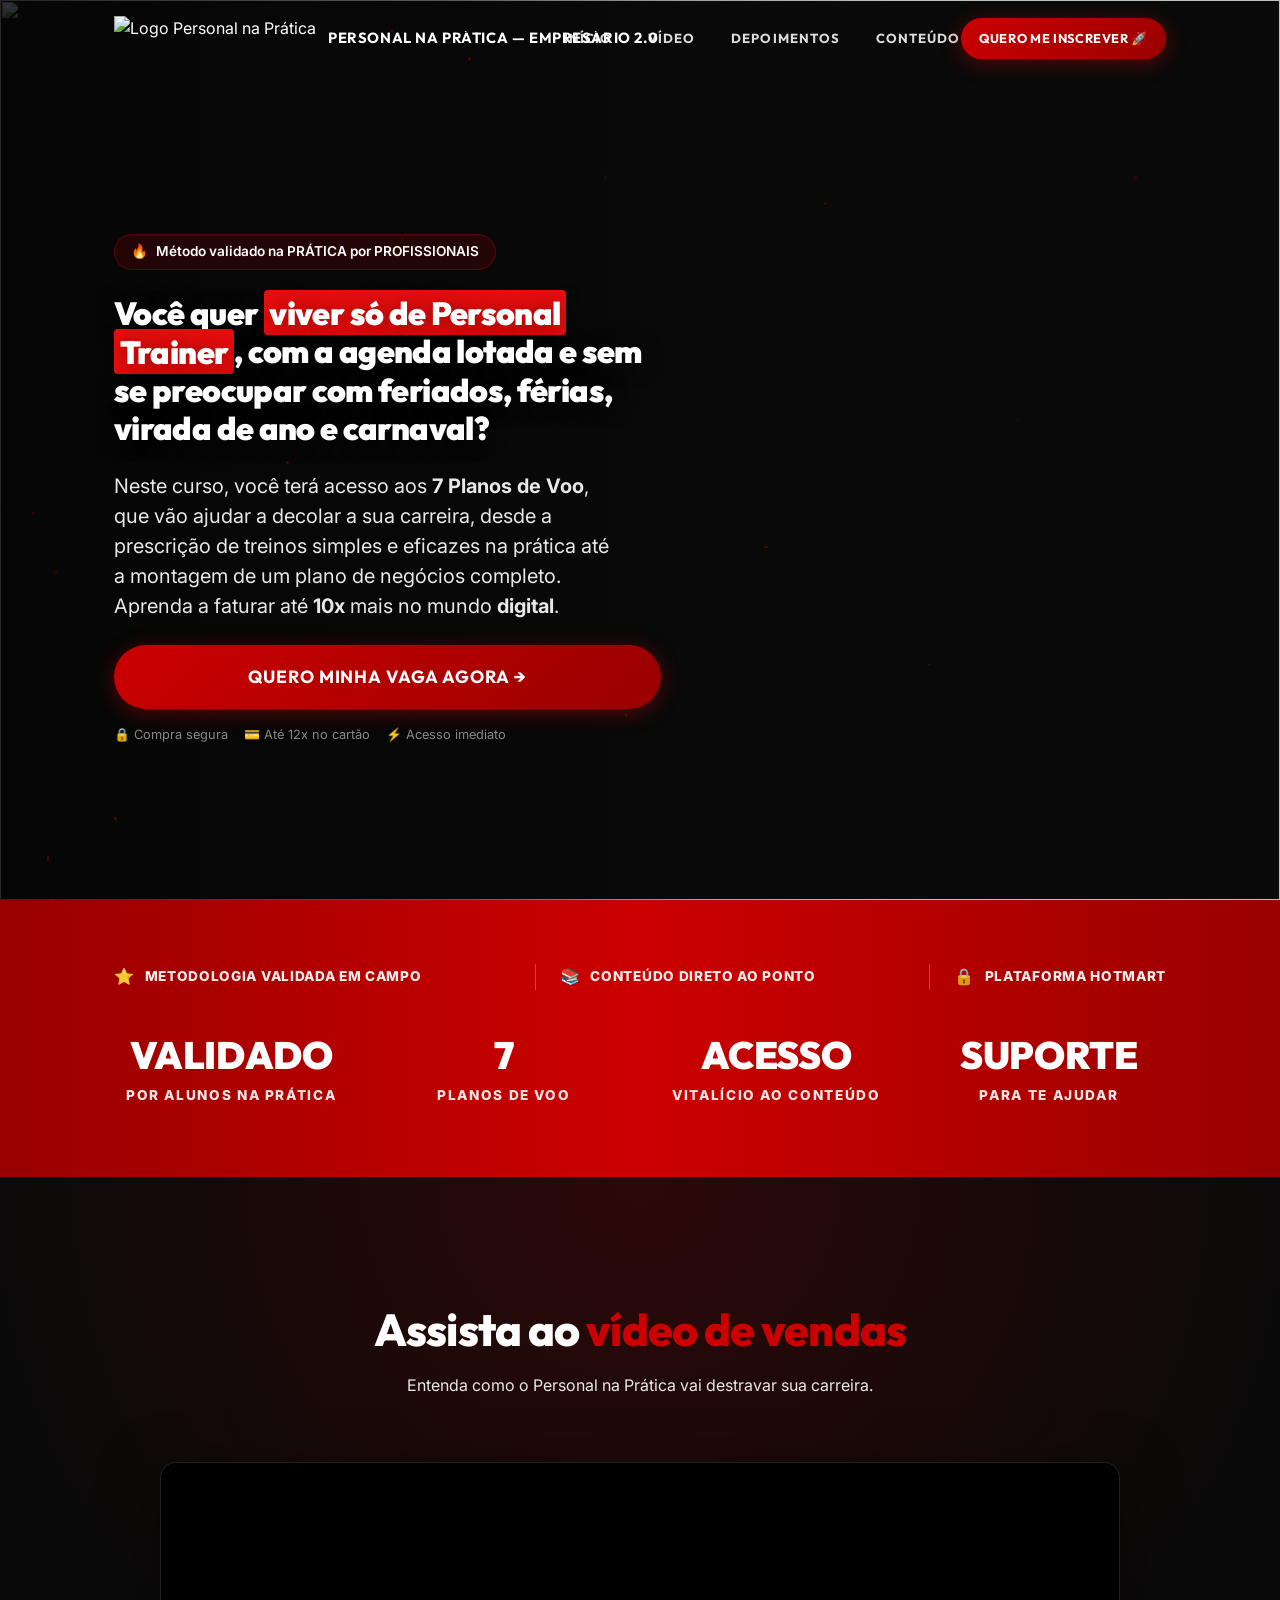
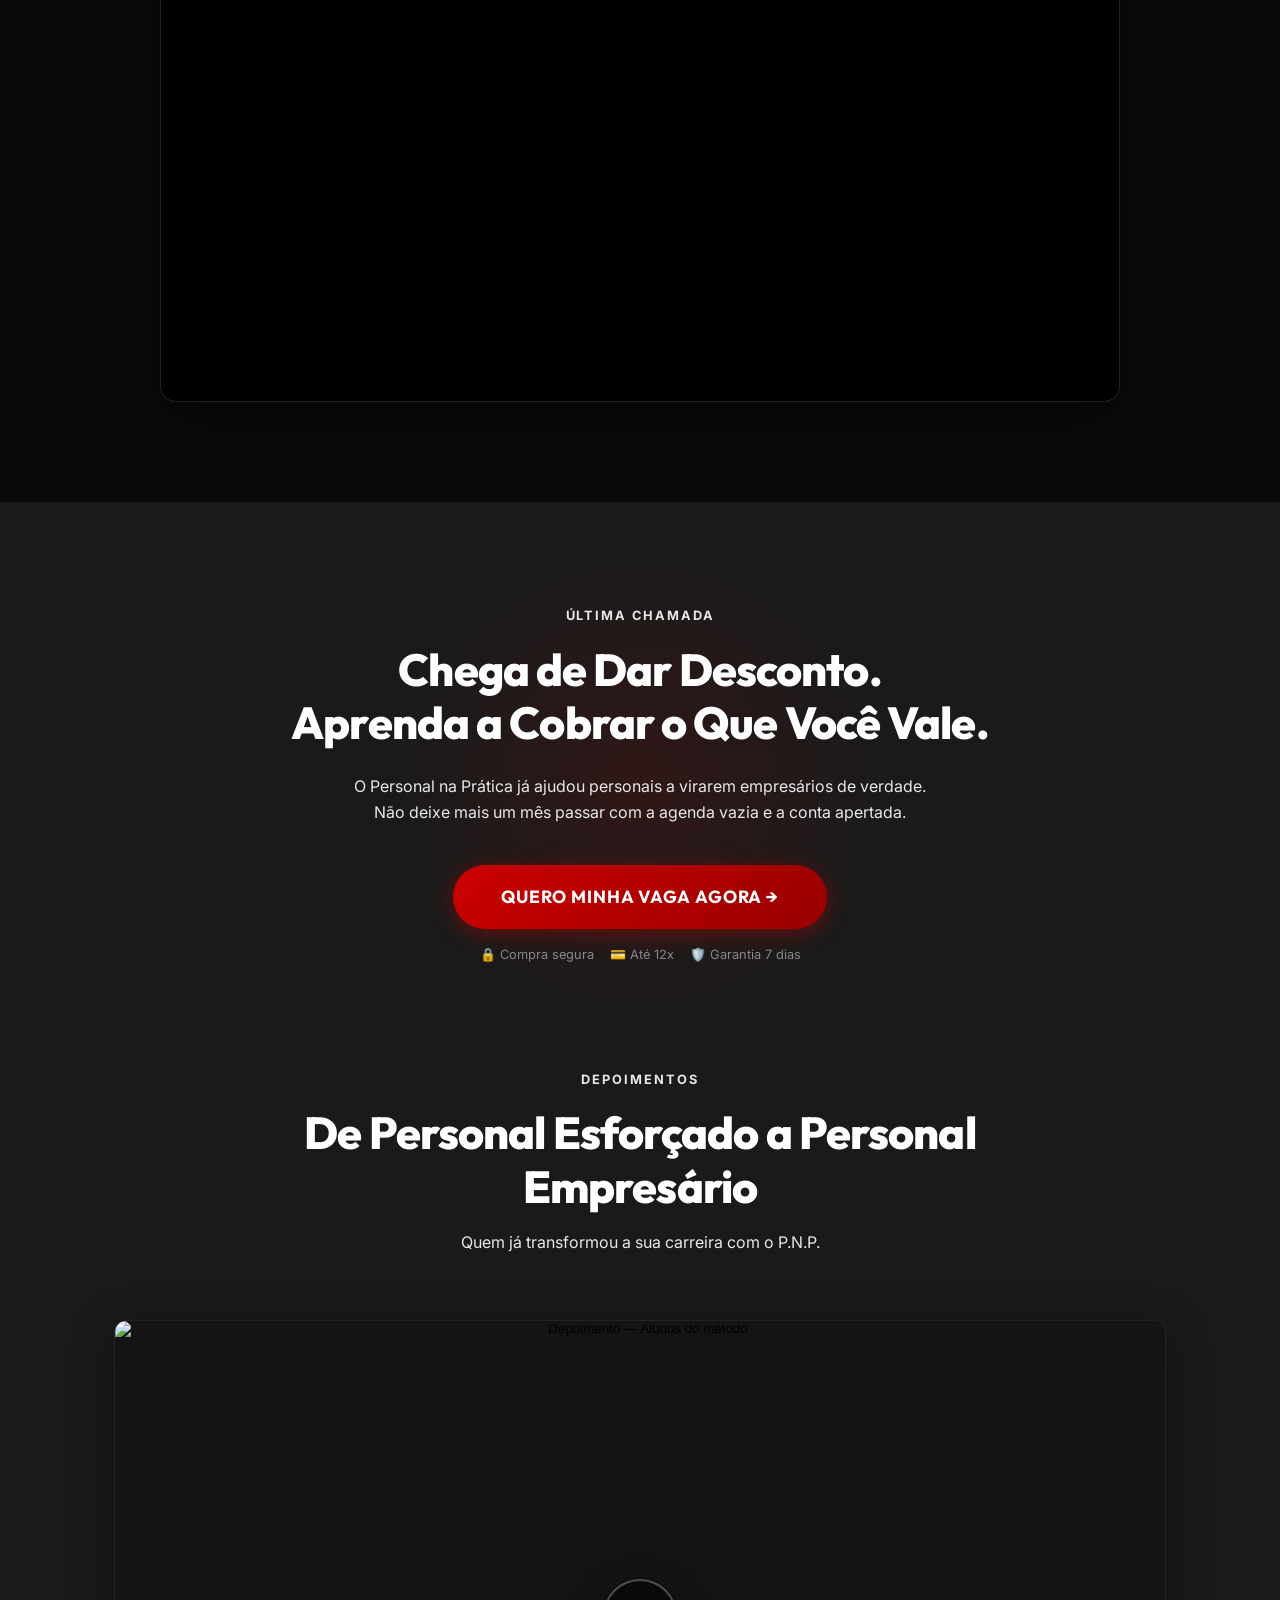
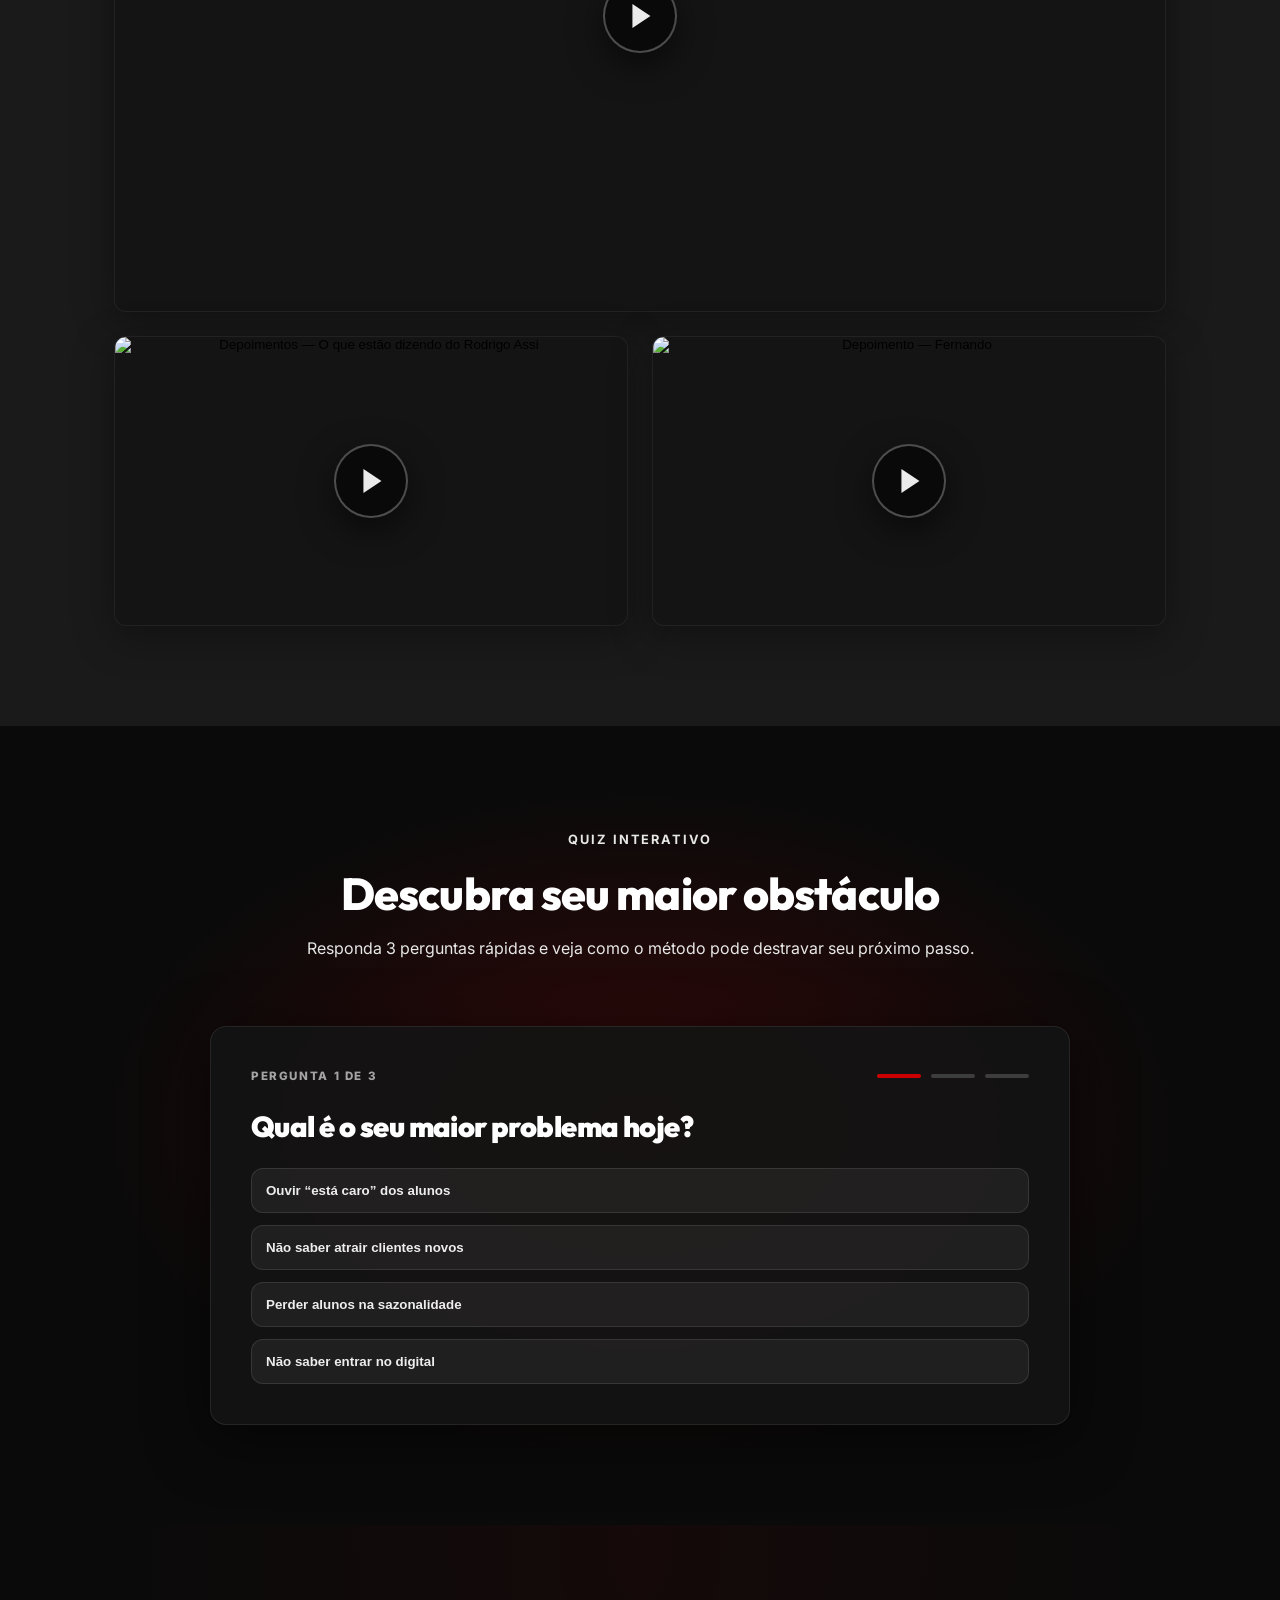
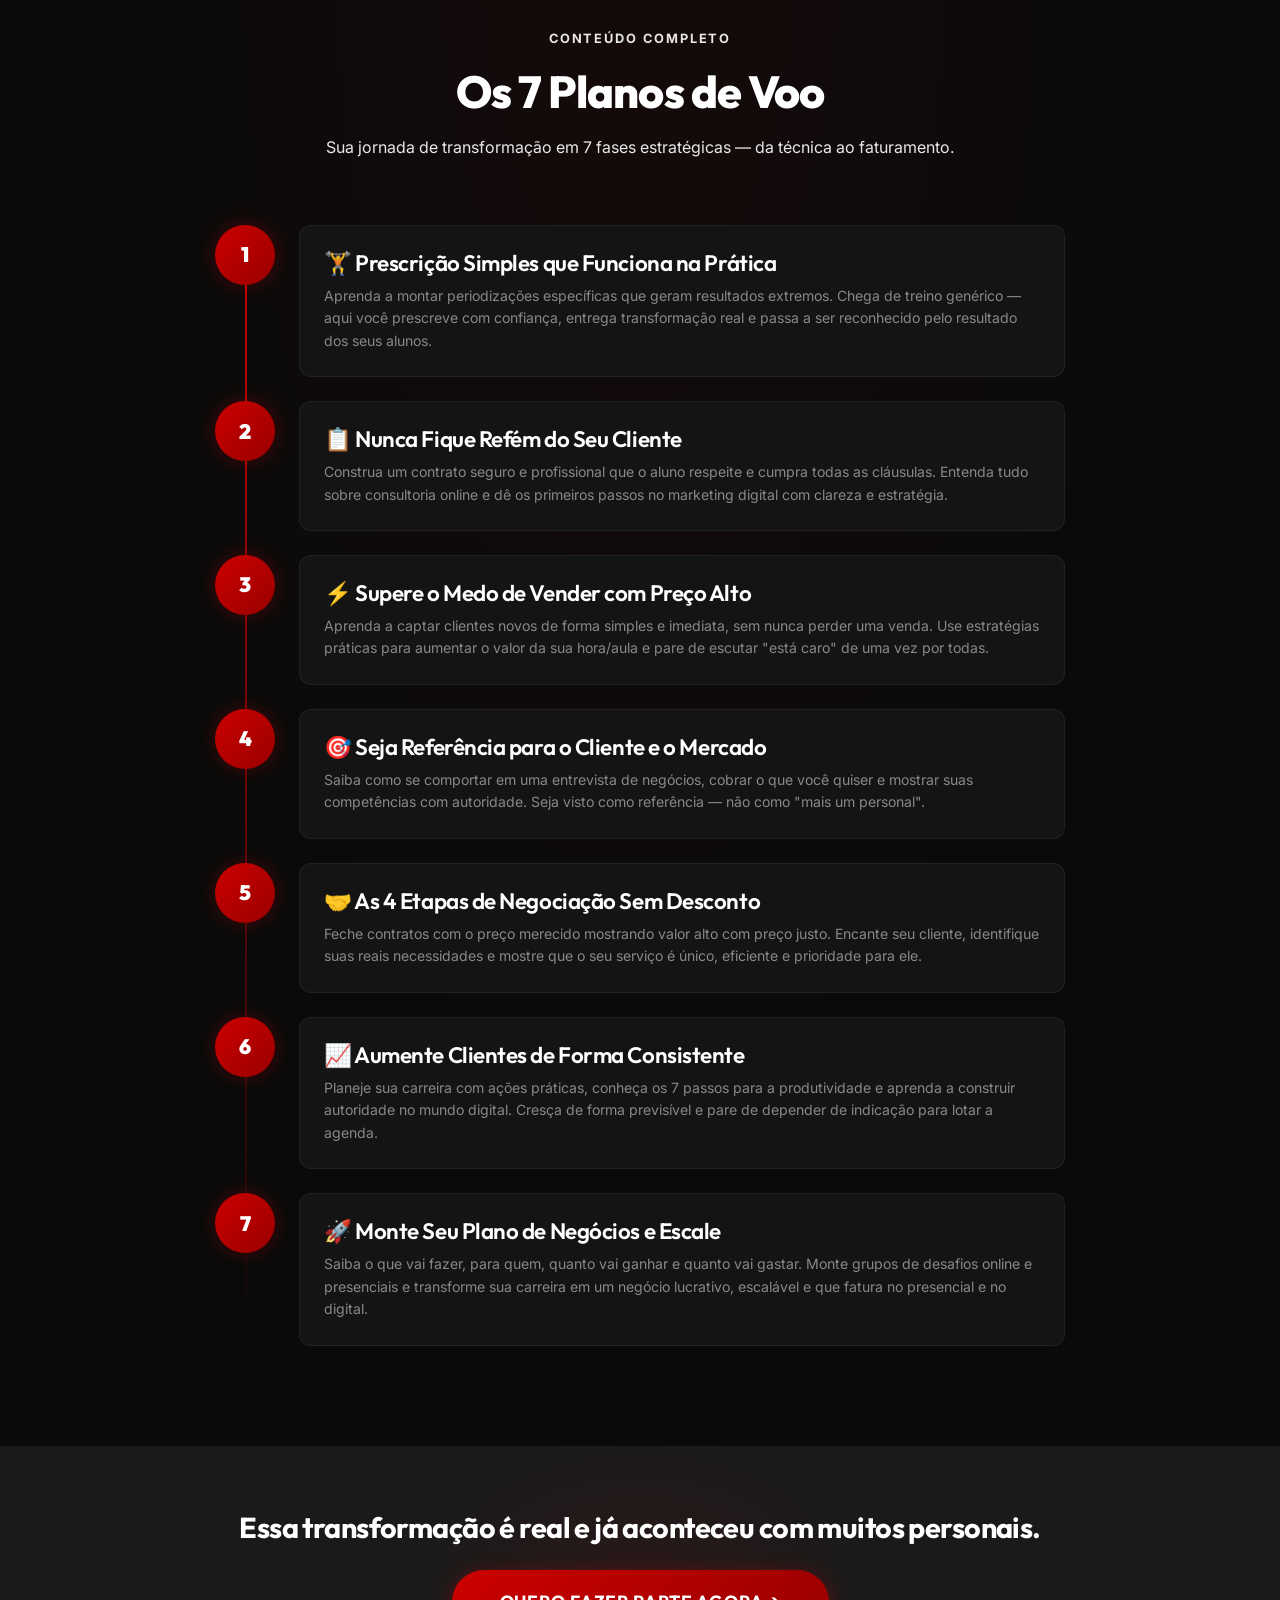
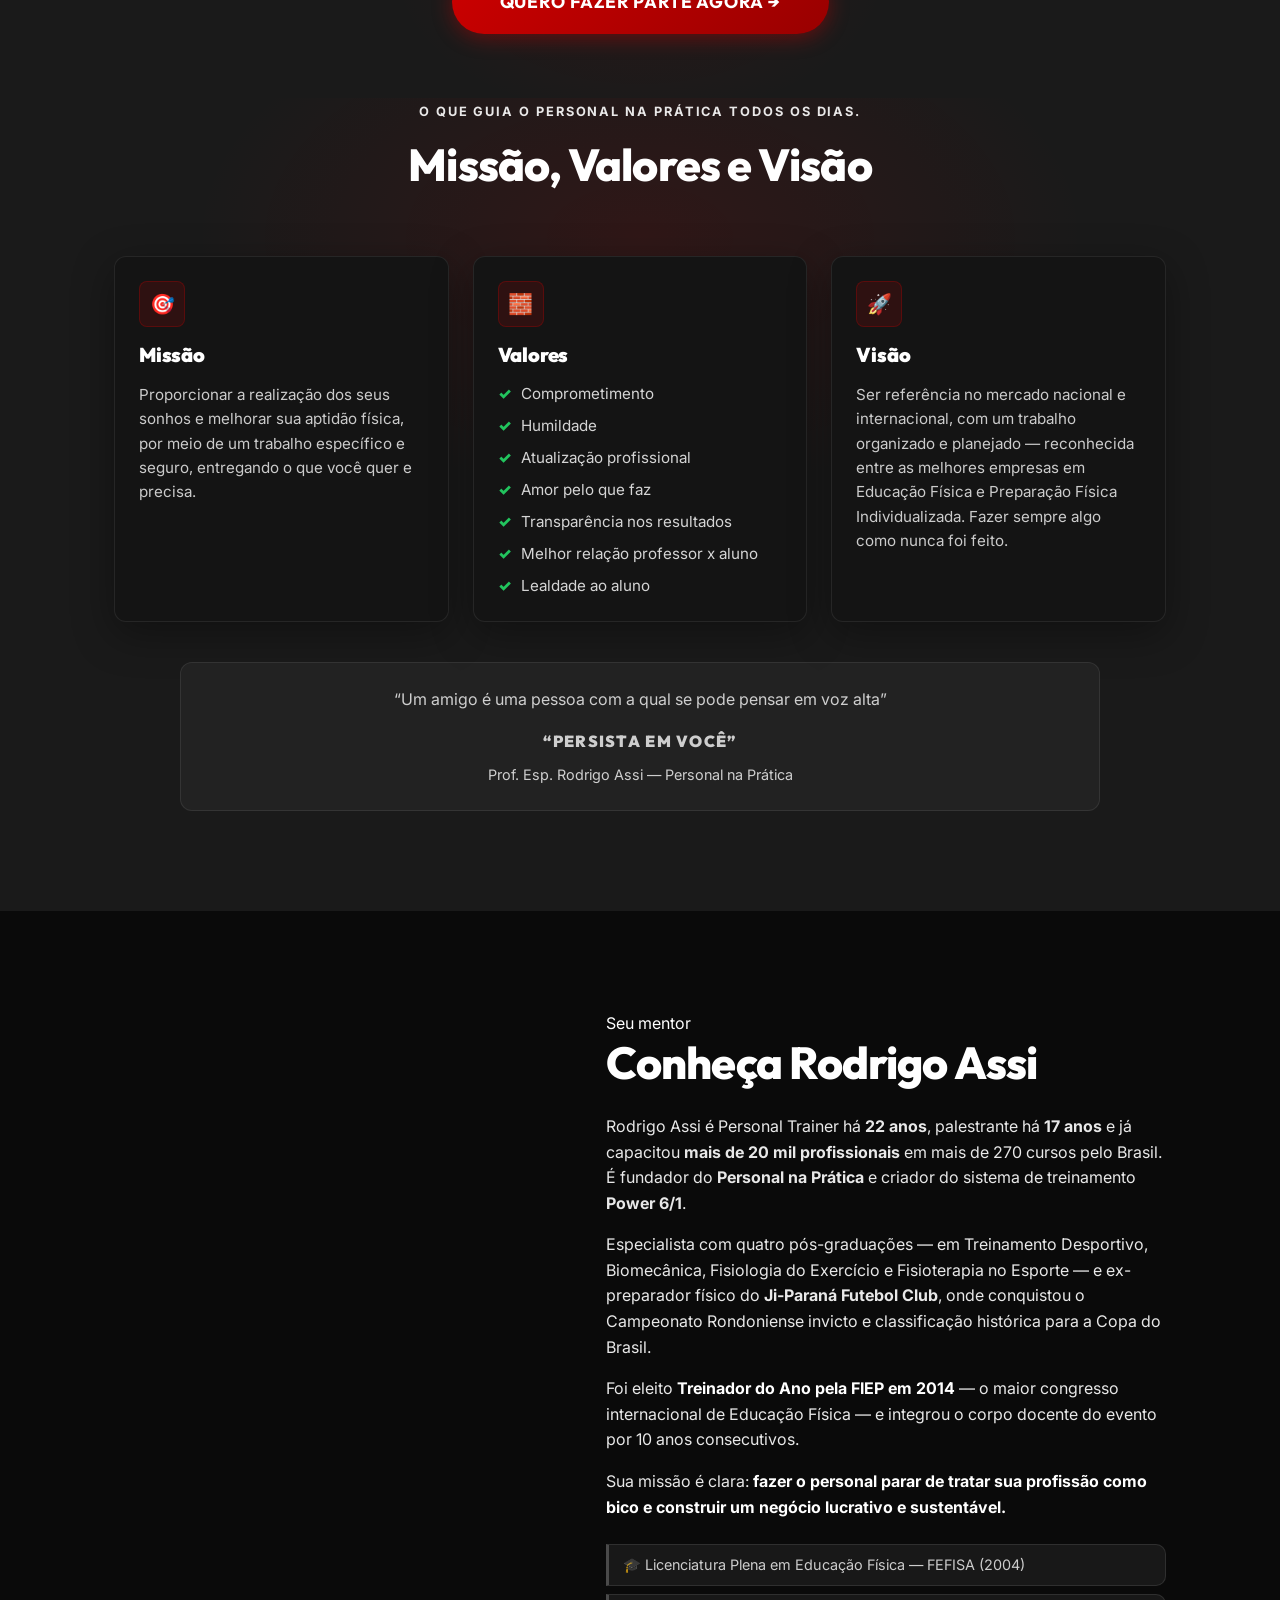
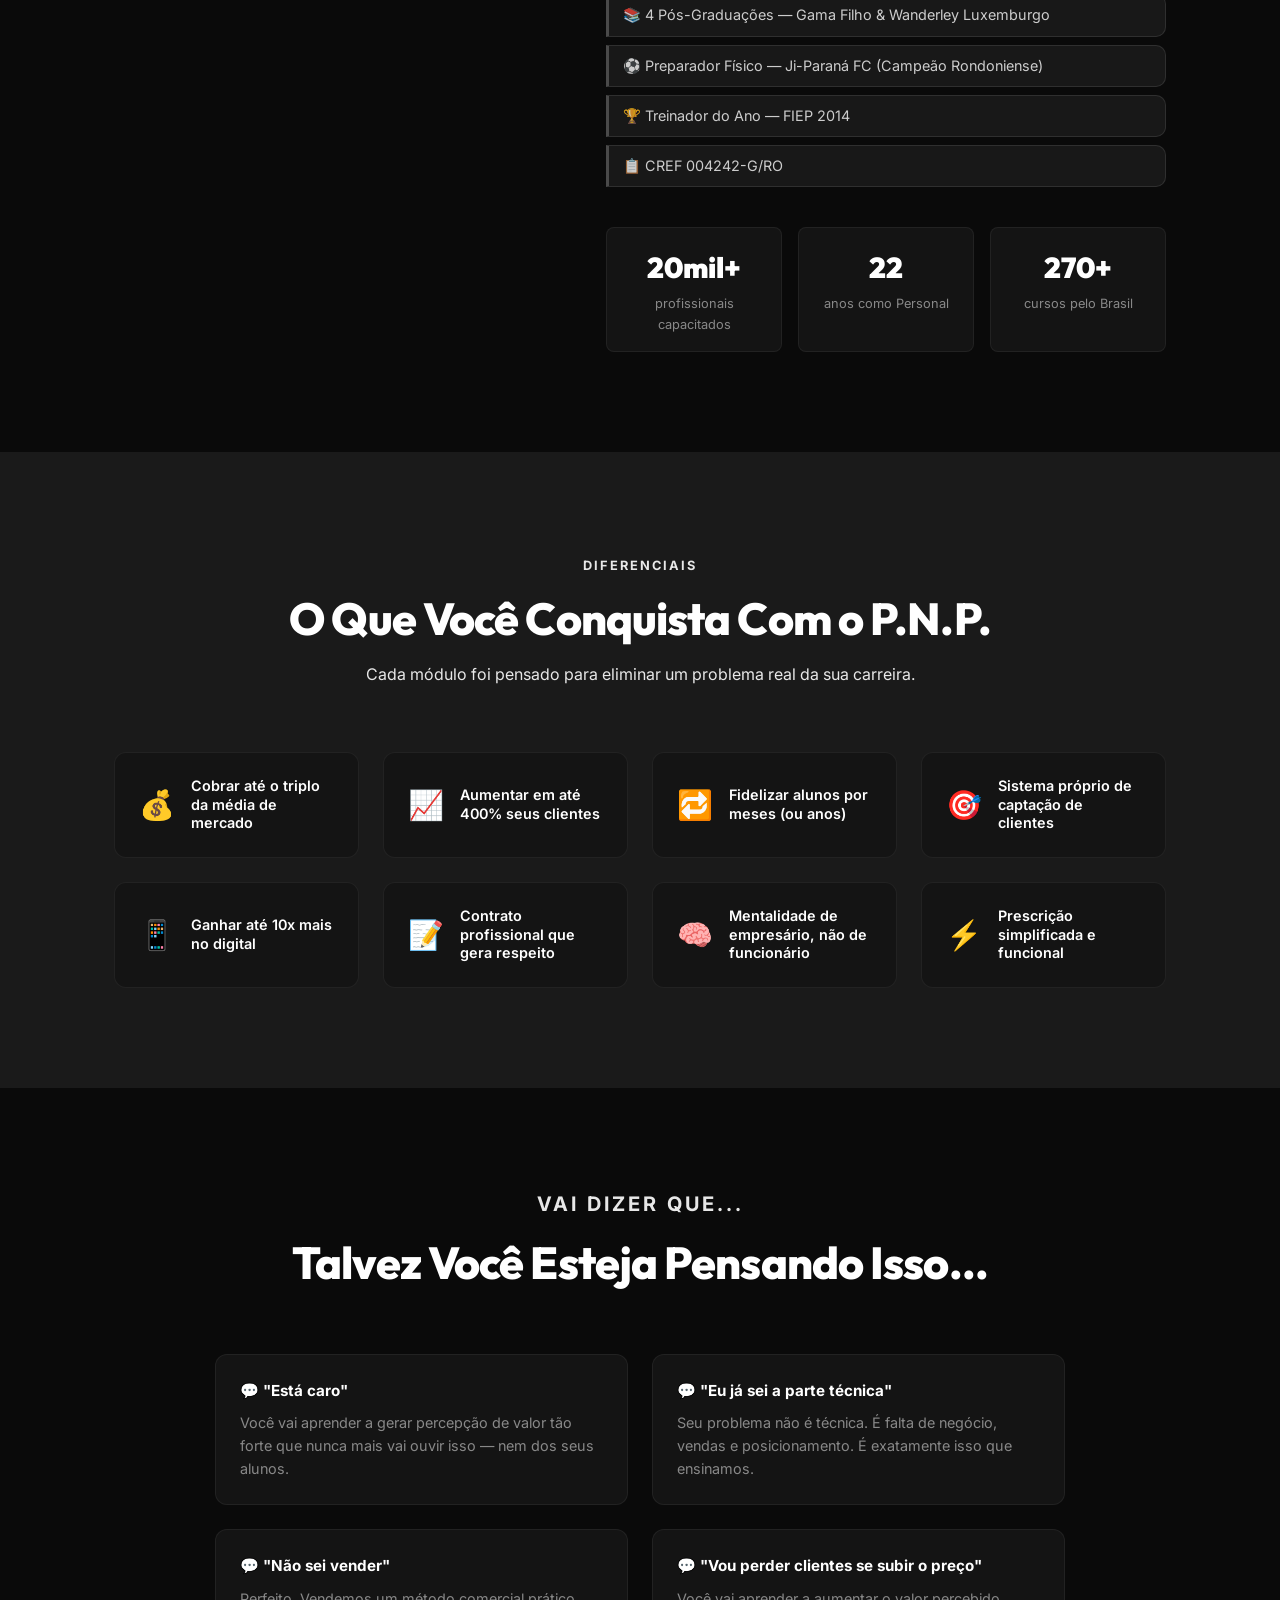
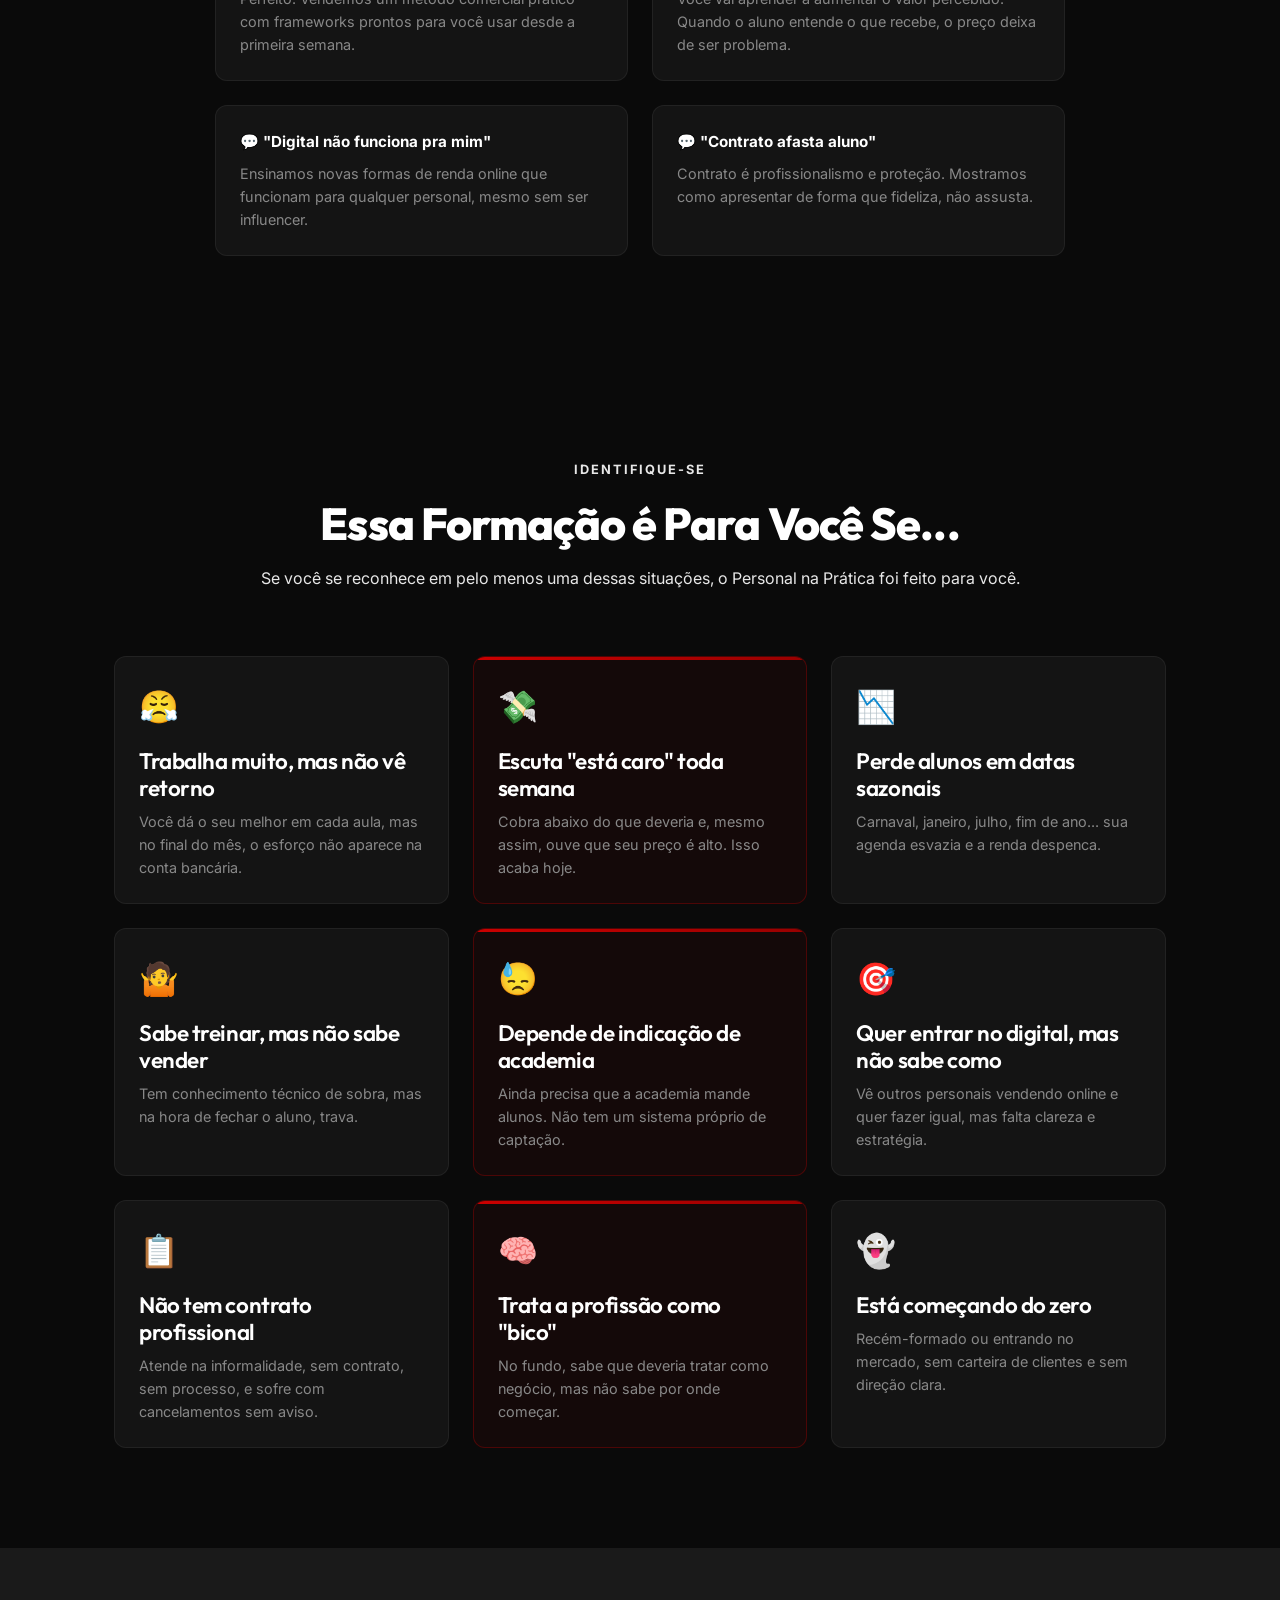
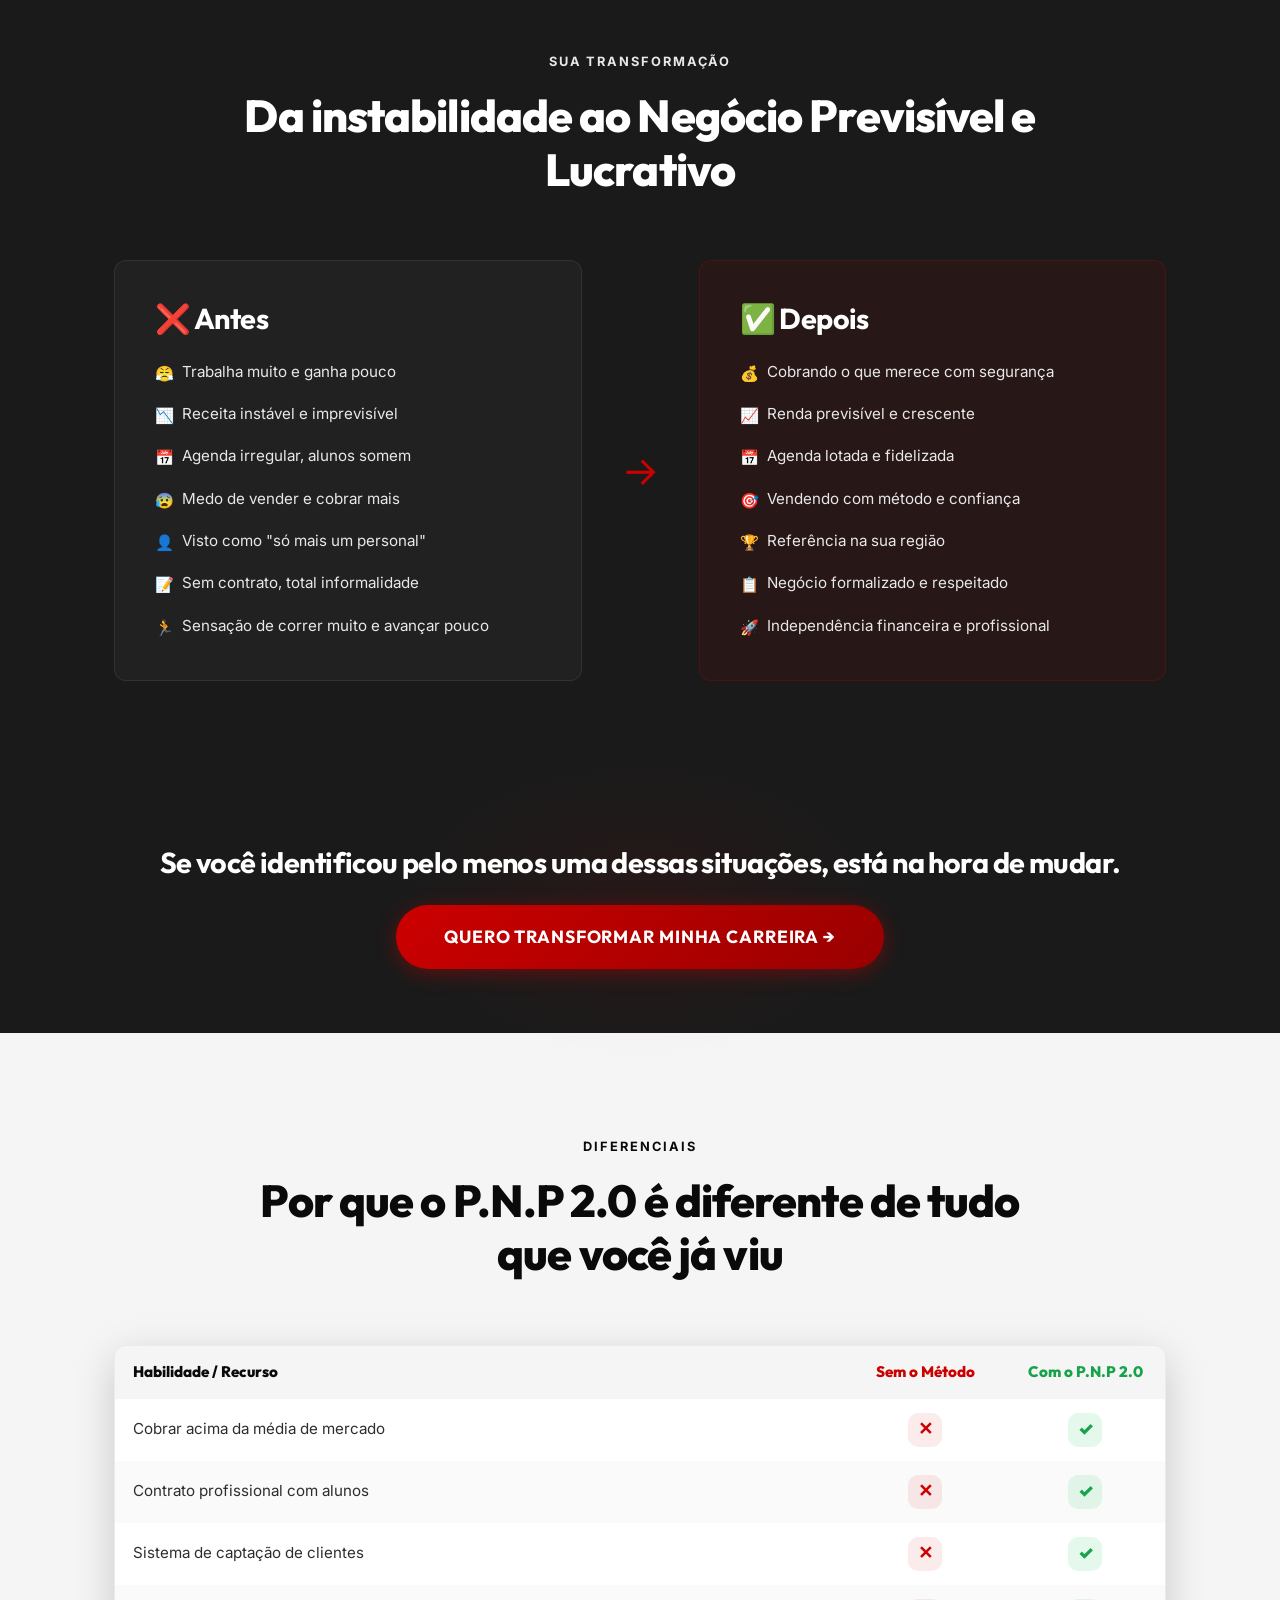
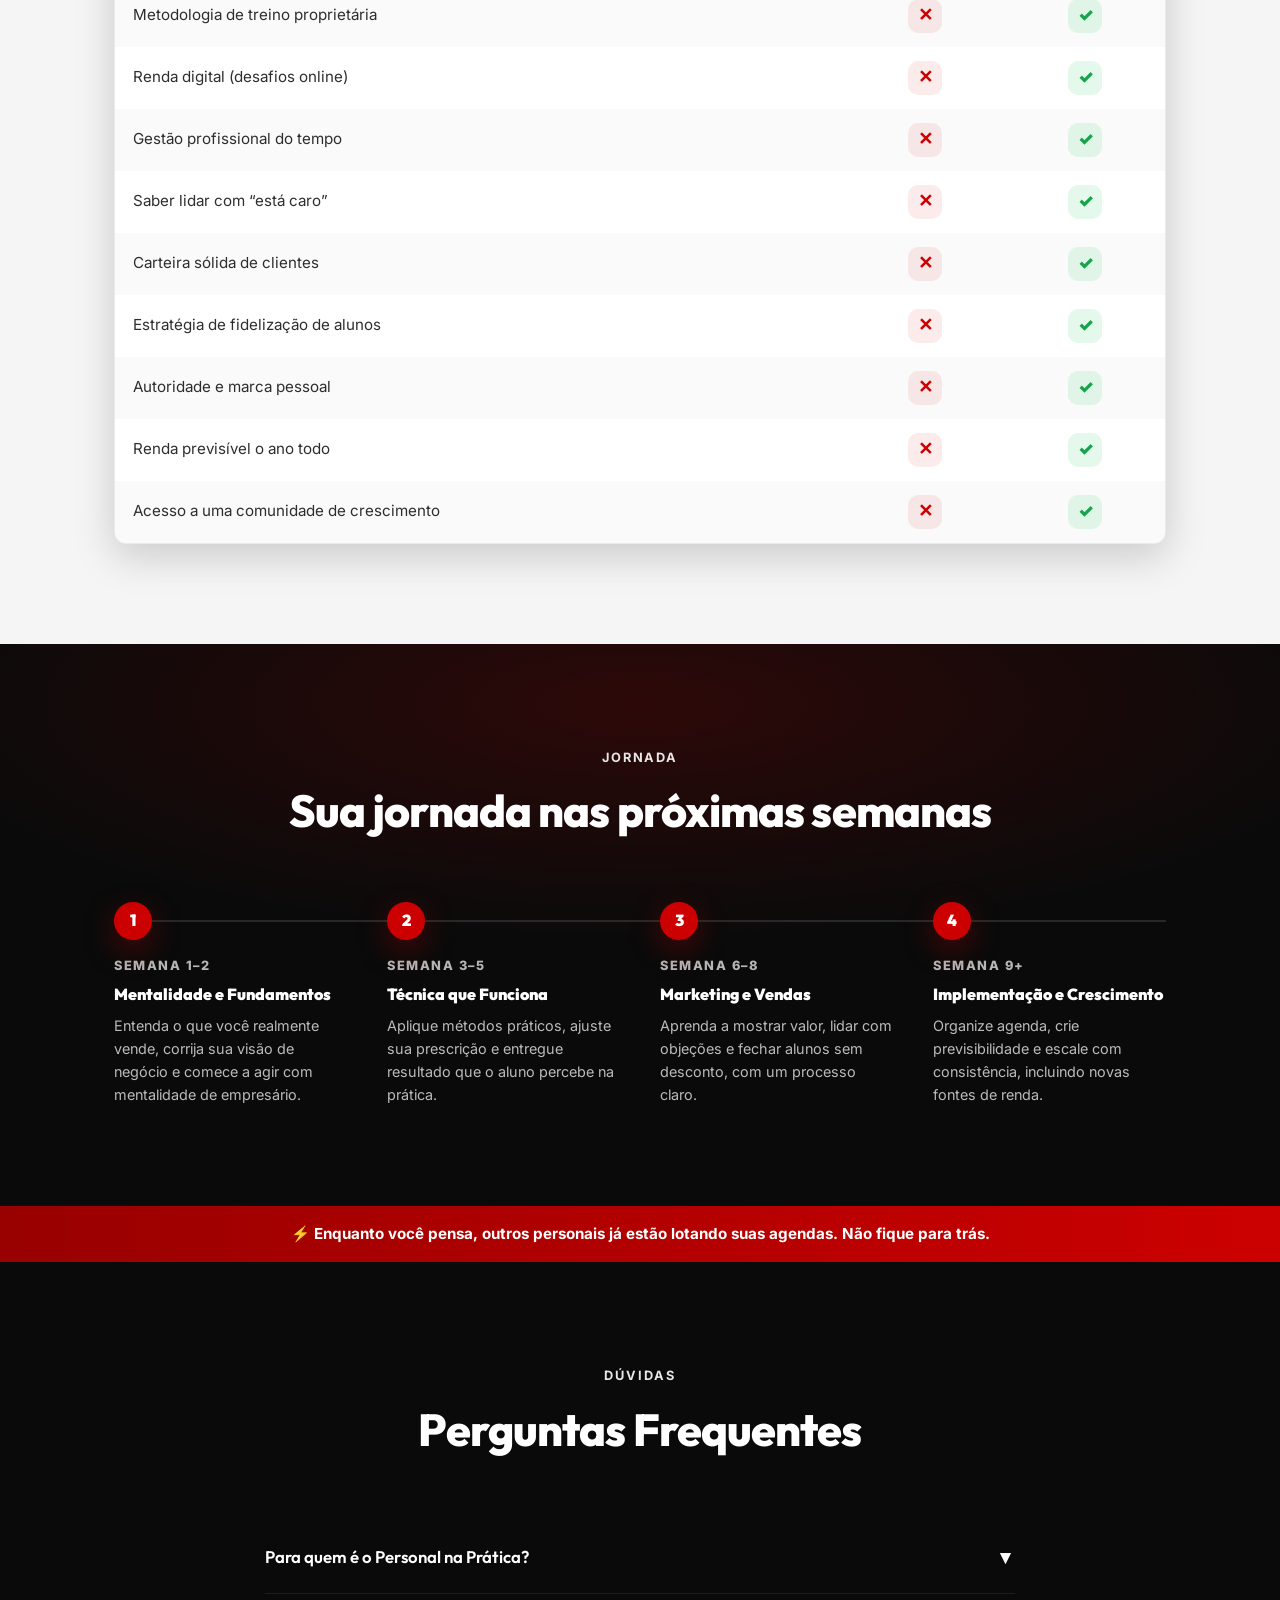
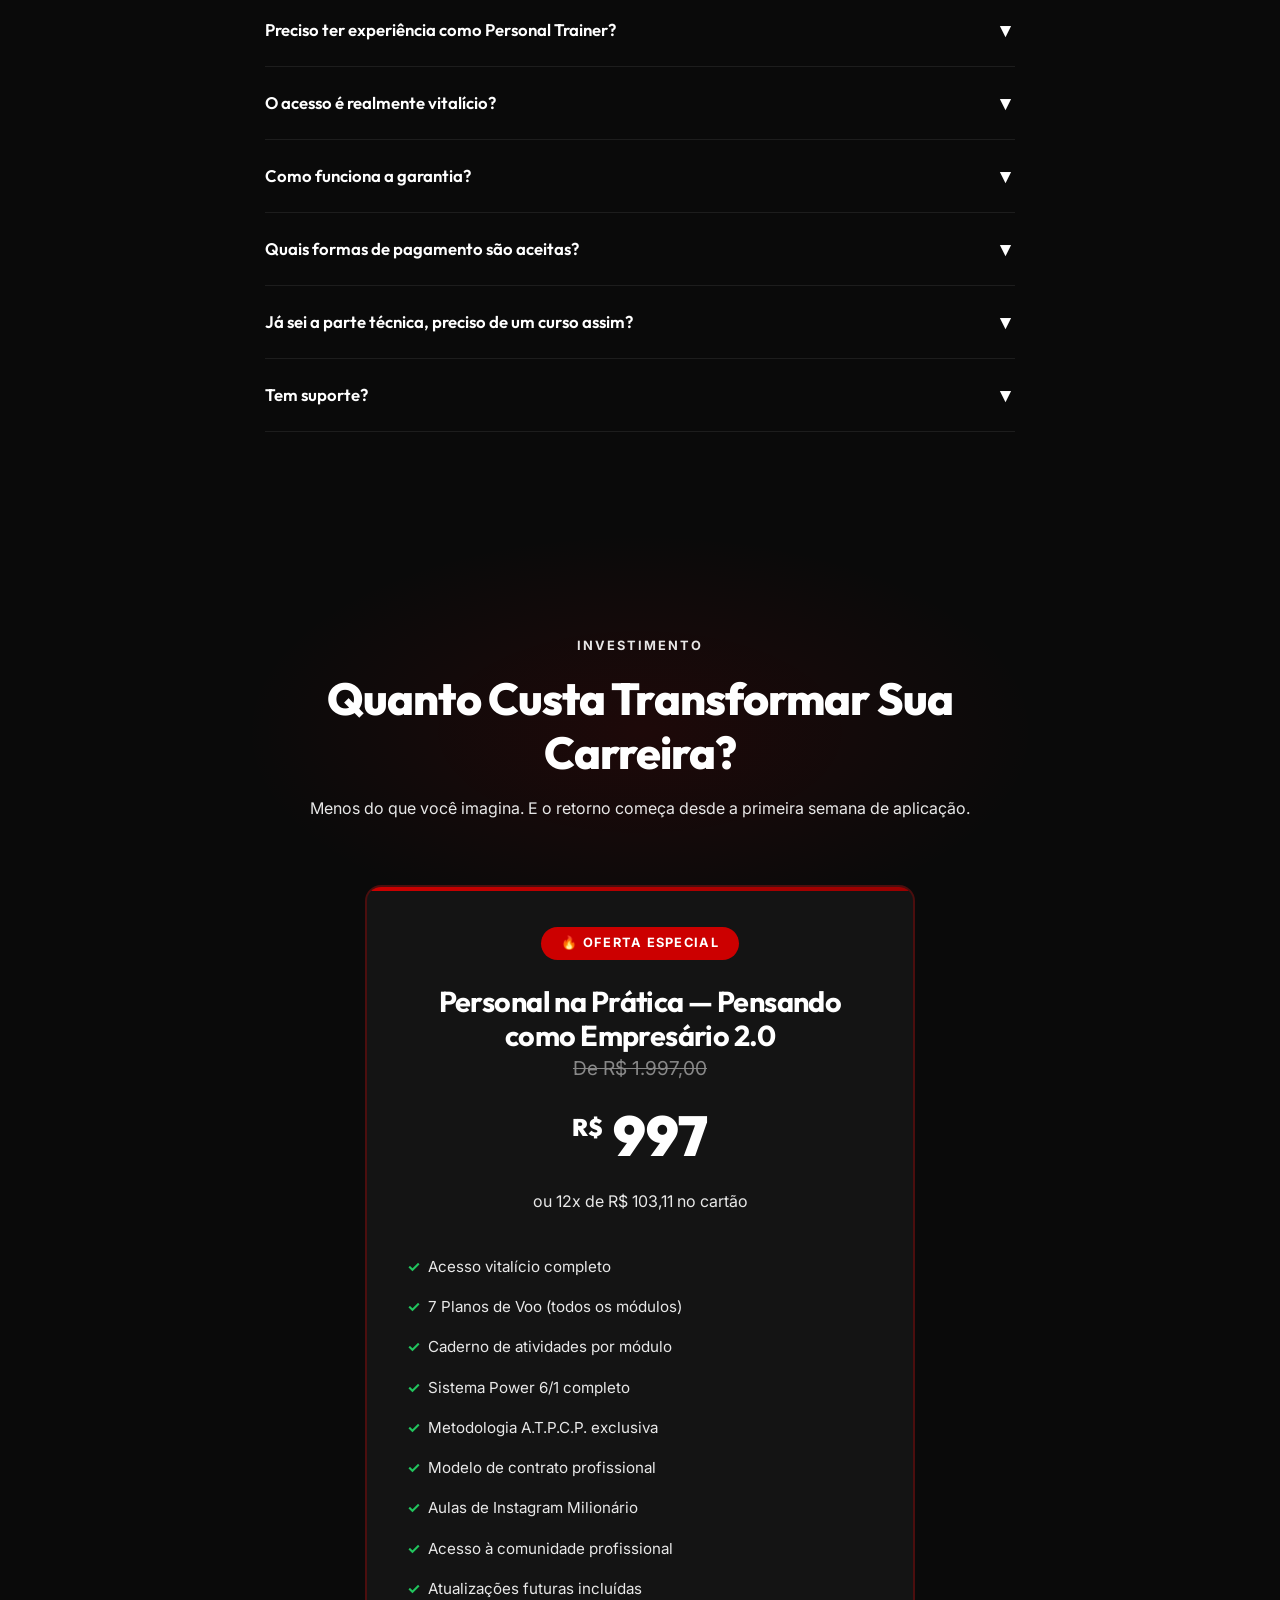
==== index.html @ f333d0aa "Ajusta navbar (sem quebra) e oculta menu no mobile" ====
<!DOCTYPE html>
<html lang="pt-BR">

<head>
  <meta charset="UTF-8">
  <meta name="viewport" content="width=device-width, initial-scale=1.0">
  <title>Personal na Prática — Pensando como Empresário 2.0 | Viva Só de Personal Trainer</title>
  <meta name="description"
    content="Curso completo para Personal Trainers que querem lotar a agenda, cobrar o que merecem e parar de perder alunos. Método testado e validado na prática.">
  <meta property="og:type" content="website">
  <meta property="og:locale" content="pt_BR">
  <meta property="og:title" content="Personal na Prática — Pensando como Empresário 2.0">
  <meta property="og:description" content="Curso completo para Personal Trainers que querem lotar a agenda, cobrar o que merecem e parar de perder alunos. Método testado e validado na prática.">
  <meta property="og:url" content="https://rodrigoassi14.github.io/personalnapratica/">
  <meta property="og:image" content="https://rodrigoassi14.github.io/personalnapratica/assets/bg-personal-na-pratica.png">
  <meta property="og:image:secure_url" content="https://rodrigoassi14.github.io/personalnapratica/assets/bg-personal-na-pratica.png">
  <meta property="og:image:type" content="image/png">
  <meta property="og:image:width" content="1200">
  <meta property="og:image:height" content="630">
  <meta name="twitter:card" content="summary_large_image">
  <meta name="twitter:title" content="Personal na Prática — Pensando como Empresário 2.0">
  <meta name="twitter:description" content="Curso completo para Personal Trainers que querem lotar a agenda, cobrar o que merecem e parar de perder alunos. Método testado e validado na prática.">
  <meta name="twitter:image" content="https://rodrigoassi14.github.io/personalnapratica/assets/bg-personal-na-pratica.png">
  <link rel="stylesheet" href="styles.css">
  <link rel="icon" href="assets/logo-personal-pensando-como-empresario.png">
</head>

<body>

  <!-- ========== NAVBAR ========== -->
  <nav class="navbar" id="navbar">
    <div class="container">
      <a href="#" class="navbar-logo">
        <img src="assets/logo-personal-pensando-como-empresario.png" alt="Logo Personal na Prática">
        <span class="navbar-brand-name">PERSONAL NA PRÁTICA — EMPRESÁRIO 2.0</span>
      </a>
      <div class="navbar-links" aria-label="Navegação">
        <a href="#hero">Início</a>
        <a href="#video-vendas">Vídeo</a>
        <a href="#depoimentos">Depoimentos</a>
        <a href="#modulos">Conteúdo</a>
        <a href="#cta-final">Oferta</a>
      </div>
      <div class="navbar-cta">
        <a href="https://pay.hotmart.com/R105076041X?off=qx8hqc0z&checkoutMode=10" class="btn btn-primary" id="nav-cta">
          QUERO ME INSCREVER 🚀
        </a>
      </div>
    </div>
  </nav>

  <!-- ========== HERO SECTION ========== -->
  <section class="hero" id="hero">
    <div class="hero-bg">
      <picture>
        <source media="(max-width: 768px)" srcset="assets/new-bg-mobile.png">
        <img src="assets/new-bg.png" alt="" aria-hidden="true">
      </picture>
    </div>
    <div class="container">
      <div class="hero-content">
        <span class="hero-badge">Método validado na PRÁTICA por PROFISSIONAIS</span>
        <h1>
          Você quer <span class="text-red" style="
    background: #ea0e0e;
    color: #fff;
    padding: 0.08em 0.18em;
    border-radius: 0.12em;
    display: inline;
    line-height: 1.05;
    box-decoration-break: clone;
    -webkit-box-decoration-break: clone;
">viver só de Personal Trainer</span>,
          com a agenda lotada e sem se preocupar com feriados, férias, virada de ano e carnaval?
        </h1>
        <p class="subtitle">
          Neste curso, você terá acesso aos <strong>7 Planos de Voo</strong>, que vão ajudar a decolar a sua carreira, desde a
          prescrição de treinos simples e eficazes na prática até a montagem de um plano de negócios completo. Aprenda a
          faturar até <strong>10x</strong> mais no mundo <strong>digital</strong>.

        </p>
        <div class="hero-cta-area">
          <a href="https://pay.hotmart.com/R105076041X?off=qx8hqc0z&checkoutMode=10"
            class="btn btn-primary btn-lg btn-pulse" id="hero-cta">
            QUERO MINHA VAGA AGORA →
          </a>
          <div class="payment-badges">
            <span>🔒 Compra segura</span>
            <span>💳 Até 12x no cartão</span>
            <span>⚡ Acesso imediato</span>
          </div>
        </div>
      </div>

    </div>
  </section>

  <!-- ========== SOCIAL PROOF BAR ========== -->
  <div class="social-proof-bar">
    <div class="container">
      <div class="proof-top">
        <div class="proof-top-item">
          <span class="icon">⭐</span>
          <span>Metodologia validada em campo</span>
        </div>
        <div class="proof-top-item">
          <span class="icon">📚</span>
          <span>Conteúdo direto ao ponto</span>
        </div>
        <div class="proof-top-item">
          <span class="icon">🔒</span>
          <span>Plataforma Hotmart</span>
        </div>
      </div>
      <div class="proof-stats">
        <div class="proof-stat">
          <div class="value">Validado</div>
          <div class="label">por alunos na prática</div>
        </div>
        <div class="proof-stat">
          <div class="value">7</div>
          <div class="label">Planos de Voo</div>
        </div>
        <div class="proof-stat">
          <div class="value">Acesso</div>
          <div class="label">vitalício ao conteúdo</div>
        </div>
        <div class="proof-stat">
          <div class="value">Suporte</div>
          <div class="label">para te ajudar</div>
        </div>
      </div>
    </div>
  </div>
  <section class="section sales-video-section" id="video-vendas">
    <div class="container">
      <div class="section-header animate-on-scroll">
        <span class="section-label">  </span>
        <h2>Assista ao <span class="text-red">vídeo de vendas</span></h2>
        <p>Entenda como o Personal na Prática vai destravar sua carreira.</p>
      </div>

      <div class="sales-video-frame animate-on-scroll">
        <iframe
          src="https://www.youtube-nocookie.com/embed/6JbTFRbDw_Q?rel=0&modestbranding=1"
          title="Vídeo de vendas — Personal na Prática"
          frameborder="0"
          allow="accelerometer; autoplay; clipboard-write; encrypted-media; gyroscope; picture-in-picture; web-share"
          referrerpolicy="strict-origin-when-cross-origin"
          allowfullscreen></iframe>
      </div>
    </div>
  </section>
  <!-- ========== CTA FINAL ========== -->
  <section class="section cta-final" id="cta-final">
    <div class="container animate-on-scroll">
      <span class="section-label">Última chamada</span>
      <h2>Chega de Dar Desconto.<br>Aprenda a <span class="text-red">Cobrar o Que Você Vale.</span></h2>
      <p>
        O Personal na Prática já ajudou personais a virarem empresários de verdade.
        Não deixe mais um mês passar com a agenda vazia e a conta apertada.
      </p>
      <a href="https://pay.hotmart.com/R105076041X?off=qx8hqc0z&checkoutMode=10"
        class="btn btn-primary btn-lg btn-pulse" id="final-cta">
        QUERO MINHA VAGA AGORA →
      </a>
      <div class="payment-badges" style="justify-content: center; margin-top: var(--space-sm);">
        <span>🔒 Compra segura</span>
        <span>💳 Até 12x</span>
        <span>🛡️ Garantia 7 dias</span>
      </div>
    </div>
  </section>
    <!-- ========== TESTIMONIALS SECTION ========== -->
  <section class="section testimonials-section" id="depoimentos" style="padding-top: 0px;">
    <div class="container">
      <div class="section-header animate-on-scroll">
        <span class="section-label">Depoimentos</span>
        <h2>De Personal Esforçado a Personal Empresário</h2> 
        <p>Quem já transformou a sua carreira com o P.N.P.</p>
      </div>
      <div class="testimonial-videos">
        <div class="testimonial-video animate-on-scroll" style="grid-column: 1 / -1;">
          <button class="video-poster" type="button"
            data-video-src="https://www.youtube-nocookie.com/embed/jRqNaoS0RLo?modestbranding=1"
            data-video-title="Depoimento — Alunos do método"
            aria-label="Reproduzir depoimento — Alunos do método">
            <img src="assets/depoimento%201.png" alt="Depoimento — Alunos do método" loading="lazy">
            <span class="video-poster-play" aria-hidden="true"></span>
          </button>
        </div>
        <div class="testimonial-video animate-on-scroll">
          <button class="video-poster" type="button"
            data-video-src="https://www.youtube-nocookie.com/embed/UbKBGSbag8Y?modestbranding=1"
            data-video-title="Depoimentos — O que estão dizendo do Rodrigo Assi"
            aria-label="Reproduzir depoimentos — O que estão dizendo do Rodrigo Assi">
            <img src="assets/depoimento%202.png" alt="Depoimentos — O que estão dizendo do Rodrigo Assi" loading="lazy">
            <span class="video-poster-play" aria-hidden="true"></span>
          </button>
        </div>
        <div class="testimonial-video animate-on-scroll">
          <button class="video-poster" type="button"
            data-video-src="https://www.youtube-nocookie.com/embed/3NqRfaWIvsU?modestbranding=1"
            data-video-title="Depoimento — Fernando"
            aria-label="Reproduzir depoimento — Fernando">
            <img src="assets/depoimento%203.png" alt="Depoimento — Fernando" loading="lazy">
            <span class="video-poster-play" aria-hidden="true"></span>
          </button>
        </div>
      </div>
    </div>
  </section>
  <section class="section quiz-section" id="quiz">
    <div class="container">
      <div class="section-header animate-on-scroll">
        <span class="section-label">Quiz interativo</span>
        <h2>Descubra seu maior <span class="text-red">obstáculo</span></h2>
        <p>Responda 3 perguntas rápidas e veja como o método pode destravar seu próximo passo.</p>
      </div>
      <div class="quiz-card animate-on-scroll" id="quiz-interactive">
        <div class="quiz-top">
          <div class="quiz-meta" id="quiz-meta">Pergunta 1 de 3</div>
          <div class="quiz-progress" id="quiz-progress">
            <span class="quiz-bar is-active"></span>
            <span class="quiz-bar"></span>
            <span class="quiz-bar"></span>
          </div>
        </div>
        <div class="quiz-body" id="quiz-body">
          <h3 class="quiz-question" id="quiz-question">Qual é o seu maior problema hoje?</h3>
          <div class="quiz-options" id="quiz-options"></div>
        </div>
        <div class="quiz-result" id="quiz-result" hidden>
          <div class="quiz-result-icon">✓</div>
          <div class="quiz-result-title">Seu diagnóstico:</div>
          <p class="quiz-result-text" id="quiz-result-text"></p>
          <a href="https://pay.hotmart.com/R105076041X?off=qx8hqc0z&checkoutMode=10"
            class="btn btn-primary btn-lg btn-block" id="quiz-cta">QUERO RESOLVER ISSO AGORA →</a>
          <button class="quiz-restart" type="button" id="quiz-restart">Refazer o quiz</button>
        </div>
      </div>
    </div>
  </section>
  <!-- ========== MODULES SECTION (7 Planos de Voo) ========== -->
  <section class="section modules-section" id="modulos">
    <div class="container">
      <div class="section-header animate-on-scroll">
        <span class="section-label">Conteúdo completo</span>
        <h2>Os 7 <span class="text-red">Planos de Voo</span></h2>
        <p>Sua jornada de transformação em 7 fases estratégicas — da técnica ao faturamento.</p>
      </div>
      <div class="modules-timeline">

        <div class="module-item animate-on-scroll">
          <div class="module-number">1</div>
          <div class="module-content">
            <h4>🏋️ Prescrição Simples que Funciona na Prática</h4>
            <p>Aprenda a montar periodizações específicas que geram resultados extremos. Chega de treino genérico — aqui você prescreve com confiança, entrega transformação real e passa a ser reconhecido pelo resultado dos seus alunos.</p>
          </div>
        </div>

        <div class="module-item animate-on-scroll">
          <div class="module-number">2</div>
          <div class="module-content">
            <h4>📋 Nunca Fique Refém do Seu Cliente</h4>
            <p>Construa um contrato seguro e profissional que o aluno respeite e cumpra todas as cláusulas. Entenda tudo sobre consultoria online e dê os primeiros passos no marketing digital com clareza e estratégia.</p>
          </div>
        </div>

        <div class="module-item animate-on-scroll">
          <div class="module-number">3</div>
          <div class="module-content">
            <h4>⚡ Supere o Medo de Vender com Preço Alto</h4>
            <p>Aprenda a captar clientes novos de forma simples e imediata, sem nunca perder uma venda. Use estratégias práticas para aumentar o valor da sua hora/aula e pare de escutar "está caro" de uma vez por todas.</p>
          </div>
        </div>

        <div class="module-item animate-on-scroll">
          <div class="module-number">4</div>
          <div class="module-content">
            <h4>🎯 Seja Referência para o Cliente e o Mercado</h4>
            <p>Saiba como se comportar em uma entrevista de negócios, cobrar o que você quiser e mostrar suas competências com autoridade. Seja visto como referência — não como "mais um personal".</p>
          </div>
        </div>

        <div class="module-item animate-on-scroll">
          <div class="module-number">5</div>
          <div class="module-content">
            <h4>🤝 As 4 Etapas de Negociação Sem Desconto</h4>
            <p>Feche contratos com o preço merecido mostrando valor alto com preço justo. Encante seu cliente, identifique suas reais necessidades e mostre que o seu serviço é único, eficiente e prioridade para ele.</p>
          </div>
        </div>

        <div class="module-item animate-on-scroll">
          <div class="module-number">6</div>
          <div class="module-content">
            <h4>📈 Aumente Clientes de Forma Consistente</h4>
            <p>Planeje sua carreira com ações práticas, conheça os 7 passos para a produtividade e aprenda a construir autoridade no mundo digital. Cresça de forma previsível e pare de depender de indicação para lotar a agenda.</p>
          </div>
        </div>

        <div class="module-item animate-on-scroll">
          <div class="module-number">7</div>
          <div class="module-content">
            <h4>🚀 Monte Seu Plano de Negócios e Escale</h4>
            <p>Saiba o que vai fazer, para quem, quanto vai ganhar e quanto vai gastar. Monte grupos de desafios online e presenciais e transforme sua carreira em um negócio lucrativo, escalável e que fatura no presencial e no digital.</p>
          </div>
        </div>

      </div>
    </div>
  </section>
    <!-- ========== MID CTA 2 ========== -->
  <section class="mid-cta">
    <div class="container animate-on-scroll">
      <h3>Essa transformação é <span class="text-red">real</span> e já aconteceu com muitos personais.</h3>
      <br>
      <a href="https://pay.hotmart.com/R105076041X?off=qx8hqc0z&checkoutMode=10" class="btn btn-primary btn-lg"
        id="mid-cta-2">
        QUERO FAZER PARTE AGORA →
      </a>
    </div>
  </section>
  <section class="section mission-values-section" id="missao-valores-visao" style="padding-top: 0px;">
    <div class="container">
      <div class="section-header animate-on-scroll">
        <span class="section-label">O que guia o Personal na Prática todos os dias.</span>
        <h2>Missão, Valores e Visão</h2>
        <p></p>
      </div>

      <div class="mv-grid">
        <div class="mv-card animate-on-scroll">
          <div class="mv-icon" aria-hidden="true">🎯</div>
          <h3>Missão</h3>
          <p>Proporcionar a realização dos seus sonhos e melhorar sua aptidão física, por meio de um trabalho específico e seguro, entregando o que você quer e precisa.</p>
        </div>

        <div class="mv-card animate-on-scroll">
          <div class="mv-icon" aria-hidden="true">🧱</div>
          <h3>Valores</h3>
          <ul class="mv-list">
            <li>Comprometimento</li>
            <li>Humildade</li>
            <li>Atualização profissional</li>
            <li>Amor pelo que faz</li>
            <li>Transparência nos resultados</li>
            <li>Melhor relação professor x aluno</li>
            <li>Lealdade ao aluno</li>
          </ul>
        </div>

        <div class="mv-card animate-on-scroll">
          <div class="mv-icon" aria-hidden="true">🚀</div>
          <h3>Visão</h3>
          <p>Ser referência no mercado nacional e internacional, com um trabalho organizado e planejado — reconhecida entre as melhores empresas em Educação Física e Preparação Física Individualizada. Fazer sempre algo como nunca foi feito.</p>
        </div>
      </div>

      <div class="mv-quote animate-on-scroll">
        <p>“Um amigo é uma pessoa com a qual se pode pensar em voz alta”</p>
        <p class="mv-quote-strong">“Persista em você”</p>
        <p class="mv-quote-author">Prof. Esp. Rodrigo Assi — Personal na Prática</p>
      </div>
    </div>
  </section>
  <!-- ========== EXPERT / BIO SECTION ========== -->
  <section class="section expert-section" id="expert">
    <div class="container">
      <div class="expert-grid animate-on-scroll">
        <div class="expert-info">
          <div class="expert-mobile-image">
            <img src="assets/secao-conheca-o-rodrigo-mobile.png" alt="">
          </div>
          <span>Seu mentor</span>
          <h2>Conheça <span class="text-red">Rodrigo Assi</span></h2>
          <p>
            Rodrigo Assi é Personal Trainer há <strong>22 anos</strong>, palestrante há <strong>17 anos</strong> e já
            capacitou <strong>mais de 20 mil profissionais</strong> em mais de 270 cursos pelo Brasil. É fundador do
            <strong>Personal na Prática</strong> e criador do sistema de treinamento <strong>Power 6/1</strong>.
          </p>
          <p>
            Especialista com quatro pós-graduações — em Treinamento Desportivo, Biomecânica, Fisiologia do Exercício e
            Fisioterapia no Esporte — e ex-preparador físico do <strong>Ji-Paraná Futebol Club</strong>, onde conquistou
            o Campeonato Rondoniense invicto e classificação histórica para a Copa do Brasil.
          </p>
          <p>
            Foi eleito <strong class="text-red">Treinador do Ano pela FIEP em 2014</strong> — o maior congresso
            internacional de Educação Física — e integrou o corpo docente do evento por 10 anos consecutivos.
          </p>
          <p>
            Sua missão é clara: <strong class="text-red">fazer o personal parar de tratar sua profissão como bico e
              construir um negócio lucrativo e sustentável.</strong>
          </p>

          <div class="expert-credentials">
            <div class="credential-item">🎓 Licenciatura Plena em Educação Física — FEFISA (2004)</div>
            <div class="credential-item">📚 4 Pós-Graduações — Gama Filho &amp; Wanderley Luxemburgo</div>
            <div class="credential-item">⚽ Preparador Físico — Ji-Paraná FC (Campeão Rondoniense)</div>
            <div class="credential-item">🏆 Treinador do Ano — FIEP 2014</div>
            <div class="credential-item">📋 CREF 004242-G/RO</div>
          </div>
          <div class="expert-stats">
            <div class="stat-item">
              <div class="stat-number">20mil+</div>
              <div class="stat-label">profissionais capacitados</div>
            </div>
            <div class="stat-item">
              <div class="stat-number">22</div>
              <div class="stat-label">anos como Personal</div>
            </div>
            <div class="stat-item">
              <div class="stat-number">270+</div>
              <div class="stat-label">cursos pelo Brasil</div>
            </div>
          </div>
        </div>
      </div>
    </div>
  </section>
    <!-- ========== BENEFITS SECTION ========== -->
  <section class="section benefits-section" id="beneficios">
    <div class="container">
      <div class="section-header animate-on-scroll">
        <span class="section-label">Diferenciais</span>
        <h2>O Que Você <span class="text-red">Conquista</span> Com o P.N.P.</h2>
        <p>Cada módulo foi pensado para eliminar um problema real da sua carreira.</p>
      </div>
      <div class="benefits-grid stagger-children">

        <div class="benefit-chip animate-on-scroll">
          <span class="icon">💰</span>
          <span class="text">Cobrar até o triplo da média de mercado</span>
        </div>

        <div class="benefit-chip animate-on-scroll">
          <span class="icon">📈</span>
          <span class="text">Aumentar em até 400% seus clientes</span>
        </div>

        <div class="benefit-chip animate-on-scroll">
          <span class="icon">🔁</span>
          <span class="text">Fidelizar alunos por meses (ou anos)</span>
        </div>

        <div class="benefit-chip animate-on-scroll">
          <span class="icon">🎯</span>
          <span class="text">Sistema próprio de captação de clientes</span>
        </div>

        <div class="benefit-chip animate-on-scroll">
          <span class="icon">📱</span>
          <span class="text">Ganhar até 10x mais no digital</span>
        </div>

        <div class="benefit-chip animate-on-scroll">
          <span class="icon">📝</span>
          <span class="text">Contrato profissional que gera respeito</span>
        </div>

        <div class="benefit-chip animate-on-scroll">
          <span class="icon">🧠</span>
          <span class="text">Mentalidade de empresário, não de funcionário</span>
        </div>

        <div class="benefit-chip animate-on-scroll">
          <span class="icon">⚡</span>
          <span class="text">Prescrição simplificada e funcional</span>
        </div>

      </div>
    </div>
  </section>
    <!-- ========== OBJECTIONS SECTION ========== -->
  <section class="section objections-section">
    <div class="container">
      <div class="section-header animate-on-scroll">
        <span class="section-label" style="font-size: 20px;">Vai dizer que...</span>
        <h2>Talvez Você Esteja <span class="text-red">Pensando</span> Isso...</h2>
      </div>
      <div class="objections-grid stagger-children">
        <div class="objection-item animate-on-scroll">
          <div class="objection">💬 "Está caro"</div>
          <div class="response">Você vai aprender a gerar percepção de valor tão forte que nunca mais vai ouvir isso —
            nem dos seus alunos.</div>
        </div>
        <div class="objection-item animate-on-scroll">
          <div class="objection">💬 "Eu já sei a parte técnica"</div>
          <div class="response">Seu problema não é técnica. É falta de negócio, vendas e posicionamento. É exatamente
            isso que ensinamos.</div>
        </div>
        <div class="objection-item animate-on-scroll">
          <div class="objection">💬 "Não sei vender"</div>
          <div class="response">Perfeito. Vendemos um método comercial prático com frameworks prontos para você usar
            desde a primeira semana.</div>
        </div>
        <div class="objection-item animate-on-scroll">
          <div class="objection">💬 "Vou perder clientes se subir o preço"</div>
          <div class="response">Você vai aprender a aumentar o valor percebido. Quando o aluno entende o que recebe, o
            preço deixa de ser problema.</div>
        </div>
        <div class="objection-item animate-on-scroll">
          <div class="objection">💬 "Digital não funciona pra mim"</div>
          <div class="response">Ensinamos novas formas de renda online que funcionam para qualquer personal, mesmo sem
            ser influencer.</div>
        </div>
        <div class="objection-item animate-on-scroll">
          <div class="objection">💬 "Contrato afasta aluno"</div>
          <div class="response">Contrato é profissionalismo e proteção. Mostramos como apresentar de forma que fideliza,
            não assusta.</div>
        </div>
      </div>
    </div>
  </section>
    <!-- ========== "FOR YOU IF..." SECTION ========== -->
  <section class="section for-you-section" id="para-voce">
    <div class="container">
      <div class="section-header animate-on-scroll">
        <span class="section-label">Identifique-se</span>
        <h2>Essa Formação é <span class="text-red">Para Você</span> Se...</h2>
        <p>Se você se reconhece em pelo menos uma dessas situações, o Personal na Prática foi feito para você.</p>
      </div>
      <div class="cards-grid stagger-children">

        <div class="card animate-on-scroll">
          <div class="card-icon">😤</div>
          <h4>Trabalha muito, mas não vê retorno</h4>
          <p>Você dá o seu melhor em cada aula, mas no final do mês, o esforço não aparece na conta bancária.</p>
        </div>

        <div class="card animate-on-scroll card-highlight">
          <div class="card-icon">💸</div>
          <h4>Escuta "está caro" toda semana</h4>
          <p>Cobra abaixo do que deveria e, mesmo assim, ouve que seu preço é alto. Isso acaba hoje.</p>
        </div>

        <div class="card animate-on-scroll">
          <div class="card-icon">📉</div>
          <h4>Perde alunos em datas sazonais</h4>
          <p>Carnaval, janeiro, julho, fim de ano... sua agenda esvazia e a renda despenca.</p>
        </div>

        <div class="card animate-on-scroll">
          <div class="card-icon">🤷</div>
          <h4>Sabe treinar, mas não sabe vender</h4>
          <p>Tem conhecimento técnico de sobra, mas na hora de fechar o aluno, trava.</p>
        </div>

        <div class="card animate-on-scroll card-highlight">
          <div class="card-icon">😓</div>
          <h4>Depende de indicação de academia</h4>
          <p>Ainda precisa que a academia mande alunos. Não tem um sistema próprio de captação.</p>
        </div>

        <div class="card animate-on-scroll">
          <div class="card-icon">🎯</div>
          <h4>Quer entrar no digital, mas não sabe como</h4>
          <p>Vê outros personais vendendo online e quer fazer igual, mas falta clareza e estratégia.</p>
        </div>

        <div class="card animate-on-scroll">
          <div class="card-icon">📋</div>
          <h4>Não tem contrato profissional</h4>
          <p>Atende na informalidade, sem contrato, sem processo, e sofre com cancelamentos sem aviso.</p>
        </div>

        <div class="card animate-on-scroll card-highlight">
          <div class="card-icon">🧠</div>
          <h4>Trata a profissão como "bico"</h4>
          <p>No fundo, sabe que deveria tratar como negócio, mas não sabe por onde começar.</p>
        </div>

        <div class="card animate-on-scroll">
          <div class="card-icon">👻</div>
          <h4>Está começando do zero</h4>
          <p>Recém-formado ou entrando no mercado, sem carteira de clientes e sem direção clara.</p>
        </div>

      </div>
    </div>
  </section>
    <!-- ========== TRANSFORMATION SECTION ========== -->
  <section class="section transformation-section" id="transformacao">
    <div class="container">
      <div class="section-header animate-on-scroll">
        <span class="section-label">Sua transformação</span>
        <h2>Da instabilidade ao Negócio Previsível e Lucrativo</h2>
      </div>
      <div class="transformation-grid animate-on-scroll">
        <div class="transform-column transform-before">
          <h3>❌ Antes</h3>
          <ul>
            <li><span class="icon">😤</span> Trabalha muito e ganha pouco</li>
            <li><span class="icon">📉</span> Receita instável e imprevisível</li>
            <li><span class="icon">📅</span> Agenda irregular, alunos somem</li>
            <li><span class="icon">😰</span> Medo de vender e cobrar mais</li>
            <li><span class="icon">👤</span> Visto como "só mais um personal"</li>
            <li><span class="icon">📝</span> Sem contrato, total informalidade</li>
            <li><span class="icon">🏃</span> Sensação de correr muito e avançar pouco</li>
          </ul>
        </div>
        <div class="transform-arrow">→</div>
        <div class="transform-column transform-after">
          <h3>✅ Depois</h3>
          <ul>
            <li><span class="icon">💰</span> Cobrando o que merece com segurança</li>
            <li><span class="icon">📈</span> Renda previsível e crescente</li>
            <li><span class="icon">📅</span> Agenda lotada e fidelizada</li>
            <li><span class="icon">🎯</span> Vendendo com método e confiança</li>
            <li><span class="icon">🏆</span> Referência na sua região</li>
            <li><span class="icon">📋</span> Negócio formalizado e respeitado</li>
            <li><span class="icon">🚀</span> Independência financeira e profissional</li>
          </ul>
        </div>
      </div>
    </div>
  </section>



  <!-- ========== MID CTA ========== -->
  <section class="mid-cta">
    <div class="container animate-on-scroll">
      <h3>Se você identificou pelo menos <span class="text-red">uma</span> dessas situações, está na hora de mudar.</h3>
      <br>
      <a href="https://pay.hotmart.com/R105076041X?off=qx8hqc0z&checkoutMode=10"
        class="btn btn-primary btn-lg btn-pulse" id="mid-cta-1">
        QUERO TRANSFORMAR MINHA CARREIRA →
      </a>
    </div>
  </section>


  <section class="section comparison-section" id="diferenciais">
    <div class="container">
      <div class="section-header animate-on-scroll">
        <span class="section-label">Diferenciais</span>
        <h2>Por que o P.N.P 2.0 é diferente <span class="text-red">de tudo que você já viu</span></h2>
      </div>
      <div class="comparison-table-wrap animate-on-scroll">
        <table class="comparison-table">
          <thead>
            <tr>
              <th>Habilidade / Recurso</th>
              <th class="col-center col-no">Sem o Método</th>
              <th class="col-center col-yes">Com o P.N.P 2.0</th>
            </tr>
          </thead>
          <tbody>
            <tr>
              <td>Cobrar acima da média de mercado</td>
              <td class="col-center" data-label="Sem o Método"><span class="mark mark-no" aria-label="Não">✕</span></td>
              <td class="col-center" data-label="Com o P.N.P 2.0"><span class="mark mark-yes" aria-label="Sim">✓</span>
              </td>
            </tr>
            <tr>
              <td>Contrato profissional com alunos</td>
              <td class="col-center" data-label="Sem o Método"><span class="mark mark-no" aria-label="Não">✕</span></td>
              <td class="col-center" data-label="Com o P.N.P 2.0"><span class="mark mark-yes" aria-label="Sim">✓</span>
              </td>
            </tr>
            <tr>
              <td>Sistema de captação de clientes</td>
              <td class="col-center" data-label="Sem o Método"><span class="mark mark-no" aria-label="Não">✕</span></td>
              <td class="col-center" data-label="Com o P.N.P 2.0"><span class="mark mark-yes" aria-label="Sim">✓</span>
              </td>
            </tr>
            <tr>
              <td>Metodologia de treino proprietária</td>
              <td class="col-center" data-label="Sem o Método"><span class="mark mark-no" aria-label="Não">✕</span></td>
              <td class="col-center" data-label="Com o P.N.P 2.0"><span class="mark mark-yes" aria-label="Sim">✓</span>
              </td>
            </tr>
            <tr>
              <td>Renda digital (desafios online)</td>
              <td class="col-center" data-label="Sem o Método"><span class="mark mark-no" aria-label="Não">✕</span></td>
              <td class="col-center" data-label="Com o P.N.P 2.0"><span class="mark mark-yes" aria-label="Sim">✓</span>
              </td>
            </tr>
            <tr>
              <td>Gestão profissional do tempo</td>
              <td class="col-center" data-label="Sem o Método"><span class="mark mark-no" aria-label="Não">✕</span></td>
              <td class="col-center" data-label="Com o P.N.P 2.0"><span class="mark mark-yes" aria-label="Sim">✓</span>
              </td>
            </tr>
            <tr>
              <td>Saber lidar com “está caro”</td>
              <td class="col-center" data-label="Sem o Método"><span class="mark mark-no" aria-label="Não">✕</span></td>
              <td class="col-center" data-label="Com o P.N.P 2.0"><span class="mark mark-yes" aria-label="Sim">✓</span>
              </td>
            </tr>
            <tr>
              <td>Carteira sólida de clientes</td>
              <td class="col-center" data-label="Sem o Método"><span class="mark mark-no" aria-label="Não">✕</span></td>
              <td class="col-center" data-label="Com o P.N.P 2.0"><span class="mark mark-yes" aria-label="Sim">✓</span>
              </td>
            </tr>
            <tr>
              <td>Estratégia de fidelização de alunos</td>
              <td class="col-center" data-label="Sem o Método"><span class="mark mark-no" aria-label="Não">✕</span></td>
              <td class="col-center" data-label="Com o P.N.P 2.0"><span class="mark mark-yes" aria-label="Sim">✓</span>
              </td>
            </tr>
            <tr>
              <td>Autoridade e marca pessoal</td>
              <td class="col-center" data-label="Sem o Método"><span class="mark mark-no" aria-label="Não">✕</span></td>
              <td class="col-center" data-label="Com o P.N.P 2.0"><span class="mark mark-yes" aria-label="Sim">✓</span>
              </td>
            </tr>
            <tr>
              <td>Renda previsível o ano todo</td>
              <td class="col-center" data-label="Sem o Método"><span class="mark mark-no" aria-label="Não">✕</span></td>
              <td class="col-center" data-label="Com o P.N.P 2.0"><span class="mark mark-yes" aria-label="Sim">✓</span>
              </td>
            </tr>
            <tr>
              <td>Acesso a uma comunidade de crescimento</td>
              <td class="col-center" data-label="Sem o Método"><span class="mark mark-no" aria-label="Não">✕</span></td>
              <td class="col-center" data-label="Com o P.N.P 2.0"><span class="mark mark-yes" aria-label="Sim">✓</span>
              </td>
            </tr>
          </tbody>
        </table>
      </div>
    </div>
  </section>

  <section class="section journey-section" id="jornada">
    <div class="container">
      <div class="section-header animate-on-scroll">
        <span class="section-label">Jornada</span>
        <h2>Sua jornada nas <span class="text-red">próximas semanas</span></h2>
      </div>
      <ol class="journey-steps">
        <li class="journey-step animate-on-scroll">
          <div class="journey-dot">1</div>
          <div class="journey-week">Semana 1–2</div>
          <div class="journey-title">Mentalidade e Fundamentos</div>
          <div class="journey-desc">Entenda o que você realmente vende, corrija sua visão de negócio e comece a agir com
            mentalidade de empresário.</div>
        </li>
        <li class="journey-step animate-on-scroll">
          <div class="journey-dot">2</div>
          <div class="journey-week">Semana 3–5</div>
          <div class="journey-title">Técnica que Funciona</div>
          <div class="journey-desc">Aplique métodos práticos, ajuste sua prescrição e entregue resultado que o aluno
            percebe na prática.</div>
        </li>
        <li class="journey-step animate-on-scroll">
          <div class="journey-dot">3</div>
          <div class="journey-week">Semana 6–8</div>
          <div class="journey-title">Marketing e Vendas</div>
          <div class="journey-desc">Aprenda a mostrar valor, lidar com objeções e fechar alunos sem desconto, com um
            processo claro.</div>
        </li>
        <li class="journey-step animate-on-scroll">
          <div class="journey-dot">4</div>
          <div class="journey-week">Semana 9+</div>
          <div class="journey-title">Implementação e Crescimento</div>
          <div class="journey-desc">Organize agenda, crie previsibilidade e escale com consistência, incluindo novas
            fontes de renda.</div>
        </li>
      </ol>
    </div>
  </section>
  <!-- ========== URGENCY BAR ========== -->
  <div class="urgency-bar">
    <div class="container">
      <p>⚡ Enquanto você pensa, outros personais já estão lotando suas agendas. Não fique para trás.</p>
    </div>
  </div>


  <!-- ========== FAQ SECTION ========== -->
  <section class="section faq-section" id="faq">
    <div class="container">
      <div class="section-header animate-on-scroll">
        <span class="section-label">Dúvidas</span>
        <h2>Perguntas <span class="text-red">Frequentes</span></h2>
      </div>
      <div class="faq-list">

        <div class="faq-item animate-on-scroll">
          <button class="faq-question" id="faq-q1">
            Para quem é o Personal na Prática?
            <span class="arrow">▼</span>
          </button>
          <div class="faq-answer">
            <p>Para Personal Trainers que já atuam e querem crescer, profissionais que estão começando do zero, e
              educadores físicos que querem construir um negócio sólido. Se você quer lotar sua agenda e cobrar o que
              merece, é para você.</p>
          </div>
        </div>

        <div class="faq-item animate-on-scroll">
          <button class="faq-question" id="faq-q2">
            Preciso ter experiência como Personal Trainer?
            <span class="arrow">▼</span>
          </button>
          <div class="faq-answer">
            <p>Não necessariamente. O curso cobre desde a parte técnica de prescrição até negócio, marketing e vendas. É
              ideal tanto para quem já atua quanto para quem está começando.</p>
          </div>
        </div>

        <div class="faq-item animate-on-scroll">
          <button class="faq-question" id="faq-q3">
            O acesso é realmente vitalício?
            <span class="arrow">▼</span>
          </button>
          <div class="faq-answer">
            <p>Sim! Uma vez que você se inscreve, tem acesso para sempre. Isso inclui todas as atualizações futuras do
              conteúdo.</p>
          </div>
        </div>

        <div class="faq-item animate-on-scroll">
          <button class="faq-question" id="faq-q4">
            Como funciona a garantia?
            <span class="arrow">▼</span>
          </button>
          <div class="faq-answer">
            <p>Você tem 7 dias para acessar o conteúdo. Se não gostar por qualquer motivo, basta solicitar o reembolso e
              devolvemos 100% do valor — sem burocracia, sem perguntas.</p>
          </div>
        </div>

        <div class="faq-item animate-on-scroll">
          <button class="faq-question" id="faq-q5">
            Quais formas de pagamento são aceitas?
            <span class="arrow">▼</span>
          </button>
          <div class="faq-answer">
            <p>Cartão de crédito (até 12x), PIX, boleto bancário e PayPal. A plataforma utilizada é a Hotmart, líder em
              pagamentos digitais no Brasil.</p>
          </div>
        </div>

        <div class="faq-item animate-on-scroll">
          <button class="faq-question" id="faq-q6">
            Já sei a parte técnica, preciso de um curso assim?
            <span class="arrow">▼</span>
          </button>
          <div class="faq-answer">
            <p>Se você sabe treinar mas não consegue lotar sua agenda, cobrar mais e fidelizar, o seu problema não é
              técnico — é de negócio. E isso é exatamente o que o P.N.P resolve.</p>
          </div>
        </div>

        <div class="faq-item animate-on-scroll">
          <button class="faq-question" id="faq-q7">
            Tem suporte?
            <span class="arrow">▼</span>
          </button>
          <div class="faq-answer">
            <p>Sim! pode tirar dúvidas, trocar experiências e se conectar com outros profissionais em evolução.</p>
          </div>
        </div>

      </div>
    </div>
  </section>
    <!-- ========== PRICING SECTION ========== -->
  <section class="section pricing-section" id="preco">
    <div class="container">
      <div class="section-header animate-on-scroll">
        <span class="section-label">Investimento</span>
        <h2>Quanto Custa <span class="text-red">Transformar</span> Sua Carreira?</h2>
        <p>Menos do que você imagina. E o retorno começa desde a primeira semana de aplicação.</p>
      </div>
      <div class="pricing-card animate-on-scroll">
        <div class="pricing-badge">🔥 Oferta Especial</div>
        <h3>Personal na Prática — Pensando como Empresário 2.0</h3>
        <div class="price-original">De R$ 1.997,00</div>
        <div class="price-current"><span class="currency">R$</span> 997</div>
        <div class="price-installment">ou 12x de R$ 103,11 no cartão</div>

        <ul class="pricing-features">
          <li><span class="check">✓</span> Acesso vitalício completo</li>
          <li><span class="check">✓</span> 7 Planos de Voo (todos os módulos)</li>
          <li><span class="check">✓</span> Caderno de atividades por módulo</li>
          <li><span class="check">✓</span> Sistema Power 6/1 completo</li>
          <li><span class="check">✓</span> Metodologia A.T.P.C.P. exclusiva</li>
          <li><span class="check">✓</span> Modelo de contrato profissional</li>
          <li><span class="check">✓</span> Aulas de Instagram Milionário</li>
          <li><span class="check">✓</span> Acesso à comunidade profissional</li>
          <li><span class="check">✓</span> Atualizações futuras incluídas</li>
        </ul>

        <a href="https://pay.hotmart.com/R105076041X?off=qx8hqc0z&checkoutMode=10"
          class="btn btn-primary btn-lg btn-block btn-pulse" id="pricing-cta" style="margin: 0 auto;">
          GARANTIR MINHA VAGA →
        </a>

        <div class="pricing-guarantee">
          🛡️ Garantia de 7 dias — risco zero
        </div>
      </div>
    </div>
  </section>
  <!-- ========== GUARANTEE SECTION ========== -->
  <section class="section guarantee-section">
    <div class="container">
      <div class="guarantee-box animate-on-scroll">
        <img src="assets/7-dias.png" alt="Garantia de 7 dias" style="display:block;margin:0 auto;">
        <h3>Garantia Incondicional de <span class="text-red">7 Dias</span></h3>
        <p>
          Acesse o curso, assista às aulas, aplique o método. Se nos primeiros 7 dias você sentir
          que não é para você, devolvemos 100% do seu dinheiro. Sem burocracia, sem perguntas.
          O risco é todo nosso.
        </p>
      </div>
    </div>
  </section>


  <!-- ========== FOOTER ========== -->
  <footer class="footer">
    <div class="container">
      <div class="footer-logo">
        <img src="assets/logo-personal-pensando-como-empresario.png" alt="Personal na Prática">
      </div>
      <p>© 2026 Personal na Prática — Pensando como Empresário 2.0. Todos os direitos reservados.</p>
    </div>
  </footer>

  <!-- ========== FLOATING CTA (MOBILE) ========== -->
  <div class="floating-cta" id="floating-cta">
    <a href="https://pay.hotmart.com/R105076041X?off=qx8hqc0z&checkoutMode=10" class="btn btn-primary btn-pulse"
      id="floating-cta-btn">
      QUERO ME INSCREVER →
    </a>
  </div>

  <script src="script.js" defer></script>
</body>

</html>
---- styles.css ----
/* ============================================
   PNP — PERSONAL NA PRÁTICA
   Design System & Landing Page Styles
   ============================================ */

/* --- Google Fonts Import --- */
@import url('https://fonts.googleapis.com/css2?family=Inter:wght@400;500;600;700;800;900&family=Outfit:wght@400;500;600;700;800;900&display=swap');

/* --- CSS Custom Properties (Design Tokens) --- */
:root {
  /* Colors */
  --red-primary: #CC0000;
  --red-dark: #990000;
  --red-glow: #D10000;
  --red-light: #ff1a1a;
  --bg-black: #0A0A0A;
  --bg-charcoal: #1A1A1A;
  --bg-card-dark: #141414;
  --bg-card-hover: #1e1e1e;
  --white: #FFFFFF;
  --white-muted: #F5F5F5;
  --gray-light: #E8E8E8;
  --gray-mid: #888888;
  --gray-dark: #444444;
  --gold: #B8975A;
  --green-check: #22C55E;
  --amber: #F59E0B;

  /* Typography */
  --font-display: 'Outfit', sans-serif;
  --font-body: 'Inter', sans-serif;

  /* Spacing (8px base) */
  --space-xs: 8px;
  --space-sm: 16px;
  --space-md: 24px;
  --space-lg: 40px;
  --space-xl: 64px;
  --space-2xl: 100px;

  /* Border Radius */
  --radius-sm: 8px;
  --radius-md: 12px;
  --radius-lg: 16px;
  --radius-pill: 100px;

  /* Container */
  --container-max: 1100px;

  /* Transitions */
  --transition-fast: 0.2s ease;
  --transition-medium: 0.3s ease;
  --transition-slow: 0.5s ease;
}

/* --- Reset & Base --- */
*,
*::before,
*::after {
  box-sizing: border-box;
  margin: 0;
  padding: 0;
}

html {
  scroll-behavior: smooth;
  font-size: 16px;
  overflow-x: hidden;
}

body {
  font-family: var(--font-body);
  background-color: var(--bg-black);
  color: var(--white);
  line-height: 1.6;
  overflow-x: hidden;
  -webkit-font-smoothing: antialiased;
  -moz-osx-font-smoothing: grayscale;
}

img {
  max-width: 100%;
  height: auto;
  display: block;
}

a {
  text-decoration: none;
  color: inherit;
}

ul,
ol {
  list-style: none;
}

/* --- Utility Classes --- */
.container {
  width: 100%;
  max-width: var(--container-max);
  margin: 0 auto;
  padding: 0 var(--space-md);
}

.text-red {
  color: var(--red-primary);
}

.text-gold {
  color: var(--gold);
}

.text-muted {
  color: var(--gray-mid);
}

.text-center {
  text-align: center;
}

/* --- Typography --- */
h1,
h2,
h3,
h4,
h5,
h6 {
  font-family: var(--font-display);
  line-height: 1.2;
  letter-spacing: -0.02em;
}

h1 {
  font-size: clamp(1.5rem, 2.5vw, 4rem);
  font-weight: 900;
}

h2 {
  font-size: clamp(1.8rem, 3.5vw, 2.8rem);
  font-weight: 800;
}

h3 {
  font-size: clamp(1.3rem, 2.5vw, 1.8rem);
  font-weight: 700;
}

h4 {
  font-size: clamp(1.1rem, 2vw, 1.4rem);
  font-weight: 600;
}

p {
  font-size: 1rem;
  line-height: 1.6;
  color: var(--gray-light);
}

.subtitle {
  font-size: clamp(1rem, 2vw, 1.25rem);
  color: var(--gray-light);
  line-height: 1.5;
}

/* --- Buttons --- */
.btn {
  display: inline-flex;
  align-items: center;
  justify-content: center;
  gap: var(--space-xs);
  font-family: var(--font-display);
  font-weight: 700;
  font-size: 1rem;
  padding: 16px 40px;
  border: none;
  border-radius: var(--radius-pill);
  cursor: pointer;
  transition: all var(--transition-medium);
  text-transform: uppercase;
  letter-spacing: 0.05em;
  position: relative;
  overflow: hidden;
}

.btn-primary {
  background: linear-gradient(135deg, var(--red-primary) 0%, var(--red-dark) 100%);
  color: var(--white);
  box-shadow: 0 4px 20px rgba(204, 0, 0, 0.4);
}

.btn-primary:hover {
  transform: translateY(-2px) scale(1.02);
  box-shadow: 0 8px 30px rgba(204, 0, 0, 0.6);
}

.btn-primary:active {
  transform: translateY(0) scale(0.98);
}

.btn-primary::after {
  content: '';
  position: absolute;
  top: 0;
  left: -100%;
  width: 100%;
  height: 100%;
  background: linear-gradient(90deg, transparent, rgba(255, 255, 255, 0.15), transparent);
  transition: left 0.5s;
}

.btn-primary:hover::after {
  left: 100%;
}

.btn-outline {
  background: transparent;
  color: var(--white);
  border: 2px solid var(--white);
}

.btn-outline:hover {
  background: var(--white);
  color: var(--bg-black);
  transform: translateY(-2px);
}

.btn-lg {
  padding: 18px 48px;
  font-size: 1.1rem;
}

.btn-block {
  width: 100%;
  max-width: 420px;
}

/* Pulse animation for CTAs */
@keyframes pulse-glow {

  0%,
  100% {
    box-shadow: 0 4px 20px rgba(204, 0, 0, 0.4);
  }

  50% {
    box-shadow: 0 4px 40px rgba(204, 0, 0, 0.7);
  }
}

.btn-pulse {
  animation: pulse-glow 2s infinite;
}

/* --- Navbar --- */
.navbar {
  position: fixed;
  top: 0;
  left: 0;
  right: 0;
  z-index: 1000;
  padding: var(--space-sm) 0;
  transition: background var(--transition-medium), box-shadow var(--transition-medium);
}

.navbar.scrolled {
  background: rgba(10, 10, 10, 0.95);
  backdrop-filter: blur(20px);
  box-shadow: 0 2px 20px rgba(0, 0, 0, 0.5);
}

.navbar .container {
  display: flex;
  align-items: center;
  justify-content: space-between;
}

.navbar-logo {
  min-width: 0;
}

.navbar-links {
  min-width: 0;
}

.navbar-links {
  display: flex;
  align-items: center;
  justify-content: center;
  gap: 12px;
  flex: 1;
  padding: 0 var(--space-md);
}

.navbar-links a {
  display: inline-flex;
  align-items: center;
  justify-content: center;
  padding: 9px 12px;
  border-radius: 999px;
  font-family: var(--font-display);
  font-weight: 700;
  font-size: 0.82rem;
  text-transform: uppercase;
  letter-spacing: 0.08em;
  color: rgba(255, 255, 255, 0.86);
  transition: background var(--transition-fast), color var(--transition-fast), transform var(--transition-fast);
  white-space: nowrap;
}

.navbar-links a:hover {
  background: rgba(204, 0, 0, 0.18);
  color: var(--white);
  transform: translateY(-1px);
}

.navbar-links a:focus-visible {
  outline: 3px solid rgba(204, 0, 0, 0.55);
  outline-offset: 3px;
}

.navbar-logo {
  display: flex;
  align-items: center;
  gap: 12px;
  flex-wrap: nowrap;
  text-decoration: none;
}

.navbar-logo img {
  height: 45px;
  width: auto;
}

.navbar-brand-name {
  color: var(--white);
  font-family: var(--font-display);
  font-weight: 700;
  font-size: 0.92rem;
  letter-spacing: 0.04em;
  text-transform: uppercase;
  white-space: nowrap;
  overflow: hidden;
  text-overflow: ellipsis;
  line-height: 1;
}

.navbar-cta .btn {
  padding: 10px 18px;
  font-size: 0.8rem;
  white-space: nowrap;
}

/* --- HERO SECTION --- */
.hero {
  position: relative;
  min-height: 100vh;
  display: flex;
  align-items: center;
  overflow: hidden;
  padding-top: 80px;
}

.hero-bg {
  position: absolute;
  inset: 0;
  z-index: 0;
}

.hero-bg img {
  width: 100%;
  height: 100%;
  object-fit: cover;
}

.hero-bg::after {
  content: '';
  position: absolute;
  inset: 0;
  /* Apenas escurece a esquerda para legibilidade do texto; direita fica limpa para o expert aparecer */
  background: linear-gradient(90deg,
      rgba(5, 5, 5, 0.82) 0%,
      rgba(5, 5, 5, 0.55) 35%,
      rgba(5, 5, 5, 0.15) 55%,
      transparent 70%);
}

/* Red glow removido — já vem do novo background */

.hero .container {
  position: relative;
  z-index: 2;
  display: block;
}

.hero-content {
  display: flex;
  flex-direction: column;
  gap: var(--space-md);
  max-width: 52%;
}

.hero-badge {
  display: inline-flex;
  align-items: center;
  gap: var(--space-xs);
  background: rgba(204, 0, 0, 0.15);
  border: 1px solid rgba(204, 0, 0, 0.3);
  padding: 6px 16px;
  border-radius: var(--radius-pill);
  font-size: 0.85rem;
  font-weight: 600;
  color: white;
  width: fit-content;
}

.hero-badge::before {
  content: '🔥';
}

.hero h1 {
  text-shadow: 0 2px 20px rgba(0, 0, 0, 0.5);
}

.hero .subtitle {
  max-width: 500px;
}

.hero-cta-area {
  display: flex;
  flex-direction: column;
  gap: var(--space-sm);
}

.payment-badges {
  display: flex;
  align-items: center;
  gap: var(--space-sm);
  font-size: 0.8rem;
  color: var(--gray-mid);
}

.payment-badges span {
  display: flex;
  align-items: center;
  gap: 4px;
}

/* .hero-image removido — expert integrado no background */

/* --- SOCIAL PROOF BAR --- */
.social-proof-bar {
  background: linear-gradient(90deg, var(--red-dark) 0%, var(--red-primary) 50%, var(--red-dark) 100%);
  padding: var(--space-xl) 0;
}

.social-proof-bar .container {
  display: flex;
  flex-direction: column;
  gap: var(--space-lg);
}

.proof-top {
  display: flex;
  align-items: center;
  justify-content: space-between;
  gap: var(--space-md);
  flex-wrap: wrap;
  font-size: 0.85rem;
  font-weight: 800;
  text-transform: uppercase;
  letter-spacing: 0.05em;
  color: rgba(255, 255, 255, 0.92);
}

.proof-top-item {
  display: flex;
  align-items: center;
  gap: 10px;
  white-space: nowrap;
}

.proof-top-item + .proof-top-item {
  border-left: 1px solid rgba(255, 255, 255, 0.25);
  padding-left: var(--space-md);
}

.proof-top-item .icon {
  font-size: 1rem;
}

.proof-stats {
  display: grid;
  grid-template-columns: repeat(4, minmax(0, 1fr));
  gap: clamp(16px, 3vw, 44px);
  align-items: start;
  text-align: center;
}

.proof-stat {
  padding: 6px 10px;
}

.proof-stat .value {
  font-family: var(--font-display);
  font-weight: 900;
  font-size: clamp(28px, 3vw, 38px);
  line-height: 1.05;
  color: var(--white);
  text-transform: uppercase;
  letter-spacing: -0.01em;
  white-space: nowrap;
}

.proof-stat .label {
  margin-top: 10px;
  font-size: 0.85rem;
  font-weight: 800;
  text-transform: uppercase;
  letter-spacing: 0.12em;
  color: rgba(255, 255, 255, 0.9);
}

.sales-video-section {
  background:
    radial-gradient(circle at 50% 0%, rgba(204, 0, 0, 0.18), transparent 60%),
    linear-gradient(180deg, rgba(10, 10, 10, 0.96), rgba(10, 10, 10, 1));
}

.sales-video-frame {
  width: min(960px, 100%);
  margin: 0 auto;
  aspect-ratio: 16 / 9;
  border-radius: var(--radius-lg);
  overflow: hidden;
  border: 1px solid rgba(255, 255, 255, 0.12);
  box-shadow: 0 18px 60px rgba(0, 0, 0, 0.5);
  background: #000;
}

.sales-video-frame iframe {
  width: 100%;
  height: 100%;
  display: block;
}

/* --- SECTION BASE --- */
.section {
  padding: var(--space-2xl) 0;
}

.section-header {
  text-align: center;
  margin-bottom: var(--space-xl);
  max-width: 800px;
  margin-left: auto;
  margin-right: auto;
}

.section-header p {
  margin-top: var(--space-sm);
}

.section-label {
  display: inline-block;
  font-size: 0.8rem;
  font-weight: 700;
  color: var(--red-primary);
  text-transform: uppercase;
  letter-spacing: 0.15em;
  margin-bottom: var(--space-sm);
}

.for-you-section .section-label,
.benefits-section .section-label,
.modules-section .section-label,
.transformation-section .section-label,
.journey-section .section-label,
.quiz-section .section-label,
.mission-values-section .section-label,
.expert-section .section-label,
.objections-section .section-label,
.testimonials-section .section-label,
.pricing-section .section-label,
.guarantee-section .section-label,
.faq-section .section-label,
.cta-final .section-label {
  color: rgba(255, 255, 255, 0.9);
}

.comparison-section .section-label {
  color: var(--bg-black);
}

.for-you-section h1 .text-red,
.for-you-section h2 .text-red,
.for-you-section h3 .text-red,
.benefits-section h1 .text-red,
.benefits-section h2 .text-red,
.benefits-section h3 .text-red,
.modules-section h1 .text-red,
.modules-section h2 .text-red,
.modules-section h3 .text-red,
.transformation-section h1 .text-red,
.transformation-section h2 .text-red,
.transformation-section h3 .text-red,
.journey-section h1 .text-red,
.journey-section h2 .text-red,
.journey-section h3 .text-red,
.quiz-section h1 .text-red,
.quiz-section h2 .text-red,
.quiz-section h3 .text-red,
.mission-values-section h1 .text-red,
.mission-values-section h2 .text-red,
.mission-values-section h3 .text-red,
.expert-section h1 .text-red,
.expert-section h2 .text-red,
.expert-section h3 .text-red,
.objections-section h1 .text-red,
.objections-section h2 .text-red,
.objections-section h3 .text-red,
.testimonials-section h1 .text-red,
.testimonials-section h2 .text-red,
.testimonials-section h3 .text-red,
.pricing-section h1 .text-red,
.pricing-section h2 .text-red,
.pricing-section h3 .text-red,
.guarantee-section h1 .text-red,
.guarantee-section h2 .text-red,
.guarantee-section h3 .text-red,
.faq-section h1 .text-red,
.faq-section h2 .text-red,
.faq-section h3 .text-red,
.cta-final h1 .text-red,
.cta-final h2 .text-red,
.cta-final h3 .text-red,
.mid-cta h1 .text-red,
.mid-cta h2 .text-red,
.mid-cta h3 .text-red {
  color: var(--white);
}

.comparison-section h1 .text-red,
.comparison-section h2 .text-red,
.comparison-section h3 .text-red {
  color: var(--bg-black);
}

/* --- VIDEO / NOTEBOOK SECTION --- */
.video-section {
  position: relative;
  background: var(--bg-charcoal);
  overflow: hidden;
}

.video-section::before {
  content: '';
  position: absolute;
  top: -100px;
  left: 50%;
  transform: translateX(-50%);
  width: 800px;
  height: 400px;
  background: radial-gradient(ellipse, rgba(204, 0, 0, 0.12) 0%, transparent 70%);
}

.video-wrapper {
  position: relative;
  max-width: 850px;
  margin: 0 auto;
}

.video-wrapper img {
  border-radius: var(--radius-md);
  box-shadow: 0 20px 60px rgba(0, 0, 0, 0.6);
}

.video-play-btn {
  position: absolute;
  top: 50%;
  left: 50%;
  transform: translate(-50%, -50%);
  width: 80px;
  height: 80px;
  background: rgba(204, 0, 0, 0.9);
  border-radius: 50%;
  display: flex;
  align-items: center;
  justify-content: center;
  cursor: pointer;
  transition: all var(--transition-medium);
  box-shadow: 0 0 40px rgba(204, 0, 0, 0.4);
}

.video-play-btn:hover {
  transform: translate(-50%, -50%) scale(1.1);
  box-shadow: 0 0 60px rgba(204, 0, 0, 0.6);
}

.video-play-btn::after {
  content: '';
  width: 0;
  height: 0;
  border-left: 22px solid white;
  border-top: 14px solid transparent;
  border-bottom: 14px solid transparent;
  margin-left: 4px;
}

/* --- "FOR YOU IF..." SECTION --- */
.for-you-section {
  background: var(--bg-black);
}

.cards-grid {
  display: grid;
  grid-template-columns: repeat(3, 1fr);
  gap: var(--space-md);
}

.card {
  background: var(--bg-card-dark);
  border: 1px solid rgba(255, 255, 255, 0.06);
  border-radius: var(--radius-md);
  padding: var(--space-md);
  transition: all var(--transition-medium);
  position: relative;
  overflow: hidden;
}

.card::before {
  content: '';
  position: absolute;
  top: 0;
  left: 0;
  right: 0;
  height: 3px;
  background: transparent;
  transition: background var(--transition-medium);
}

.card:hover {
  transform: translateY(-4px);
  border-color: rgba(204, 0, 0, 0.2);
  background: var(--bg-card-hover);
}

.card:hover::before {
  background: linear-gradient(90deg, var(--red-primary), var(--red-dark));
}

.card-highlight {
  border-color: rgba(204, 0, 0, 0.3);
  background: rgba(204, 0, 0, 0.05);
}

.card-highlight::before {
  background: linear-gradient(90deg, var(--red-primary), var(--red-dark)) !important;
}

.card-icon {
  font-size: 2rem;
  margin-bottom: var(--space-sm);
}

.card h4 {
  margin-bottom: var(--space-xs);
  color: var(--white);
}

.card p {
  font-size: 0.9rem;
  color: var(--gray-mid);
}

/* --- BENEFITS CHIPS --- */
.benefits-section {
  background: var(--bg-charcoal);
}

.benefits-grid {
  display: grid;
  grid-template-columns: repeat(4, 1fr);
  gap: var(--space-md);
}

.benefit-chip {
  display: flex;
  align-items: center;
  gap: var(--space-sm);
  background: var(--bg-card-dark);
  border: 1px solid rgba(255, 255, 255, 0.06);
  border-radius: var(--radius-md);
  padding: var(--space-md);
  transition: all var(--transition-medium);
}

.benefit-chip:hover {
  border-color: rgba(204, 0, 0, 0.3);
  transform: translateY(-2px);
}

.benefit-chip .icon {
  font-size: 1.8rem;
  flex-shrink: 0;
}

.benefit-chip .text {
  font-size: 0.9rem;
  font-weight: 600;
  color: var(--white);
  line-height: 1.3;
}

/* --- MODULES / PLANOS DE VOO --- */
.modules-section {
  background: var(--bg-black);
  position: relative;
}

.modules-section::before {
  content: '';
  position: absolute;
  top: 0;
  left: 0;
  right: 0;
  bottom: 0;
  background: radial-gradient(ellipse at center top, rgba(204, 0, 0, 0.06) 0%, transparent 60%);
  pointer-events: none;
}

.modules-timeline {
  position: relative;
  display: flex;
  flex-direction: column;
  gap: var(--space-md);
  max-width: 850px;
  margin: 0 auto;
}

.modules-timeline::before {
  content: '';
  position: absolute;
  top: 0;
  bottom: 0;
  left: 30px;
  width: 2px;
  background: linear-gradient(to bottom, var(--red-primary), transparent);
}

.module-item {
  display: flex;
  gap: var(--space-md);
  position: relative;
}

.module-number {
  flex-shrink: 0;
  width: 60px;
  height: 60px;
  background: linear-gradient(135deg, var(--red-primary), var(--red-dark));
  border-radius: 50%;
  display: flex;
  align-items: center;
  justify-content: center;
  font-family: var(--font-display);
  font-weight: 900;
  font-size: 1.3rem;
  color: var(--white);
  position: relative;
  z-index: 2;
  box-shadow: 0 0 20px rgba(204, 0, 0, 0.3);
}

.module-content {
  background: var(--bg-card-dark);
  border: 1px solid rgba(255, 255, 255, 0.06);
  border-radius: var(--radius-md);
  padding: var(--space-md);
  flex: 1;
  transition: all var(--transition-medium);
}

.module-content:hover {
  border-color: rgba(204, 0, 0, 0.2);
  box-shadow: 0 4px 20px rgba(0, 0, 0, 0.3);
}

.module-content h4 {
  color: var(--white);
  margin-bottom: var(--space-xs);
}

.module-content p {
  font-size: 0.88rem;
  color: var(--gray-mid);
}

/* --- TRANSFORMATION SECTION --- */
.transformation-section {
  background: var(--bg-charcoal);
  position: relative;
  overflow: hidden;
}

.transformation-grid {
  display: grid;
  grid-template-columns: 1fr auto 1fr;
  gap: var(--space-lg);
  align-items: stretch;
}

.transform-column {
  padding: var(--space-lg);
  border-radius: var(--radius-md);
}

.transform-before {
  background: rgba(255, 255, 255, 0.03);
  border: 1px solid rgba(255, 255, 255, 0.08);
}

.transform-after {
  background: rgba(204, 0, 0, 0.08);
  border: 1px solid rgba(204, 0, 0, 0.2);
}

.transform-column h3 {
  margin-bottom: var(--space-md);
  display: flex;
  align-items: center;
  gap: var(--space-xs);
}

.transform-column ul {
  display: flex;
  flex-direction: column;
  gap: var(--space-sm);
}

.transform-column li {
  display: flex;
  align-items: flex-start;
  gap: var(--space-xs);
  font-size: 0.95rem;
  color: var(--gray-light);
}

.transform-column li .icon {
  flex-shrink: 0;
  margin-top: 2px;
}

.transform-arrow {
  display: flex;
  align-items: center;
  justify-content: center;
  font-size: 2.5rem;
  color: var(--red-primary);
}

.comparison-section {
  background: var(--white-muted);
}

.comparison-section h2 {
  color: var(--bg-black);
}

.comparison-section p {
  color: var(--gray-dark);
}

.comparison-table-wrap {
  background: var(--white);
  border-radius: var(--radius-md);
  border: 1px solid rgba(0, 0, 0, 0.08);
  overflow: hidden;
  box-shadow: 0 12px 40px rgba(0, 0, 0, 0.18);
}

.comparison-table {
  width: 100%;
  border-collapse: collapse;
}

.comparison-table th,
.comparison-table td {
  padding: 14px 18px;
  font-size: 0.95rem;
}

.comparison-table thead th {
  background: rgba(0, 0, 0, 0.04);
  font-family: var(--font-display);
  font-weight: 800;
  text-align: left;
  color: var(--bg-black);
}

.comparison-table tbody tr:nth-child(even) td {
  background: rgba(0, 0, 0, 0.02);
}

.comparison-table tbody td {
  color: rgba(0, 0, 0, 0.82);
}

.comparison-table .col-center {
  width: 160px;
  text-align: center;
}

.comparison-table .col-no {
  color: var(--red-primary);
}

.comparison-table .col-yes {
  color: #16A34A;
}

.mark {
  display: inline-flex;
  align-items: center;
  justify-content: center;
  width: 34px;
  height: 34px;
  border-radius: 10px;
  font-weight: 900;
  font-size: 1.1rem;
}

.mark-no {
  color: var(--red-primary);
  background: rgba(204, 0, 0, 0.08);
}

.mark-yes {
  color: #16A34A;
  background: rgba(34, 197, 94, 0.12);
}

.journey-section {
  background: var(--bg-black);
  position: relative;
  overflow: hidden;
}

.journey-section::before {
  content: '';
  position: absolute;
  inset: -200px -200px auto -200px;
  height: 520px;
  background: radial-gradient(ellipse at center, rgba(204, 0, 0, 0.18) 0%, transparent 65%);
  pointer-events: none;
}

.journey-steps {
  display: grid;
  grid-template-columns: repeat(4, minmax(0, 1fr));
  gap: var(--space-lg);
  margin-top: var(--space-lg);
  position: relative;
}

.journey-steps::before {
  content: '';
  position: absolute;
  top: 18px;
  left: 0;
  right: 0;
  height: 2px;
  background: rgba(255, 255, 255, 0.12);
}

.journey-step {
  position: relative;
  padding-top: 0;
}

.journey-dot {
  width: 38px;
  height: 38px;
  border-radius: 999px;
  background: var(--red-primary);
  color: var(--white);
  font-family: var(--font-display);
  font-weight: 900;
  display: inline-flex;
  align-items: center;
  justify-content: center;
  box-shadow: 0 10px 30px rgba(204, 0, 0, 0.35);
  position: relative;
  z-index: 1;
}

.journey-week {
  margin-top: var(--space-sm);
  font-size: 0.8rem;
  font-weight: 800;
  letter-spacing: 0.12em;
  text-transform: uppercase;
  color: rgba(255, 255, 255, 0.7);
}

.journey-title {
  margin-top: 10px;
  font-family: var(--font-display);
  font-weight: 900;
  color: var(--white);
  line-height: 1.1;
}

.journey-desc {
  margin-top: 10px;
  font-size: 0.9rem;
  color: rgba(255, 255, 255, 0.72);
}

.quiz-section {
  background: radial-gradient(ellipse at center, rgba(204, 0, 0, 0.22) 0%, rgba(10, 10, 10, 1) 60%);
  position: relative;
  overflow: hidden;
}

.quiz-card {
  max-width: 860px;
  margin: 0 auto;
  background: rgba(20, 20, 20, 0.92);
  border: 1px solid rgba(255, 255, 255, 0.08);
  border-radius: var(--radius-lg);
  padding: var(--space-lg);
  box-shadow: 0 14px 60px rgba(0, 0, 0, 0.55);
}

.quiz-top {
  display: flex;
  align-items: center;
  justify-content: space-between;
  gap: var(--space-md);
  margin-bottom: var(--space-md);
}

.quiz-meta {
  font-size: 0.72rem;
  font-weight: 800;
  letter-spacing: 0.14em;
  text-transform: uppercase;
  color: rgba(255, 255, 255, 0.62);
}

.quiz-progress {
  display: flex;
  gap: 10px;
  align-items: center;
}

.quiz-bar {
  width: 44px;
  height: 4px;
  background: rgba(255, 255, 255, 0.18);
  border-radius: 999px;
}

.quiz-bar.is-active {
  background: var(--red-primary);
}

.quiz-question {
  font-family: var(--font-display);
  font-weight: 900;
  color: var(--white);
  margin-bottom: var(--space-md);
}

.quiz-options {
  display: grid;
  gap: 12px;
}

.quiz-option {
  width: 100%;
  text-align: left;
  background: rgba(255, 255, 255, 0.06);
  border: 1px solid rgba(255, 255, 255, 0.10);
  color: rgba(255, 255, 255, 0.92);
  border-radius: 12px;
  padding: 14px 14px;
  font-weight: 700;
  cursor: pointer;
  transition: all var(--transition-medium);
}

.quiz-option:hover {
  transform: translateY(-1px);
  background: rgba(255, 255, 255, 0.08);
  border-color: rgba(204, 0, 0, 0.35);
  box-shadow: 0 10px 28px rgba(0, 0, 0, 0.35);
}

.quiz-option.is-selected {
  border-color: rgba(255, 255, 255, 0.35);
  background: rgba(255, 255, 255, 0.10);
}

.quiz-result {
  text-align: center;
}

.quiz-result-icon {
  width: 52px;
  height: 52px;
  border-radius: 999px;
  margin: 0 auto var(--space-md);
  display: flex;
  align-items: center;
  justify-content: center;
  background: rgba(204, 0, 0, 0.22);
  color: var(--white);
  font-weight: 900;
  font-size: 1.2rem;
}

.quiz-result-title {
  font-family: var(--font-display);
  font-weight: 900;
  font-size: 1.2rem;
  margin-bottom: 10px;
  color: var(--white);
}

.quiz-result-text {
  max-width: 680px;
  margin: 0 auto var(--space-md);
  color: rgba(255, 255, 255, 0.78);
}

.quiz-restart {
  margin-top: var(--space-sm);
  border: 0;
  background: transparent;
  color: rgba(255, 255, 255, 0.65);
  font-weight: 700;
  cursor: pointer;
}

.quiz-restart:hover {
  color: rgba(255, 255, 255, 0.9);
}

.mission-values-section {
  background: var(--bg-charcoal);
  position: relative;
  overflow: hidden;
}

.mission-values-section::before {
  content: '';
  position: absolute;
  top: -120px;
  left: 50%;
  transform: translateX(-50%);
  width: 900px;
  height: 520px;
  background: radial-gradient(ellipse, rgba(204, 0, 0, 0.12) 0%, transparent 70%);
  pointer-events: none;
}

.mv-grid {
  display: grid;
  grid-template-columns: repeat(3, minmax(0, 1fr));
  gap: var(--space-md);
  margin-top: var(--space-lg);
}

.mv-card {
  background: var(--bg-card-dark);
  border: 1px solid rgba(255, 255, 255, 0.08);
  border-radius: var(--radius-md);
  padding: var(--space-md);
  box-shadow: 0 12px 40px rgba(0, 0, 0, 0.35);
}

.mv-icon {
  width: 46px;
  height: 46px;
  display: flex;
  align-items: center;
  justify-content: center;
  border-radius: var(--radius-sm);
  background: rgba(204, 0, 0, 0.14);
  border: 1px solid rgba(204, 0, 0, 0.28);
  color: var(--white);
  font-size: 1.25rem;
  margin-bottom: var(--space-sm);
}

.mv-card h3 {
  font-family: var(--font-display);
  font-weight: 900;
  font-size: 1.25rem;
  letter-spacing: -0.01em;
  margin-bottom: var(--space-sm);
}

.mv-card p {
  color: rgba(255, 255, 255, 0.78);
  font-size: 0.95rem;
}

.mv-list {
  display: flex;
  flex-direction: column;
  gap: 10px;
}

.mv-list li {
  display: flex;
  align-items: flex-start;
  gap: 10px;
  color: rgba(255, 255, 255, 0.82);
  font-size: 0.95rem;
  line-height: 1.45;
}

.mv-list li::before {
  content: '✓';
  color: var(--green-check);
  font-weight: 900;
  line-height: 1.2;
  margin-top: 2px;
}

.mv-quote {
  margin: var(--space-lg) auto 0;
  max-width: 920px;
  text-align: center;
  padding: var(--space-md);
  background: rgba(255, 255, 255, 0.04);
  border: 1px solid rgba(255, 255, 255, 0.08);
  border-radius: var(--radius-md);
}

.mv-quote p {
  color: rgba(255, 255, 255, 0.78);
}

.mv-quote-strong {
  margin-top: var(--space-sm);
  font-family: var(--font-display);
  font-weight: 900;
  letter-spacing: 0.08em;
  text-transform: uppercase;
  color: var(--white);
}

.mv-quote-author {
  margin-top: var(--space-xs);
  color: var(--gray-mid);
  font-size: 0.9rem;
}

@media (max-width: 900px) {
  .mv-grid {
    grid-template-columns: 1fr;
  }
}

.expert-section {
  background: var(--bg-black);
  position: relative;
  overflow: hidden;
}

.expert-section::before {
  content: '';
  position: absolute;
  top: 0;
  left: 0;
  width: 50%;
  height: 100%;
  background: radial-gradient(ellipse at center, rgba(204, 0, 0, 0.08) 0%, transparent 70%);
  pointer-events: none;
}

.expert-grid {
  display: grid;
  grid-template-columns: 1fr 1fr;
  gap: var(--space-xl);
  align-items: center;
}

.expert-mobile-image {
  display: none;
}

.expert-mobile-image img {
  width: 100%;
  max-width: 520px;
  margin: 0 auto var(--space-md);
  border-radius: var(--radius-md);
}

.expert-info > span:first-child {
  display: inline-block;
  font-size: 0.8rem;
  font-weight: 700;
  color: rgba(255, 255, 255, 0.9);
  text-transform: uppercase;
  letter-spacing: 0.15em;
  margin-bottom: var(--space-sm);
}

.expert-info {
  max-width: 560px;
}

.expert-credentials {
  display: flex;
  flex-direction: column;
  gap: 8px;
  margin: 24px 0 32px;
}

.credential-item {
  font-size: 0.9rem;
  color: rgba(255, 255, 255, 0.78);
  display: flex;
  align-items: center;
  gap: 10px;
  padding: 10px 14px;
  background: rgba(255, 255, 255, 0.06);
  border: 1px solid rgba(255, 255, 255, 0.10);
  border-left: 3px solid rgba(255, 255, 255, 0.22);
  border-radius: 0 10px 10px 0;
  line-height: 1.4;
}

@media (max-width: 768px) {
  .credential-item {
    justify-content: center;
    text-align: center;
  }
}

@media (min-width: 1025px) {
  .expert-section {
    background-image: url('assets/secao-conheca-o-rodrigo-desktop.png');
    background-size: cover;
    background-position: center;
    background-repeat: no-repeat;
  }

  .expert-section::before {
    content: none;
  }

  .expert-grid {
    grid-template-columns: 1fr;
    justify-items: end;
    min-height: clamp(520px, 55vw, 720px);
  }
}

.expert-section .text-red {
  color: var(--white);
}

@media (max-width: 1024px) {
  .expert-mobile-image {
    display: block;
  }

  .expert-info {
    margin: 0 auto;
  }
}

.expert-image {
  position: relative;
}

.expert-image img {
  border-radius: var(--radius-md);
  box-shadow: 0 20px 60px rgba(0, 0, 0, 0.5);
}

.expert-image::after {
  content: '';
  position: absolute;
  bottom: -10px;
  left: 10%;
  right: 10%;
  height: 50%;
  background: radial-gradient(ellipse, rgba(204, 0, 0, 0.15) 0%, transparent 70%);
  z-index: -1;
}

.expert-info h2 {
  margin-bottom: var(--space-md);
}

.expert-info p {
  margin-bottom: var(--space-sm);
}

.expert-stats {
  display: grid;
  grid-template-columns: repeat(3, 1fr);
  gap: var(--space-sm);
  margin-top: var(--space-lg);
}

.stat-item {
  text-align: center;
  padding: var(--space-sm);
  background: var(--bg-card-dark);
  border-radius: var(--radius-sm);
  border: 1px solid rgba(255, 255, 255, 0.06);
}

.stat-item .stat-number {
  font-family: var(--font-display);
  font-size: 1.8rem;
  font-weight: 900;
  color: white;
}

.stat-item .stat-label {
  font-size: 0.8rem;
  color: var(--gray-mid);
  margin-top: 4px;
}

/* --- TESTIMONIALS --- */
.testimonials-section {
  background: var(--bg-charcoal);
}

.testimonials-wrapper {
  max-width: 900px;
  margin: 0 auto;
}

.testimonials-wrapper img {
  border-radius: var(--radius-md);
  box-shadow: 0 10px 40px rgba(0, 0, 0, 0.4);
}

.testimonial-videos {
  display: grid;
  grid-template-columns: repeat(2, minmax(0, 1fr));
  gap: var(--space-md);
  margin-top: var(--space-lg);
}

.testimonial-video {
  background: var(--bg-card-dark);
  border: 1px solid rgba(255, 255, 255, 0.06);
  border-radius: var(--radius-md);
  overflow: hidden;
  box-shadow: 0 10px 40px rgba(0, 0, 0, 0.35);
}

.video-poster {
  width: 100%;
  aspect-ratio: 16 / 9;
  display: grid;
  padding: 0;
  border: 0;
  background: transparent;
  cursor: pointer;
  position: relative;
}

.video-poster img {
  width: 100%;
  height: 100%;
  object-fit: cover;
  display: block;
}

.video-poster-play {
  position: absolute;
  left: 50%;
  top: 50%;
  transform: translate(-50%, -50%);
  width: 74px;
  height: 74px;
  border-radius: 999px;
  background: rgba(0, 0, 0, 0.55);
  border: 2px solid rgba(255, 255, 255, 0.28);
  box-shadow: 0 12px 34px rgba(0, 0, 0, 0.55);
}

.video-poster-play::before {
  content: '';
  position: absolute;
  left: 50%;
  top: 50%;
  transform: translate(-42%, -50%);
  width: 0;
  height: 0;
  border-top: 12px solid transparent;
  border-bottom: 12px solid transparent;
  border-left: 18px solid rgba(255, 255, 255, 0.92);
}

.video-poster:hover .video-poster-play {
  transform: translate(-50%, -50%) scale(1.03);
  border-color: rgba(255, 255, 255, 0.4);
}

.video-poster:focus-visible {
  outline: 3px solid rgba(204, 0, 0, 0.55);
  outline-offset: 3px;
}

.testimonial-video iframe {
  width: 100%;
  aspect-ratio: 16 / 9;
  display: block;
  border: 0;
}

.testimonial-cards {
  display: grid;
  grid-template-columns: repeat(3, 1fr);
  gap: var(--space-md);
  margin-top: var(--space-lg);
}

.testimonial-card {
  background: var(--bg-card-dark);
  border: 1px solid rgba(255, 255, 255, 0.06);
  border-radius: var(--radius-md);
  padding: var(--space-md);
}

.testimonial-card .stars {
  color: var(--amber);
  font-size: 1rem;
  margin-bottom: var(--space-xs);
}

.testimonial-card p {
  font-size: 0.9rem;
  font-style: italic;
  color: var(--gray-light);
  margin-bottom: var(--space-sm);
}

.testimonial-card .author {
  font-size: 0.85rem;
  font-weight: 600;
  color: var(--white);
}

/* --- PRICING SECTION --- */
.pricing-section {
  background: var(--bg-black);
  position: relative;
}

.pricing-section::before {
  content: '';
  position: absolute;
  top: 0;
  left: 50%;
  transform: translateX(-50%);
  width: 800px;
  height: 400px;
  background: radial-gradient(ellipse, rgba(204, 0, 0, 0.1) 0%, transparent 70%);
  pointer-events: none;
}

.pricing-card {
  max-width: 550px;
  margin: 0 auto;
  background: var(--bg-card-dark);
  border: 2px solid rgba(204, 0, 0, 0.3);
  border-radius: var(--radius-lg);
  padding: var(--space-lg);
  text-align: center;
  position: relative;
  overflow: hidden;
}

.pricing-card::before {
  content: '';
  position: absolute;
  top: 0;
  left: 0;
  right: 0;
  height: 4px;
  background: linear-gradient(90deg, var(--red-primary), var(--red-dark));
}

.pricing-badge {
  display: inline-block;
  background: var(--red-primary);
  color: var(--white);
  padding: 6px 20px;
  border-radius: var(--radius-pill);
  font-size: 0.8rem;
  font-weight: 700;
  text-transform: uppercase;
  letter-spacing: 0.1em;
  margin-bottom: var(--space-md);
}

.price-original {
  font-size: 1.2rem;
  color: var(--gray-mid);
  text-decoration: line-through;
  margin-bottom: var(--space-xs);
}

.price-current {
  font-family: var(--font-display);
  font-size: 3.5rem;
  font-weight: 900;
  color: var(--white);
  margin-bottom: var(--space-xs);
}

.price-current .currency {
  font-size: 1.5rem;
  vertical-align: super;
}

.price-installment {
  font-size: 1rem;
  color: var(--gray-light);
  margin-bottom: var(--space-lg);
}

.pricing-features {
  text-align: left;
  margin-bottom: var(--space-lg);
  display: flex;
  flex-direction: column;
  gap: var(--space-sm);
}

.pricing-features li {
  display: flex;
  align-items: center;
  gap: var(--space-xs);
  font-size: 0.95rem;
  color: var(--gray-light);
}

.pricing-features li .check {
  color: var(--green-check);
  font-weight: bold;
}

.pricing-guarantee {
  margin-top: var(--space-md);
  font-size: 0.85rem;
  color: var(--gray-mid);
  display: flex;
  align-items: center;
  justify-content: center;
  gap: var(--space-xs);
}

/* --- GUARANTEE SECTION --- */
.guarantee-section {
  background: var(--bg-charcoal);
}

.guarantee-box {
  max-width: 700px;
  margin: 0 auto;
  text-align: center;
  padding: var(--space-lg);
  background: var(--bg-card-dark);
  border: 1px solid rgba(255, 255, 255, 0.06);
  border-radius: var(--radius-lg);
}

.guarantee-box .icon {
  font-size: 4rem;
  margin-bottom: var(--space-md);
}

.guarantee-box h3 {
  margin-bottom: var(--space-sm);
}

.guarantee-box p {
  max-width: 500px;
  margin: 0 auto;
}

/* --- FAQ SECTION --- */
.faq-section {
  background: var(--bg-black);
}

.faq-list {
  max-width: 750px;
  margin: 0 auto;
  display: flex;
  flex-direction: column;
}

.faq-item {
  border-bottom: 1px solid rgba(255, 255, 255, 0.08);
}

.faq-question {
  width: 100%;
  background: none;
  border: none;
  color: var(--white);
  font-family: var(--font-display);
  font-size: 1.05rem;
  font-weight: 600;
  padding: var(--space-md) 0;
  display: flex;
  justify-content: space-between;
  align-items: center;
  cursor: pointer;
  transition: color var(--transition-fast);
  text-align: left;
}

.faq-question:hover {
  color: var(--red-primary);
}

.faq-question .arrow {
  font-size: 1.2rem;
  transition: transform var(--transition-medium);
  flex-shrink: 0;
  margin-left: var(--space-sm);
}

.faq-item.active .faq-question .arrow {
  transform: rotate(180deg);
}

.faq-answer {
  max-height: 0;
  overflow: hidden;
  transition: max-height var(--transition-medium), padding var(--transition-medium);
}

.faq-item.active .faq-answer {
  max-height: 300px;
  padding-bottom: var(--space-md);
}

.faq-answer p {
  font-size: 0.95rem;
  color: var(--gray-mid);
  line-height: 1.6;
}

/* --- CTA FINAL --- */
.cta-final {
  background: var(--bg-charcoal);
  position: relative;
  overflow: hidden;
  text-align: center;
}

.cta-final::before {
  content: '';
  position: absolute;
  top: 50%;
  left: 50%;
  transform: translate(-50%, -50%);
  width: 600px;
  height: 600px;
  background: radial-gradient(circle, rgba(204, 0, 0, 0.12) 0%, transparent 60%);
  pointer-events: none;
}

.cta-final h2 {
  margin-bottom: var(--space-md);
}

.cta-final p {
  margin-bottom: var(--space-lg);
  max-width: 600px;
  margin-left: auto;
  margin-right: auto;
}

/* --- URGENCY BAR --- */
.urgency-bar {
  background: linear-gradient(90deg, var(--red-dark), var(--red-primary));
  padding: var(--space-sm) 0;
  text-align: center;
}

.urgency-bar p {
  color: var(--white);
  font-weight: 700;
  font-size: 0.95rem;
}

/* --- FOOTER --- */
.footer {
  background: var(--bg-black);
  border-top: 1px solid rgba(255, 255, 255, 0.06);
  padding: var(--space-lg) 0;
}

.footer .container {
  display: flex;
  flex-direction: column;
  align-items: center;
  gap: var(--space-sm);
  text-align: center;
}

.footer-logo img {
  height: 35px;
  margin-bottom: var(--space-xs);
}

.footer p {
  font-size: 0.8rem;
  color: var(--gray-dark);
}

/* --- FLOATING CTA (MOBILE) --- */
.floating-cta {
  display: none;
  position: fixed;
  bottom: 0;
  left: 0;
  right: 0;
  z-index: 999;
  padding: var(--space-sm);
  background: rgba(10, 10, 10, 0.95);
  backdrop-filter: blur(20px);
  border-top: 1px solid rgba(204, 0, 0, 0.3);
}

.floating-cta .btn {
  width: 100%;
}

/* --- ANIMATIONS --- */
@keyframes fadeInUp {
  from {
    opacity: 0;
    transform: translateY(30px);
  }

  to {
    opacity: 1;
    transform: translateY(0);
  }
}

@keyframes fadeIn {
  from {
    opacity: 0;
  }

  to {
    opacity: 1;
  }
}

.animate-on-scroll {
  opacity: 0;
  transform: translateY(30px);
  transition: all 0.6s ease;
}

.animate-on-scroll.visible {
  opacity: 1;
  transform: translateY(0);
}

/* Stagger children */
.stagger-children .animate-on-scroll:nth-child(1) {
  transition-delay: 0.1s;
}

.stagger-children .animate-on-scroll:nth-child(2) {
  transition-delay: 0.2s;
}

.stagger-children .animate-on-scroll:nth-child(3) {
  transition-delay: 0.3s;
}

.stagger-children .animate-on-scroll:nth-child(4) {
  transition-delay: 0.4s;
}

.stagger-children .animate-on-scroll:nth-child(5) {
  transition-delay: 0.5s;
}

.stagger-children .animate-on-scroll:nth-child(6) {
  transition-delay: 0.6s;
}

.stagger-children .animate-on-scroll:nth-child(7) {
  transition-delay: 0.7s;
}

.stagger-children .animate-on-scroll:nth-child(8) {
  transition-delay: 0.8s;
}

.stagger-children .animate-on-scroll:nth-child(9) {
  transition-delay: 0.9s;
}

/* --- COUNT UP NUMBER --- */
.count-up {
  font-variant-numeric: tabular-nums;
}

/* --- OBJECTIONS SECTION --- */
.objections-section {
  background: var(--bg-black);
}

.objections-grid {
  display: grid;
  grid-template-columns: repeat(2, 1fr);
  gap: var(--space-md);
  max-width: 850px;
  margin: 0 auto;
}

.objection-item {
  background: var(--bg-card-dark);
  border: 1px solid rgba(255, 255, 255, 0.06);
  border-radius: var(--radius-md);
  padding: var(--space-md);
  transition: all var(--transition-medium);
}

.objection-item:hover {
  border-color: rgba(204, 0, 0, 0.2);
  transform: translateY(-2px);
}

.objection-item .objection {
  font-weight: 700;
  color: white;
  font-size: 0.95rem;
  margin-bottom: var(--space-xs);
  display: flex;
  align-items: center;
  gap: var(--space-xs);
}

.objection-item .response {
  font-size: 0.9rem;
  color: var(--gray-mid);
}

/* --- MID-PAGE CTA --- */
.mid-cta {
  padding: var(--space-xl) 0;
  text-align: center;
  background: var(--bg-charcoal);
  position: relative;
}

.mid-cta::before {
  content: '';
  position: absolute;
  top: 50%;
  left: 50%;
  transform: translate(-50%, -50%);
  width: 500px;
  height: 300px;
  background: radial-gradient(ellipse, rgba(204, 0, 0, 0.08) 0%, transparent 70%);
  pointer-events: none;
}

/* =============================================
   RESPONSIVE DESIGN
   ============================================= */

@media (max-width: 1024px) {
  .hero-content {
    max-width: 65%;
    text-align: left;
  }

  .hero .subtitle {
    max-width: 100%;
  }

  .hero-cta-area {
    align-items: flex-start;
  }

  .cards-grid {
    grid-template-columns: repeat(2, 1fr);
  }

  .benefits-grid {
    grid-template-columns: repeat(2, 1fr);
  }

  .expert-grid {
    grid-template-columns: 1fr;
    text-align: center;
  }

  .expert-image {
    max-width: 400px;
    margin: 0 auto;
  }

  .transformation-grid {
    grid-template-columns: 1fr;
  }

  .transform-arrow {
    transform: rotate(90deg);
    padding: var(--space-sm) 0;
  }

  .testimonial-cards {
    grid-template-columns: repeat(2, 1fr);
  }
}

@media (max-width: 768px) {
  .hero {
    /* tall enough to show text area + expert image in bg */
    min-height: 100svh;
    padding-top: 90px;
    padding-bottom: 0;
    align-items: flex-start;
  }

  /* On mobile the picture/img inside hero-bg should be anchored to the top
     so the dark gym ceiling shows at the top (text area) and the expert
     appears in the lower half of the background */
  .hero-bg img {
    object-position: top center;
  }

  /* Change the overlay direction: opaque at top (text readable),
     transparent toward the middle/bottom (expert visible) */
  .hero-bg::after {
    background: linear-gradient(180deg,
        rgba(5, 5, 5, 0.80) 0%,
        rgba(5, 5, 5, 0.55) 30%,
        rgba(5, 5, 5, 0.15) 55%,
        transparent 72%);
  }

  .hero .container {
    padding-bottom: 56svh;
    /* leave lower half free for the expert in bg */
  }

  .hero-content {
    max-width: 100%;
    text-align: center;
    align-items: center;
  }

  .navbar-cta {
    display: none;
    /* Evita vazamento lateral; no mobile temos o floating CTA de qualquer jeito */
  }

  .navbar .container {
    justify-content: flex-start;
  }

  .navbar-links {
    display: none;
  }

  .navbar-logo {
    width: auto;
  }

  .navbar-brand-name {
    margin-left: 0;
    text-align: left;
    font-size: 0.84rem;
  }

  .hero .subtitle {
    max-width: 100%;
  }

  .hero-cta-area {
    align-items: center;
  }

  .payment-badges {
    display: none;
  }

  .hero-badge {
    margin: 0 auto;
  }

  .cards-grid {
    grid-template-columns: 1fr;
  }

  .benefits-grid {
    grid-template-columns: 1fr;
  }

  .comparison-table-wrap {
    background: transparent;
    border: 0;
    box-shadow: none;
    overflow: visible;
  }

  .comparison-table {
    display: flex;
    flex-direction: column;
    gap: var(--space-sm);
  }

  .comparison-table thead {
    display: none;
  }

  .comparison-table tbody {
    display: flex;
    flex-direction: column;
    gap: var(--space-sm);
  }

  .comparison-table tr {
    display: block;
    background: var(--white);
    border-radius: var(--radius-md);
    border: 1px solid rgba(0, 0, 0, 0.08);
    overflow: hidden;
  }

  .comparison-table td {
    display: flex;
    align-items: center;
    justify-content: space-between;
    gap: var(--space-sm);
    padding: 12px 14px;
    font-size: 0.95rem;
    background: transparent;
  }

  .comparison-table tbody tr:nth-child(even) td {
    background: transparent;
  }

  .comparison-table td:first-child {
    font-family: var(--font-display);
    font-weight: 800;
    color: var(--bg-black);
    justify-content: flex-start;
    padding-bottom: 8px;
  }

  .comparison-table td[data-label] {
    border-top: 1px solid rgba(0, 0, 0, 0.06);
  }

  .comparison-table td[data-label]::before {
    content: attr(data-label);
    font-size: 0.72rem;
    font-weight: 800;
    text-transform: uppercase;
    letter-spacing: 0.12em;
    color: rgba(0, 0, 0, 0.55);
  }

  .comparison-table .col-center {
    width: auto;
    text-align: right;
  }

  .mark {
    width: 32px;
    height: 32px;
  }

  .journey-steps {
    grid-template-columns: 1fr;
    gap: var(--space-md);
    padding-left: 0;
  }

  .journey-steps::before {
    top: 10px;
    bottom: 10px;
    left: 19px;
    right: auto;
    width: 2px;
    height: auto;
  }

  .journey-step {
    display: grid;
    grid-template-columns: 46px 1fr;
    column-gap: var(--space-sm);
    row-gap: 6px;
    align-items: start;
  }

  .journey-dot {
    grid-row: span 3;
  }

  .journey-week {
    margin-top: 2px;
  }

  .journey-title {
    margin-top: 0;
    font-size: 1.1rem;
  }

  .journey-desc {
    margin-top: 0;
  }

  .quiz-card {
    padding: var(--space-md);
  }

  .quiz-top {
    flex-direction: column;
    align-items: flex-start;
    gap: 12px;
  }

  .quiz-bar {
    width: 34px;
  }

  .quiz-question {
    font-size: 1.25rem;
  }

  .quiz-option {
    padding: 12px 12px;
    font-size: 0.95rem;
  }

  .social-proof-bar {
    padding: var(--space-lg) 0;
  }

  .proof-top {
    justify-content: center;
  }

  .proof-top-item {
    white-space: normal;
    border: 1px solid rgba(255, 255, 255, 0.25);
    border-radius: var(--radius-pill);
    padding: 8px 12px;
  }

  .proof-top-item + .proof-top-item {
    border-left: none;
    padding-left: 0;
  }

  .proof-stats {
    grid-template-columns: repeat(2, minmax(0, 1fr));
    gap: var(--space-md);
  }

  .proof-stat .label {
    font-size: 0.8rem;
  }

  .testimonial-cards {
    grid-template-columns: 1fr;
  }

  .testimonial-videos {
    grid-template-columns: 1fr;
  }

  .objections-grid {
    grid-template-columns: 1fr;
  }

  .expert-stats {
    grid-template-columns: repeat(3, 1fr);
  }

  .floating-cta {
    display: block;
  }

  .section {
    padding: var(--space-xl) 0;
  }

  .price-current {
    font-size: 2.8rem;
  }

  .modules-timeline::before {
    left: 20px;
  }

  .module-number {
    width: 44px;
    height: 44px;
    font-size: 1rem;
  }
}

@media (max-width: 480px) {
  .container {
    padding: 0 var(--space-sm);
  }

  .proof-stats {
    grid-template-columns: 1fr;
  }

  .btn {
    padding: 14px 24px;
    font-size: 0.9rem;
  }

  .btn-lg {
    padding: 16px 20px;
    font-size: 0.95rem;
  }

  .navbar-cta .btn {
    padding: 10px 16px;
    font-size: 0.8rem;
  }

  .expert-stats {
    grid-template-columns: 1fr;
  }
}

/* Fix for shorter mobile screens (like iPhone SE - 667px height) */
@media (max-width: 768px) and (max-height: 720px) {
  .hero {
    min-height: 850px;
    /* Expande bastante o fundo e empurra o expert para baixo */
    padding-top: 60px;
  }

  .hero-content {
    gap: 12px;
  }

  .hero .container {
    padding-bottom: 20px;
  }

  .hero h1 {
    font-size: 1.8rem;
    line-height: 1.1;
  }

  .hero .subtitle {
    font-size: 0.82rem;
    line-height: 1.4;
  }

  .hero-badge {
    padding: 4px 10px;
    font-size: 0.75rem;
  }

  .btn-lg {
    padding: 12px 20px;
    font-size: 0.9rem;
  }

  .payment-badges {
    font-size: 0.7rem;
    gap: 8px;
  }
}
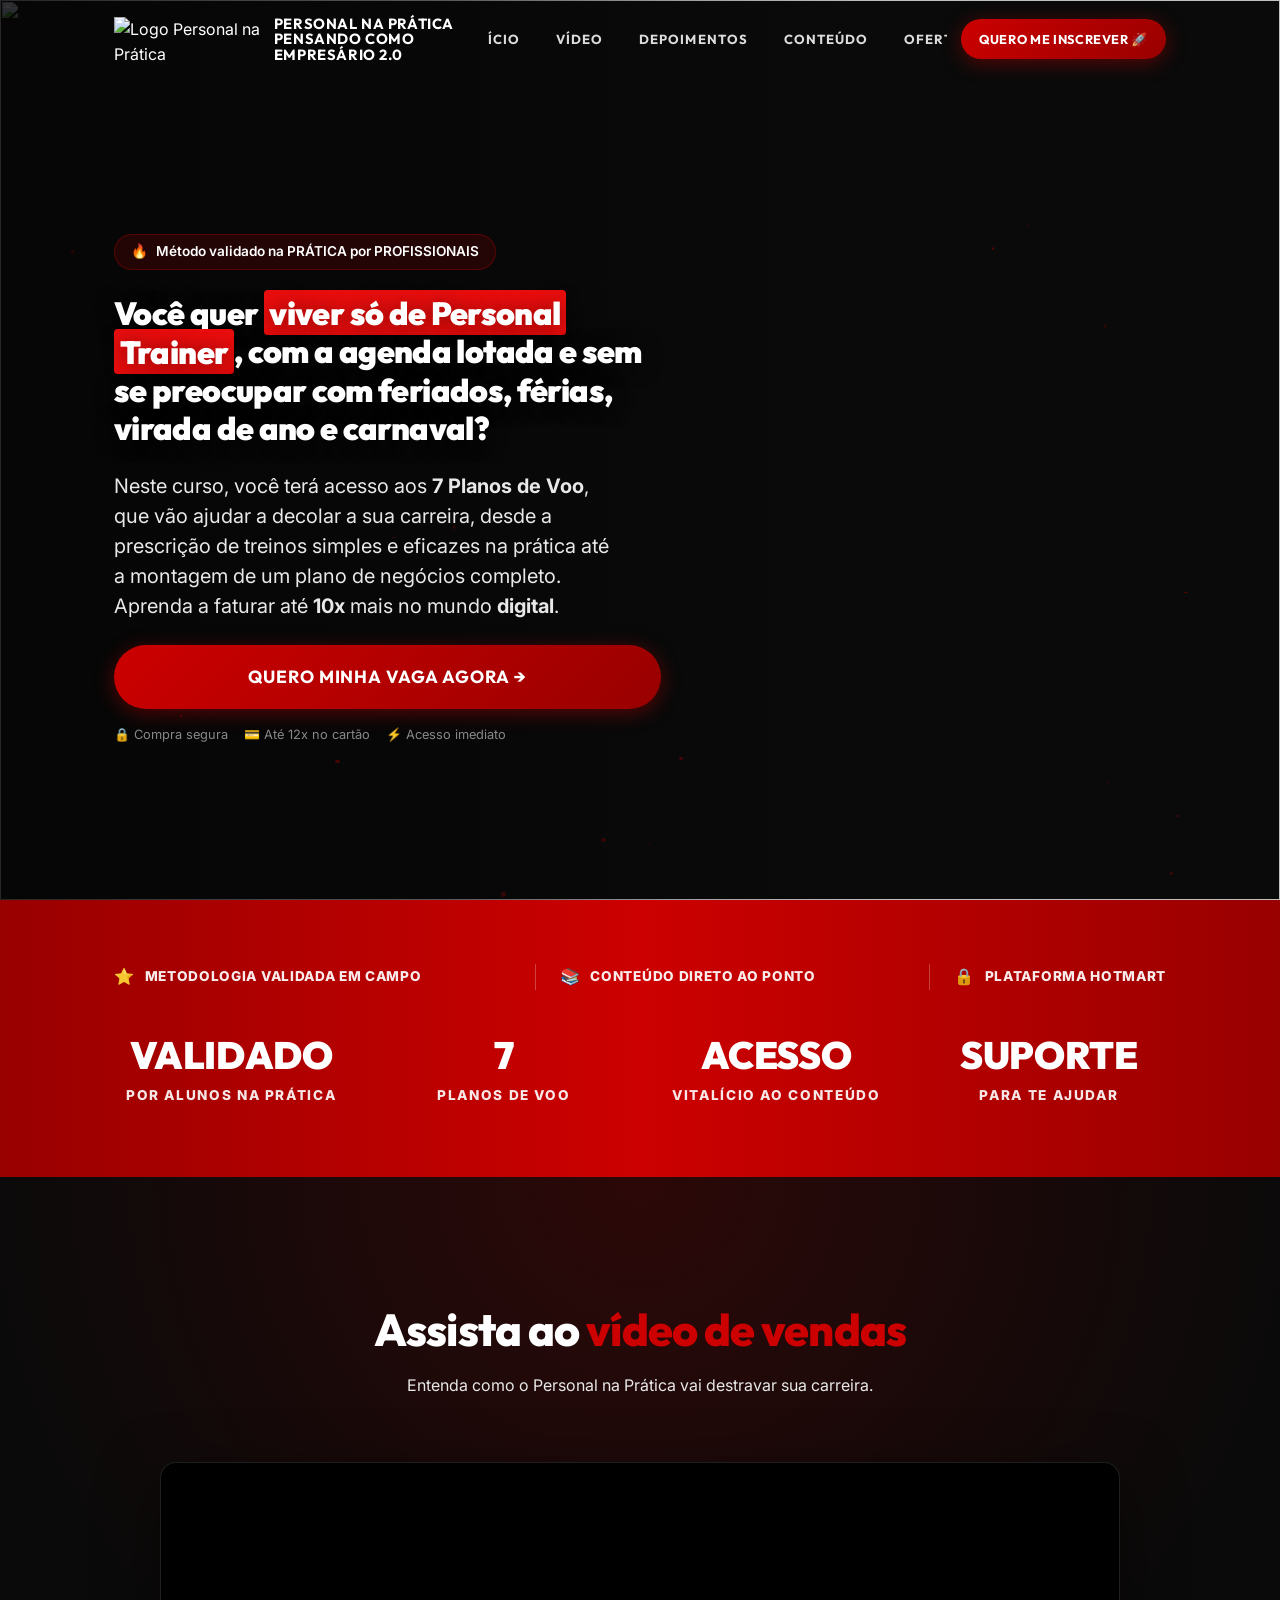
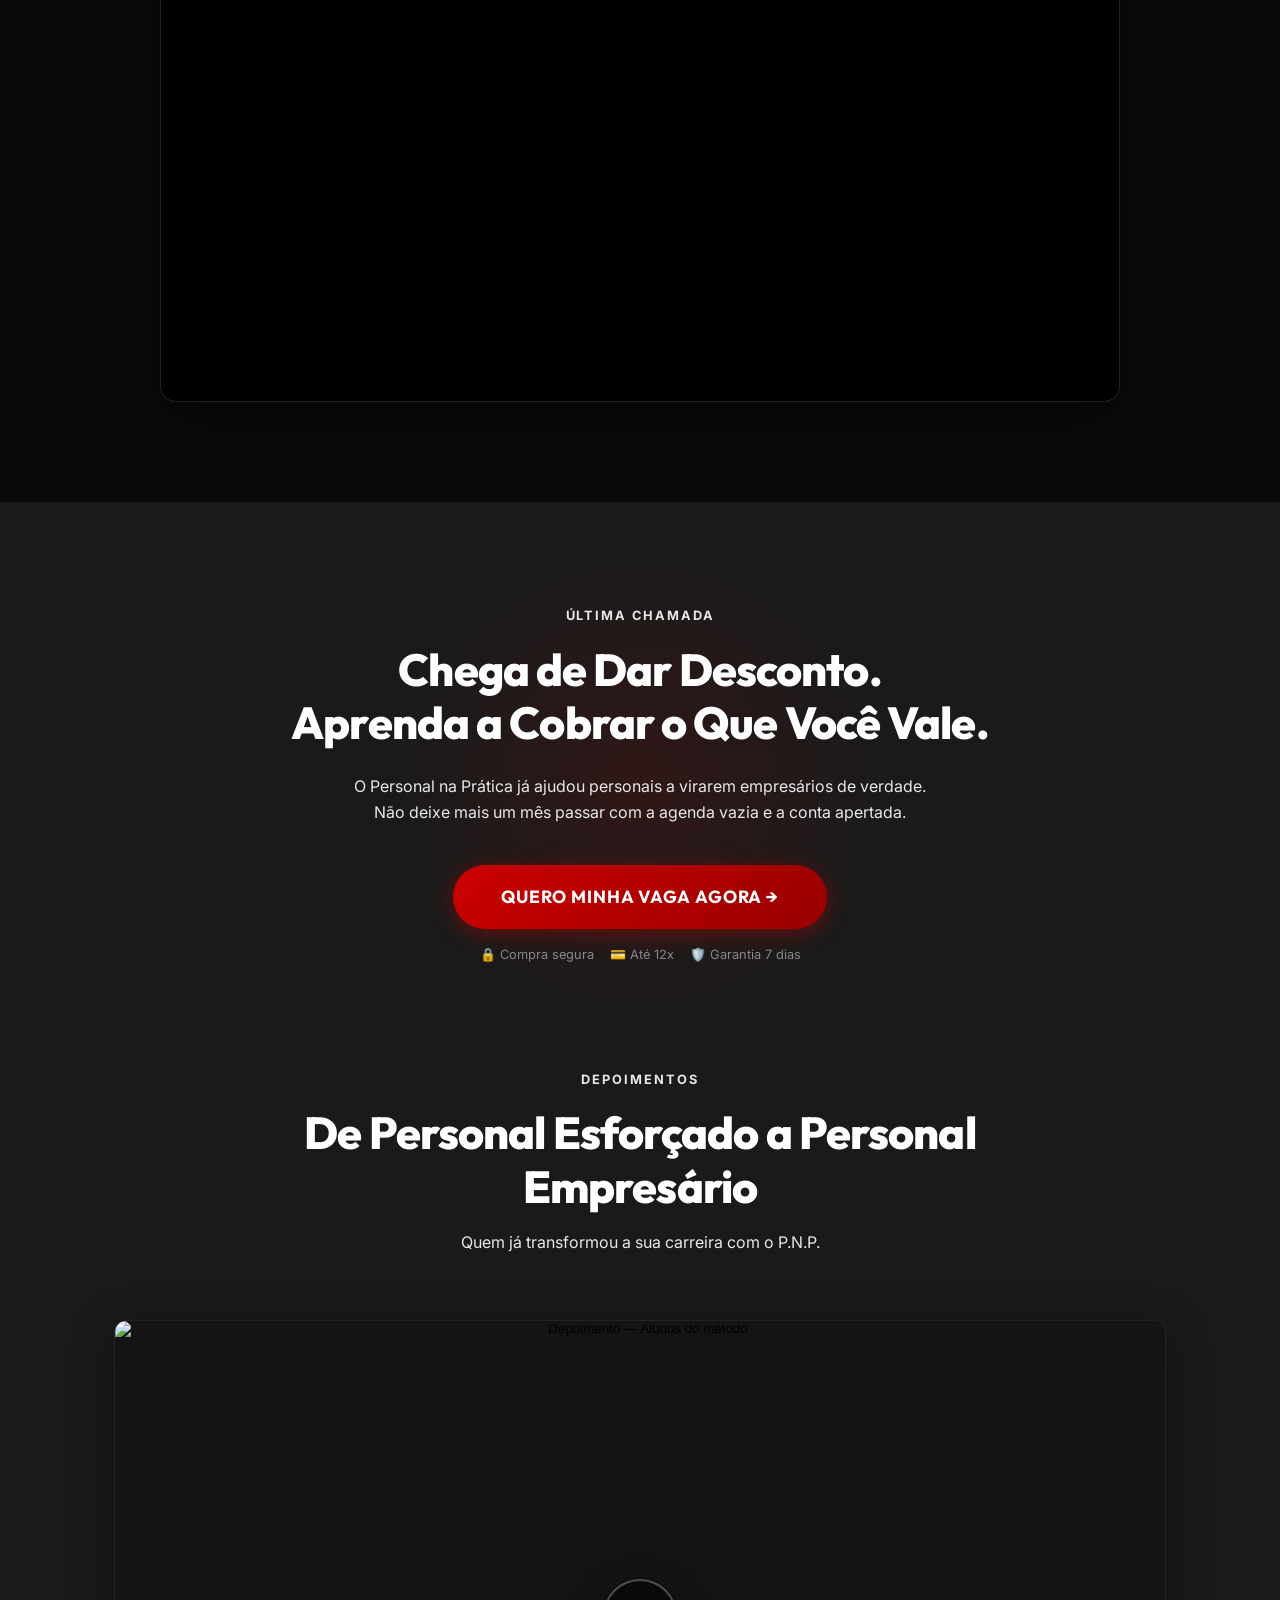
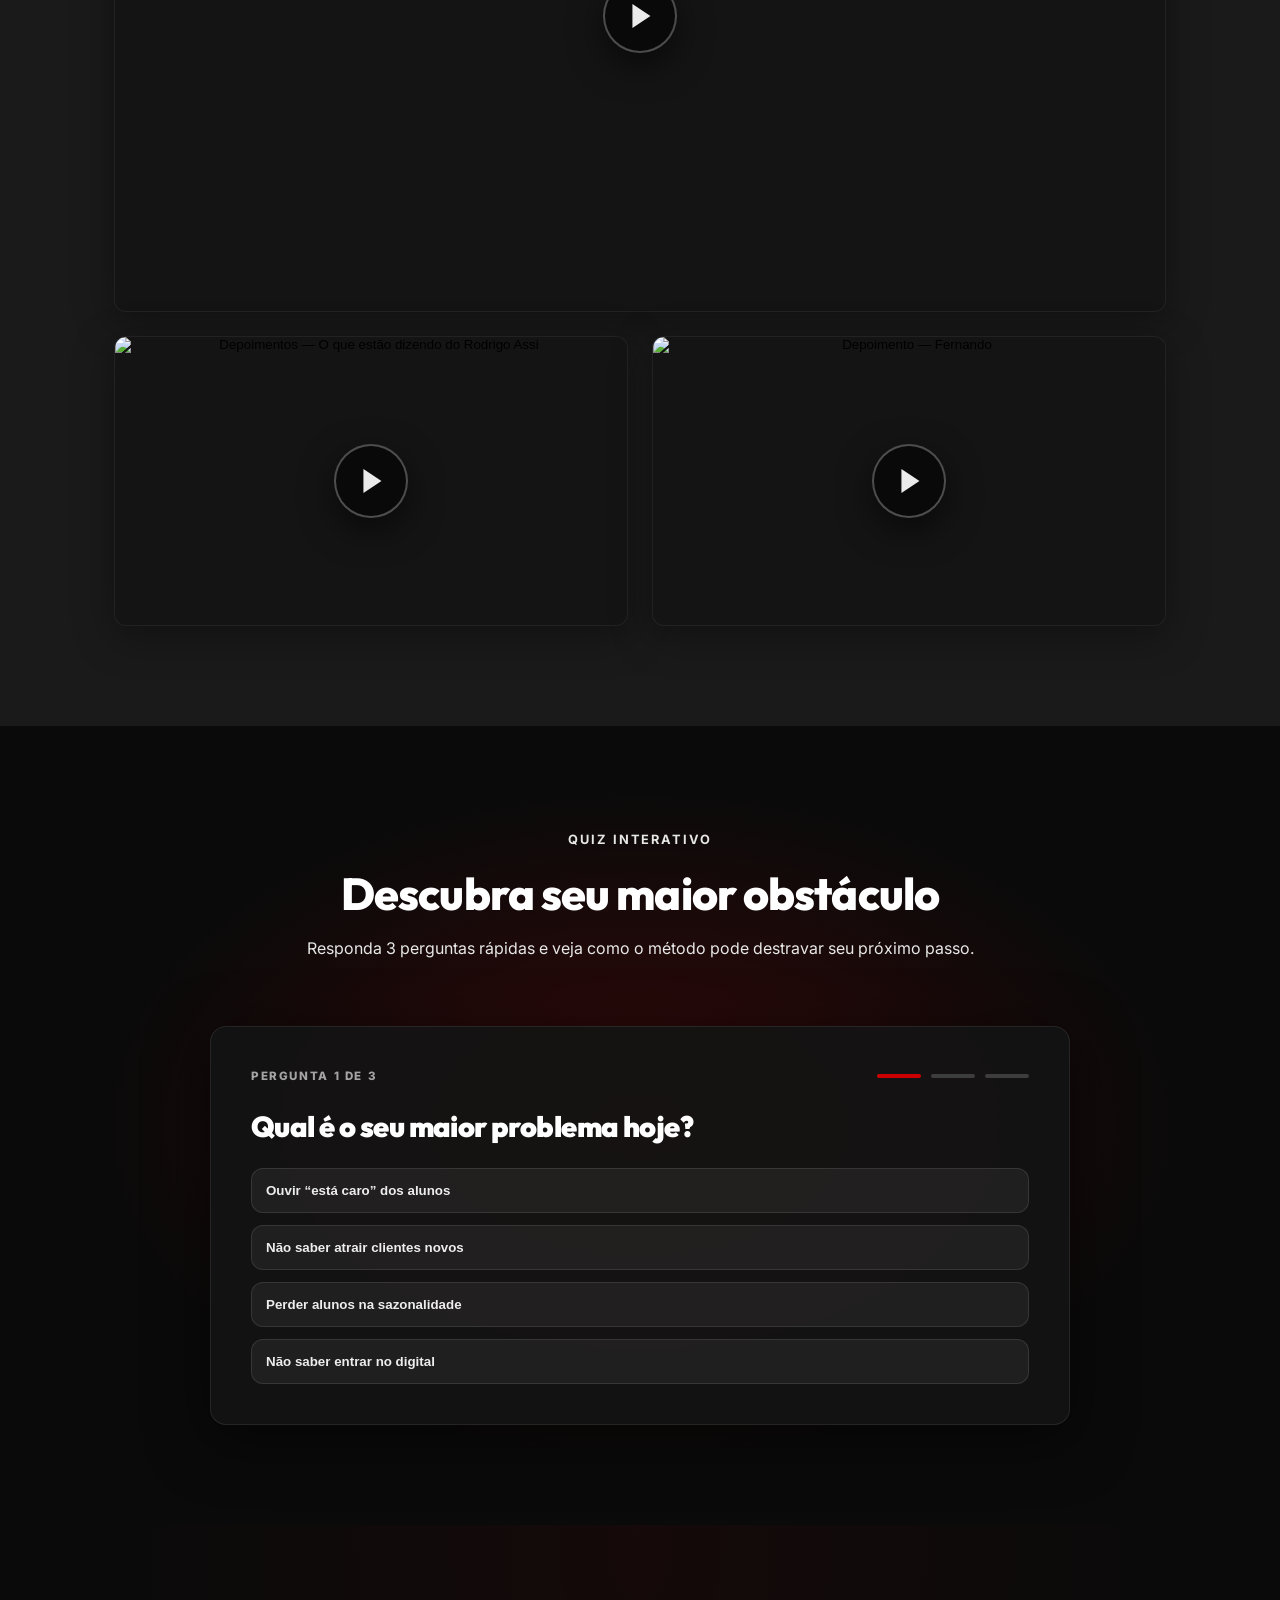
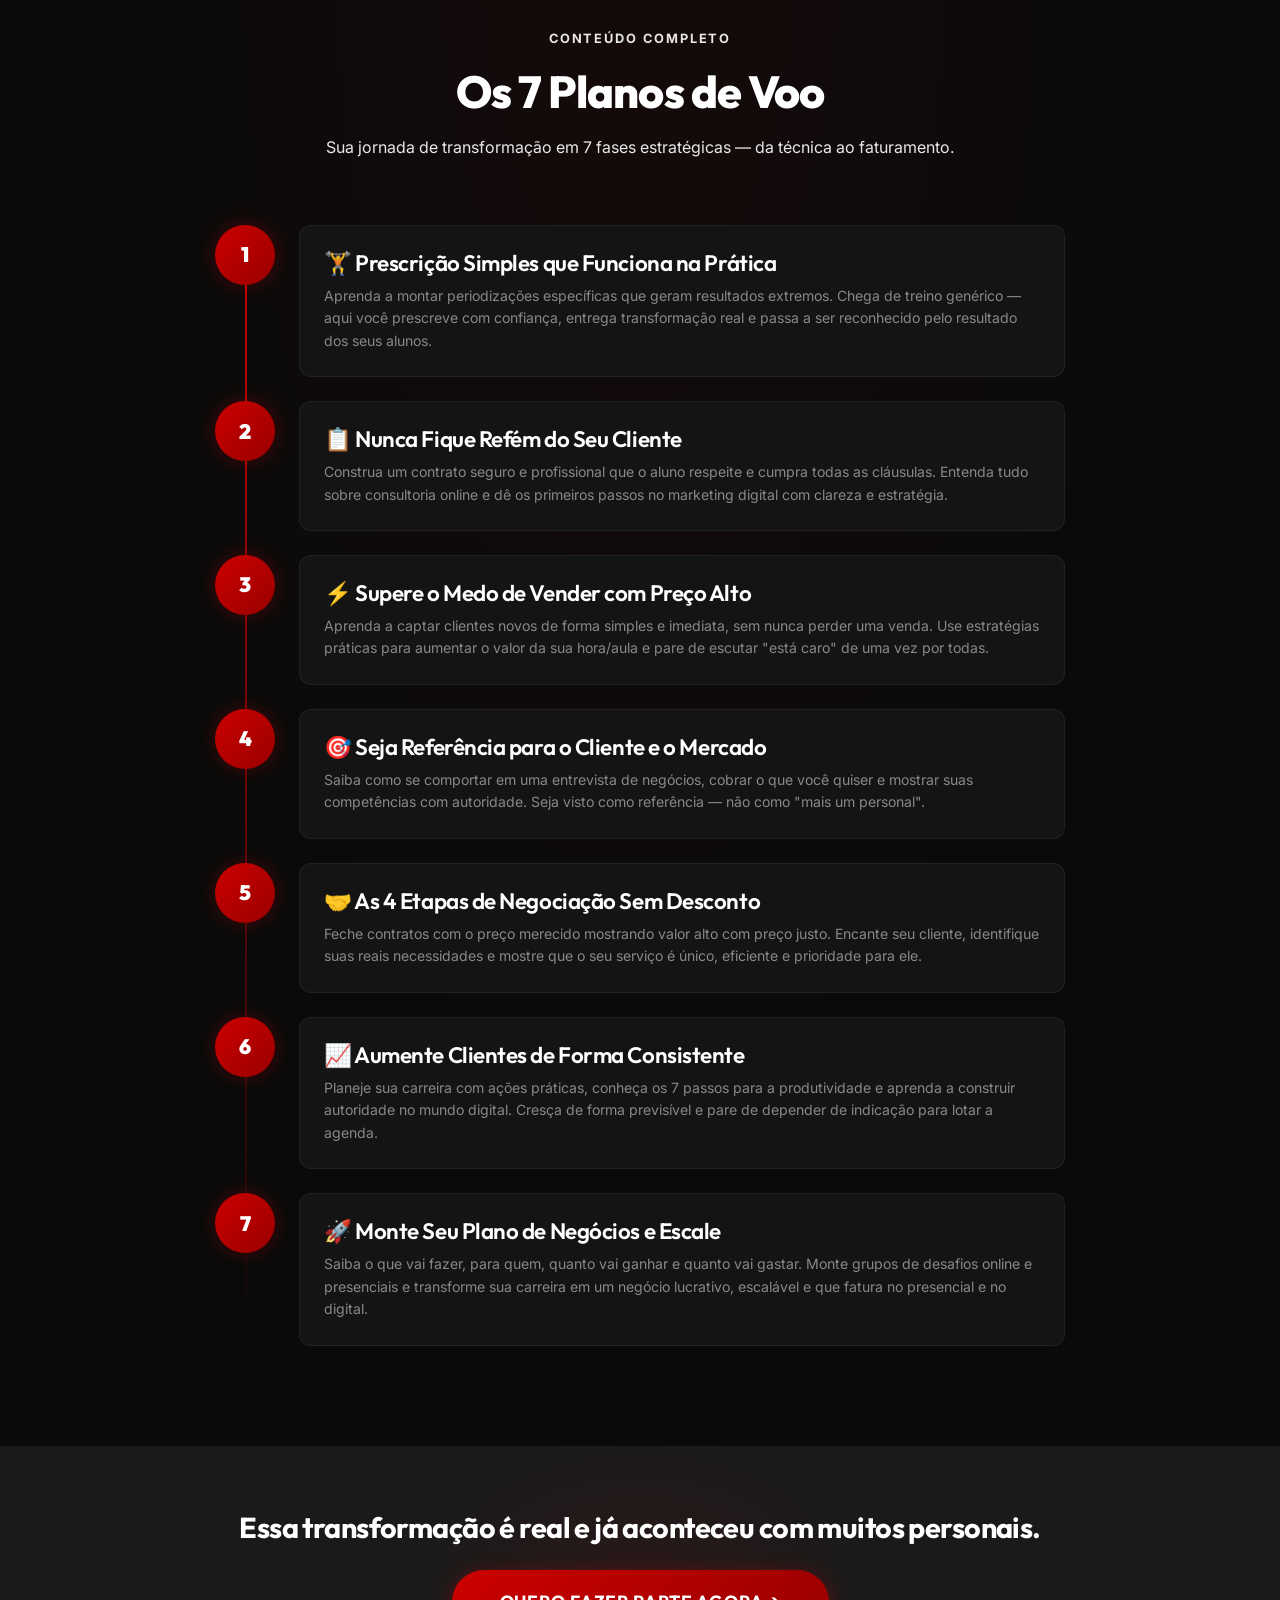
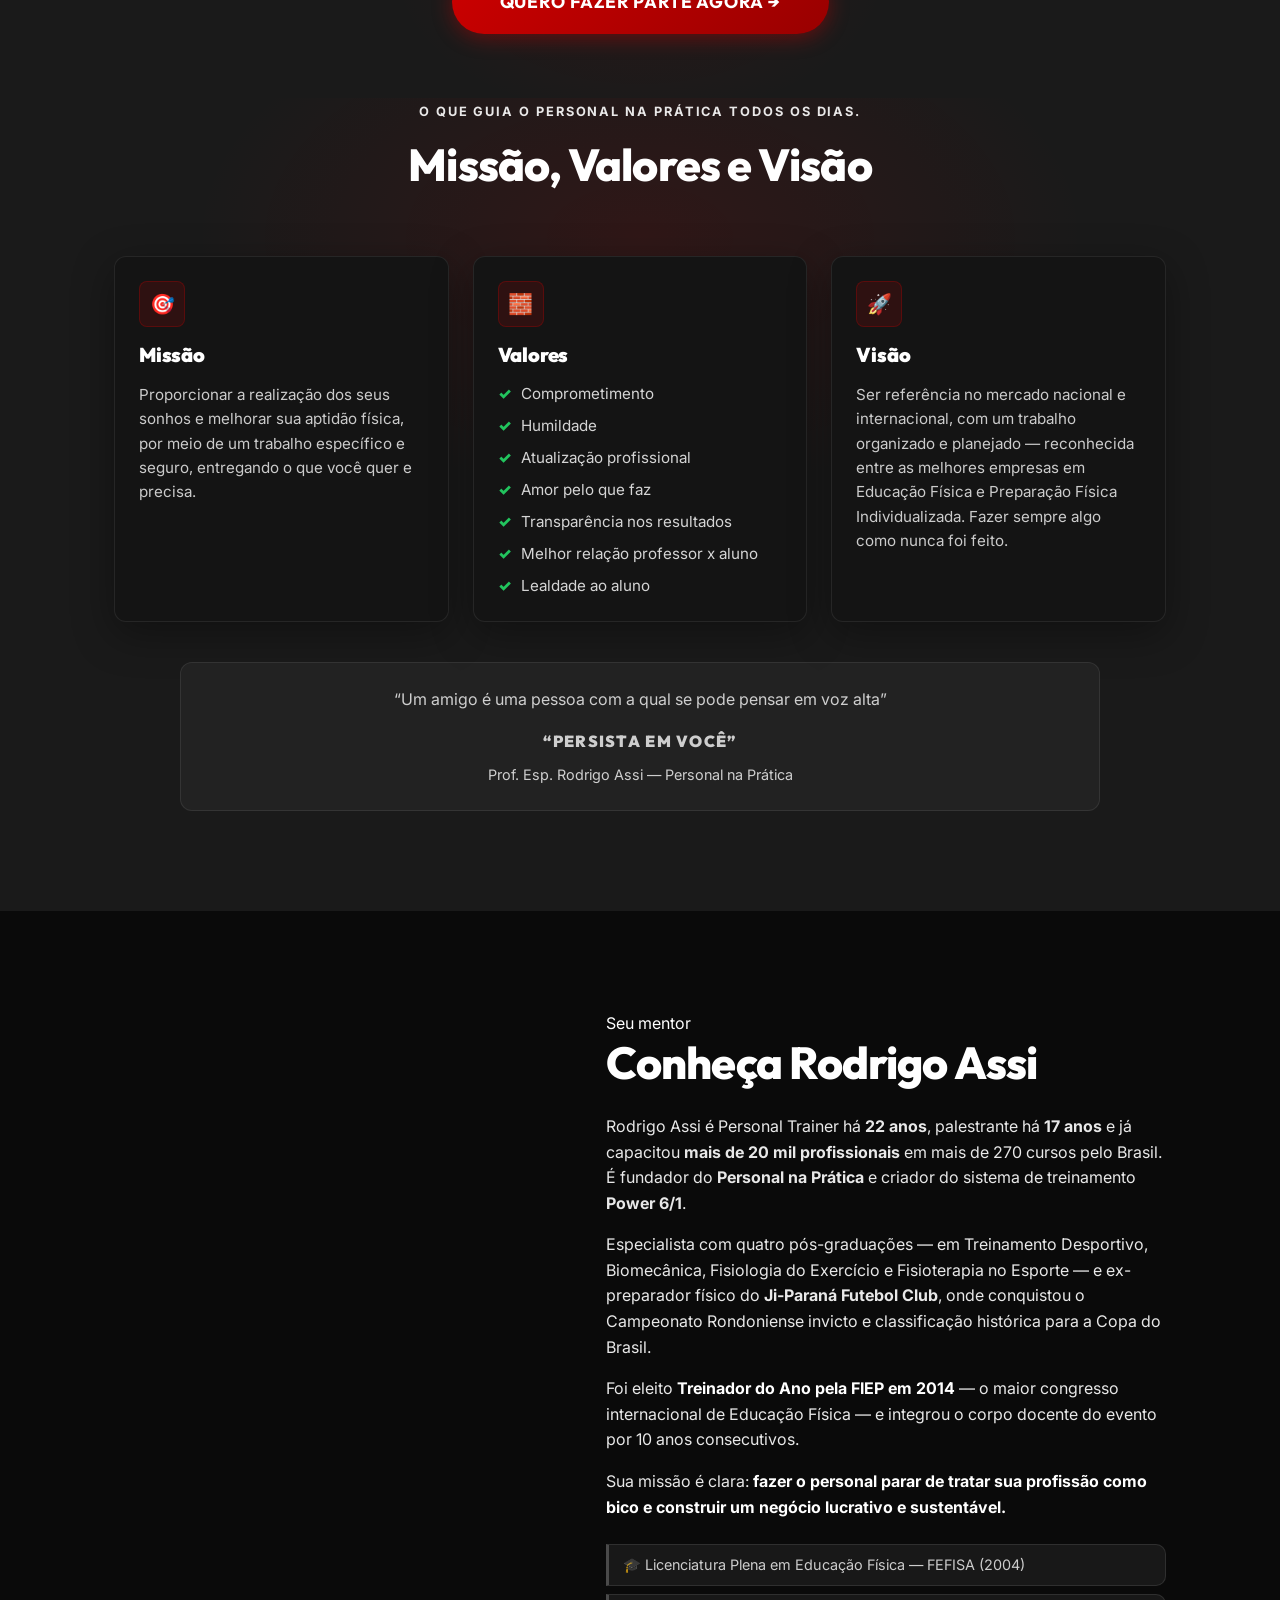
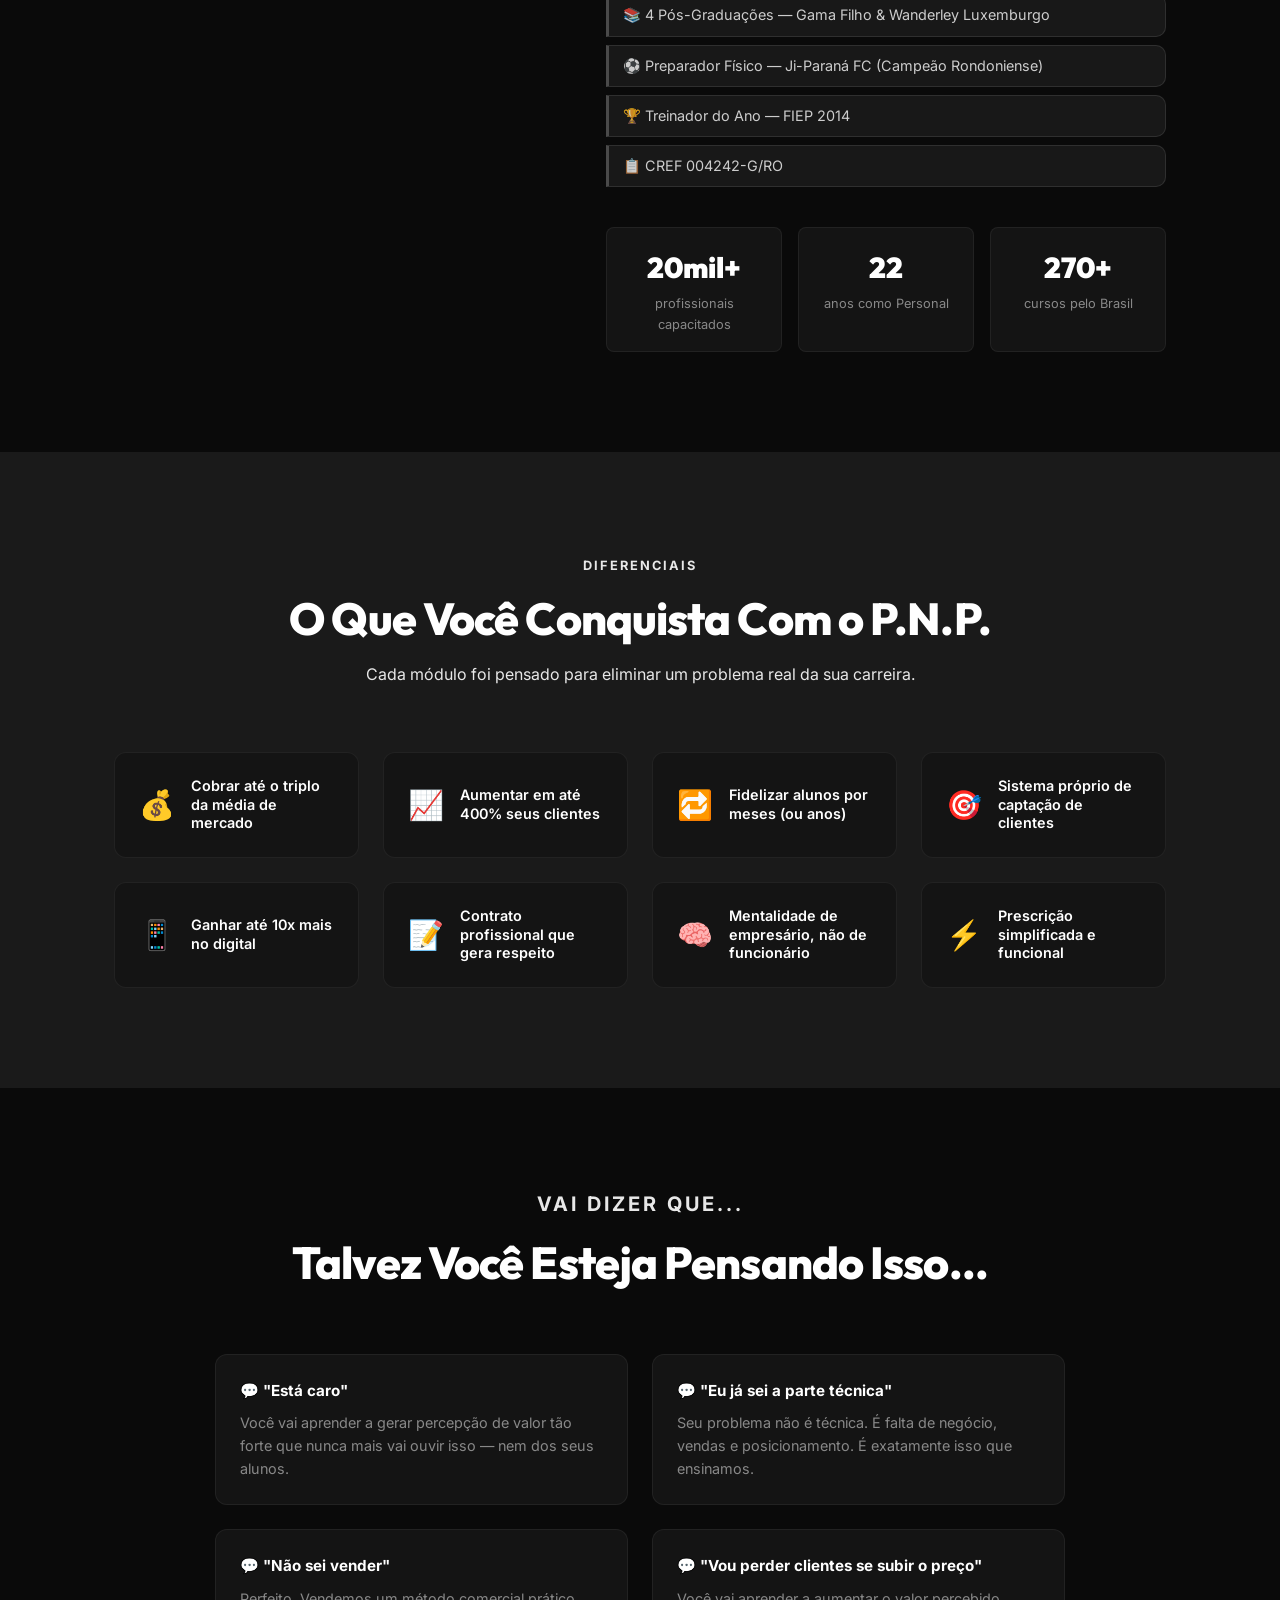
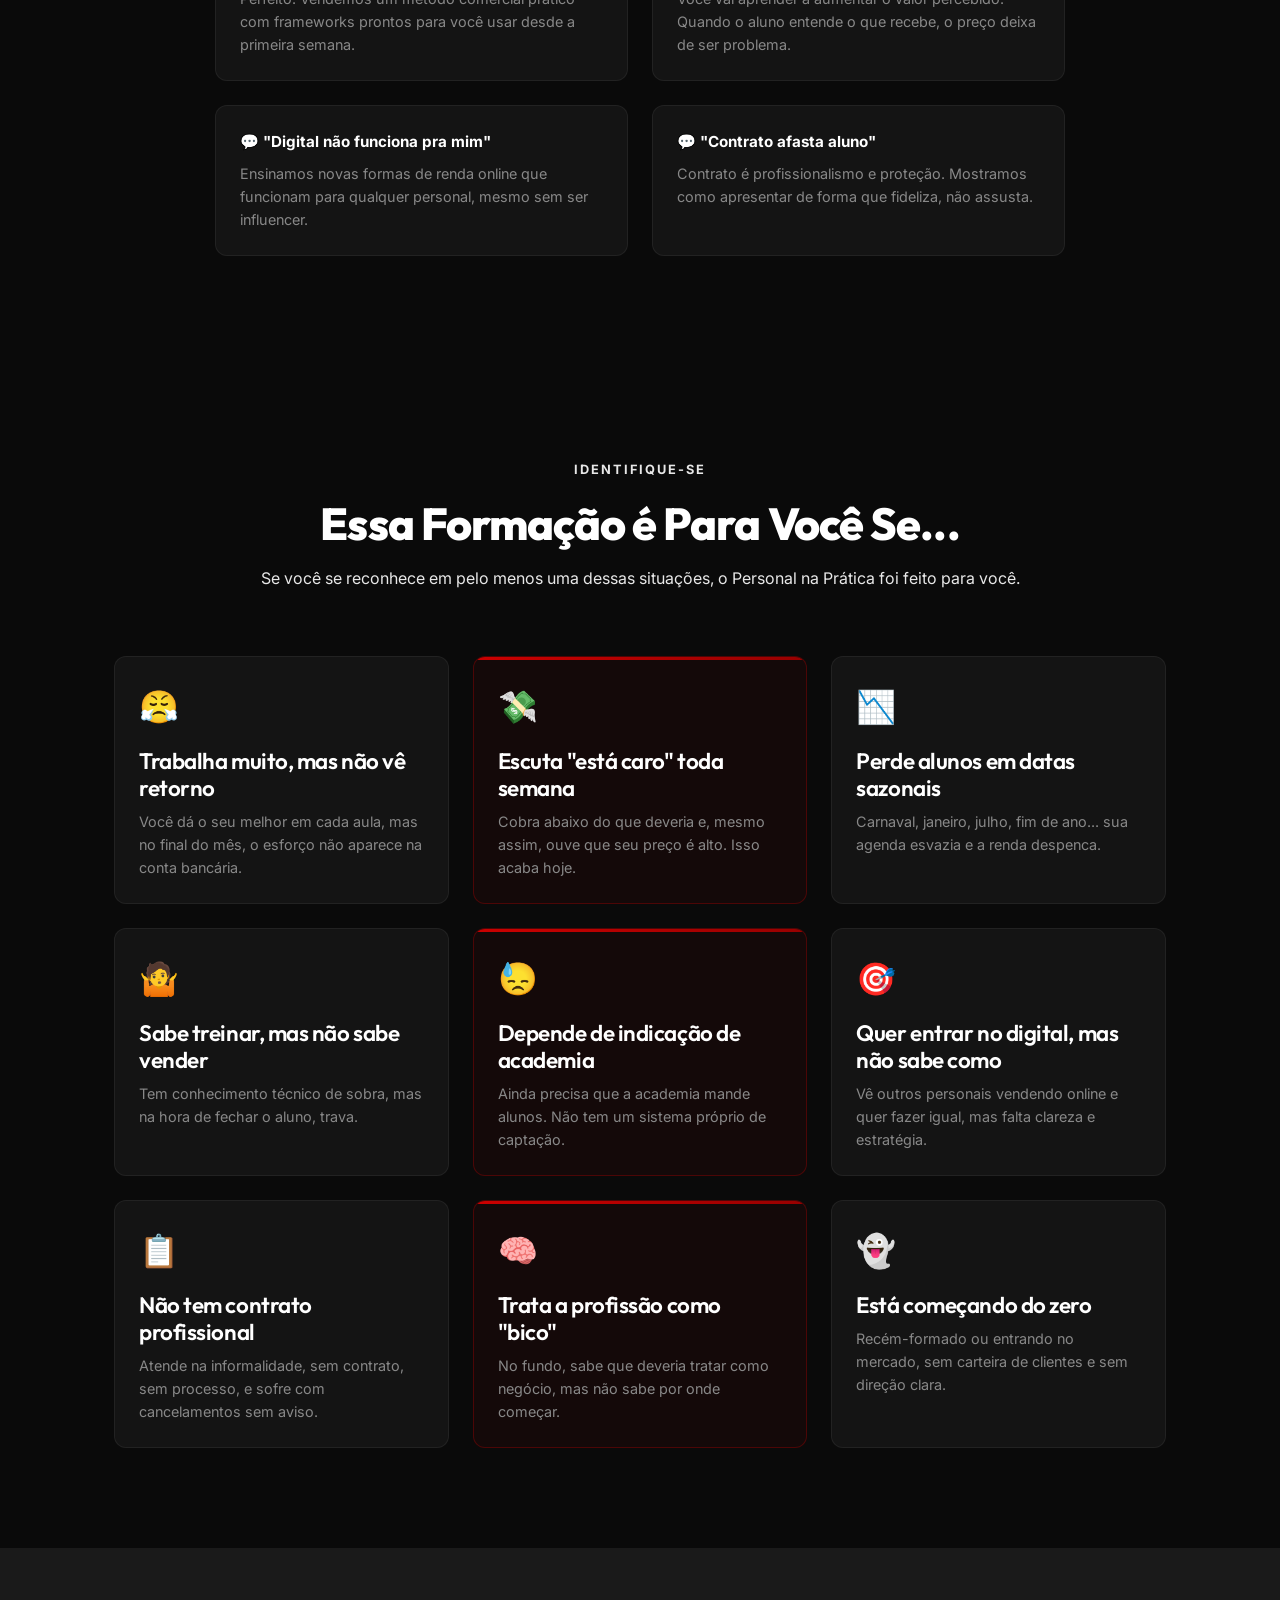
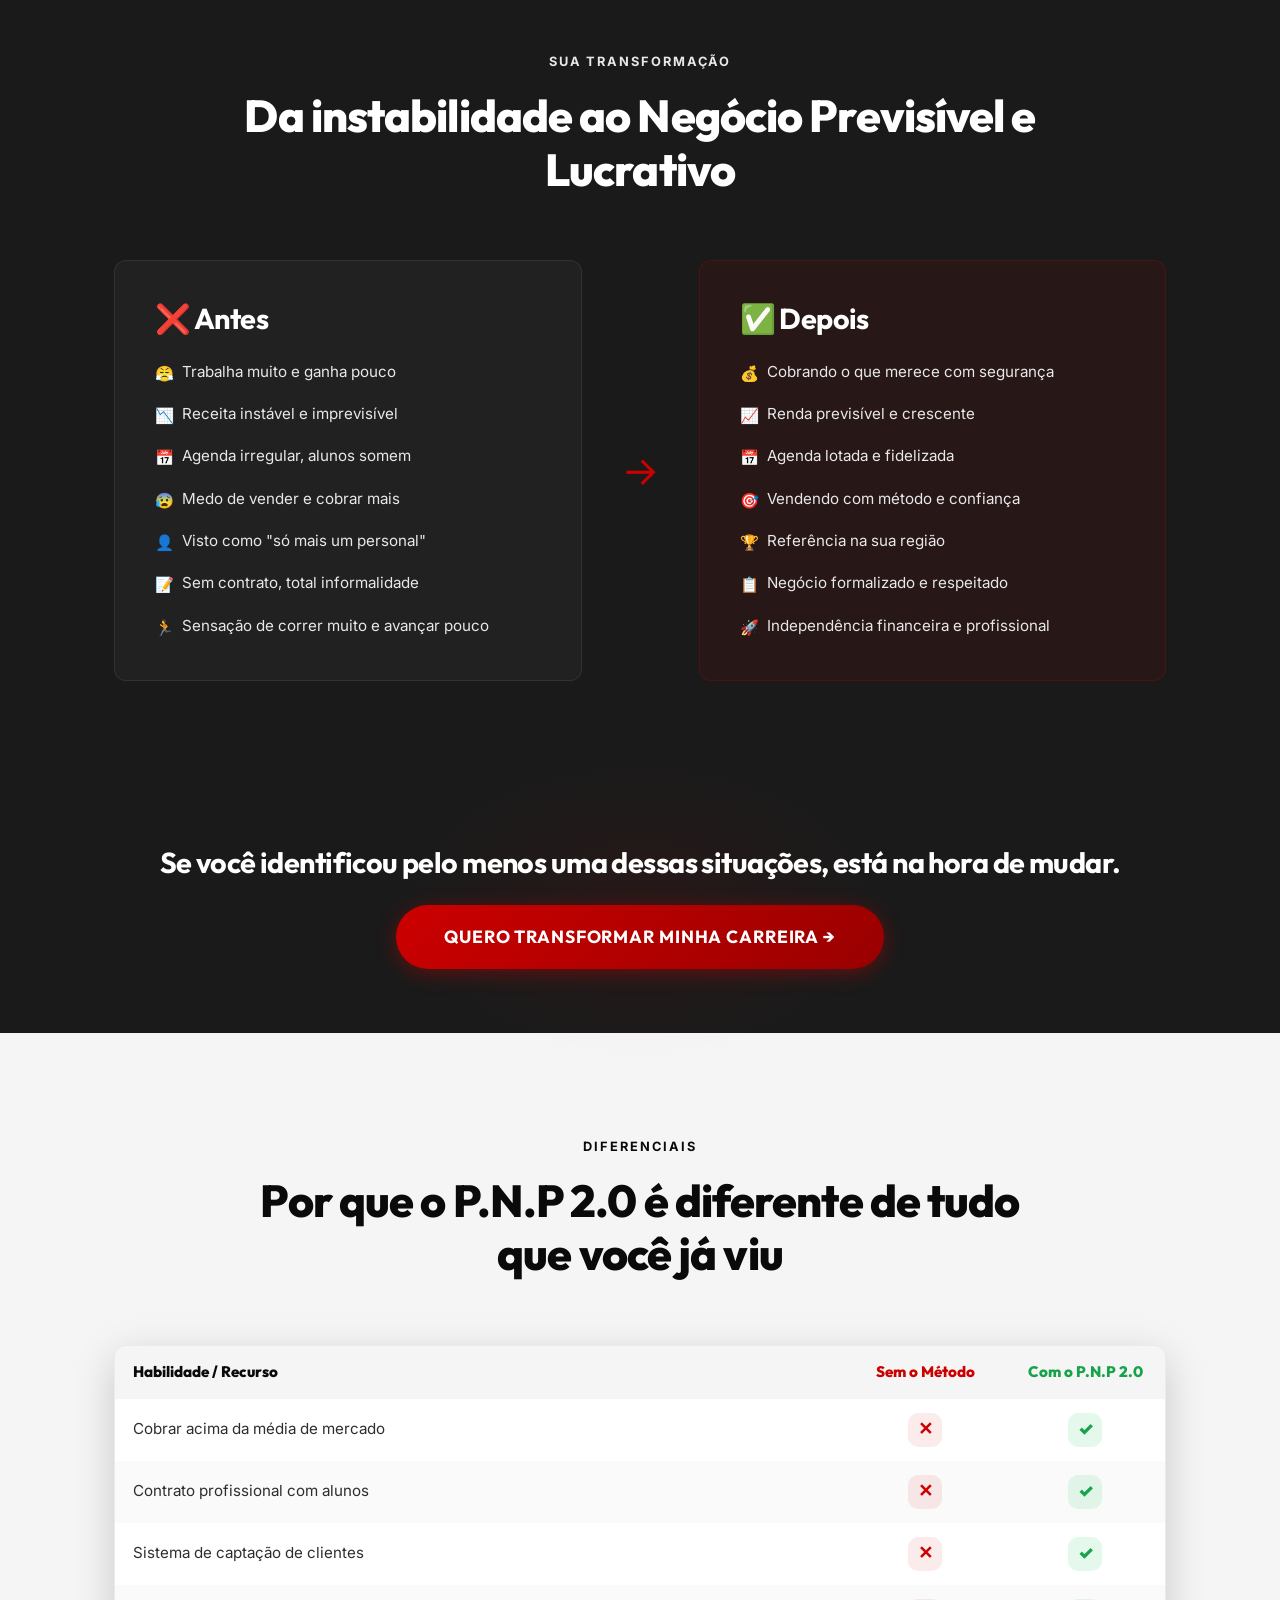
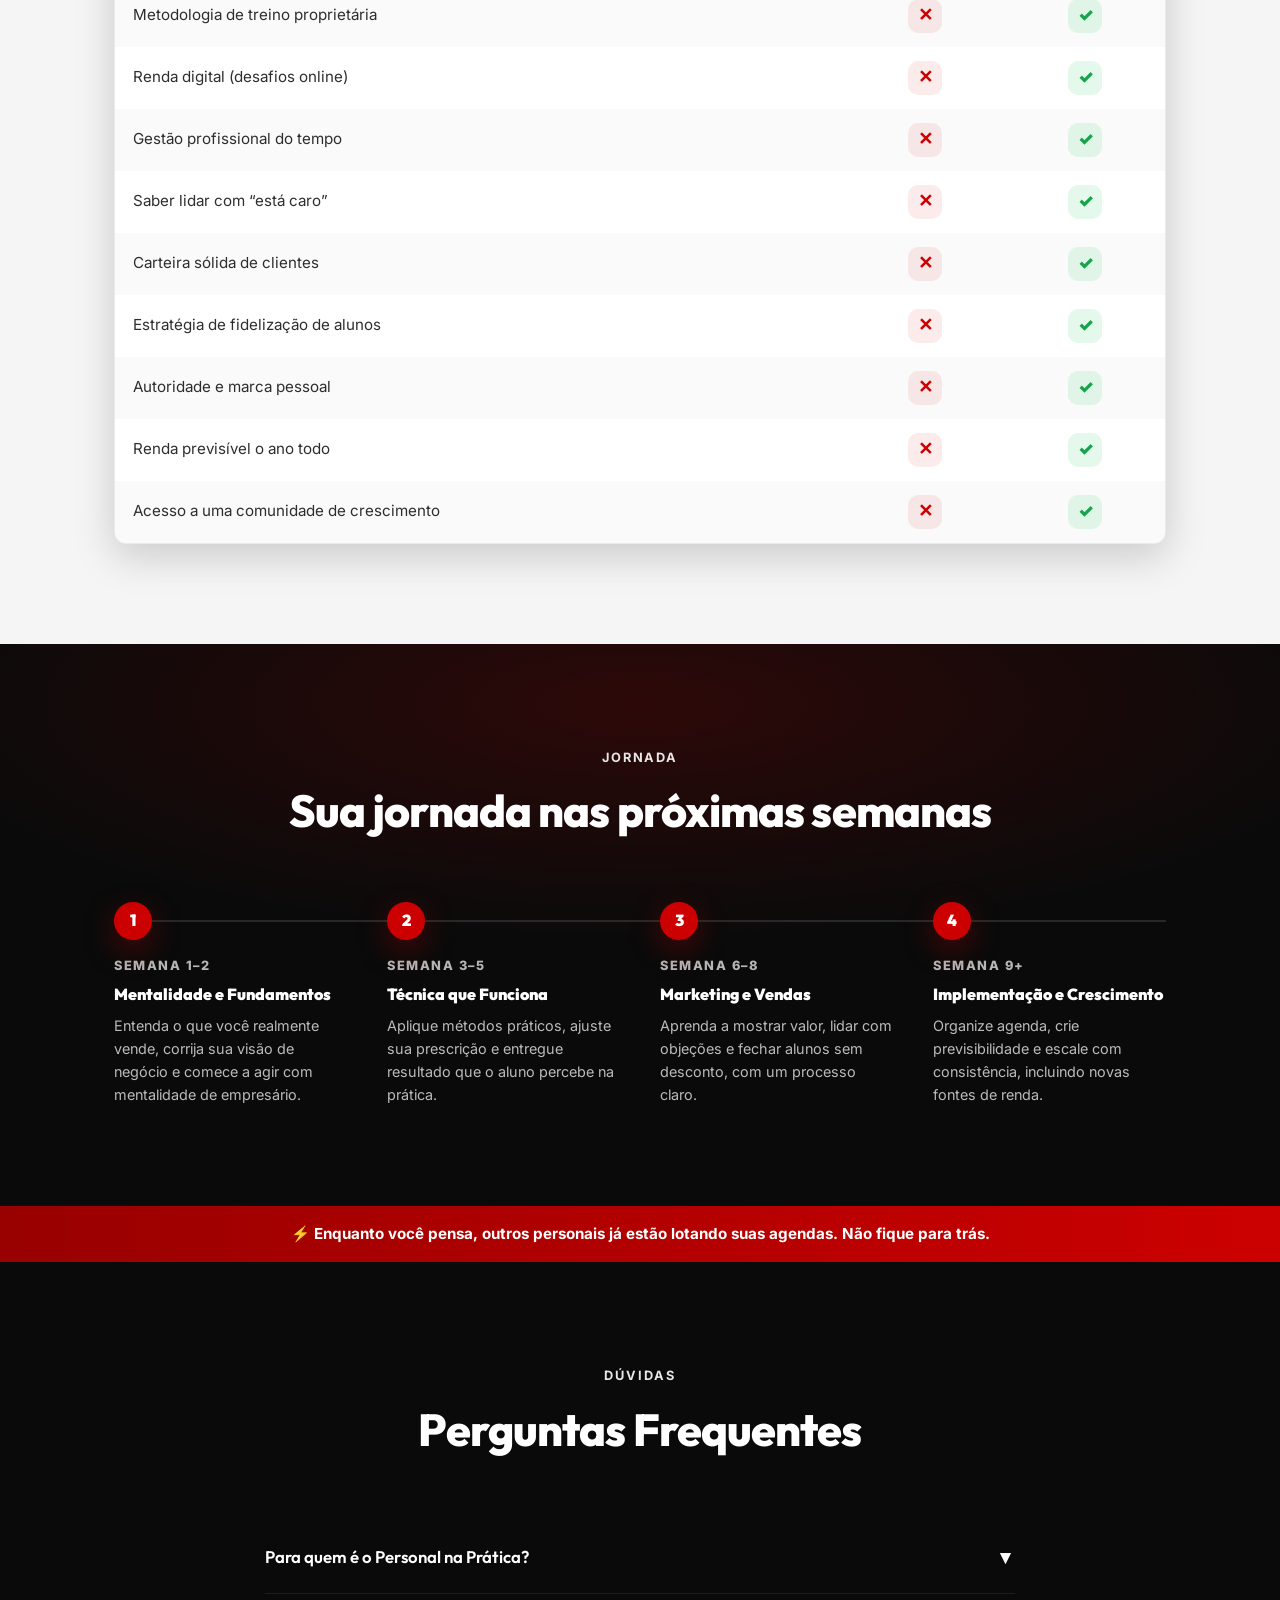
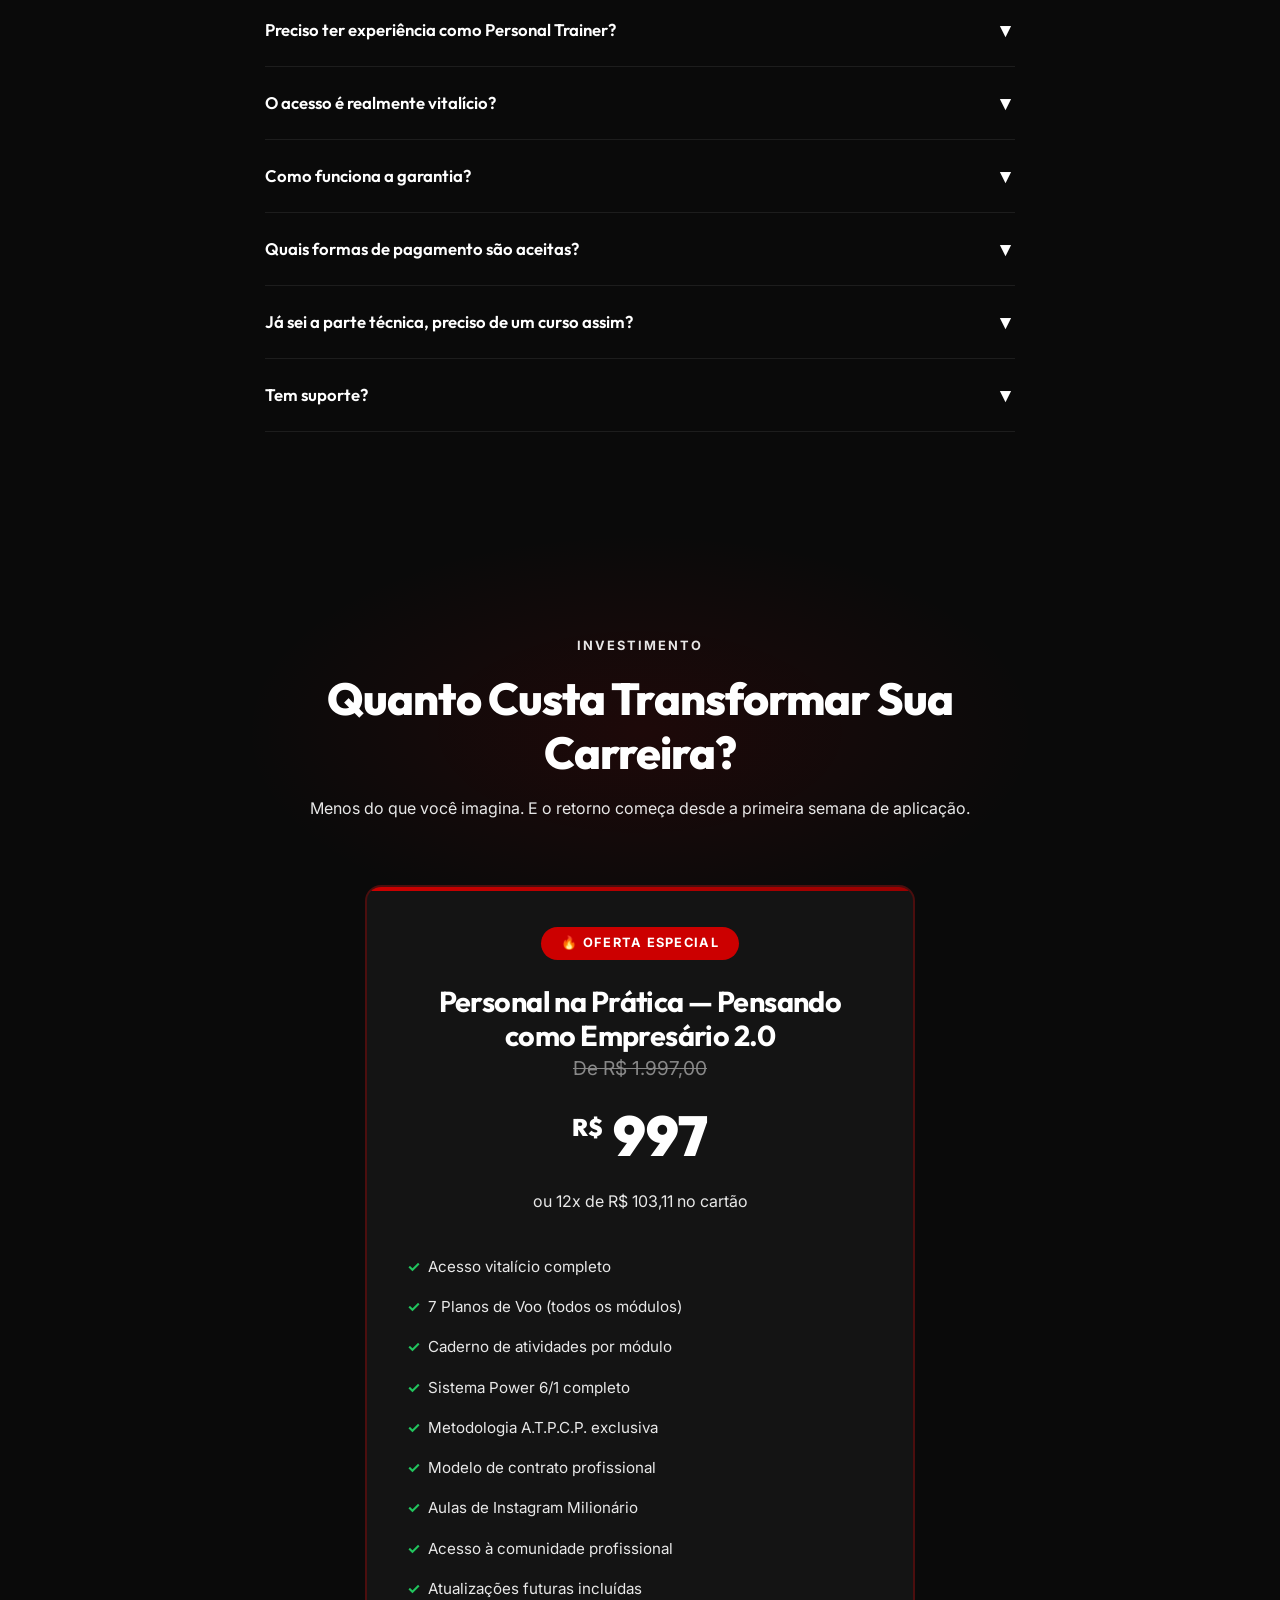
==== commit 8cb3a067: "Ajusta navbar para caber sem sobreposição" ====
--- a/index.html
+++ b/index.html
@@ -32,7 +32,7 @@
     <div class="container">
       <a href="#" class="navbar-logo">
         <img src="assets/logo-personal-pensando-como-empresario.png" alt="Logo Personal na Prática">
-        <span class="navbar-brand-name">PERSONAL NA PRÁTICA — EMPRESÁRIO 2.0</span>
+        <span class="navbar-brand-name">PERSONAL NA PRÁTICA <br> PENSANDO COMO EMPRESÁRIO 2.0</span>
       </a>
       <div class="navbar-links" aria-label="Navegação">
         <a href="#hero">Início</a>
--- a/styles.css
+++ b/styles.css
@@ -272,6 +272,7 @@
   display: flex;
   align-items: center;
   justify-content: space-between;
+  gap: 14px;
 }
 
 .navbar-logo {
@@ -289,6 +290,12 @@
   gap: 12px;
   flex: 1;
   padding: 0 var(--space-md);
+  overflow-x: auto;
+  -webkit-overflow-scrolling: touch;
+}
+
+.navbar-links::-webkit-scrollbar {
+  height: 0;
 }
 
 .navbar-links a {
@@ -324,6 +331,8 @@
   gap: 12px;
   flex-wrap: nowrap;
   text-decoration: none;
+  flex: 0 0 auto;
+  max-width: 360px;
 }
 
 .navbar-logo img {
@@ -338,16 +347,39 @@
   font-size: 0.92rem;
   letter-spacing: 0.04em;
   text-transform: uppercase;
-  white-space: nowrap;
-  overflow: hidden;
-  text-overflow: ellipsis;
-  line-height: 1;
+  white-space: normal;
+  line-height: 1.05;
 }
 
 .navbar-cta .btn {
   padding: 10px 18px;
   font-size: 0.8rem;
   white-space: nowrap;
+}
+
+@media (max-width: 1120px) {
+  .navbar-logo {
+    max-width: 300px;
+  }
+
+  .navbar-brand-name {
+    font-size: 0.86rem;
+  }
+
+  .navbar-links {
+    padding: 0 var(--space-sm);
+    gap: 10px;
+  }
+
+  .navbar-links a {
+    padding: 8px 10px;
+    font-size: 0.76rem;
+  }
+
+  .navbar-cta .btn {
+    padding: 10px 14px;
+    font-size: 0.78rem;
+  }
 }
 
 /* --- HERO SECTION --- */
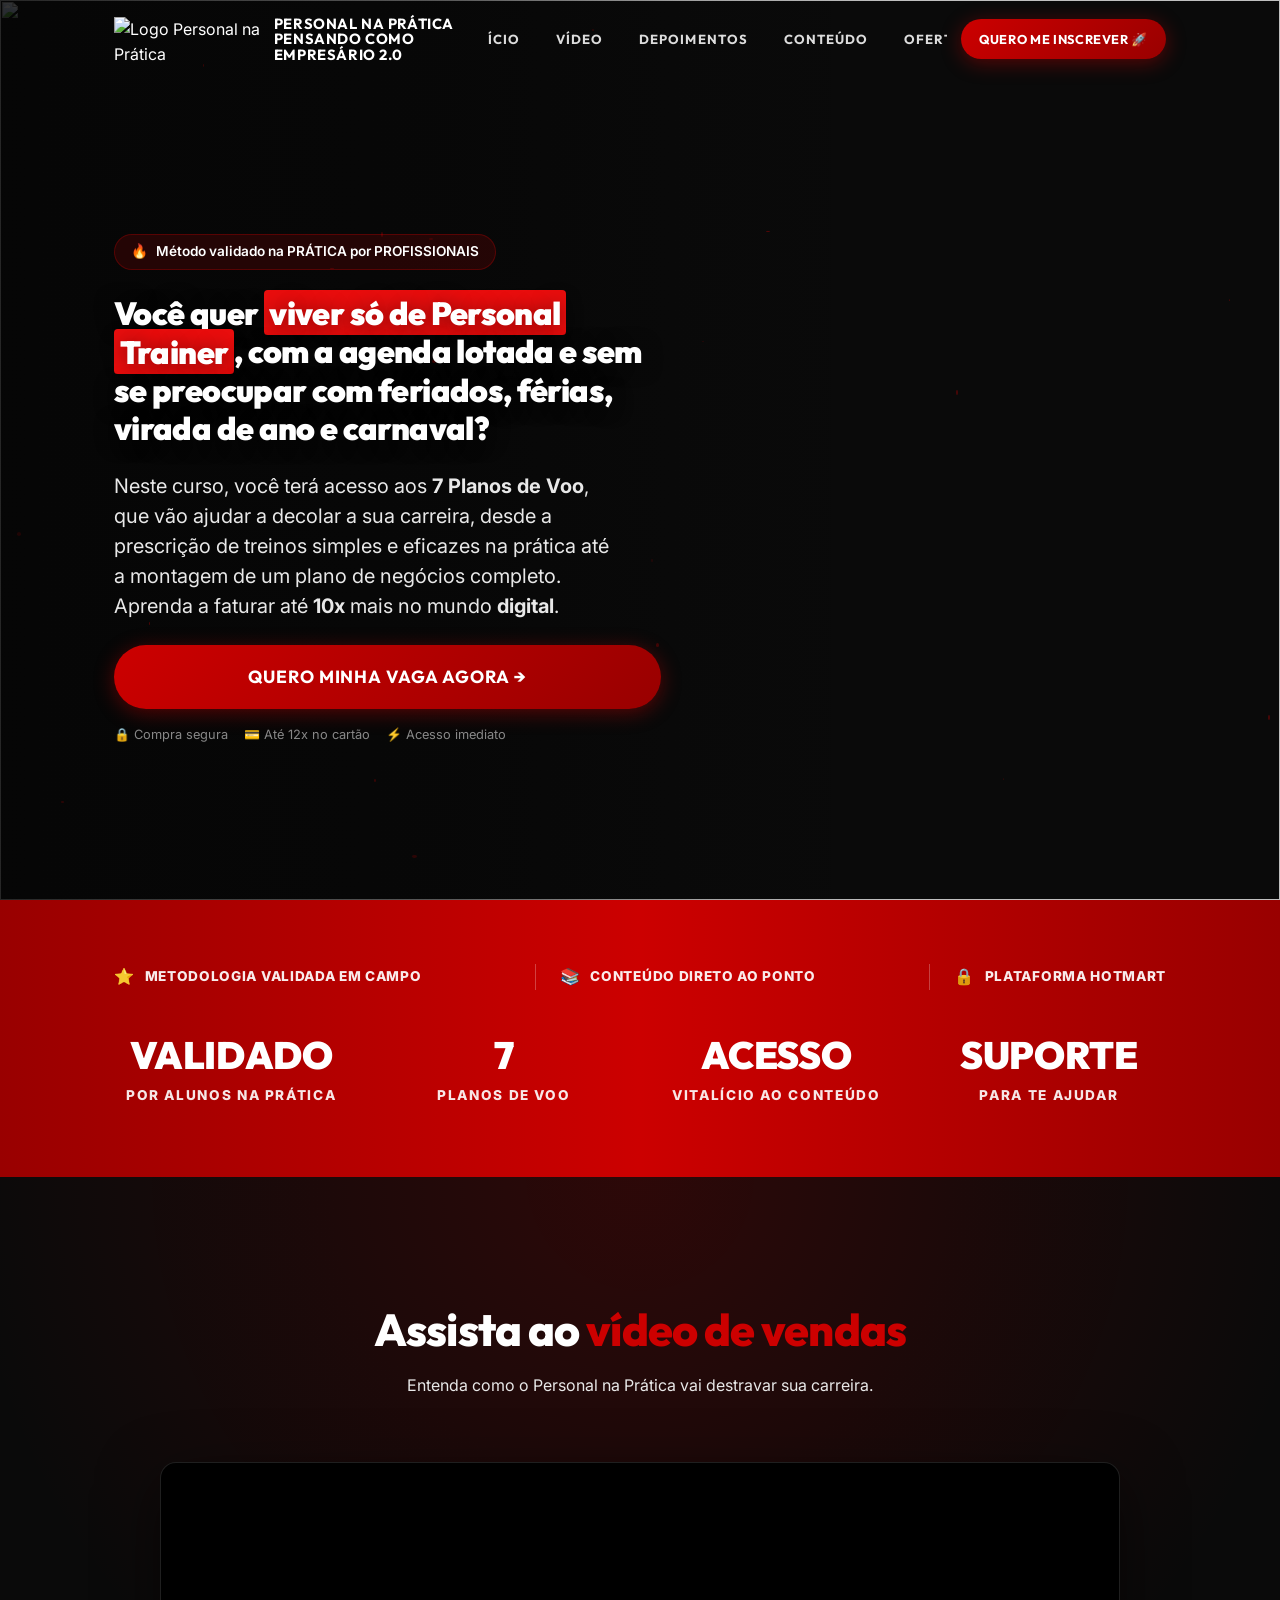
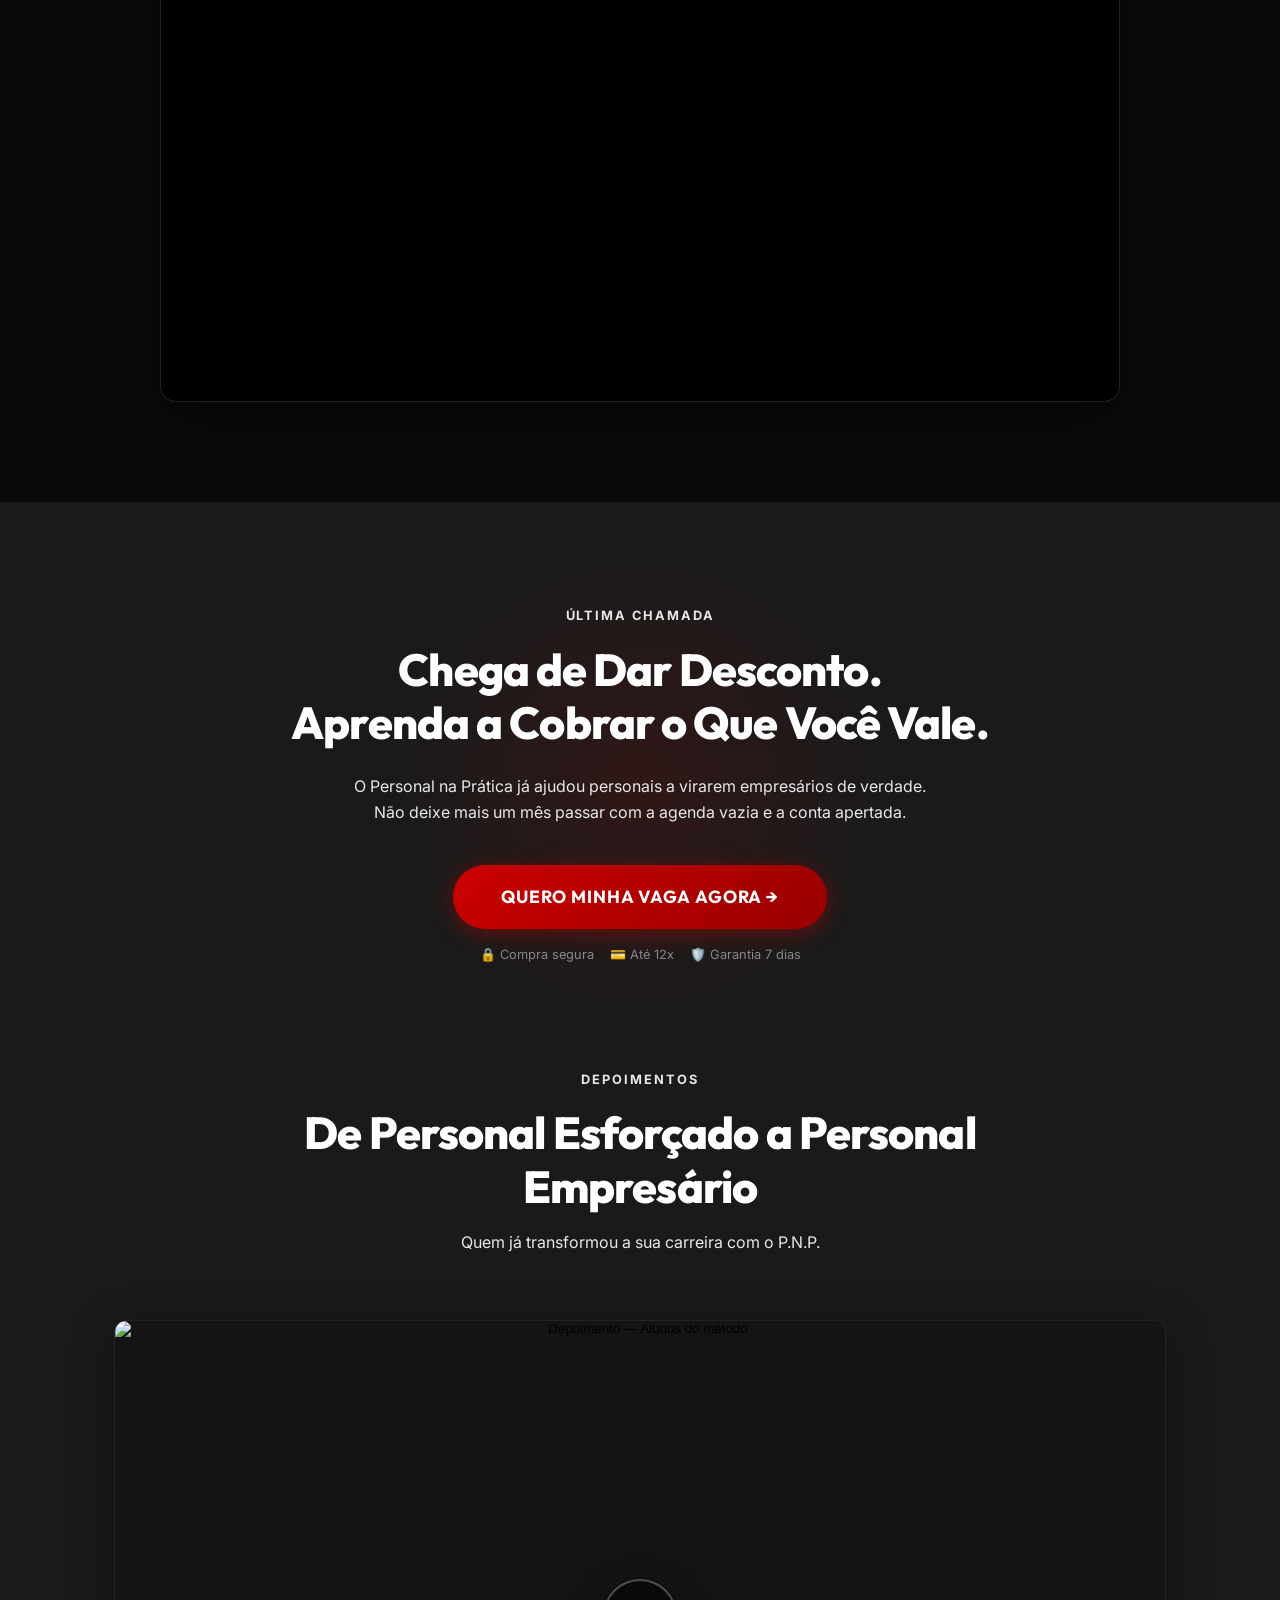
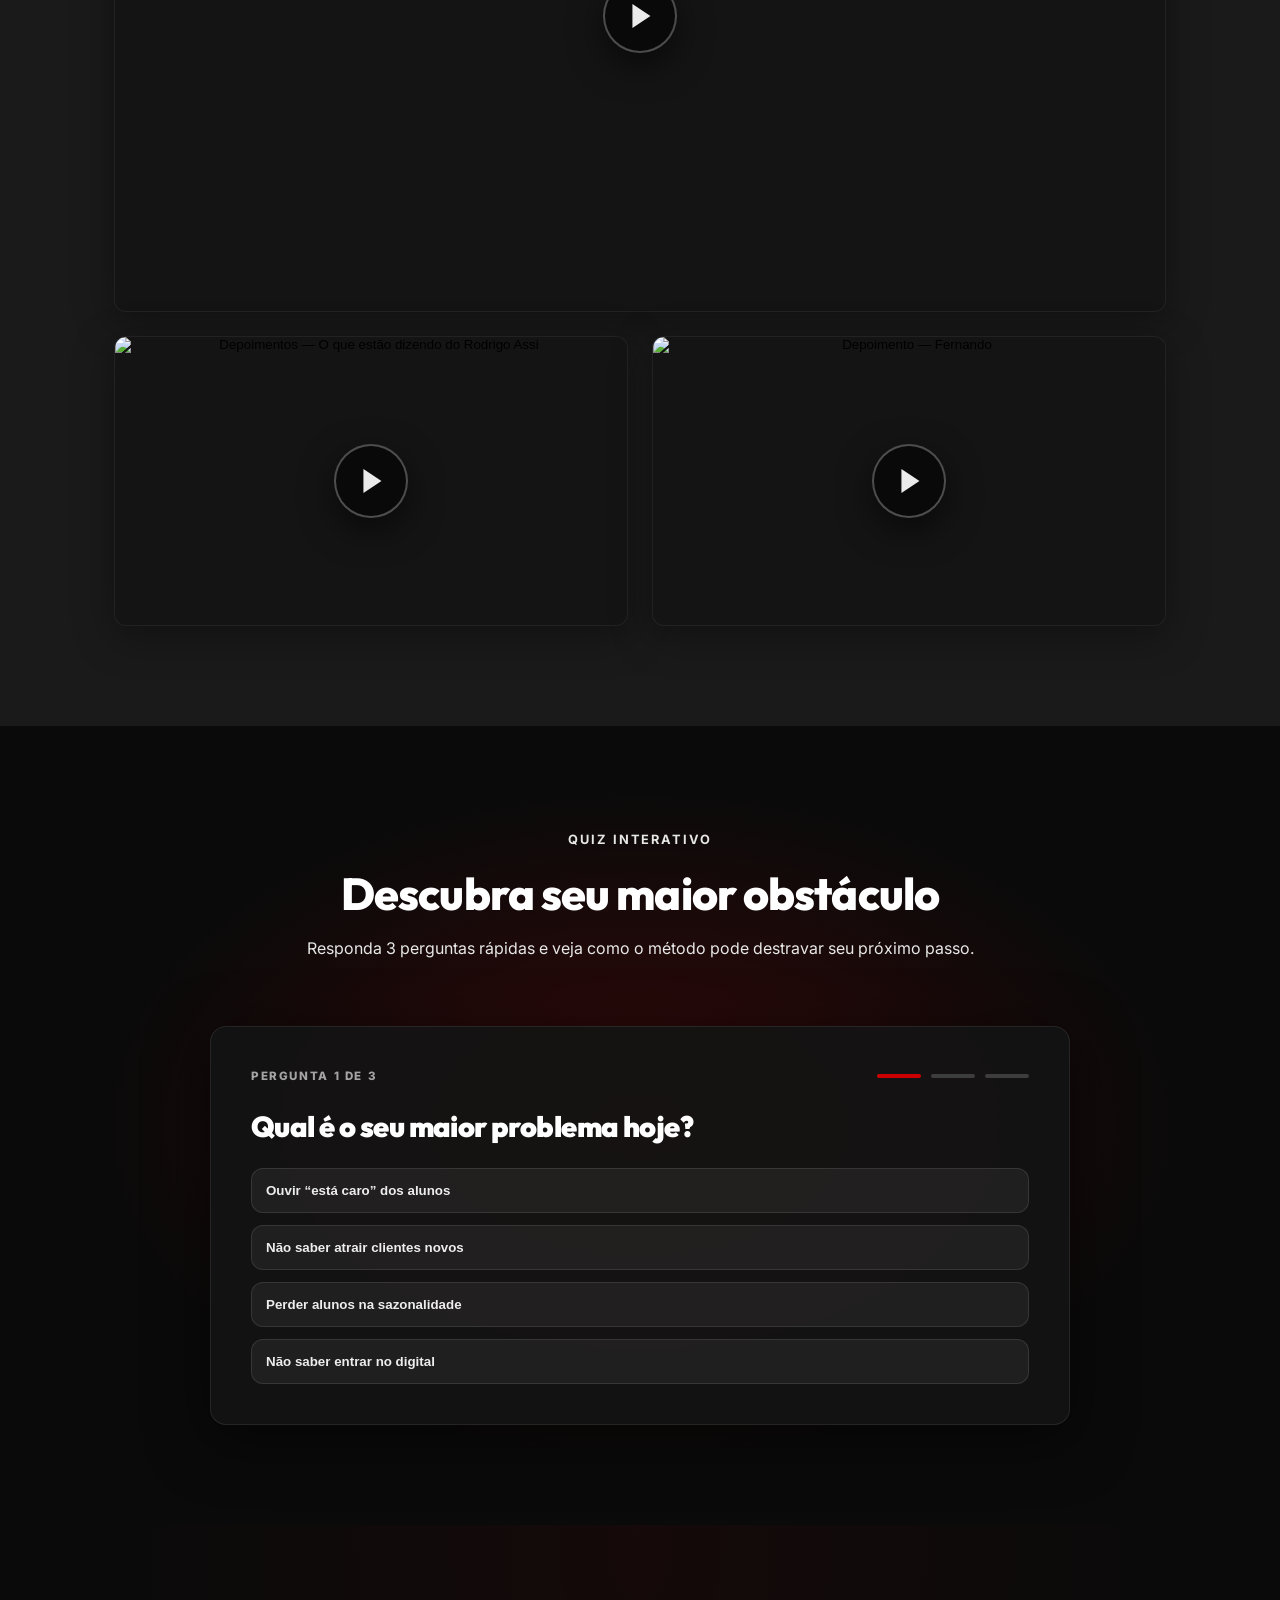
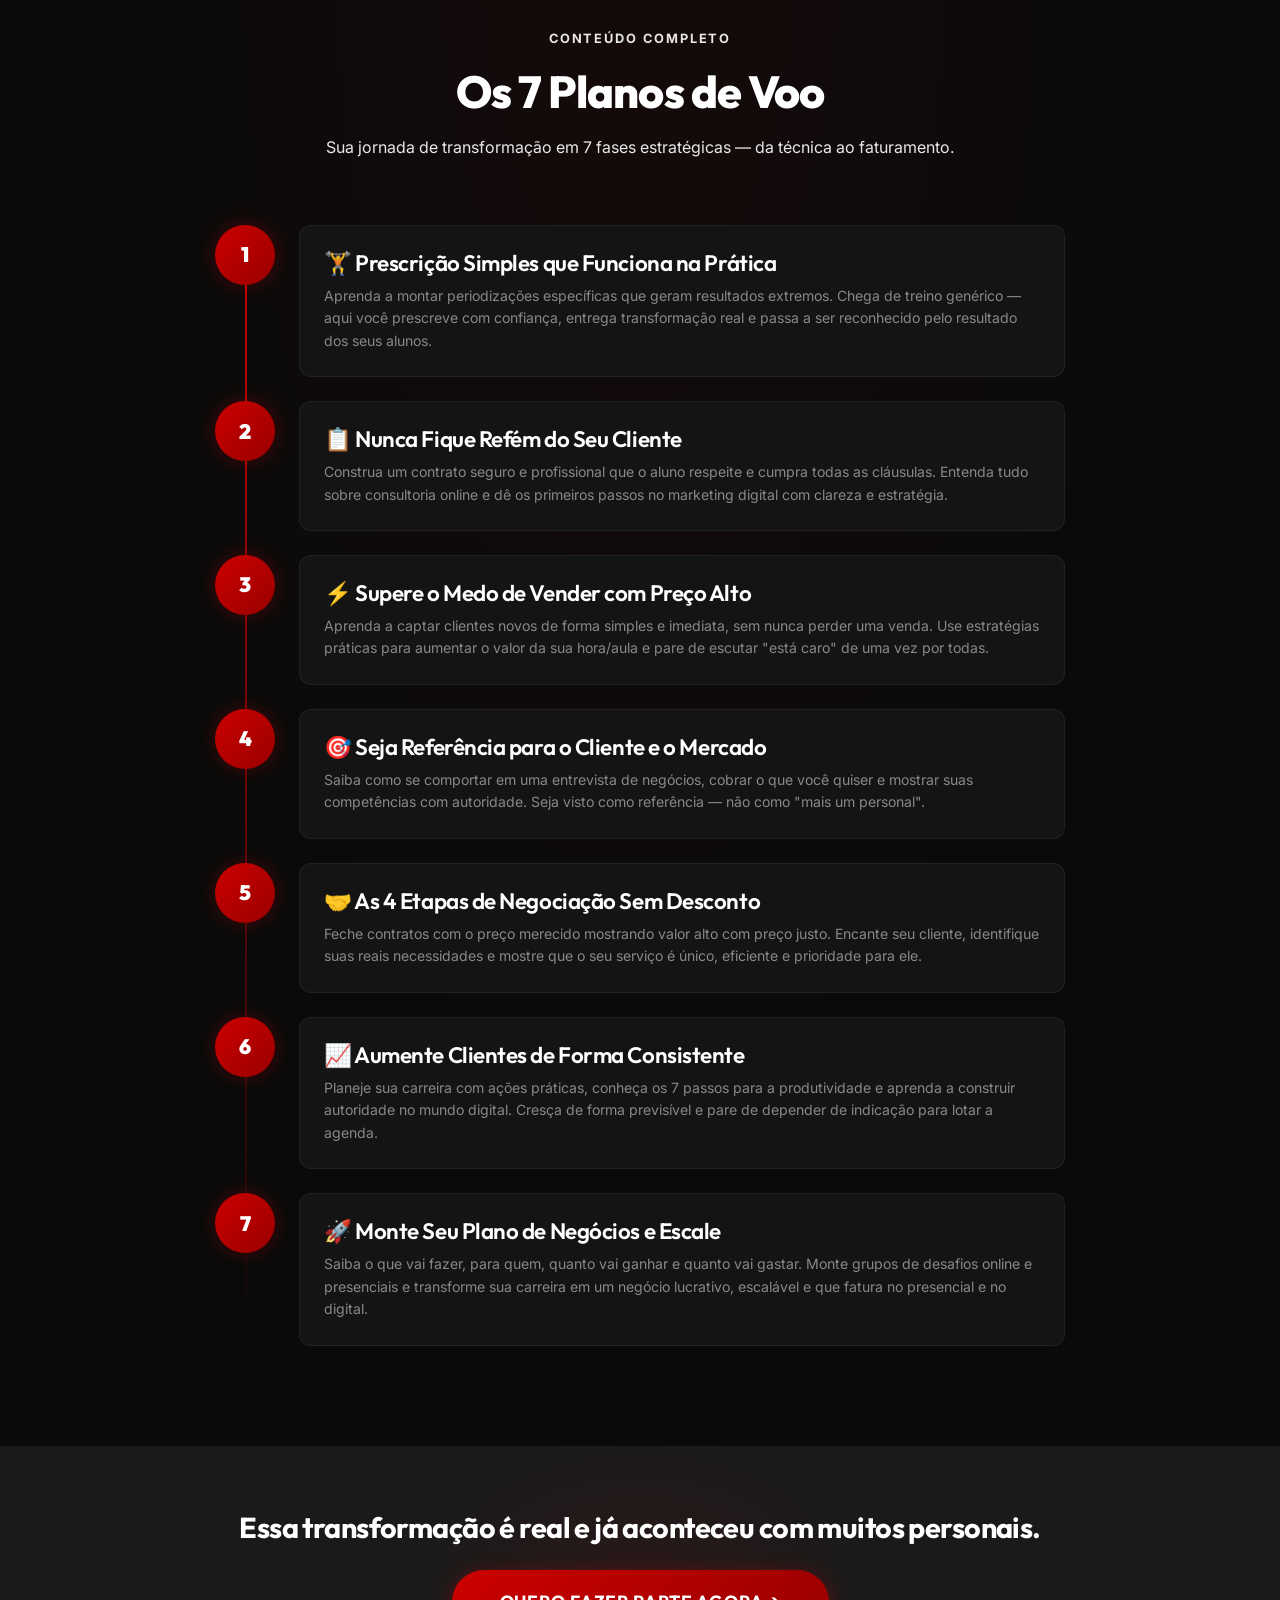
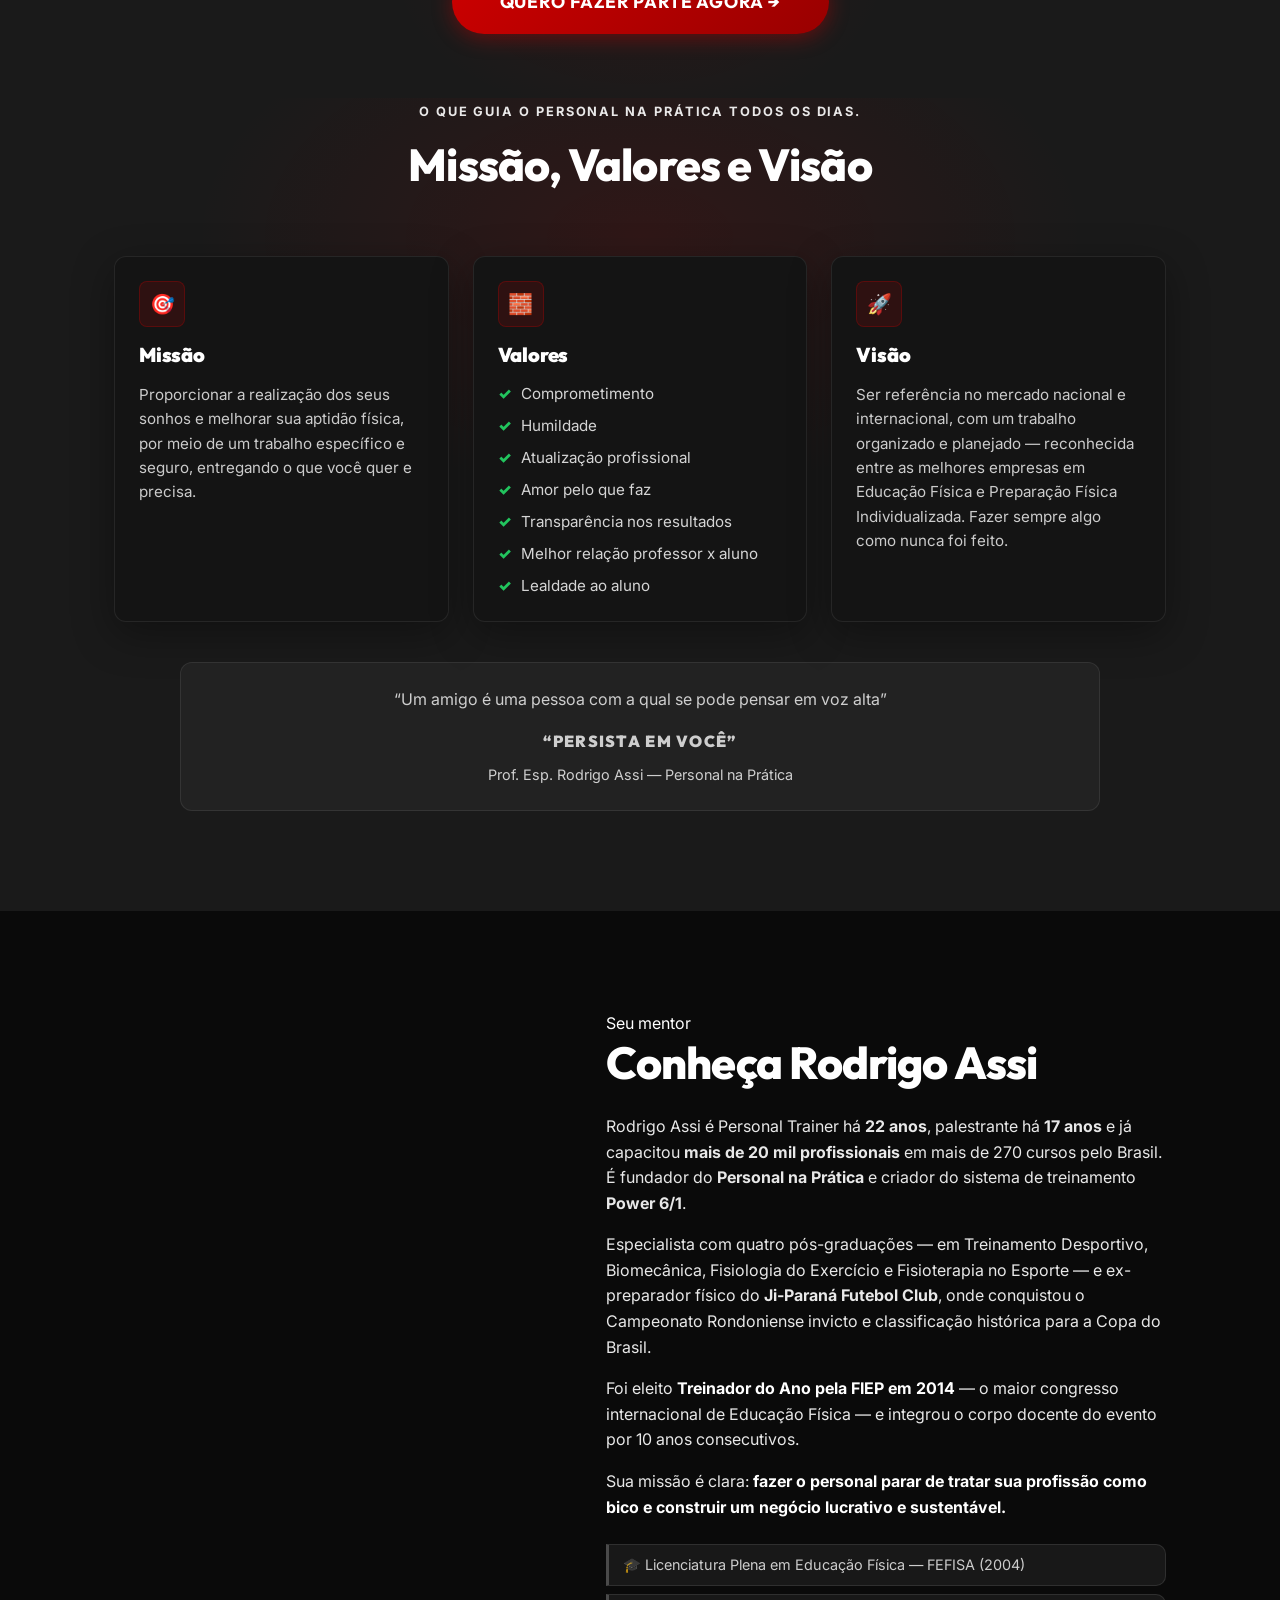
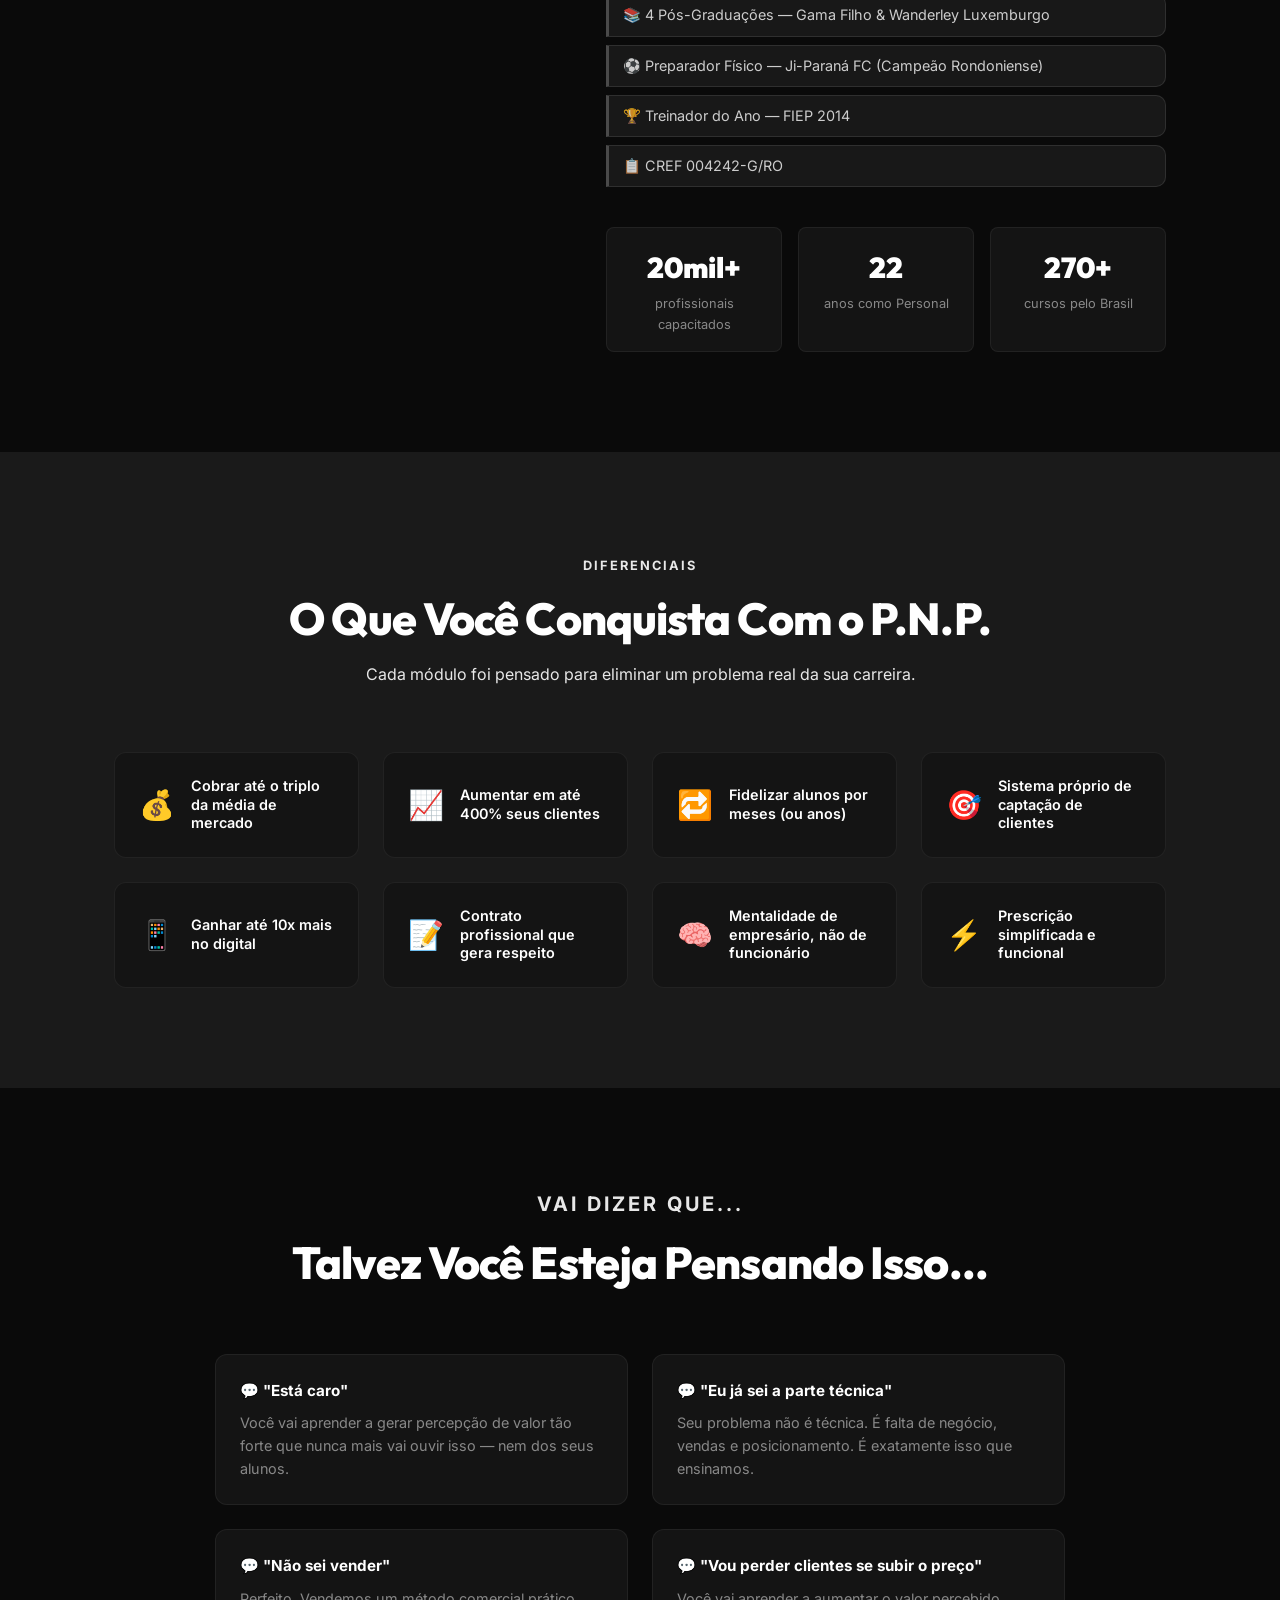
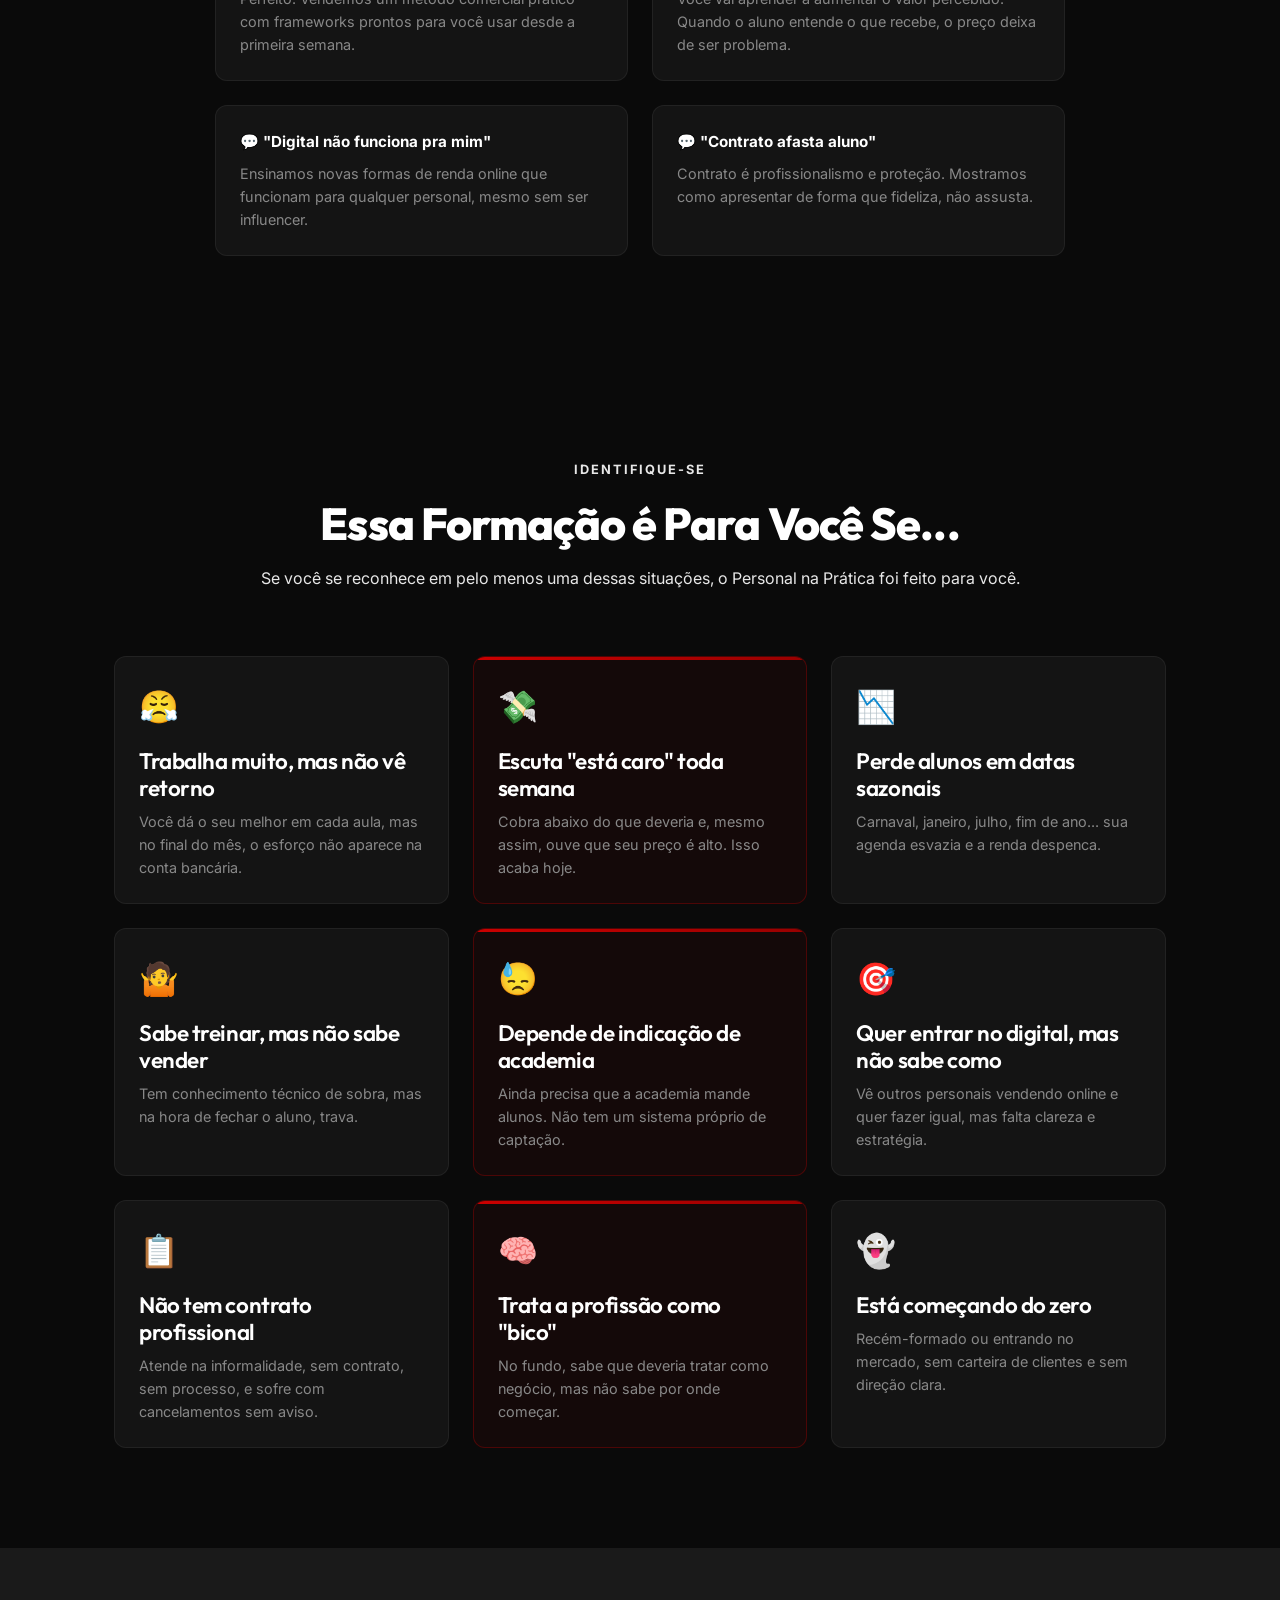
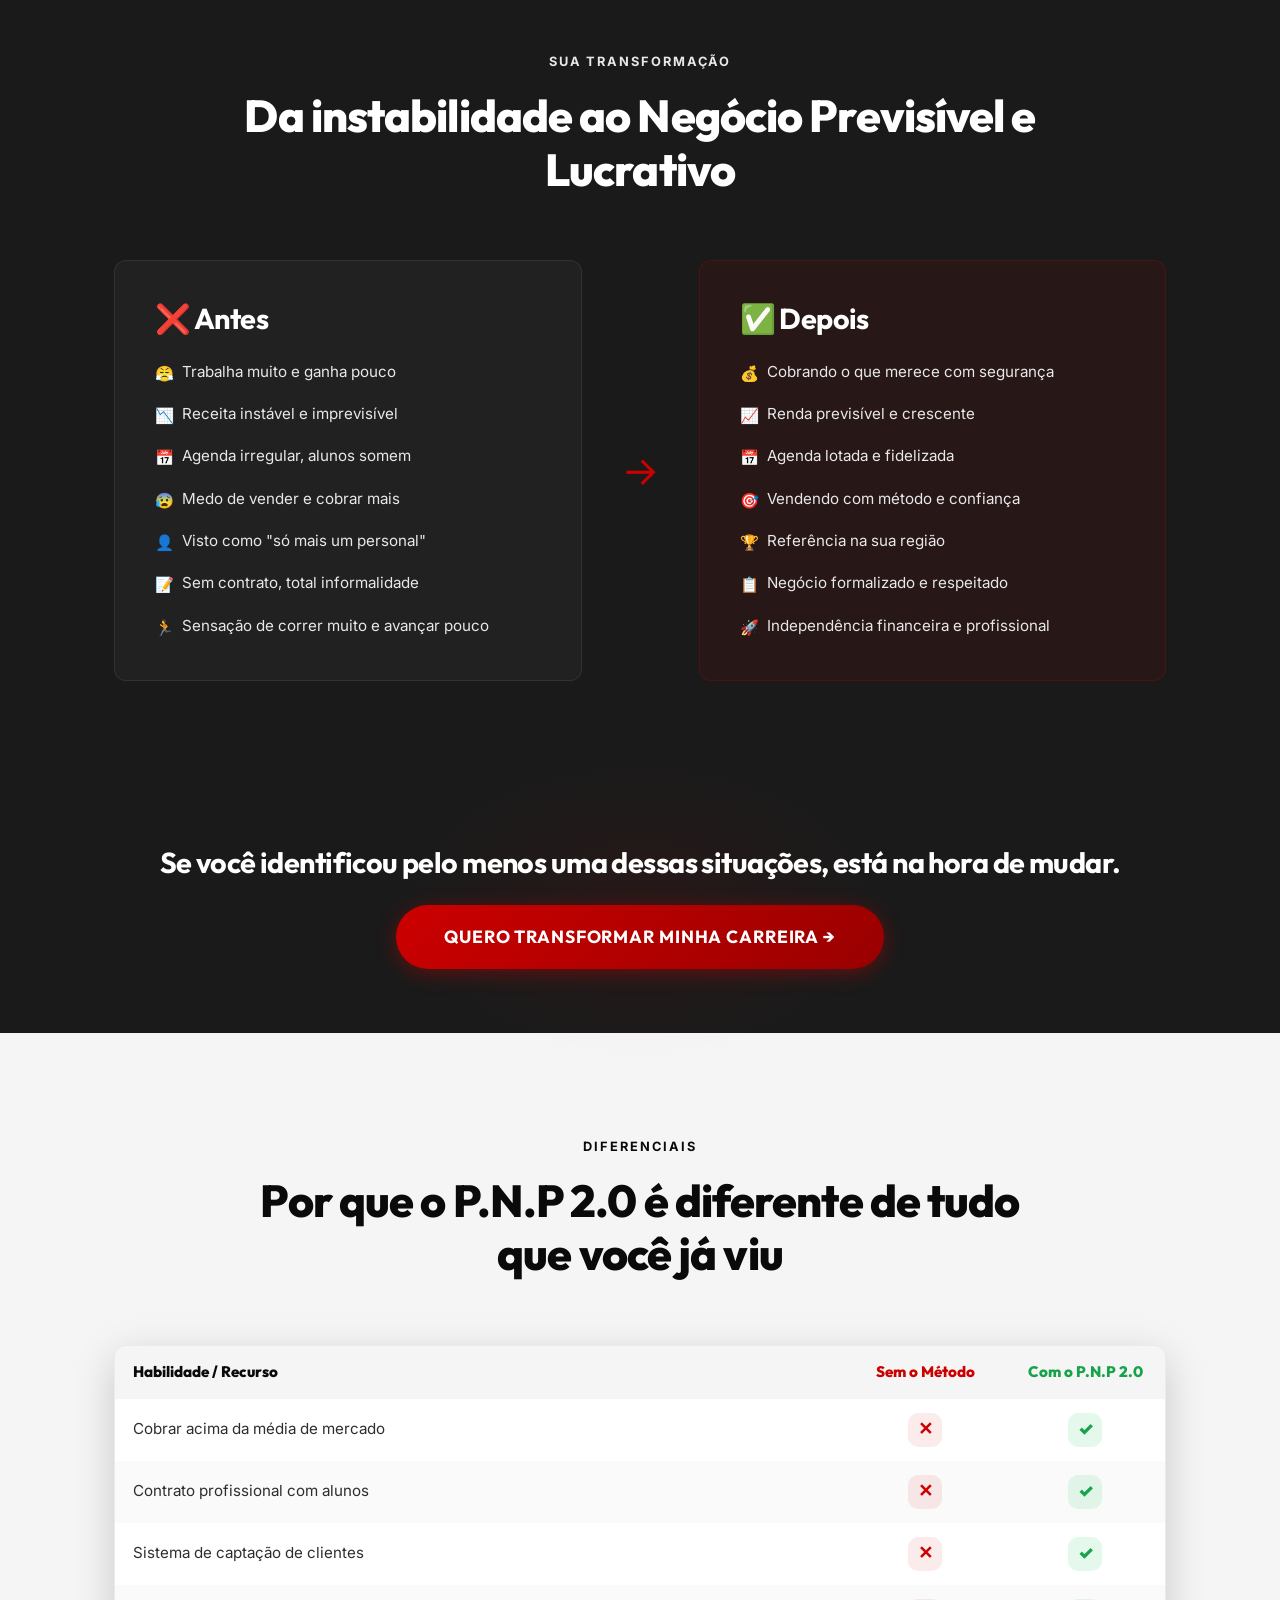
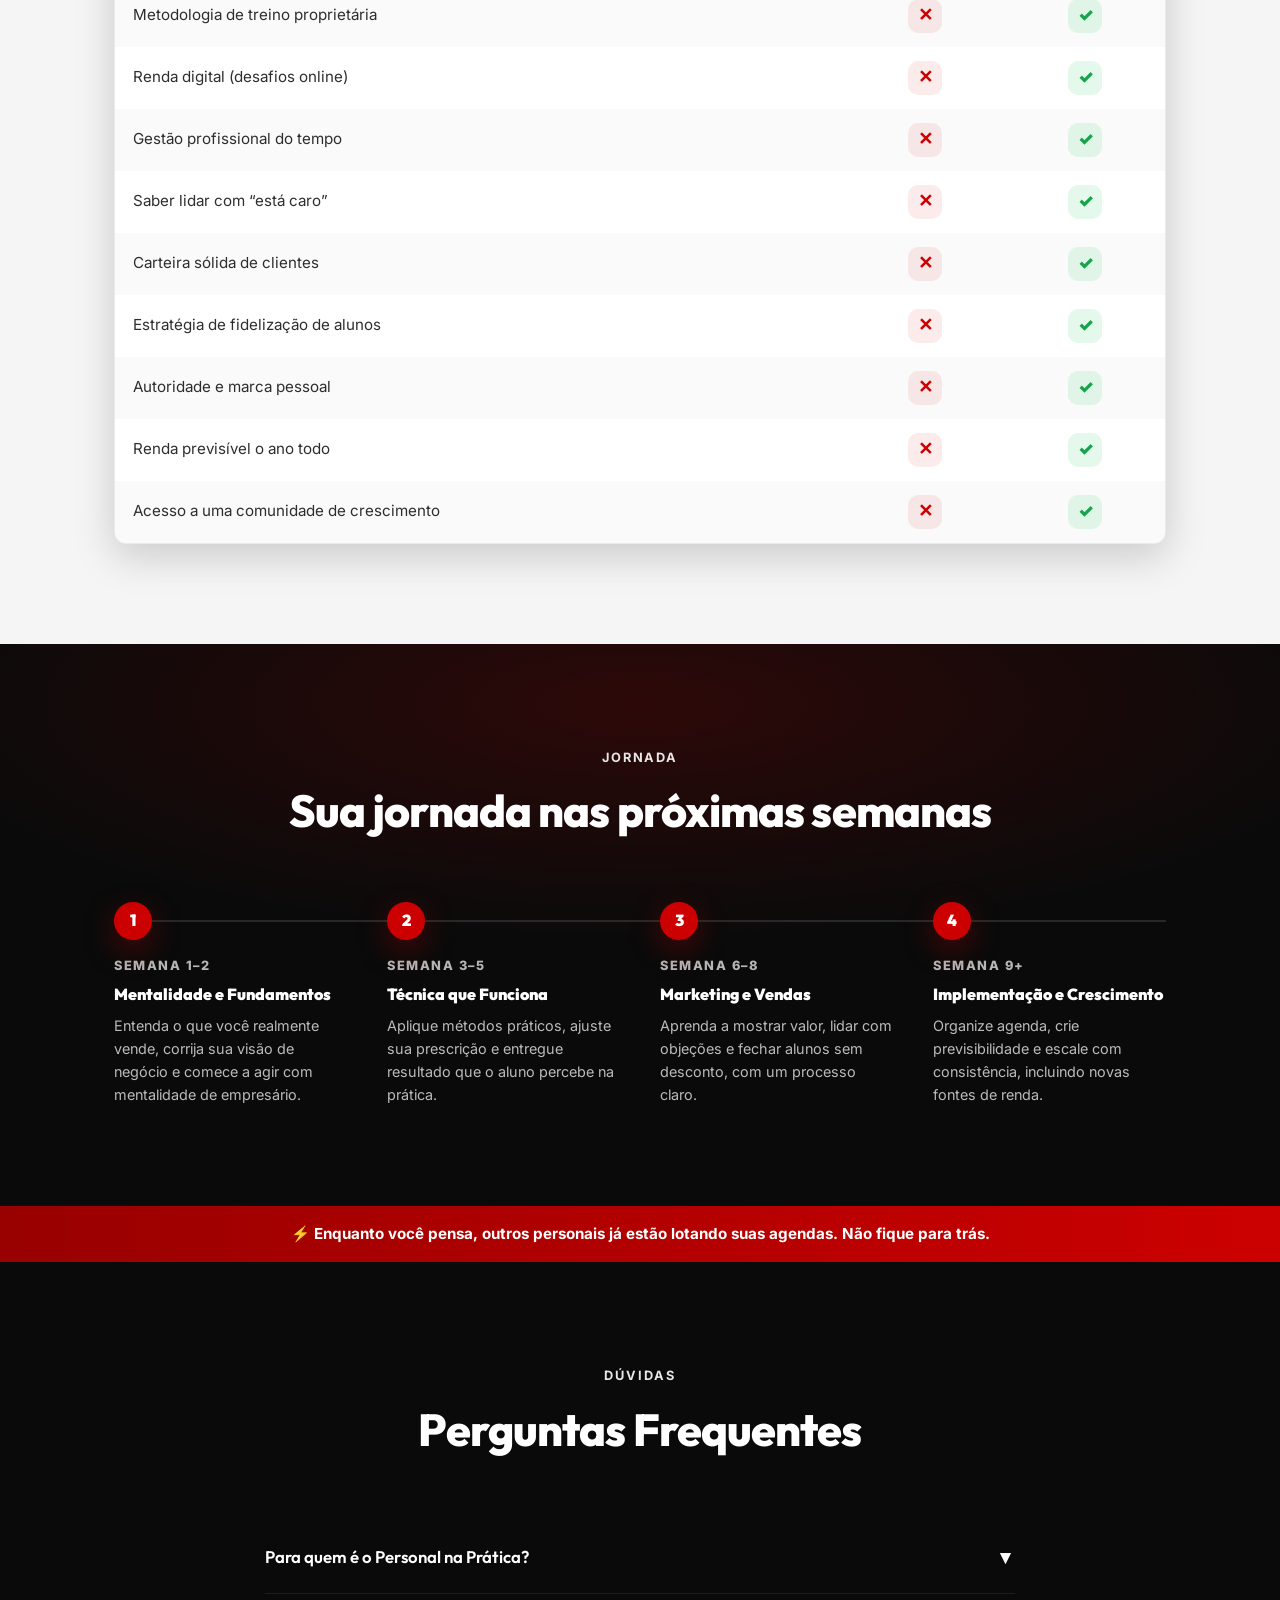
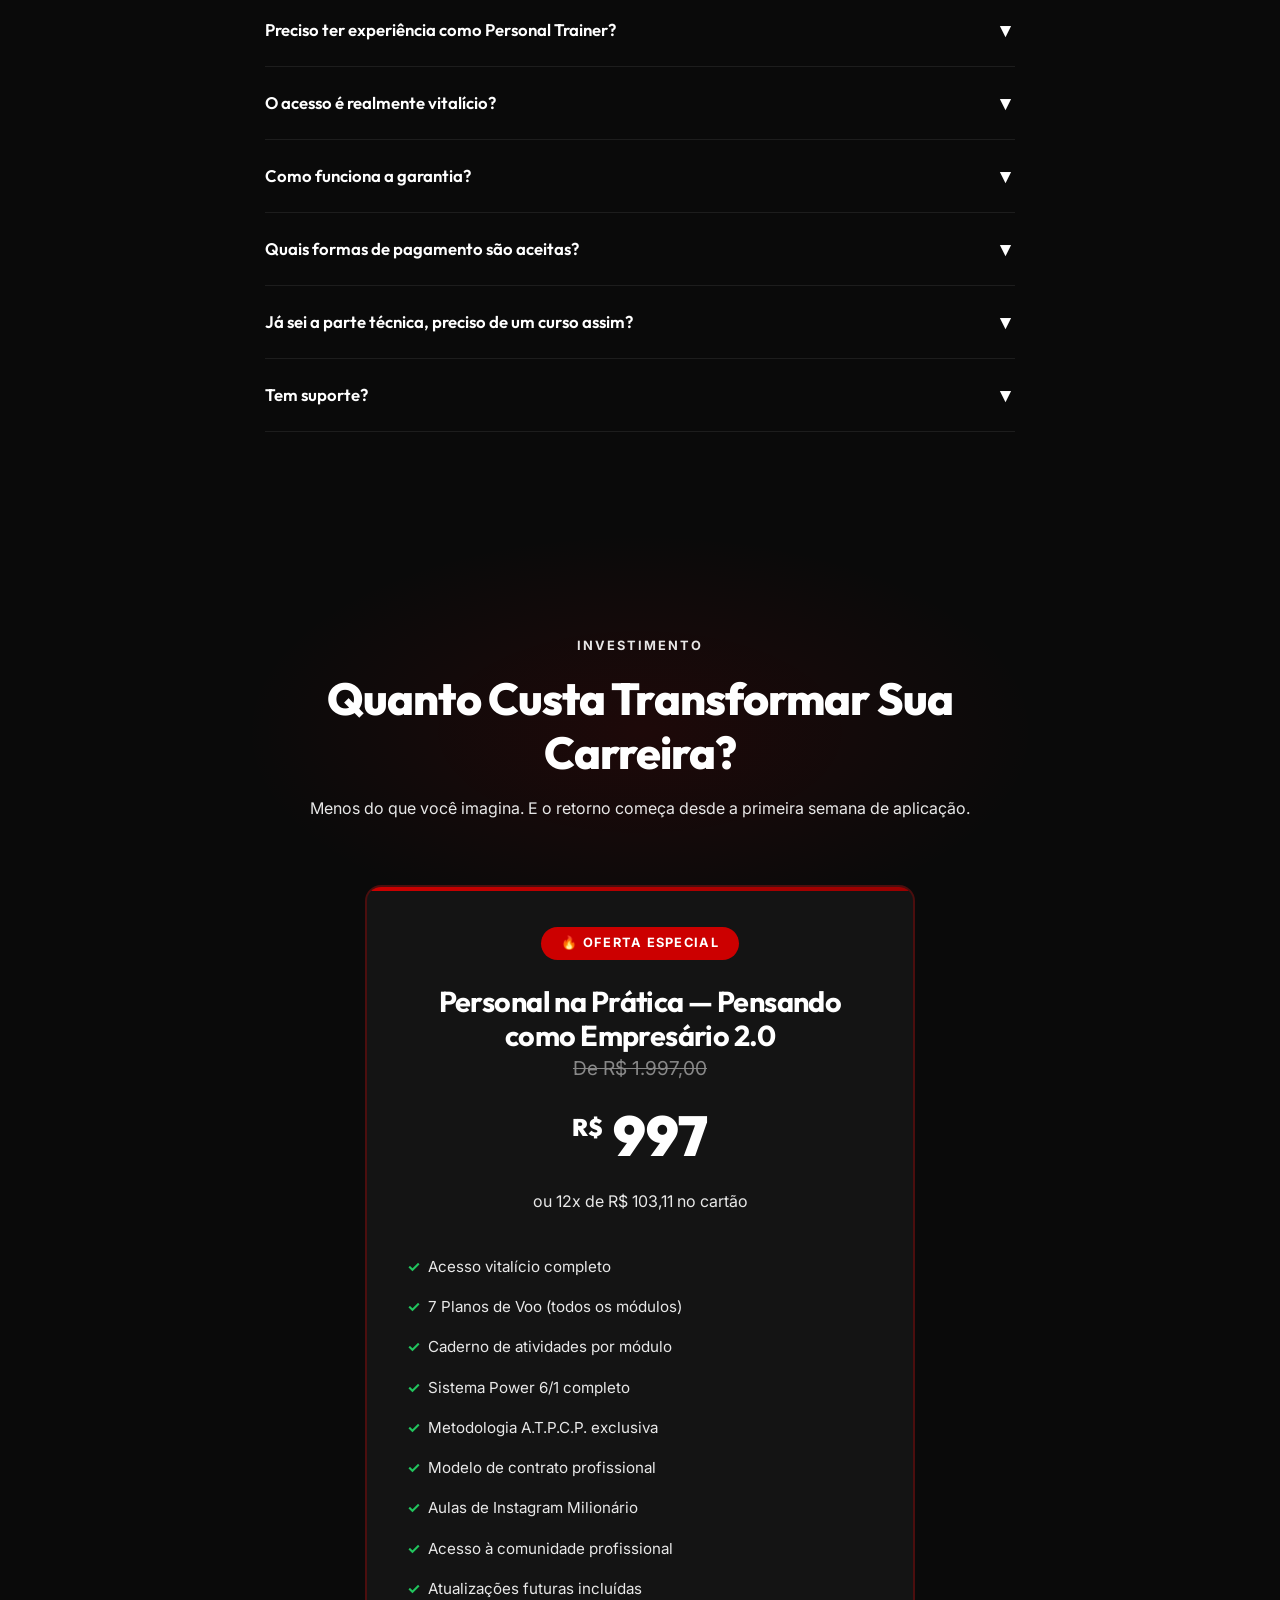
==== commit 4ac931fc: "Copia CTA final da consultoria para a página principal" ====
--- a/index.html
+++ b/index.html
@@ -913,6 +913,26 @@
     </div>
   </section>
 
+  <section class="final-cta" id="contato" aria-labelledby="cta-title">
+    <div class="container">
+      <div>
+        <h2 id="cta-title">Pronto para mudar sua vida?</h2>
+        <p>Sua melhor versão está a uma decisão de distância.</p>
+      </div>
+
+      <div class="final-actions">
+        <a class="btn"
+          href="https://api.whatsapp.com/send?1=pt_BR&phone=5511976563187">
+          FALAR NO WHATSAPP
+          <svg aria-hidden="true" width="18" height="18" viewBox="0 0 24 24" fill="none" stroke="currentColor">
+            <path d="M5 12h14"></path>
+            <path d="m13 6 6 6-6 6"></path>
+          </svg>
+        </a>
+      </div>
+    </div>
+  </section>
+
 
   <!-- ========== FOOTER ========== -->
   <footer class="footer">
--- a/styles.css
+++ b/styles.css
@@ -1922,6 +1922,114 @@
   margin-right: auto;
 }
 
+.final-cta {
+  position: relative;
+  overflow: hidden;
+  padding: 58px 0;
+  background:
+    linear-gradient(90deg, rgba(164, 0, 8, 0.98), rgba(244, 5, 18, 0.86)),
+    url("assets/consultoria/como-funciona-bg.png") center / cover no-repeat;
+  isolation: isolate;
+}
+
+.final-cta::before {
+  content: "";
+  position: absolute;
+  z-index: -1;
+  inset: 0;
+  background:
+    linear-gradient(90deg, rgba(120, 0, 5, 0.92), rgba(164, 0, 8, 0.78)),
+    radial-gradient(circle at 72% 40%, rgba(255, 255, 255, 0.14), transparent 16rem);
+  mix-blend-mode: multiply;
+}
+
+.final-cta .container {
+  display: grid;
+  grid-template-columns: minmax(0, 1fr) auto;
+  gap: 48px;
+  align-items: center;
+}
+
+.final-cta h2 {
+  max-width: 520px;
+  font-family: var(--font-display);
+  font-size: 43px;
+  font-weight: 900;
+  line-height: 1;
+  text-transform: uppercase;
+  letter-spacing: 0;
+  color: var(--white);
+}
+
+.final-cta p {
+  margin-top: 14px;
+  color: #ffffff;
+  font-size: 15px;
+  font-weight: 700;
+}
+
+.final-actions {
+  display: grid;
+  gap: 14px;
+  justify-items: center;
+}
+
+.final-actions .btn {
+  display: inline-flex;
+  align-items: center;
+  justify-content: center;
+  gap: 10px;
+  min-height: 52px;
+  padding: 0 30px;
+  border: 1px solid transparent;
+  border-radius: 5px;
+  font-family: var(--font-display);
+  font-size: 13px;
+  font-weight: 900;
+  line-height: 1;
+  text-align: center;
+  text-transform: uppercase;
+  letter-spacing: 0;
+  transition: transform 180ms ease, background 180ms ease, border-color 180ms ease;
+  white-space: nowrap;
+  min-width: 270px;
+  background: var(--white);
+  color: #f40512;
+  box-shadow: 0 18px 32px rgba(0, 0, 0, 0.2);
+}
+
+.final-actions .btn:hover,
+.final-actions .btn:focus-visible {
+  transform: translateY(-2px);
+}
+
+@media (max-width: 1024px) {
+  .final-cta .container {
+    grid-template-columns: 1fr;
+    gap: 28px;
+    text-align: center;
+  }
+
+  .final-cta h2 {
+    margin: 0 auto;
+  }
+}
+
+@media (max-width: 640px) {
+  .final-cta {
+    padding: 46px 0;
+  }
+
+  .final-cta h2 {
+    font-size: 34px;
+  }
+
+  .final-actions .btn {
+    width: 100%;
+    min-width: 0;
+  }
+}
+
 /* --- URGENCY BAR --- */
 .urgency-bar {
   background: linear-gradient(90deg, var(--red-dark), var(--red-primary));
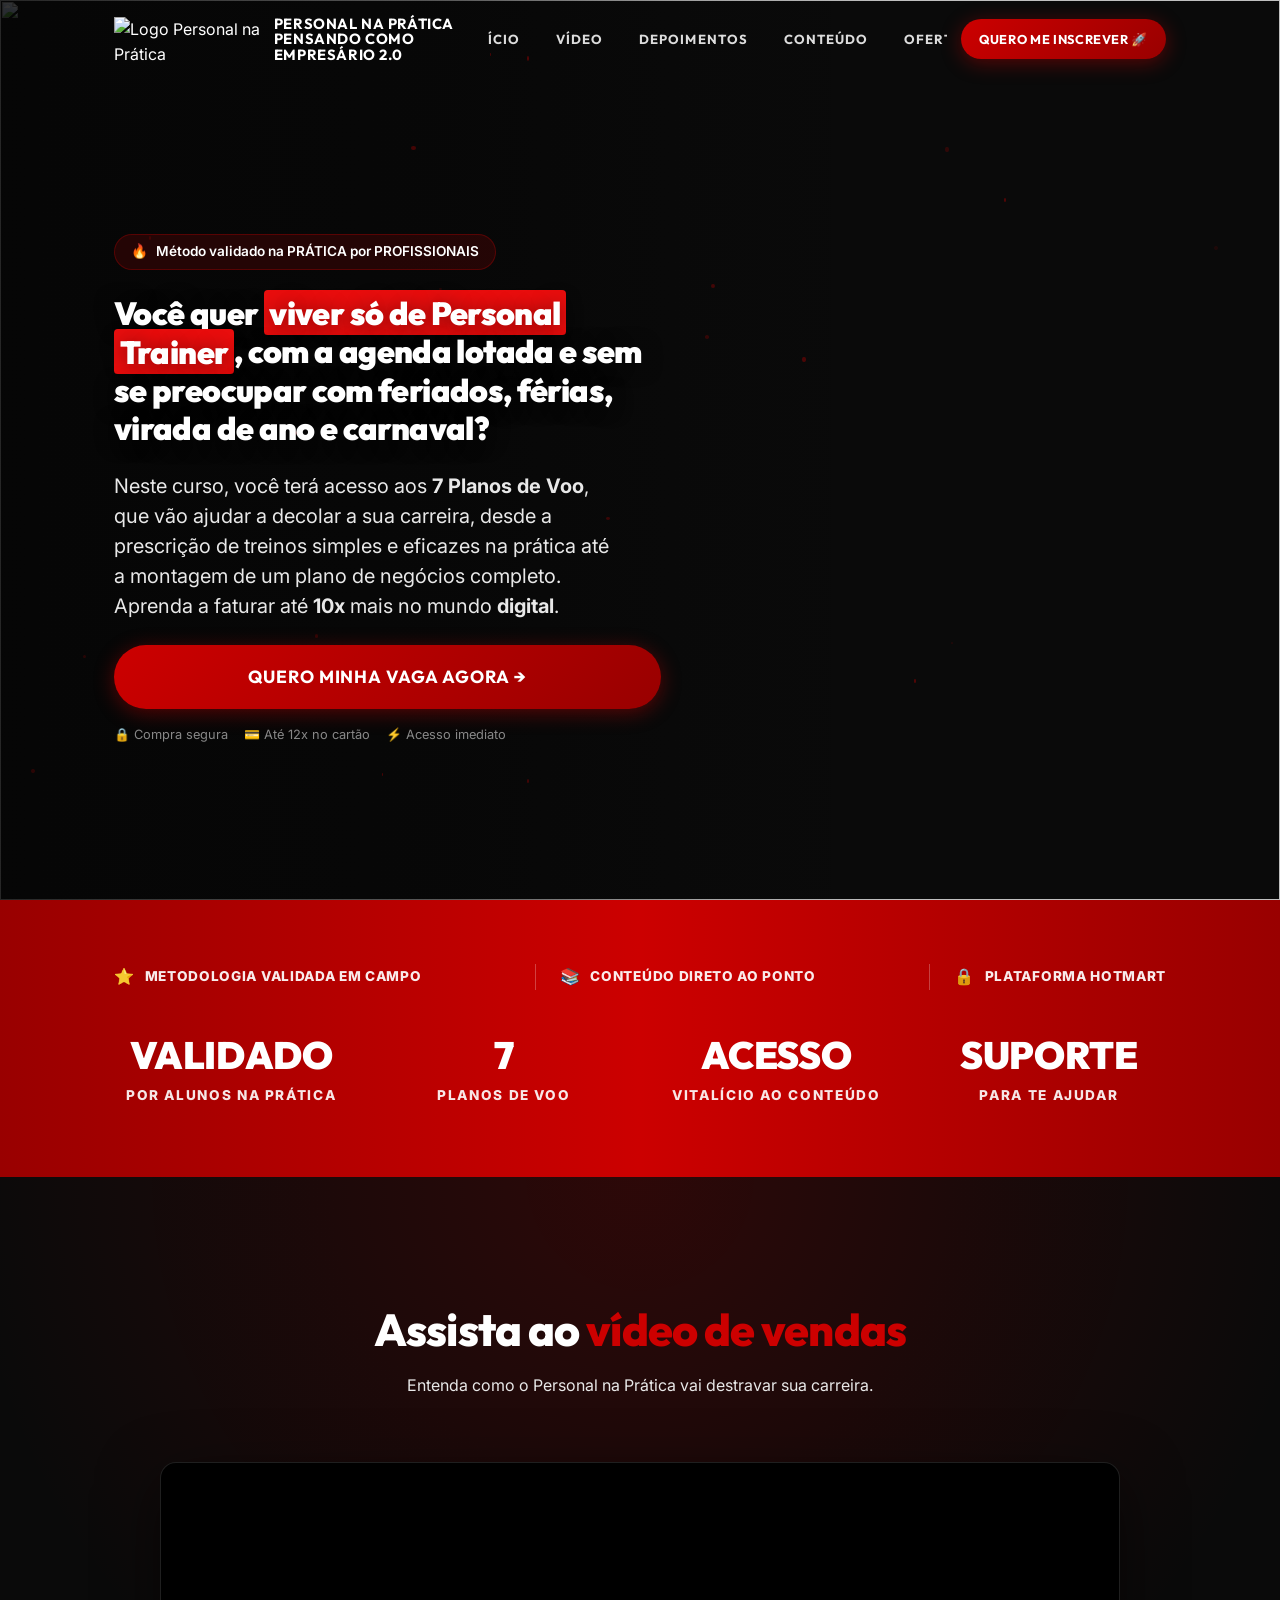
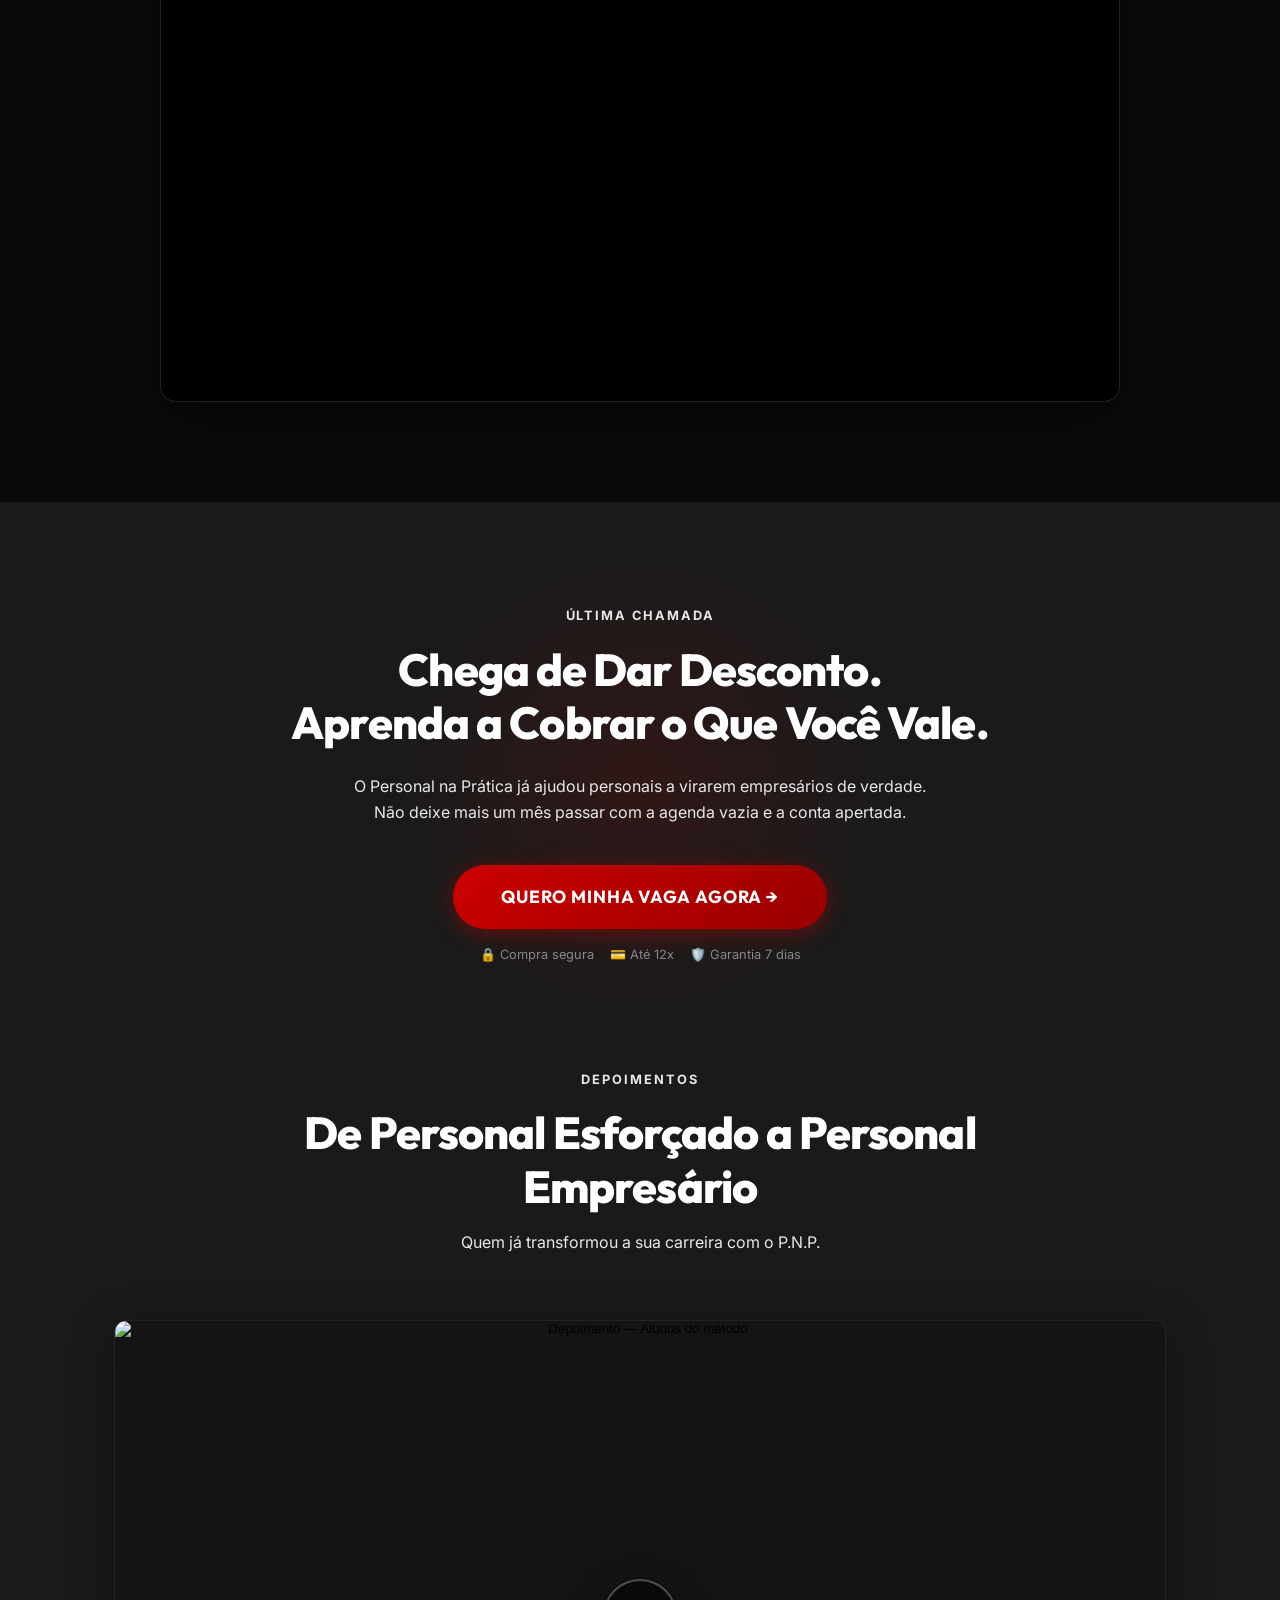
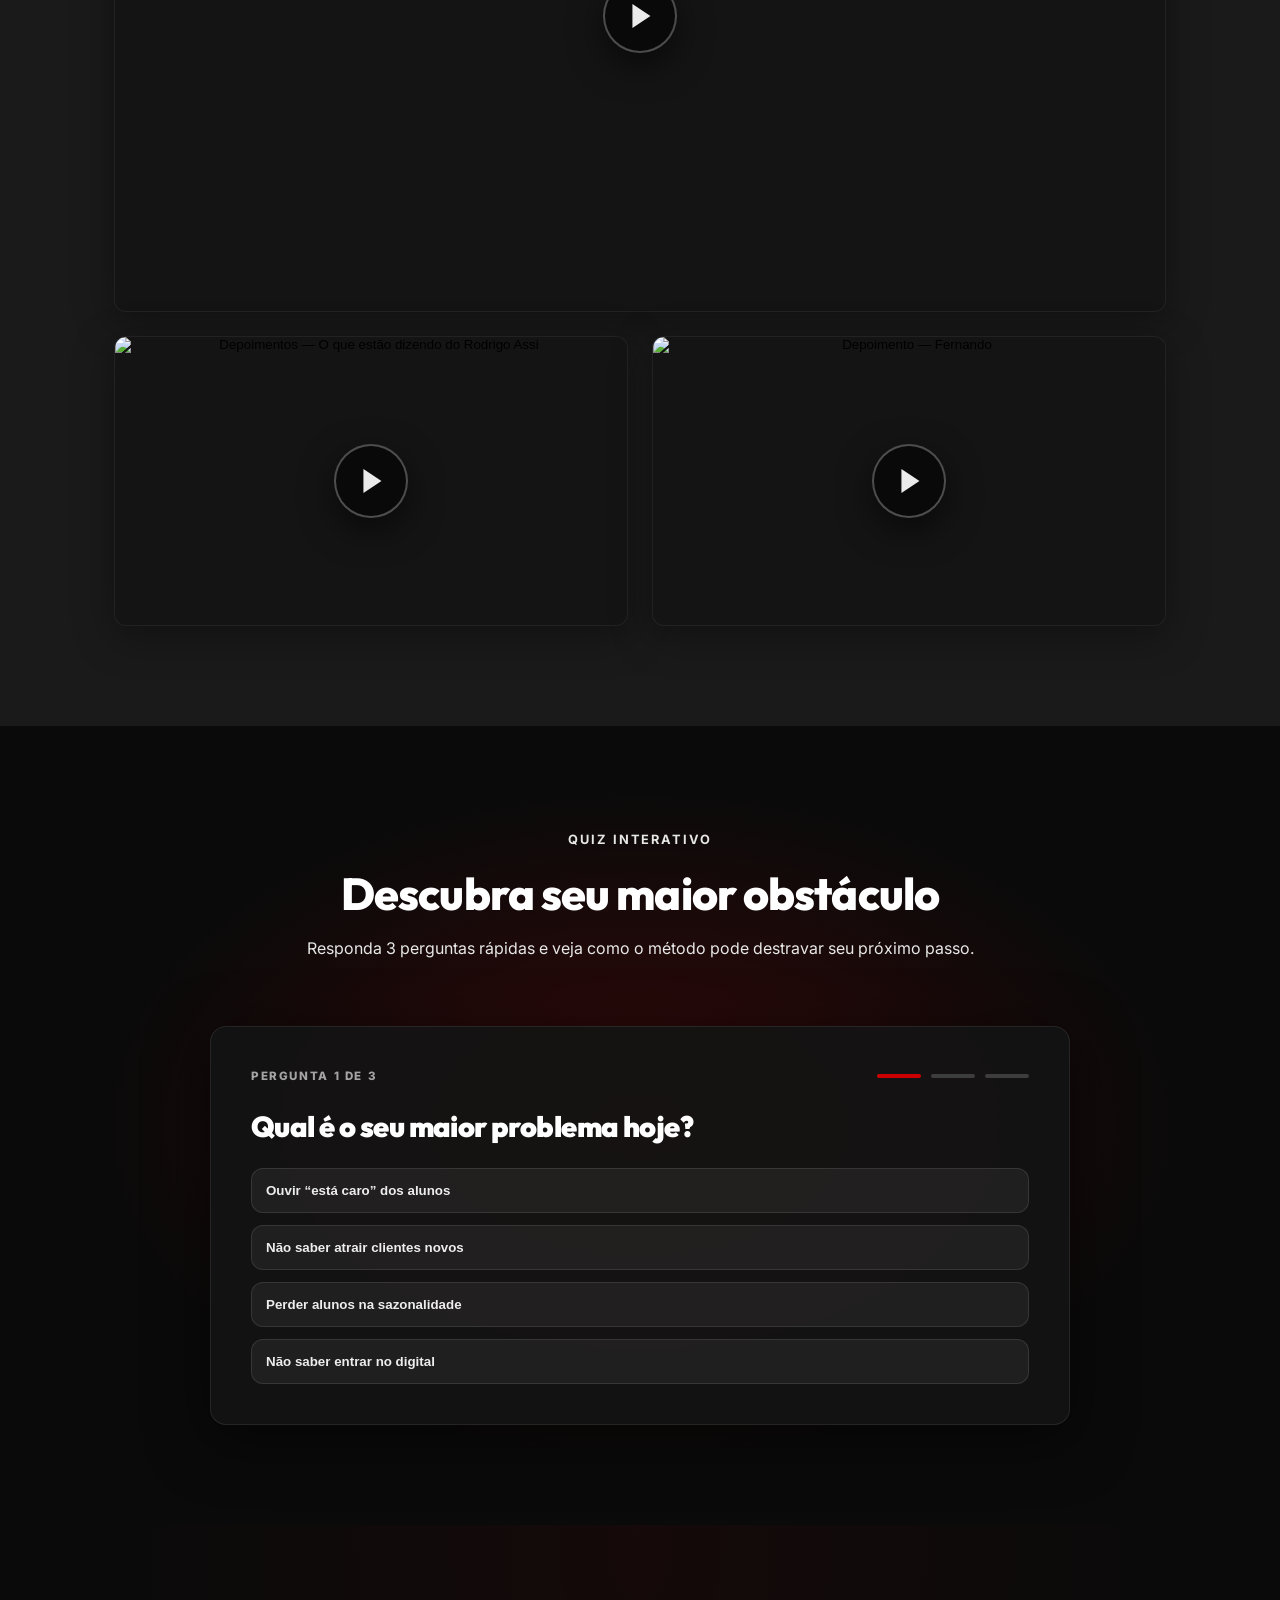
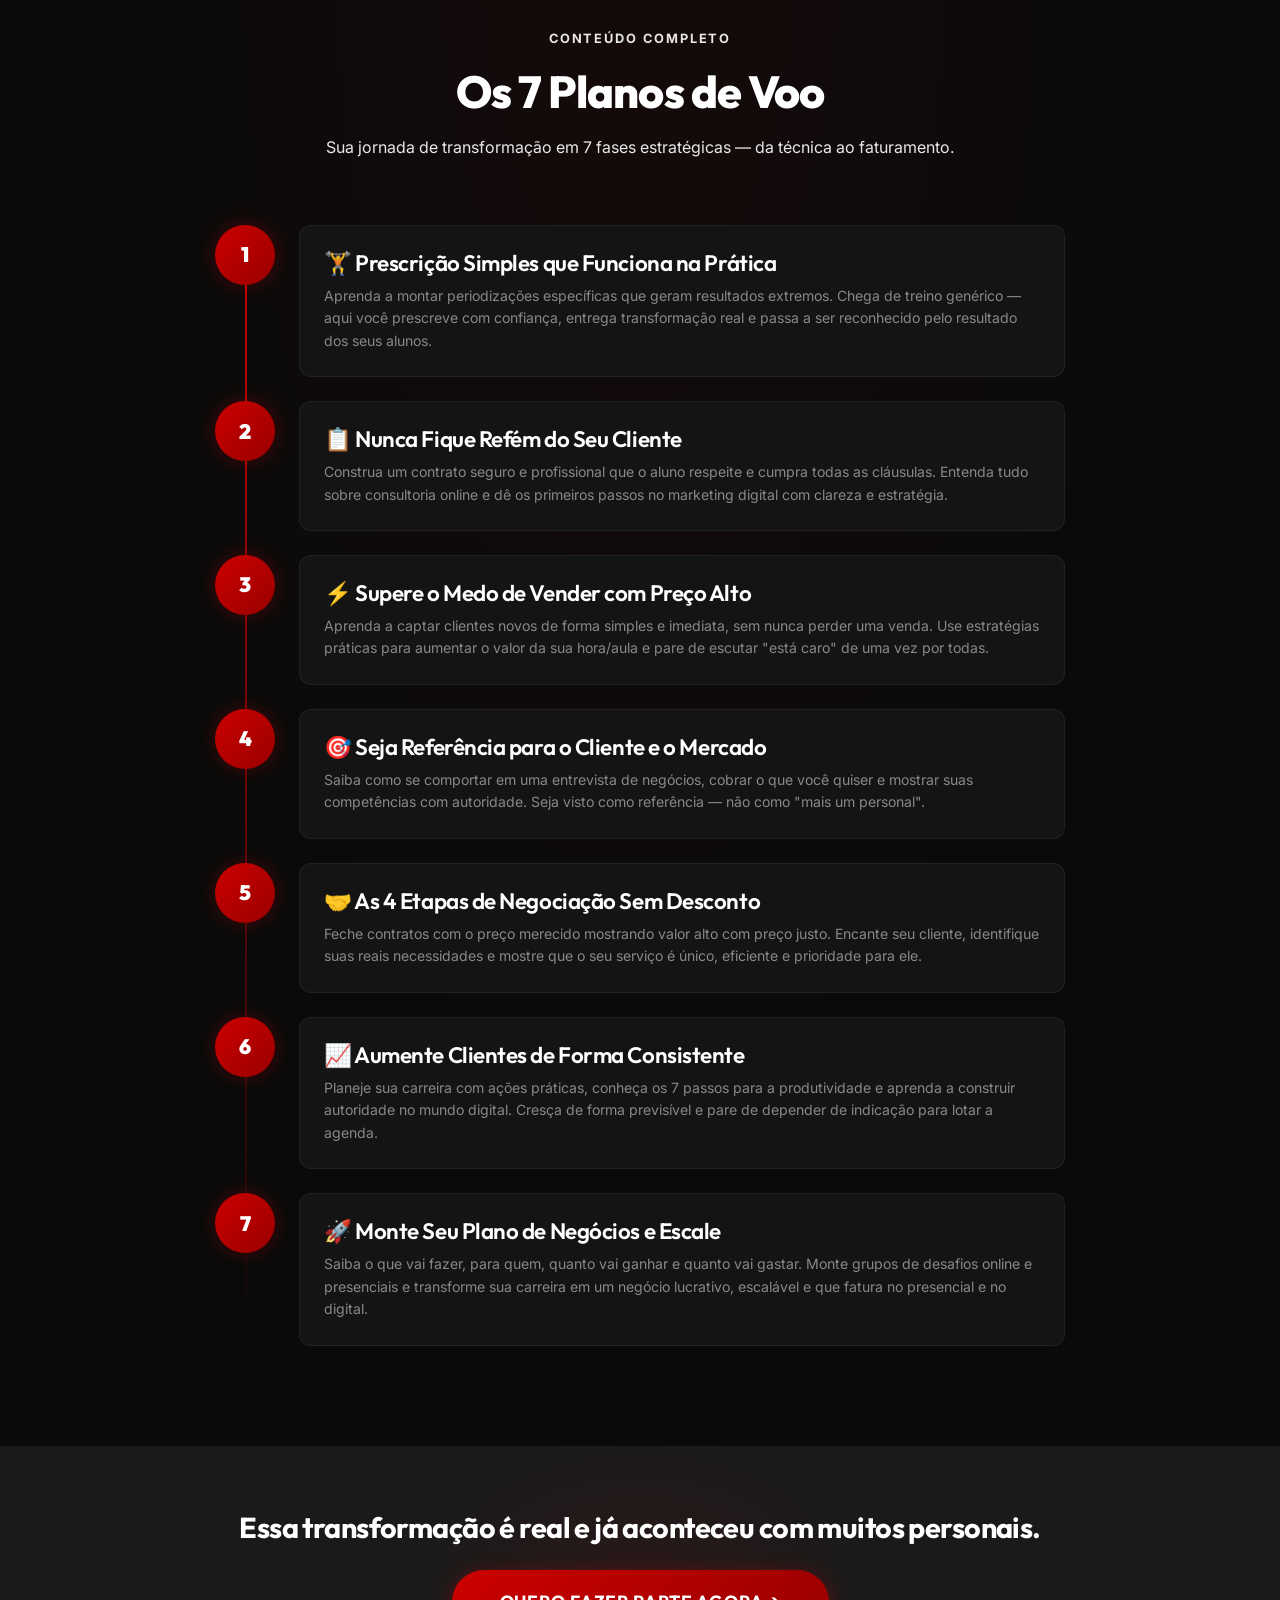
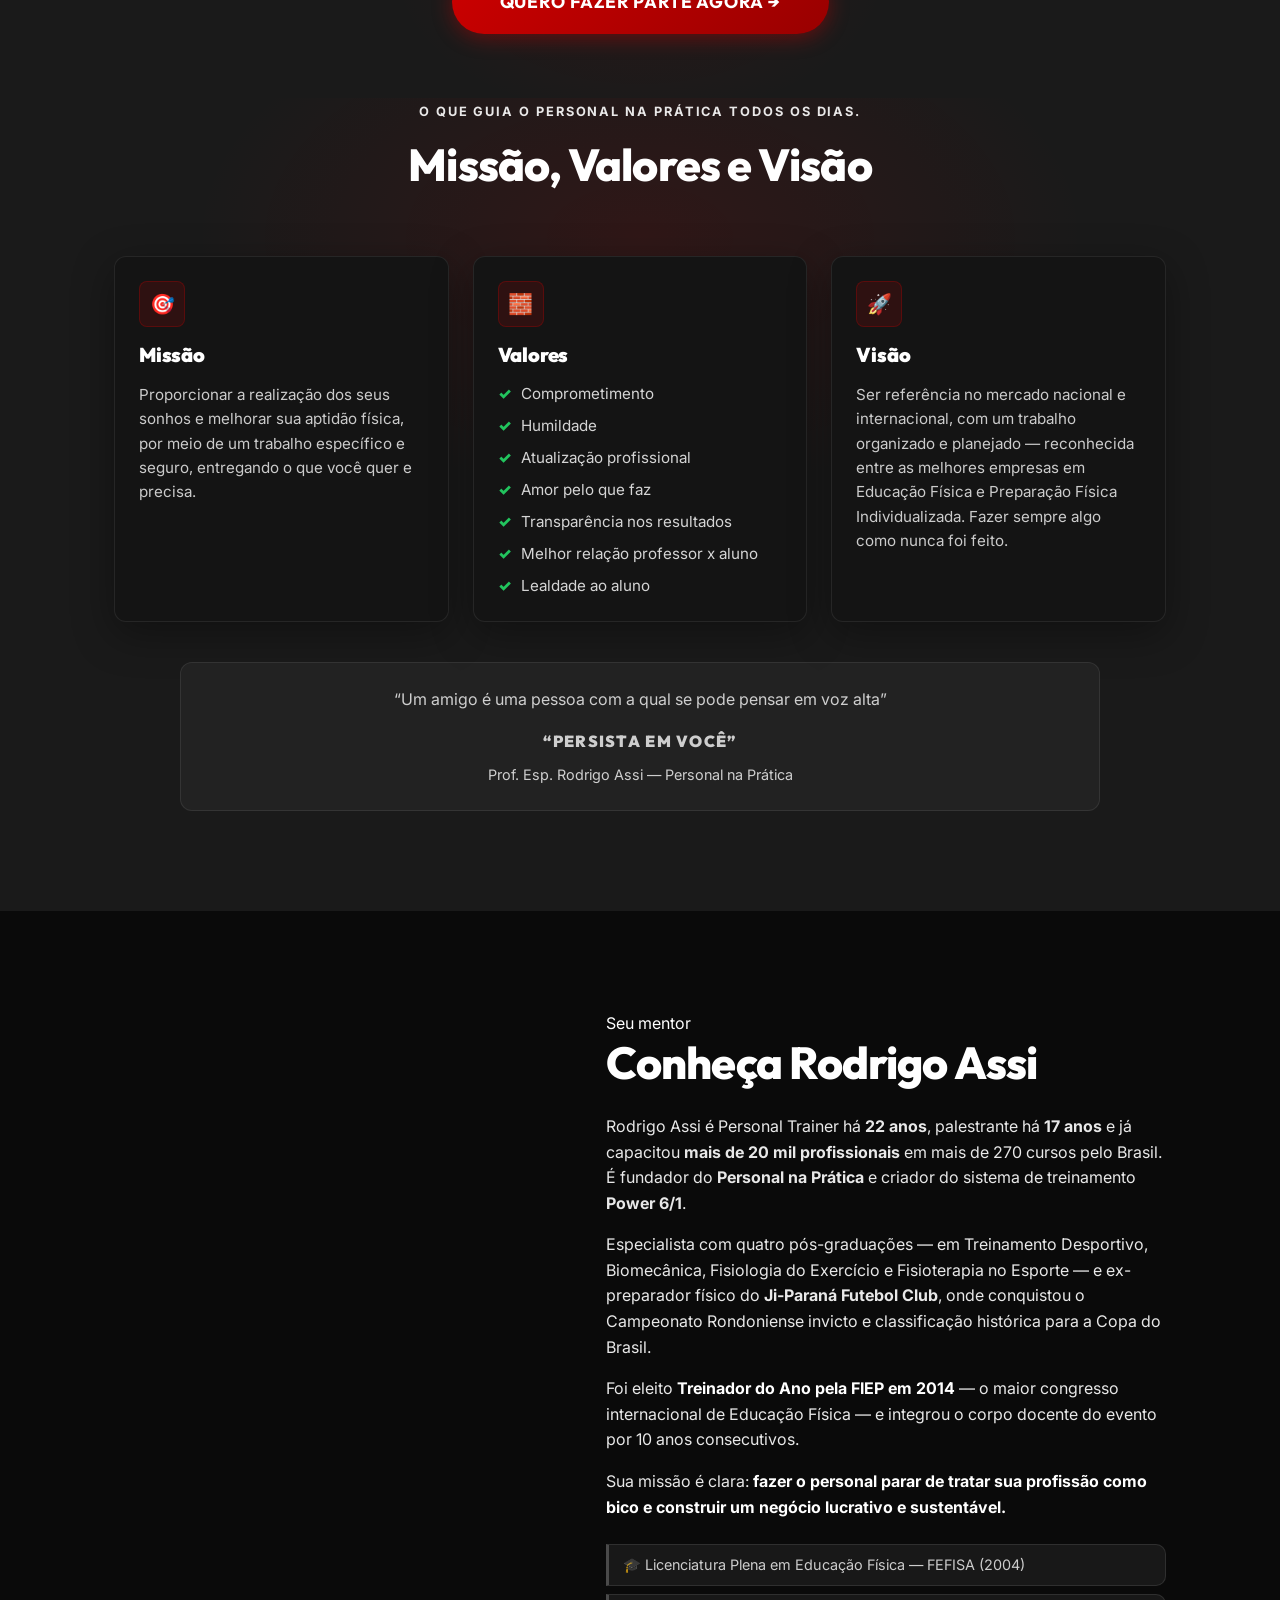
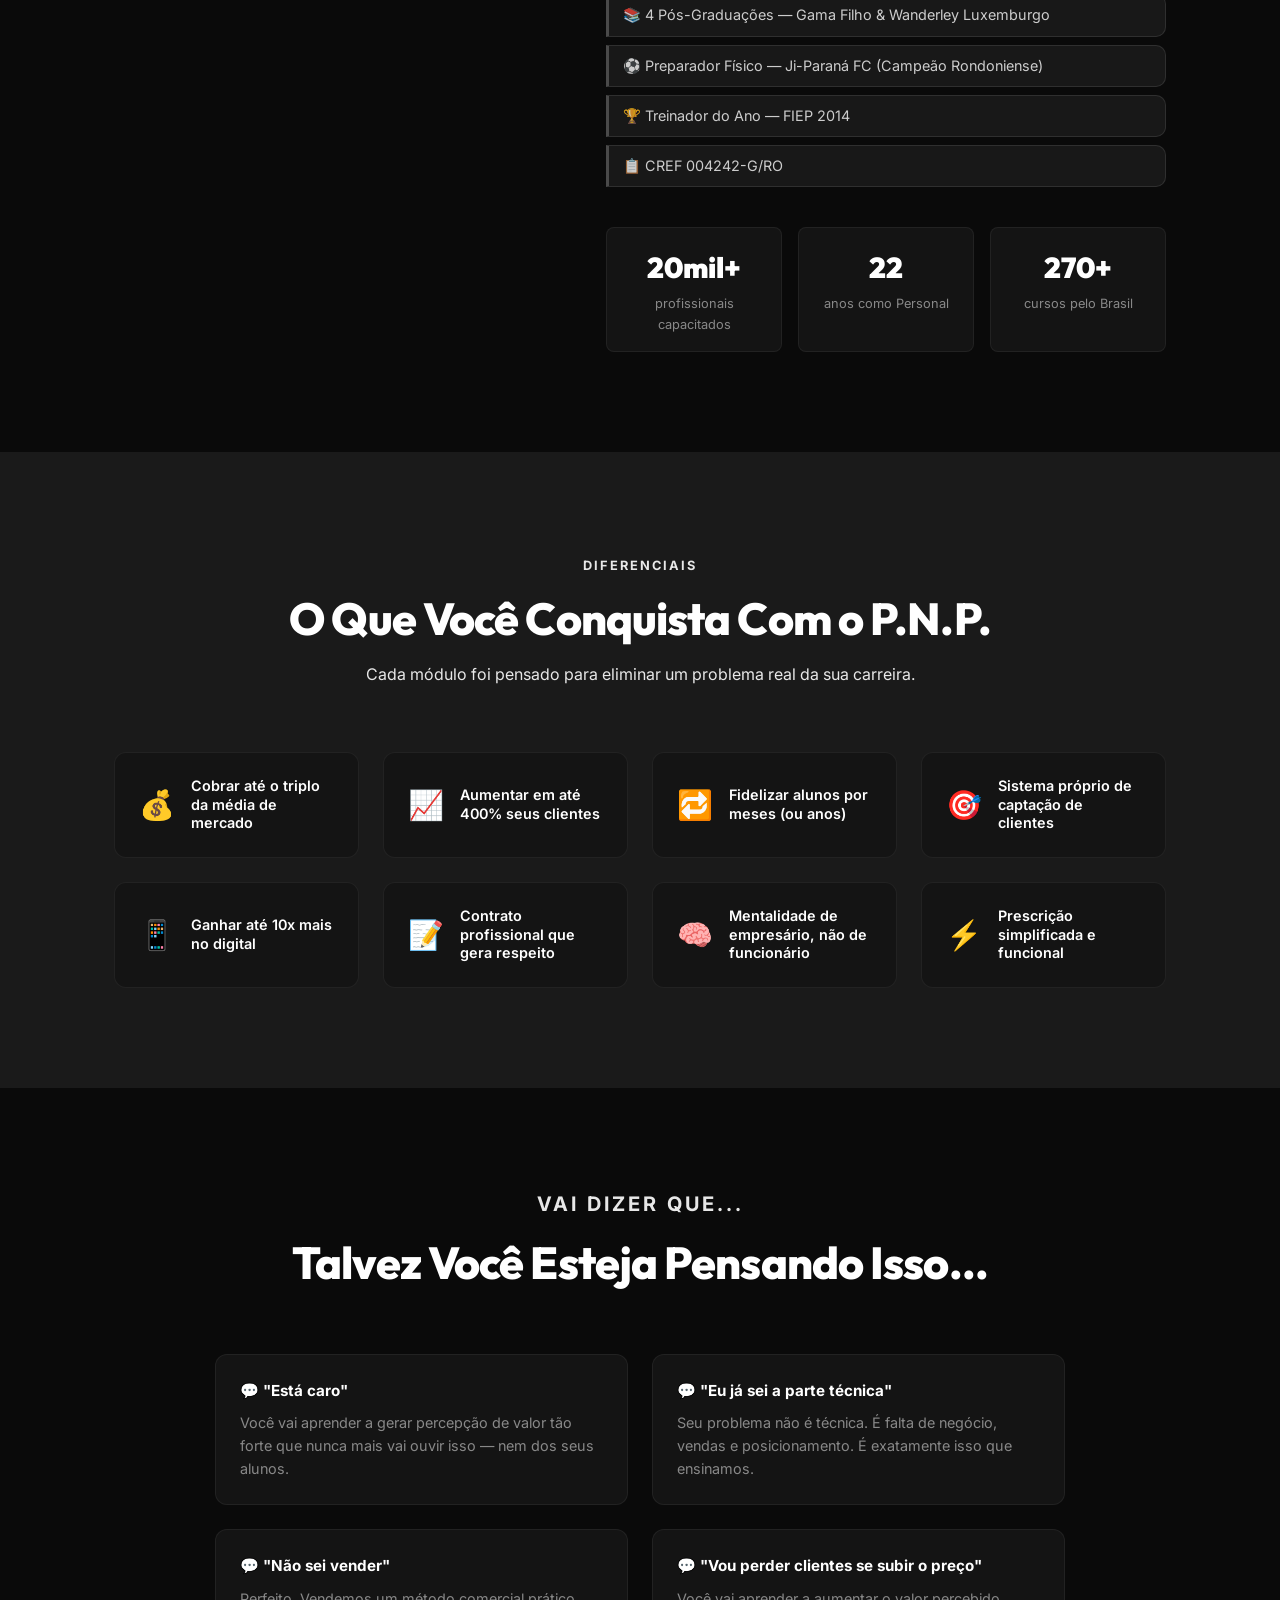
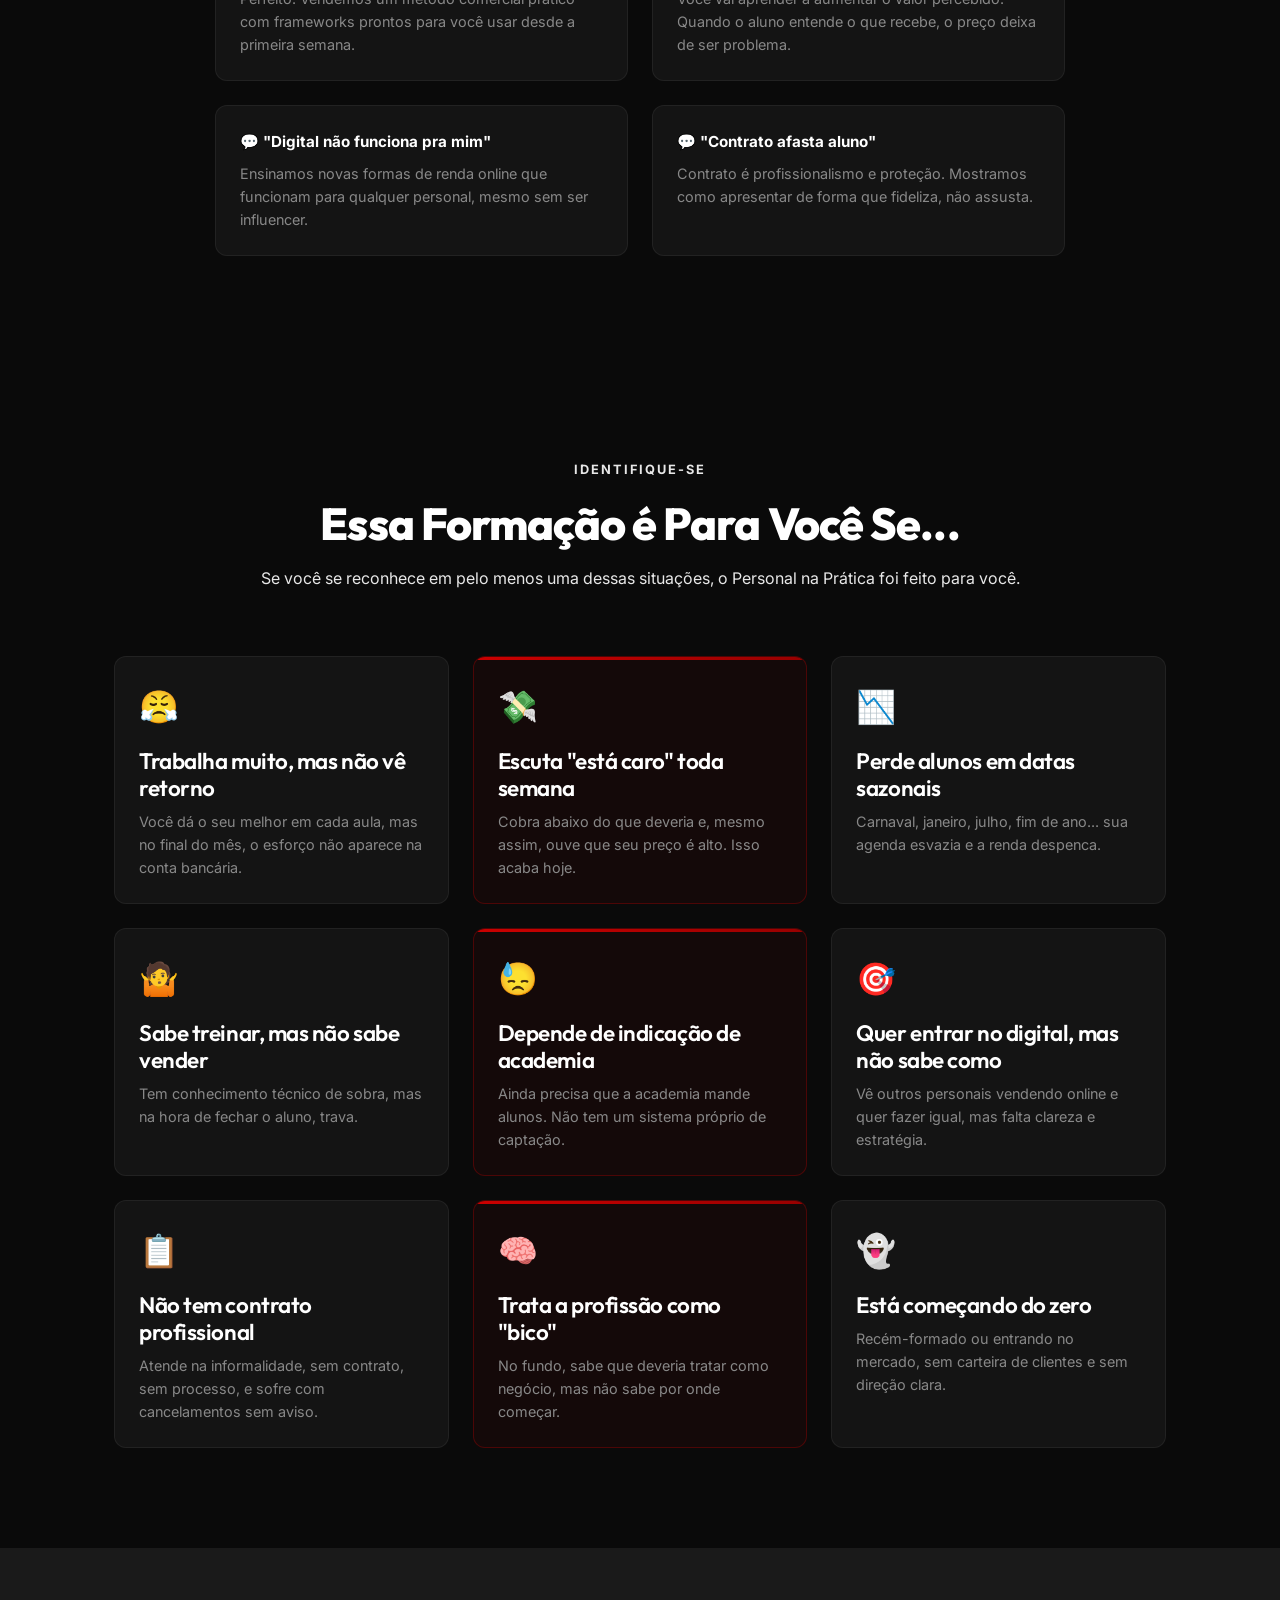
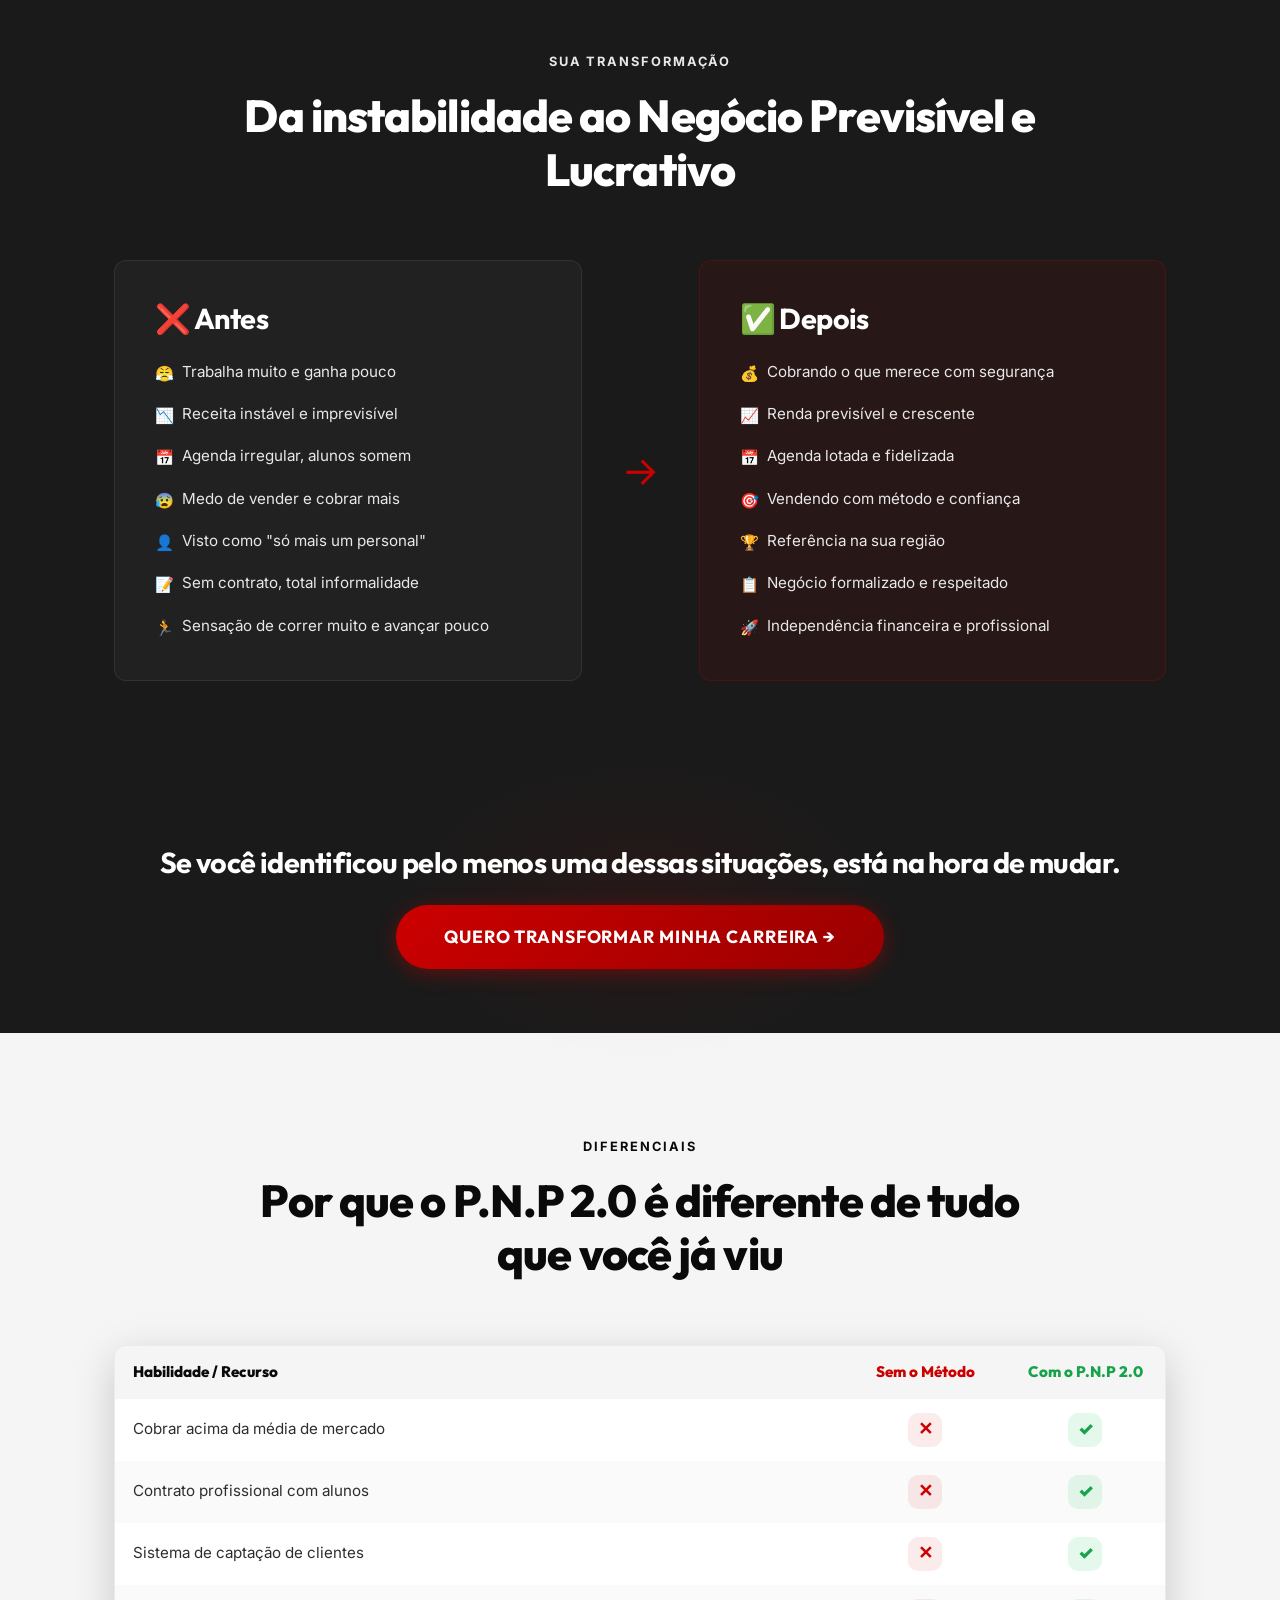
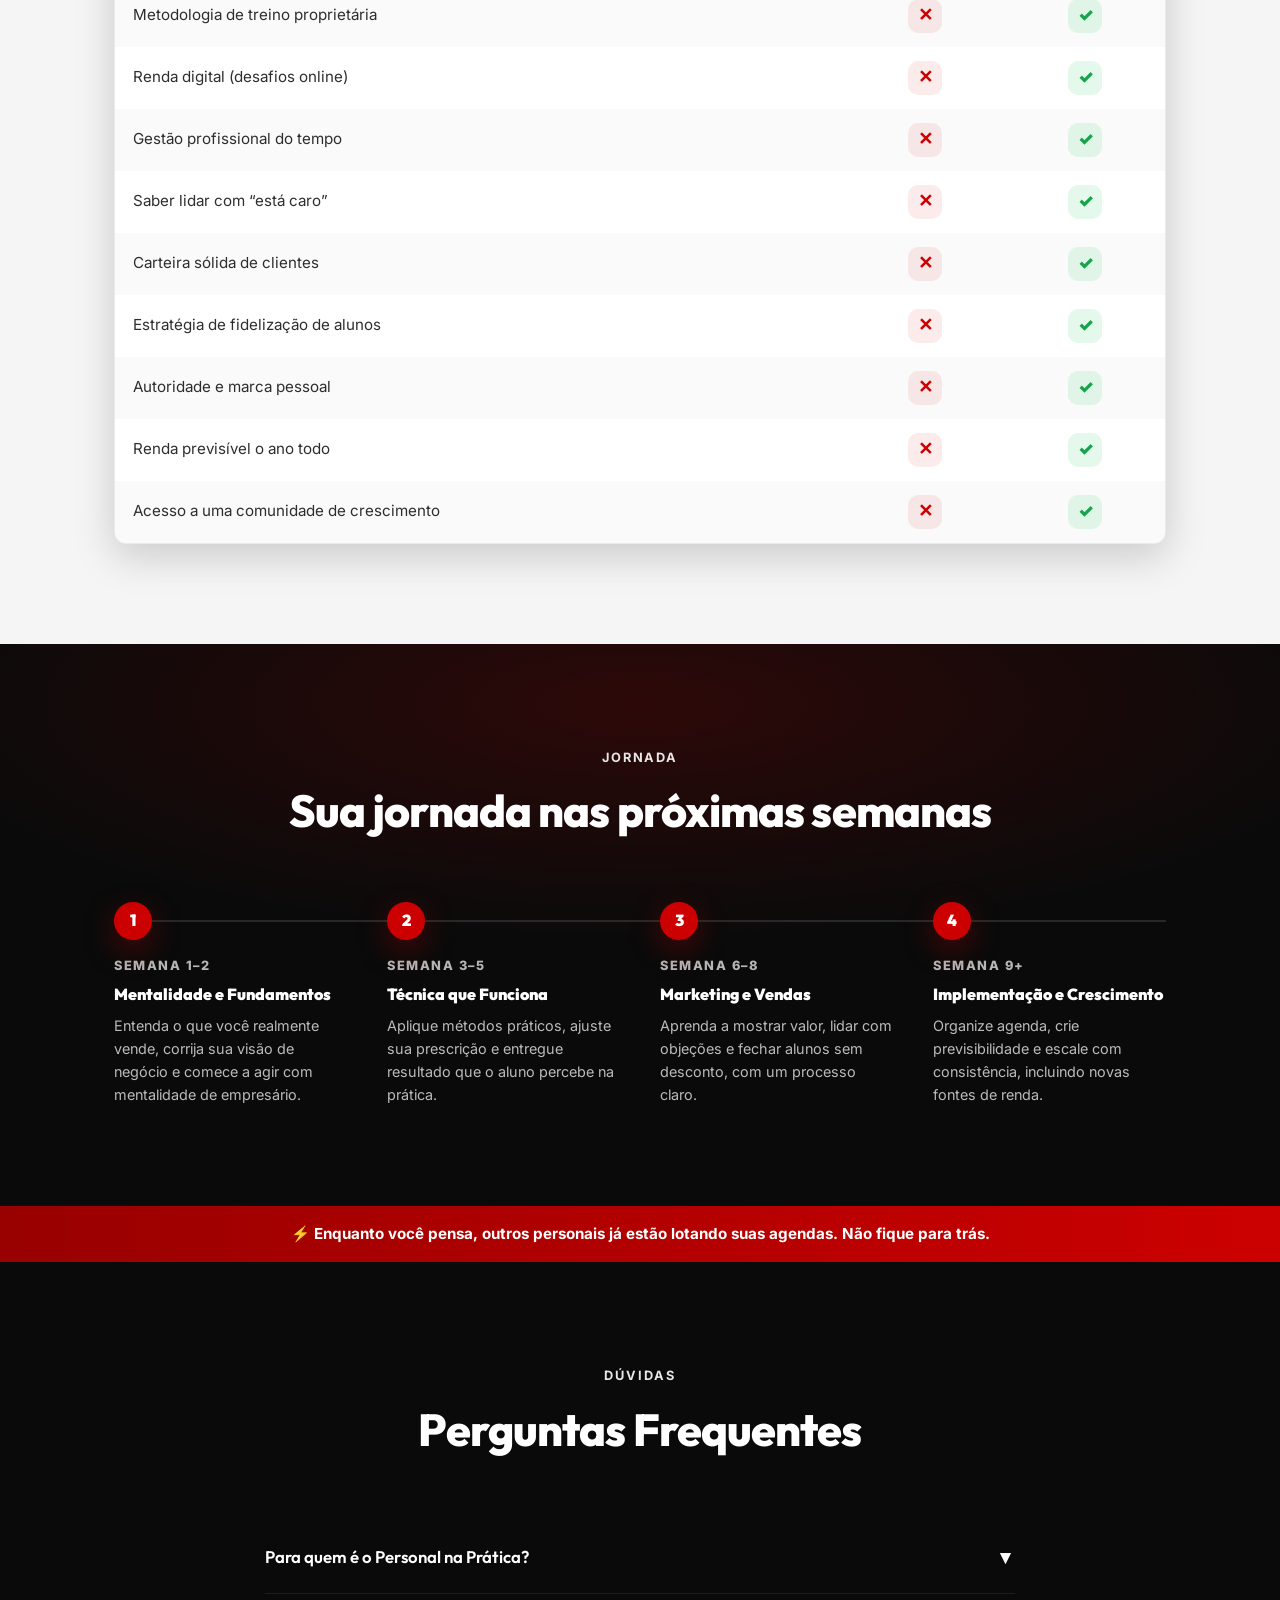
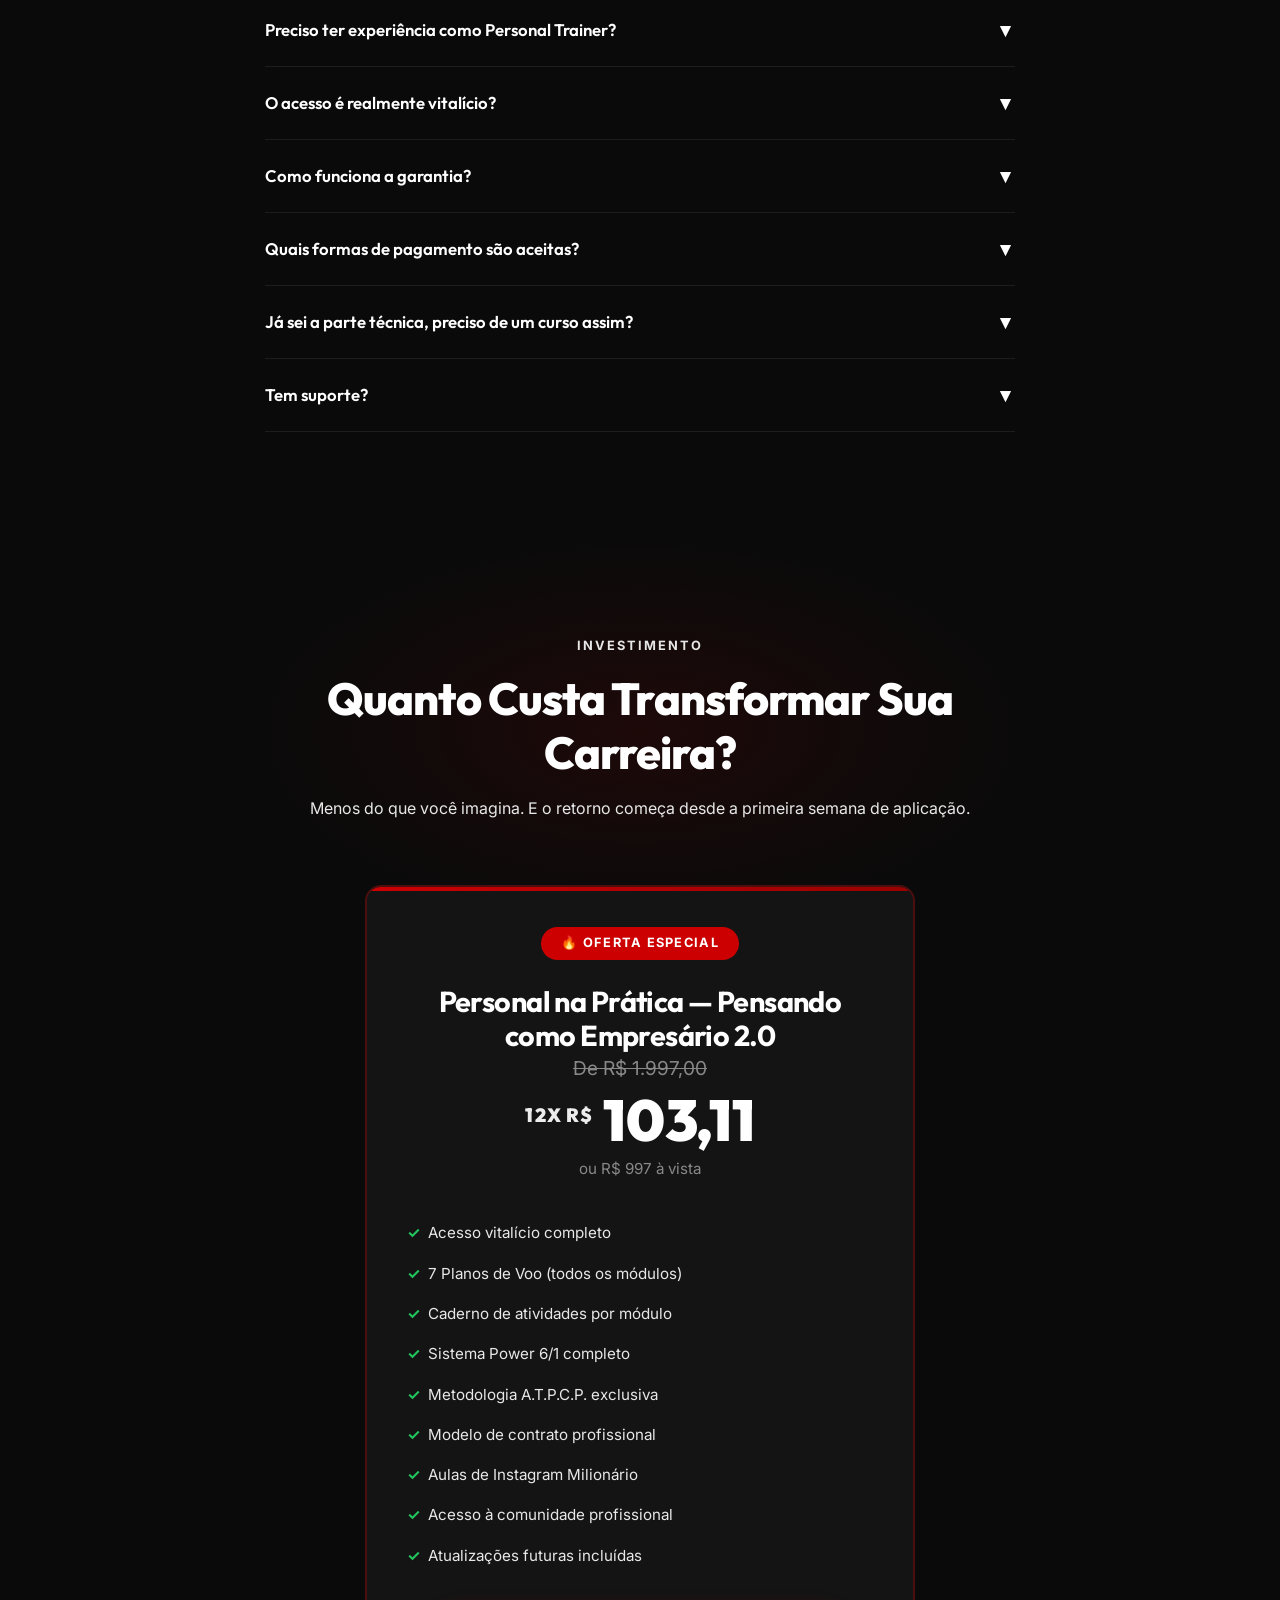
==== commit 93a71125: "Destaca preço parcelado (PNP)" ====
--- a/index.html
+++ b/index.html
@@ -872,8 +872,8 @@
         <div class="pricing-badge">🔥 Oferta Especial</div>
         <h3>Personal na Prática — Pensando como Empresário 2.0</h3>
         <div class="price-original">De R$ 1.997,00</div>
-        <div class="price-current"><span class="currency">R$</span> 997</div>
-        <div class="price-installment">ou 12x de R$ 103,11 no cartão</div>
+        <div class="price-current"><small>12x R$</small><span class="amount">103,11</span></div>
+        <div class="price-installment">ou R$ 997 à vista</div>
 
         <ul class="pricing-features">
           <li><span class="check">✓</span> Acesso vitalício completo</li>
--- a/styles.css
+++ b/styles.css
@@ -1748,21 +1748,36 @@
 }
 
 .price-current {
+  display: flex;
+  align-items: flex-start;
+  justify-content: center;
+  gap: 10px;
   font-family: var(--font-display);
-  font-size: 3.5rem;
   font-weight: 900;
   color: var(--white);
   margin-bottom: var(--space-xs);
-}
-
-.price-current .currency {
-  font-size: 1.5rem;
-  vertical-align: super;
+  line-height: 1;
+  letter-spacing: -0.02em;
+}
+
+.price-current small {
+  margin-top: 0.9rem;
+  font-size: 1.2rem;
+  font-weight: 900;
+  letter-spacing: 0.06em;
+  text-transform: uppercase;
+  color: rgba(255, 255, 255, 0.92);
+  white-space: nowrap;
+}
+
+.price-current .amount {
+  font-size: 3.6rem;
+  white-space: nowrap;
 }
 
 .price-installment {
-  font-size: 1rem;
-  color: var(--gray-light);
+  font-size: 0.95rem;
+  color: var(--gray-mid);
   margin-bottom: var(--space-lg);
 }
 
@@ -2550,6 +2565,15 @@
   }
 
   .price-current {
+    gap: 8px;
+  }
+
+  .price-current small {
+    margin-top: 0.7rem;
+    font-size: 1.05rem;
+  }
+
+  .price-current .amount {
     font-size: 2.8rem;
   }
 
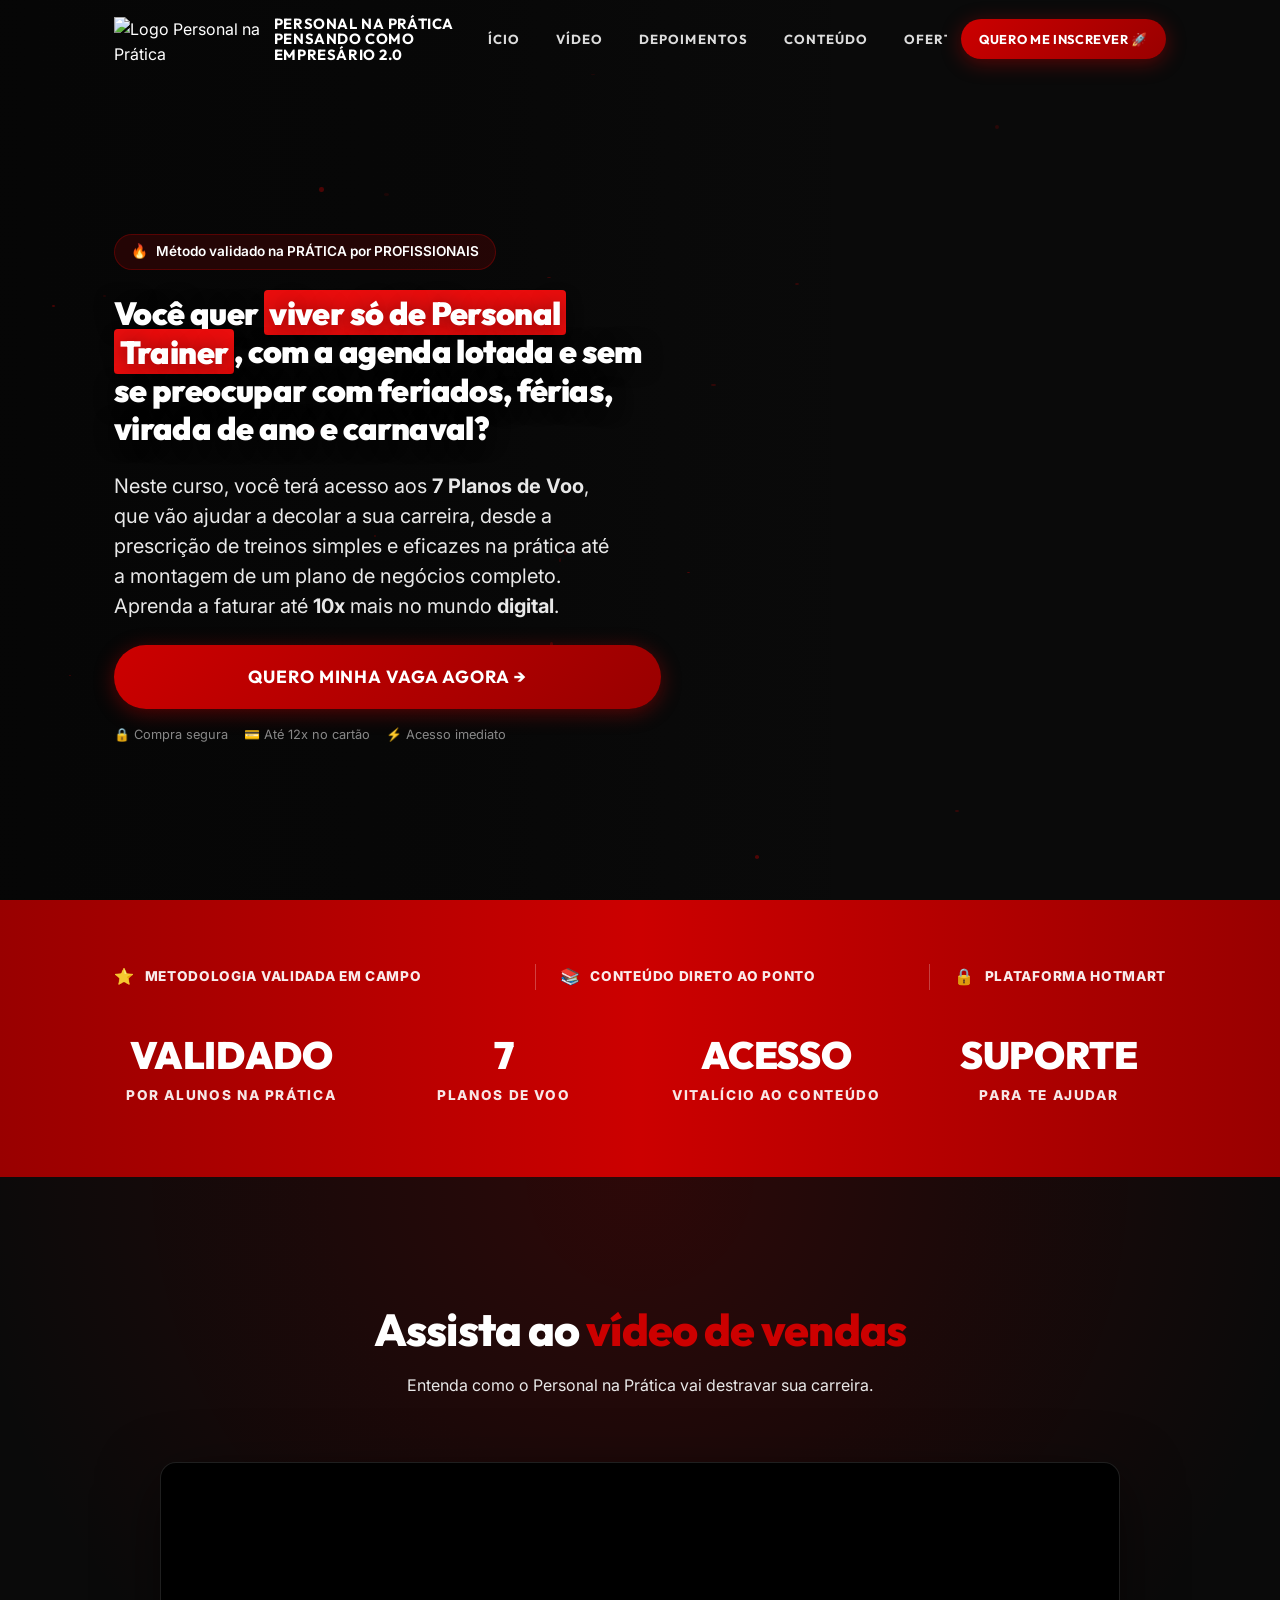
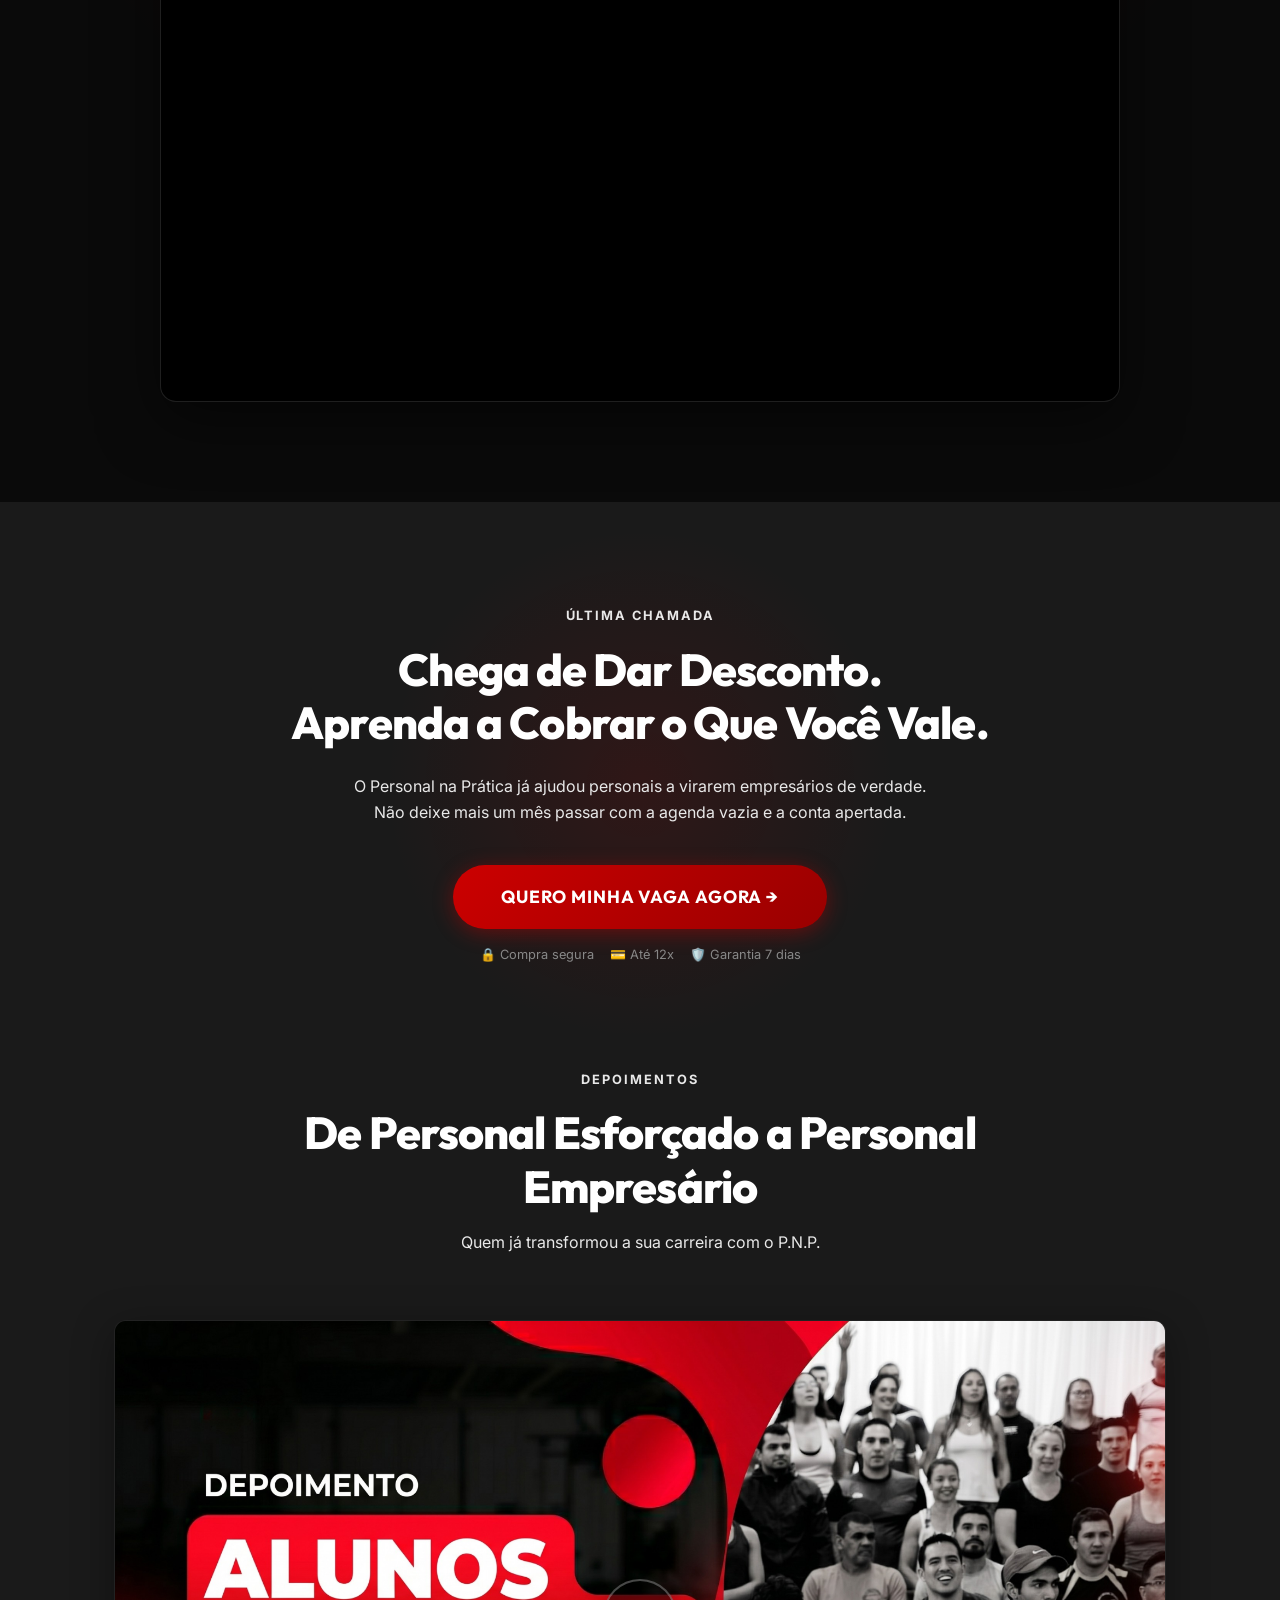
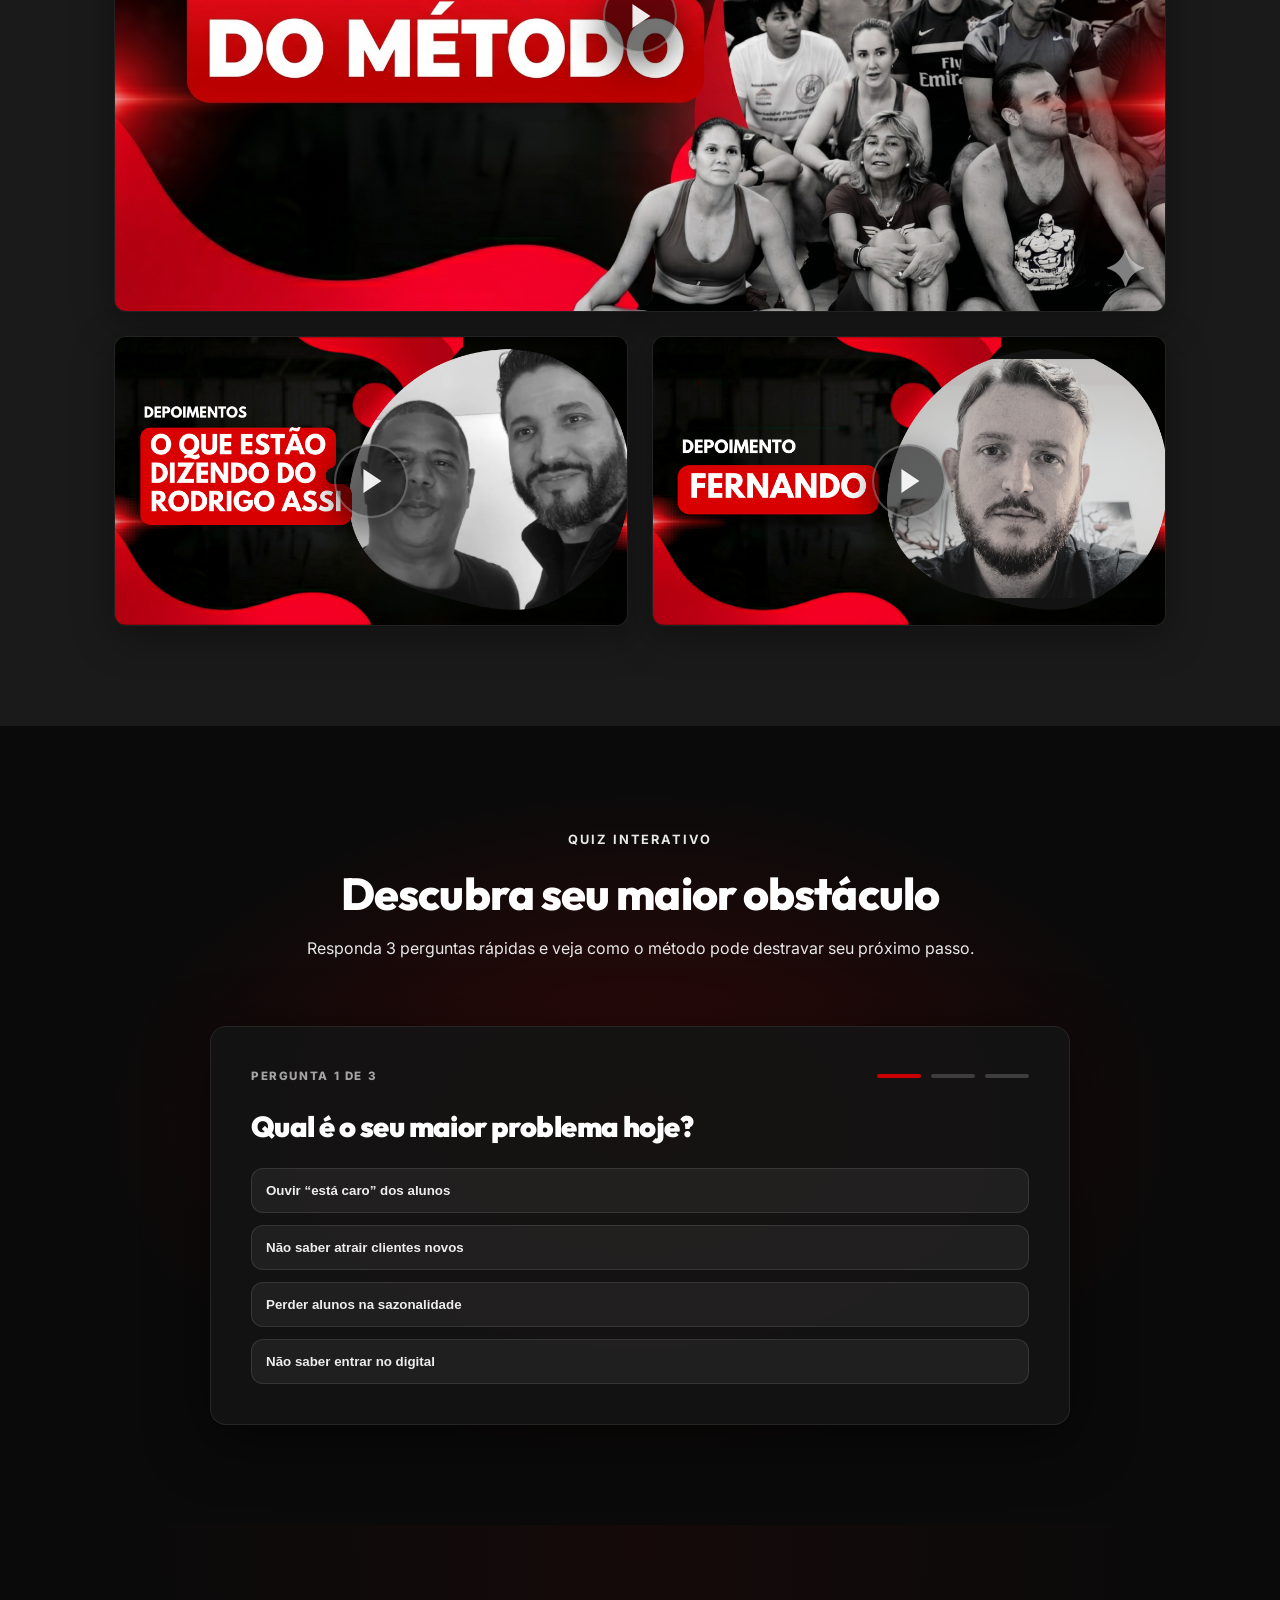
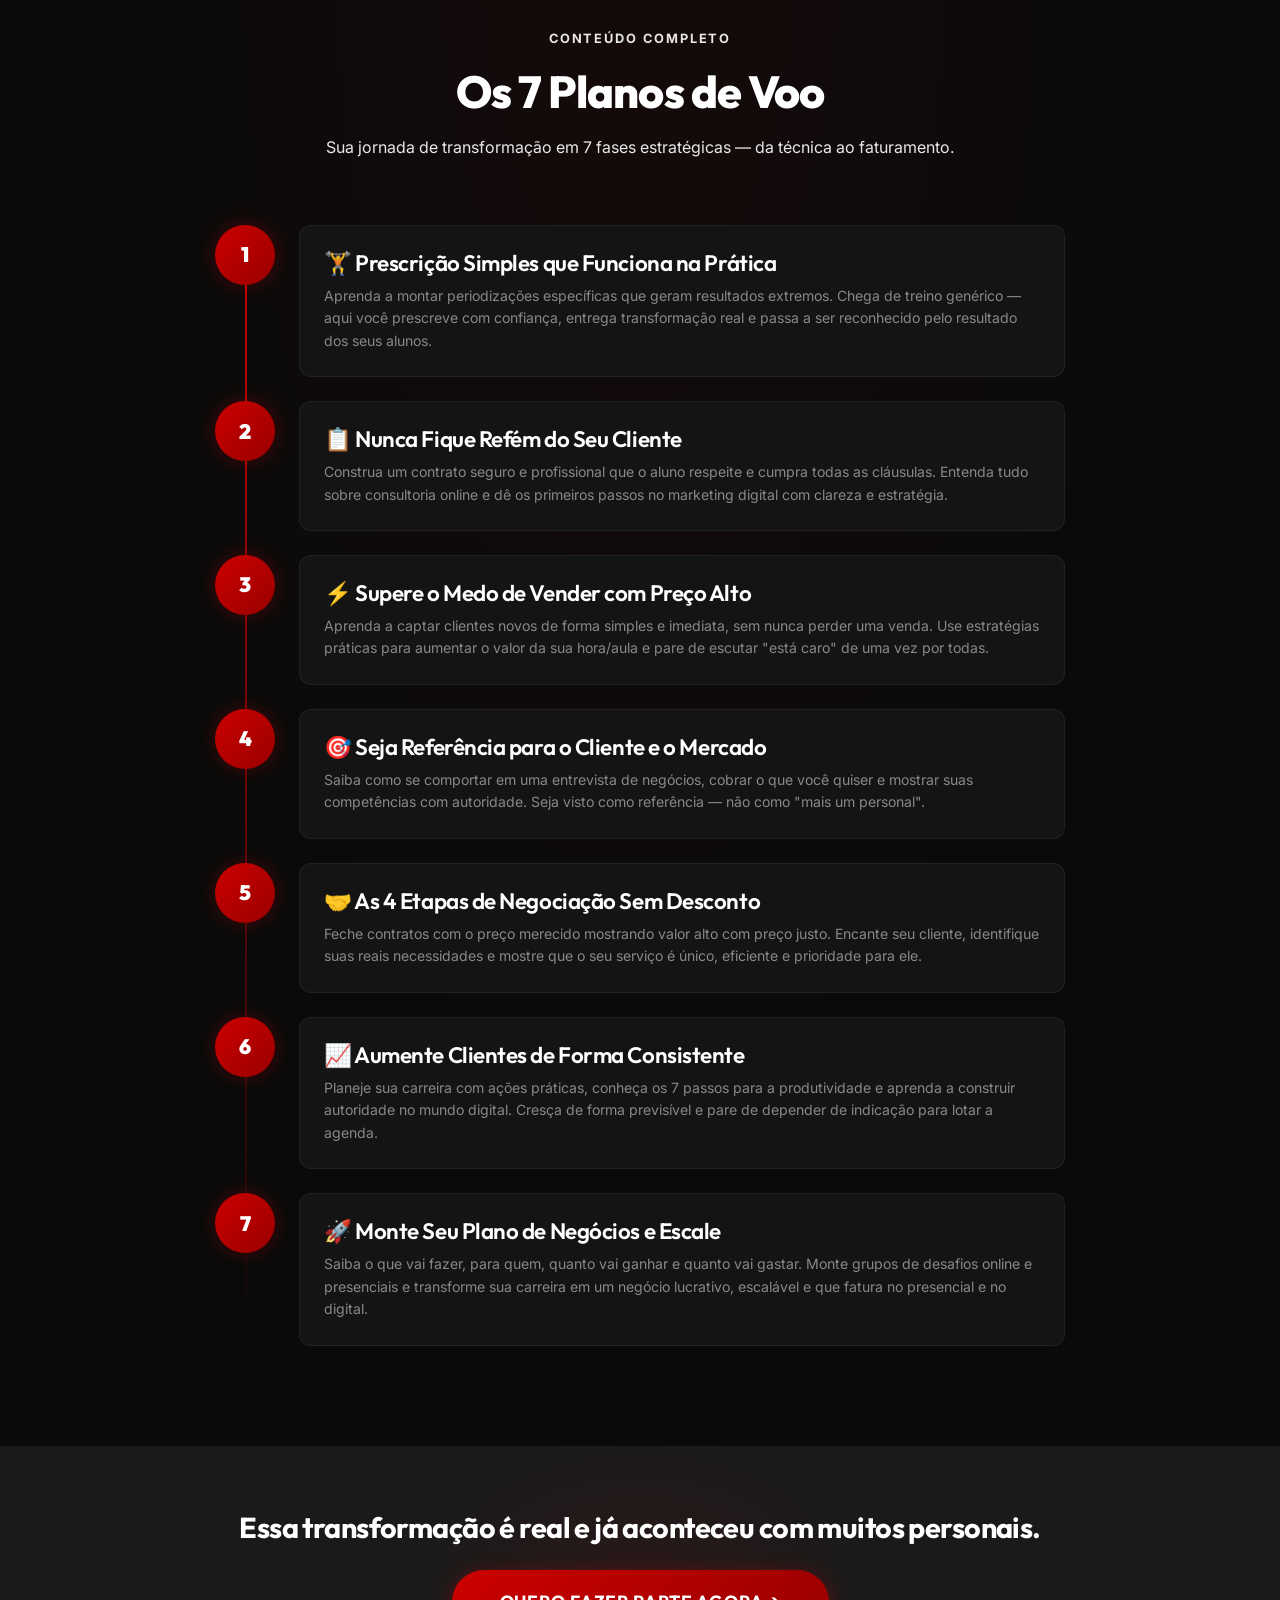
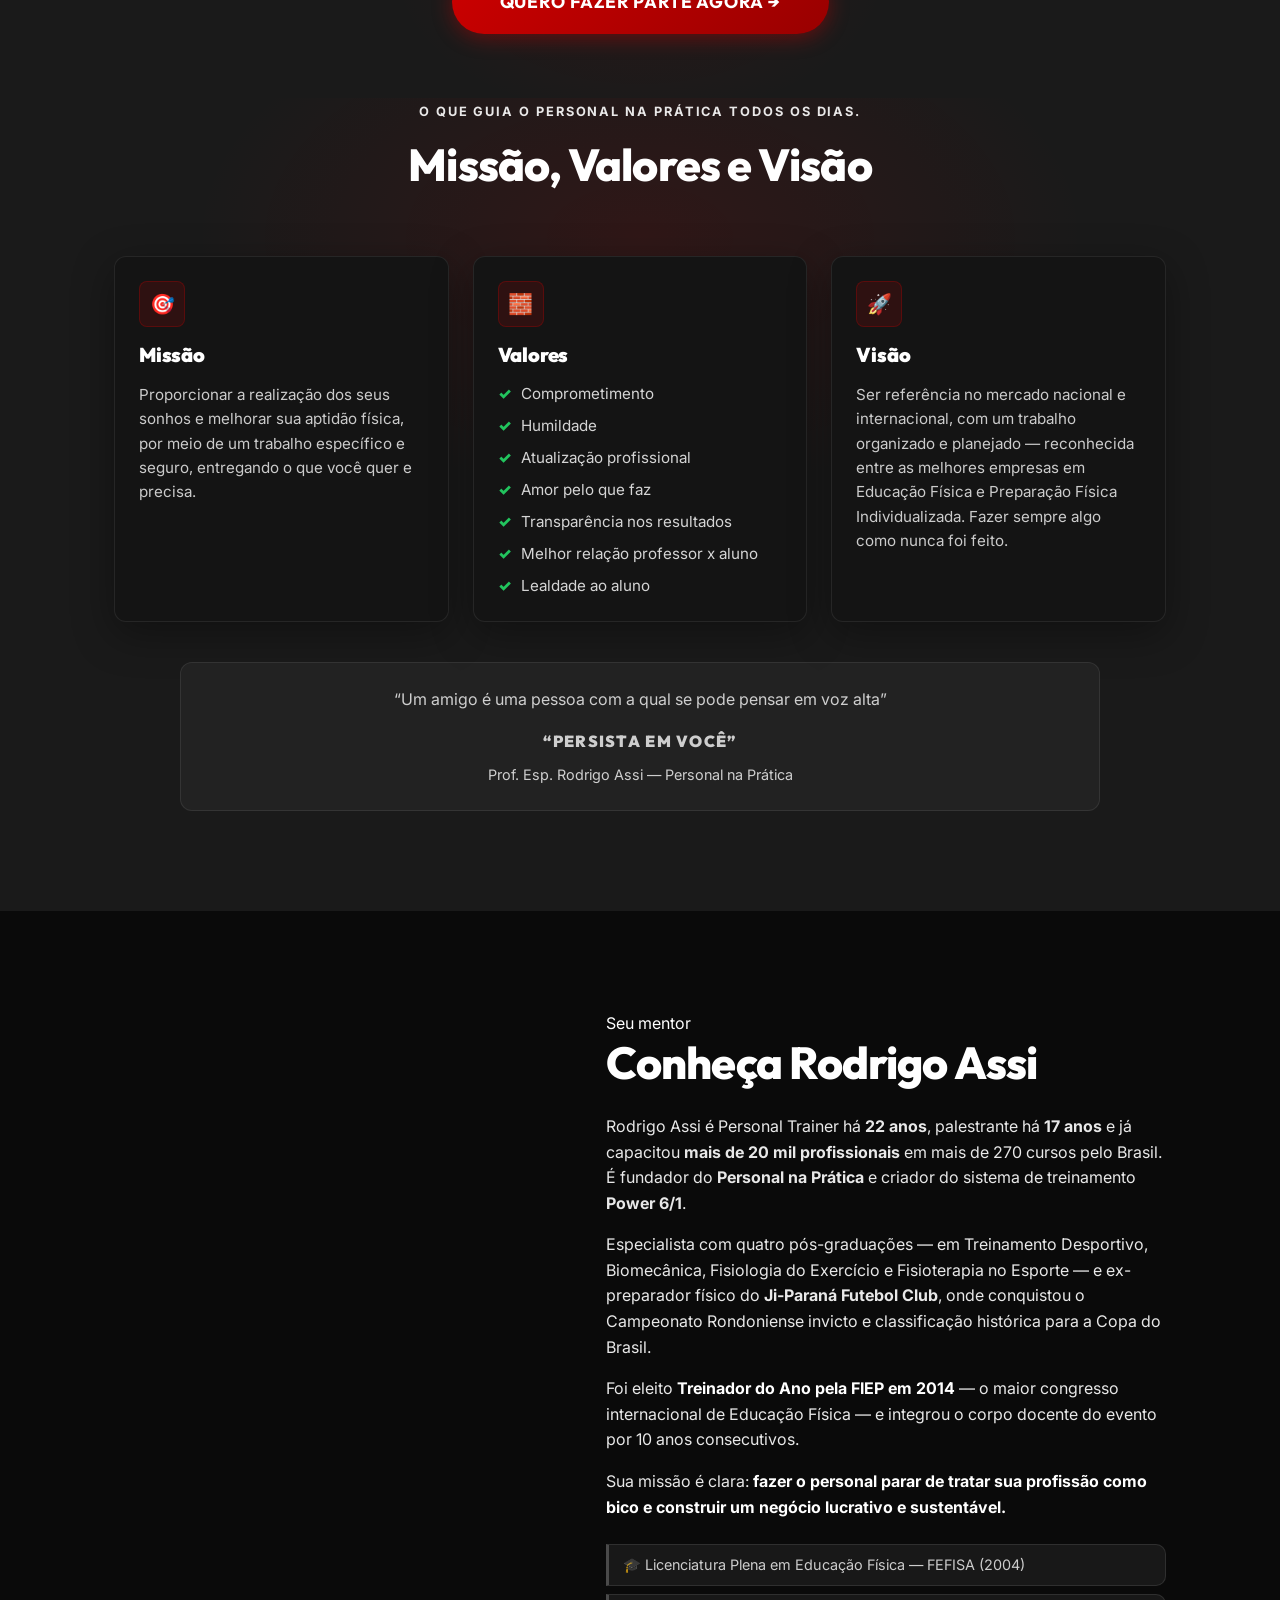
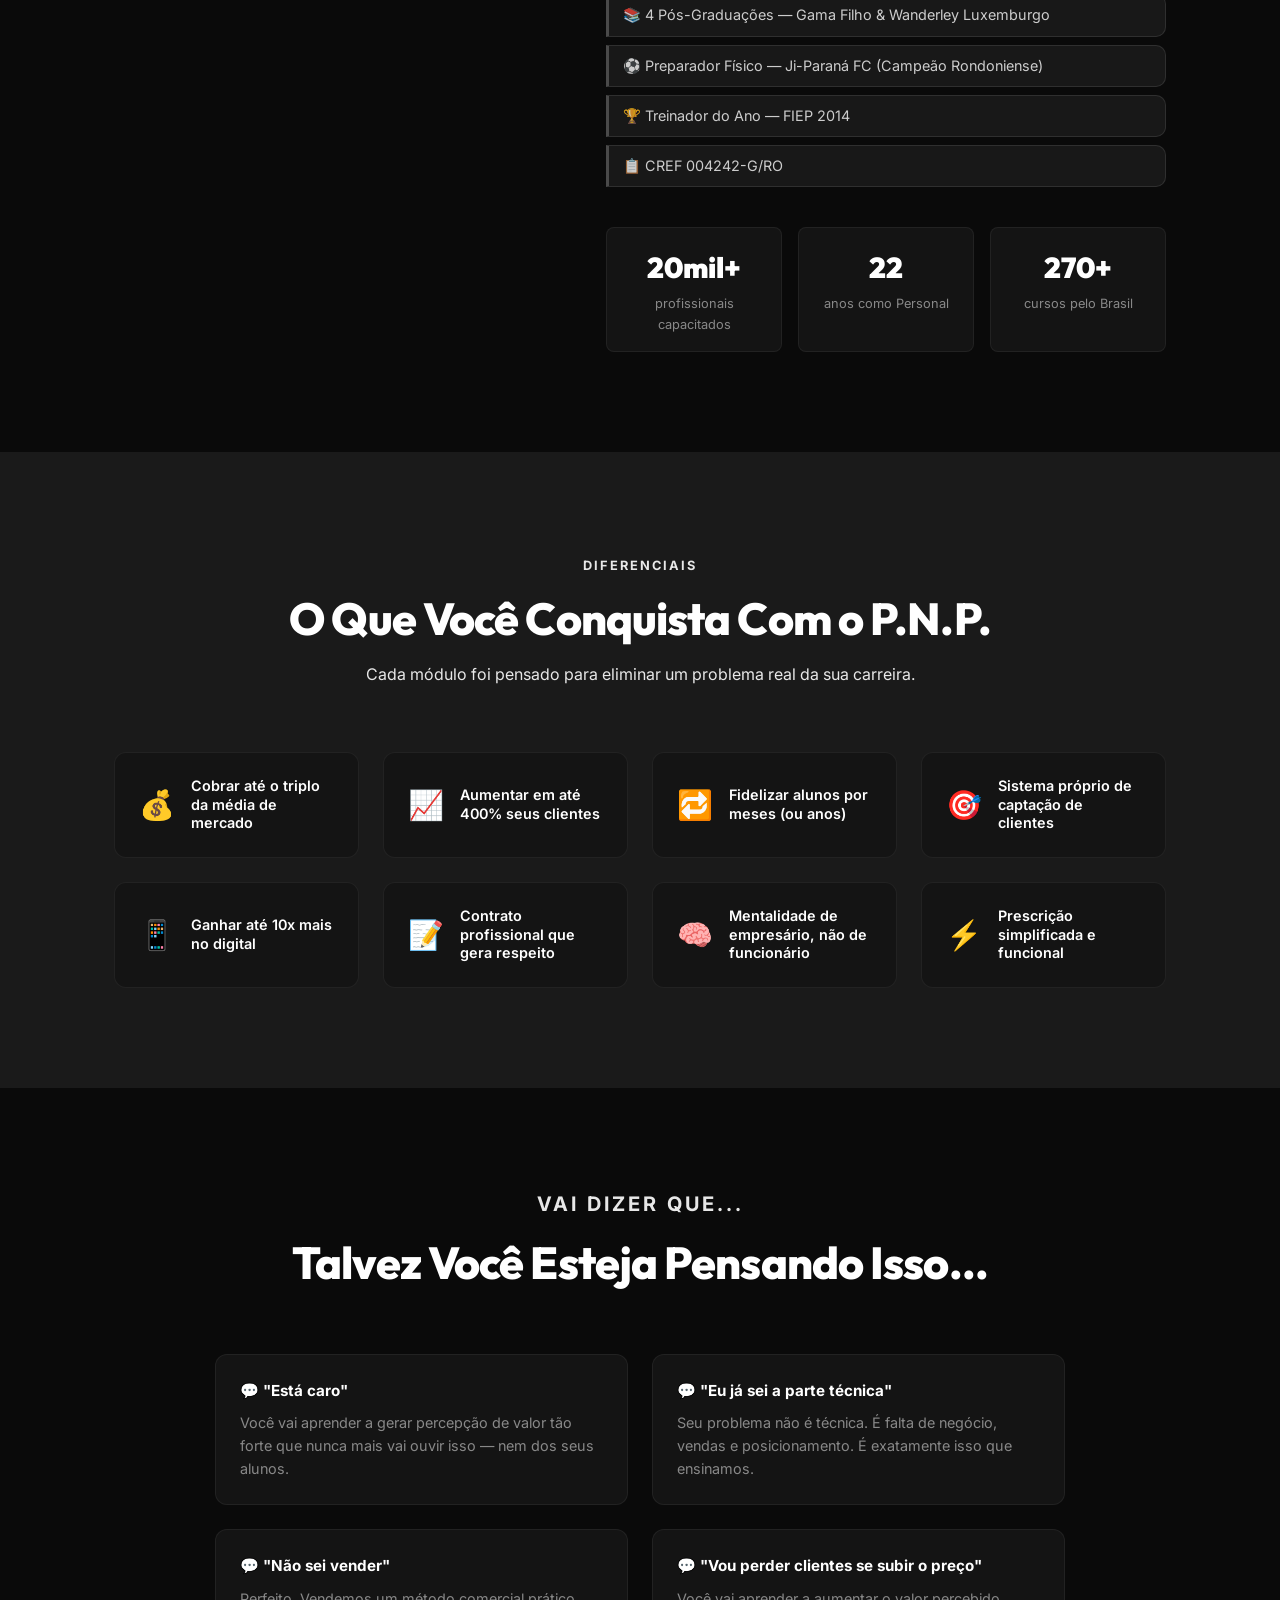
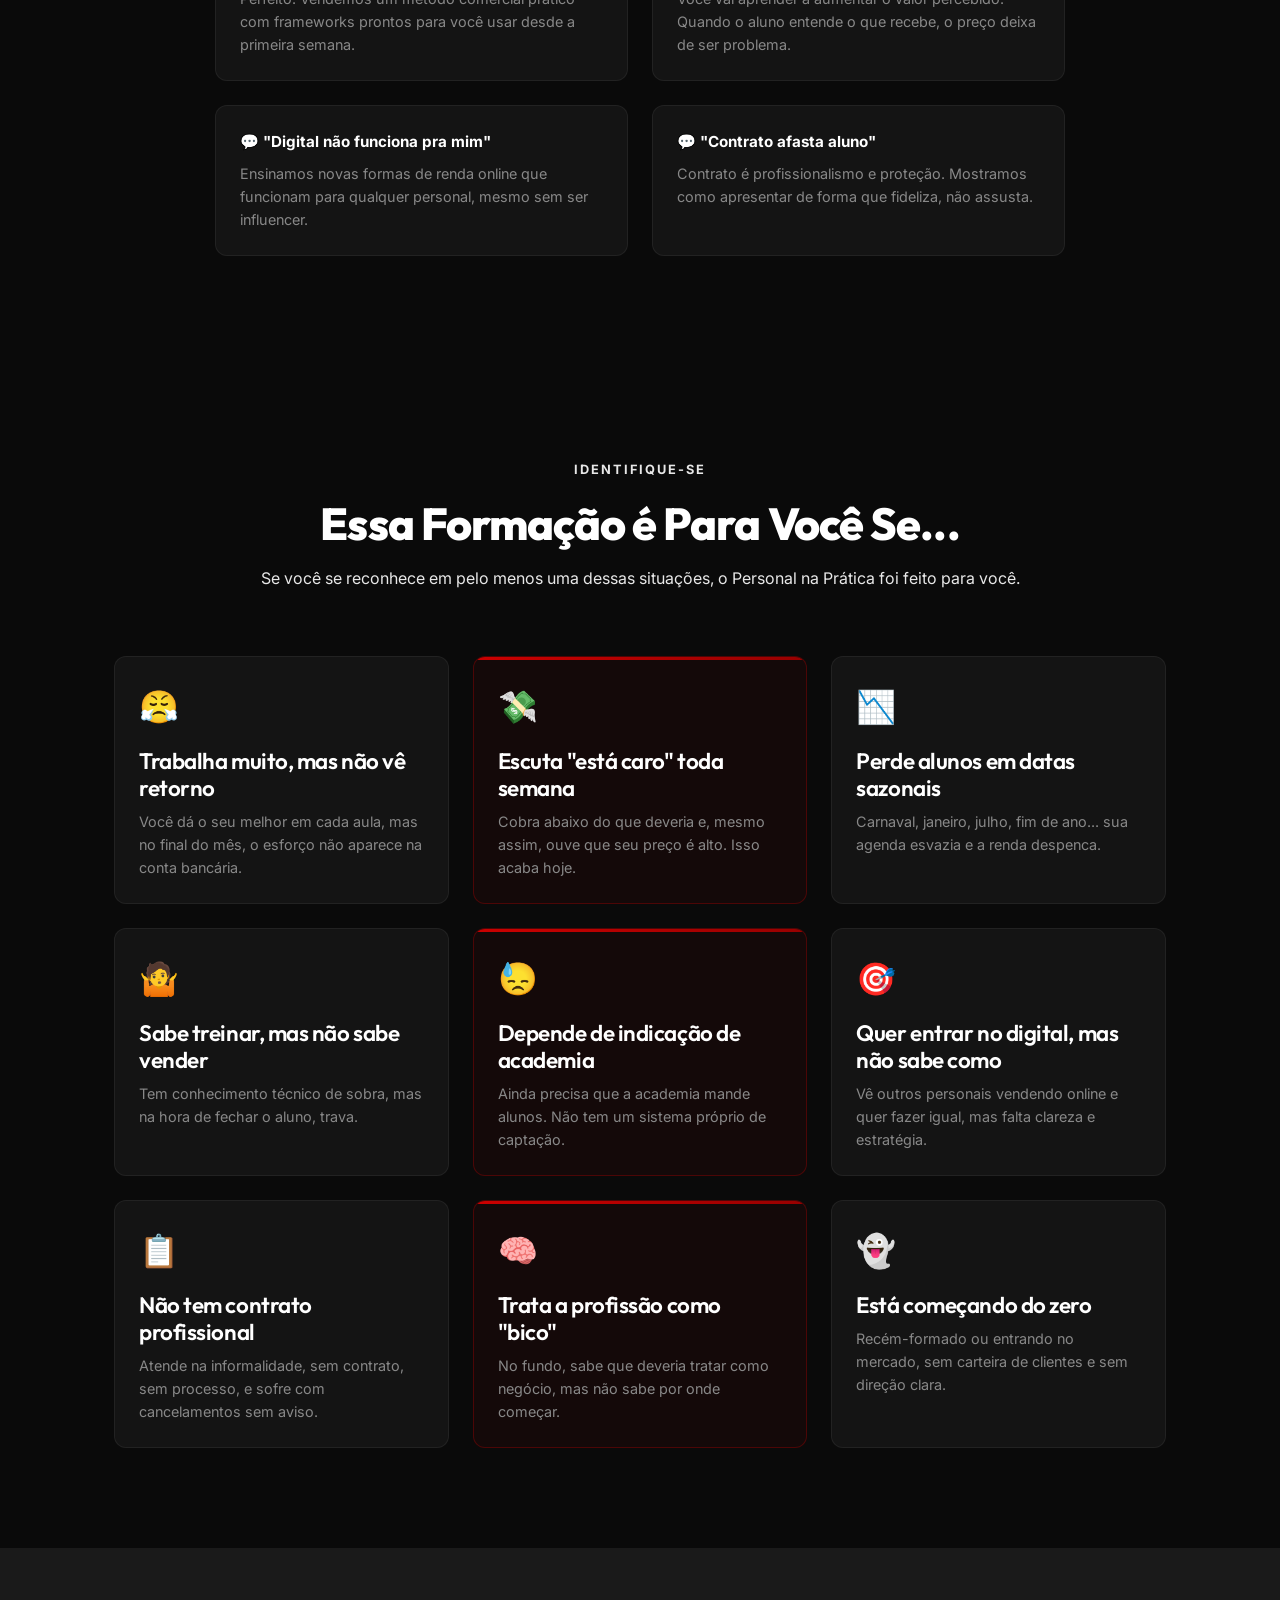
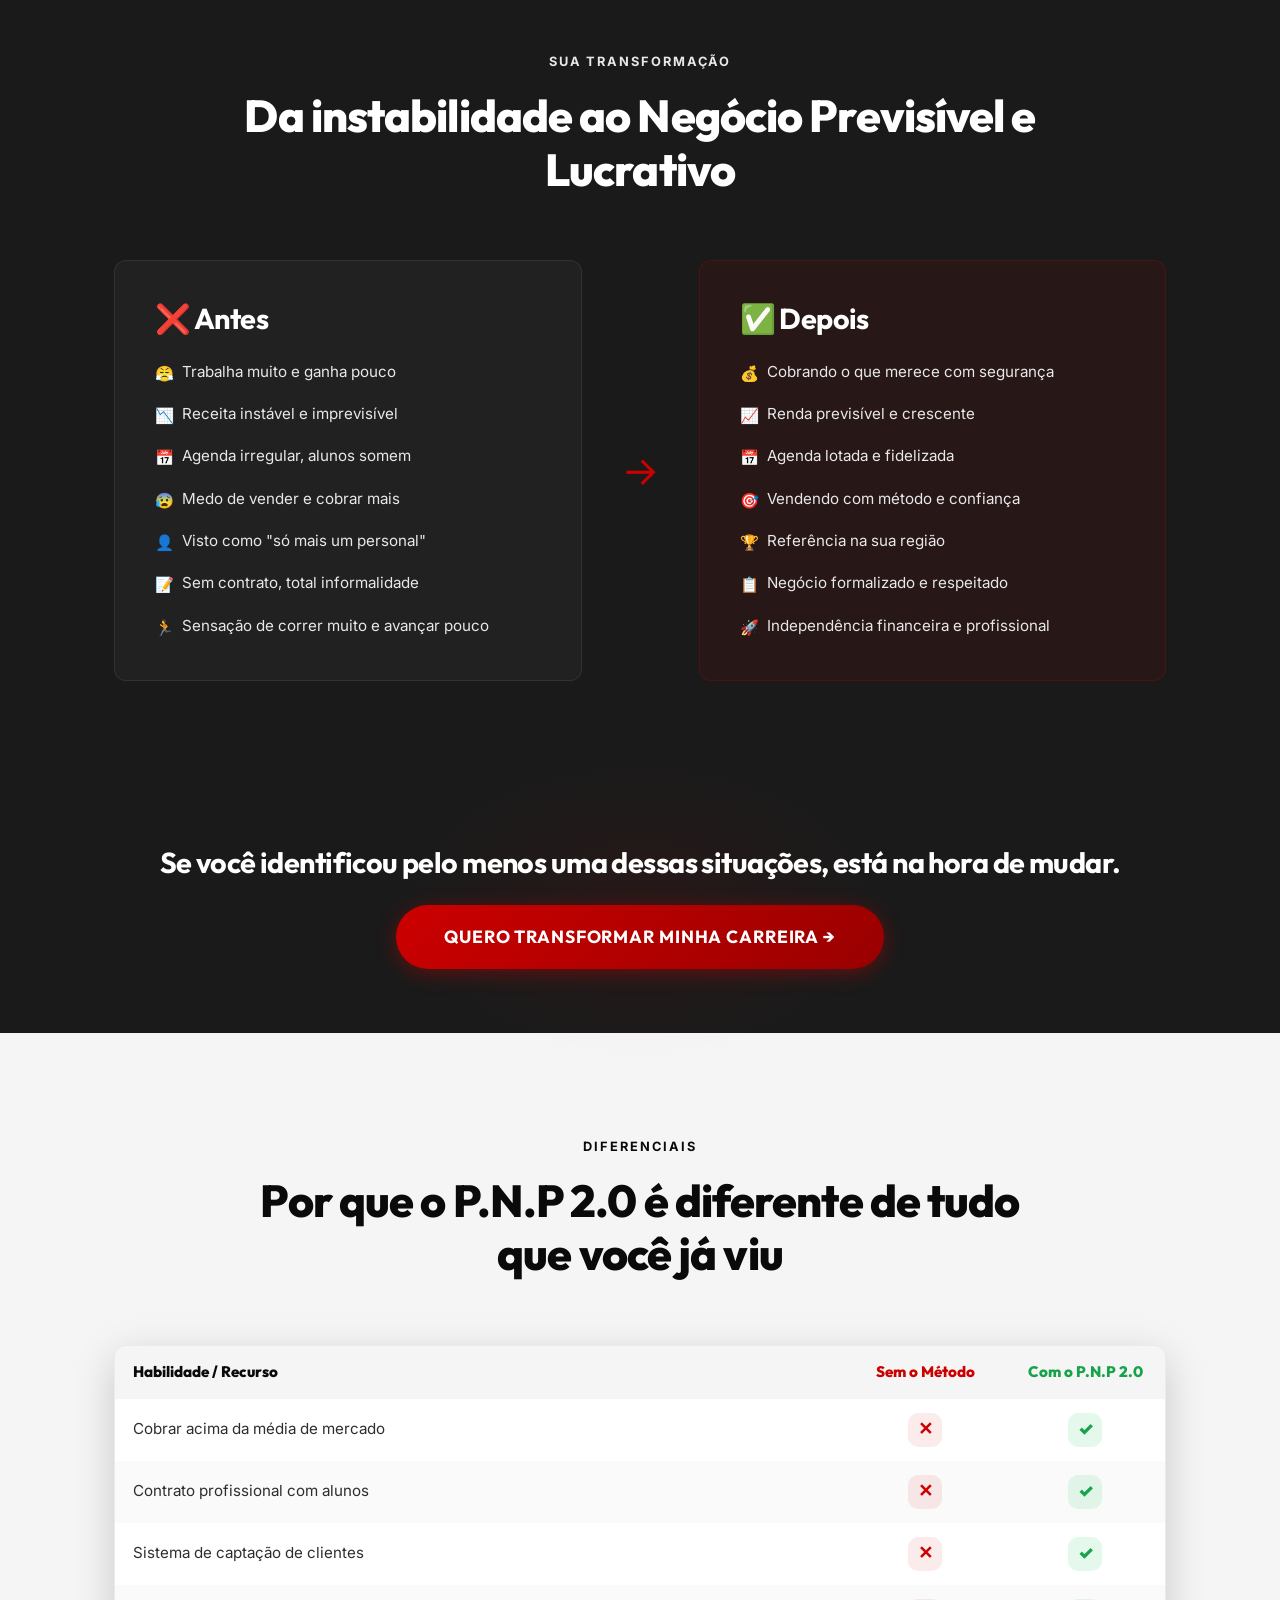
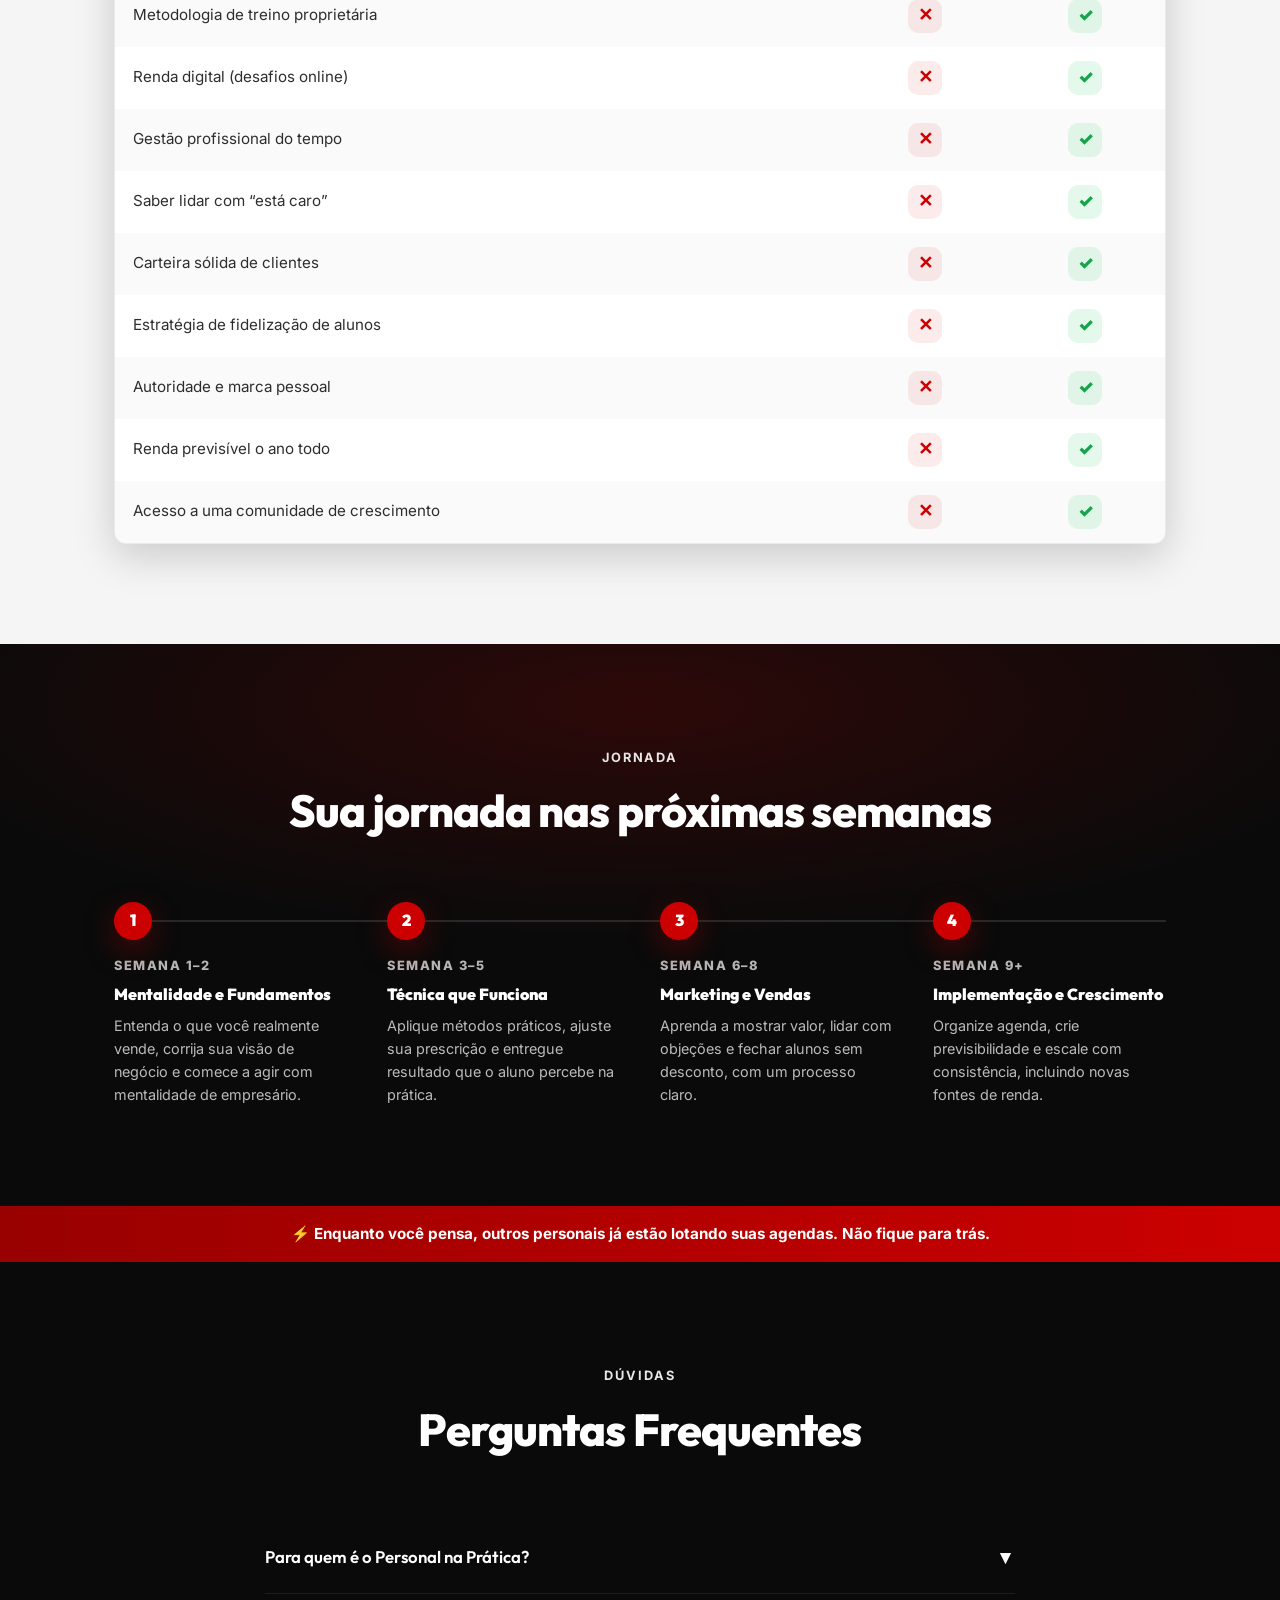
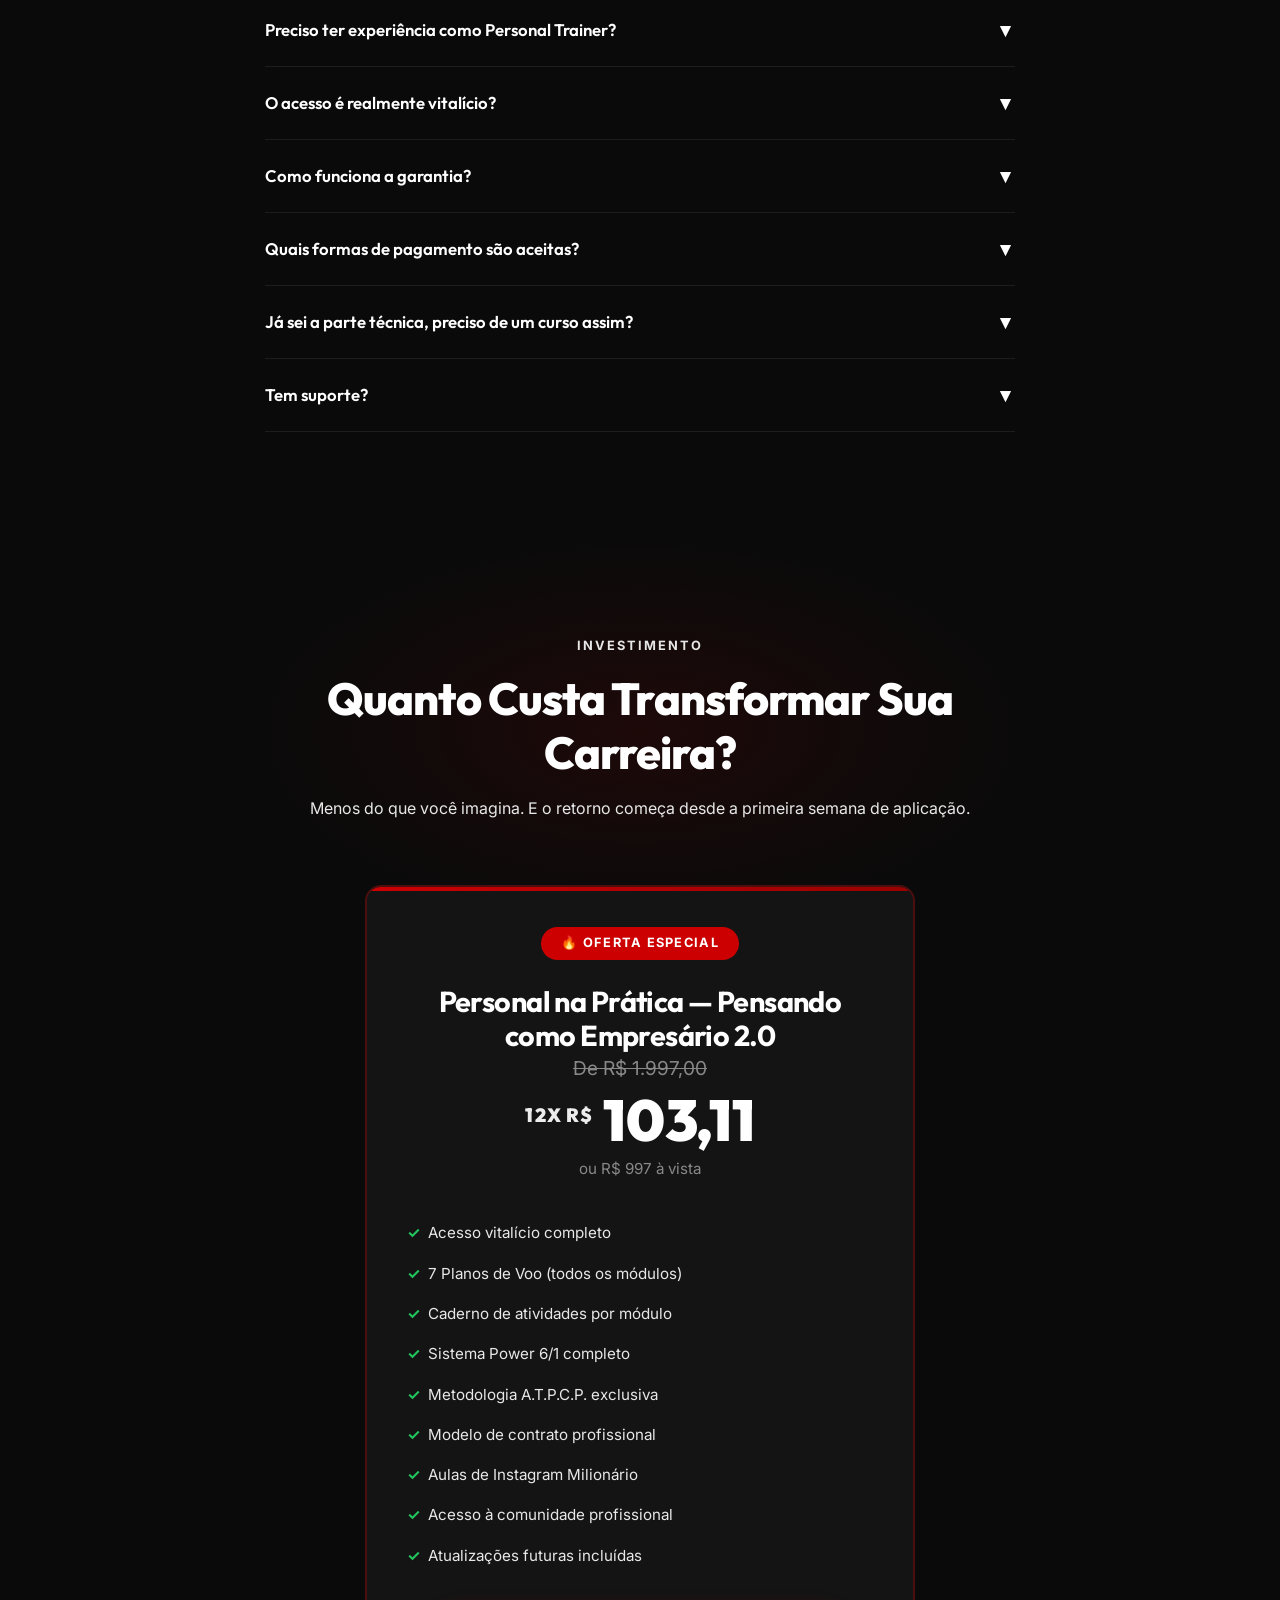
==== commit 5b08f215: "Força atualização de CSS/JS (cache bust)" ====
--- a/index.html
+++ b/index.html
@@ -21,7 +21,7 @@
   <meta name="twitter:title" content="Personal na Prática — Pensando como Empresário 2.0">
   <meta name="twitter:description" content="Curso completo para Personal Trainers que querem lotar a agenda, cobrar o que merecem e parar de perder alunos. Método testado e validado na prática.">
   <meta name="twitter:image" content="https://rodrigoassi14.github.io/personalnapratica/assets/bg-personal-na-pratica.png">
-  <link rel="stylesheet" href="styles.css">
+  <link rel="stylesheet" href="styles.css?v=20260607">
   <link rel="icon" href="assets/logo-personal-pensando-como-empresario.png">
 </head>
 
@@ -952,7 +952,7 @@
     </a>
   </div>
 
-  <script src="script.js" defer></script>
+  <script src="script.js?v=20260607" defer></script>
 </body>
 
 </html>
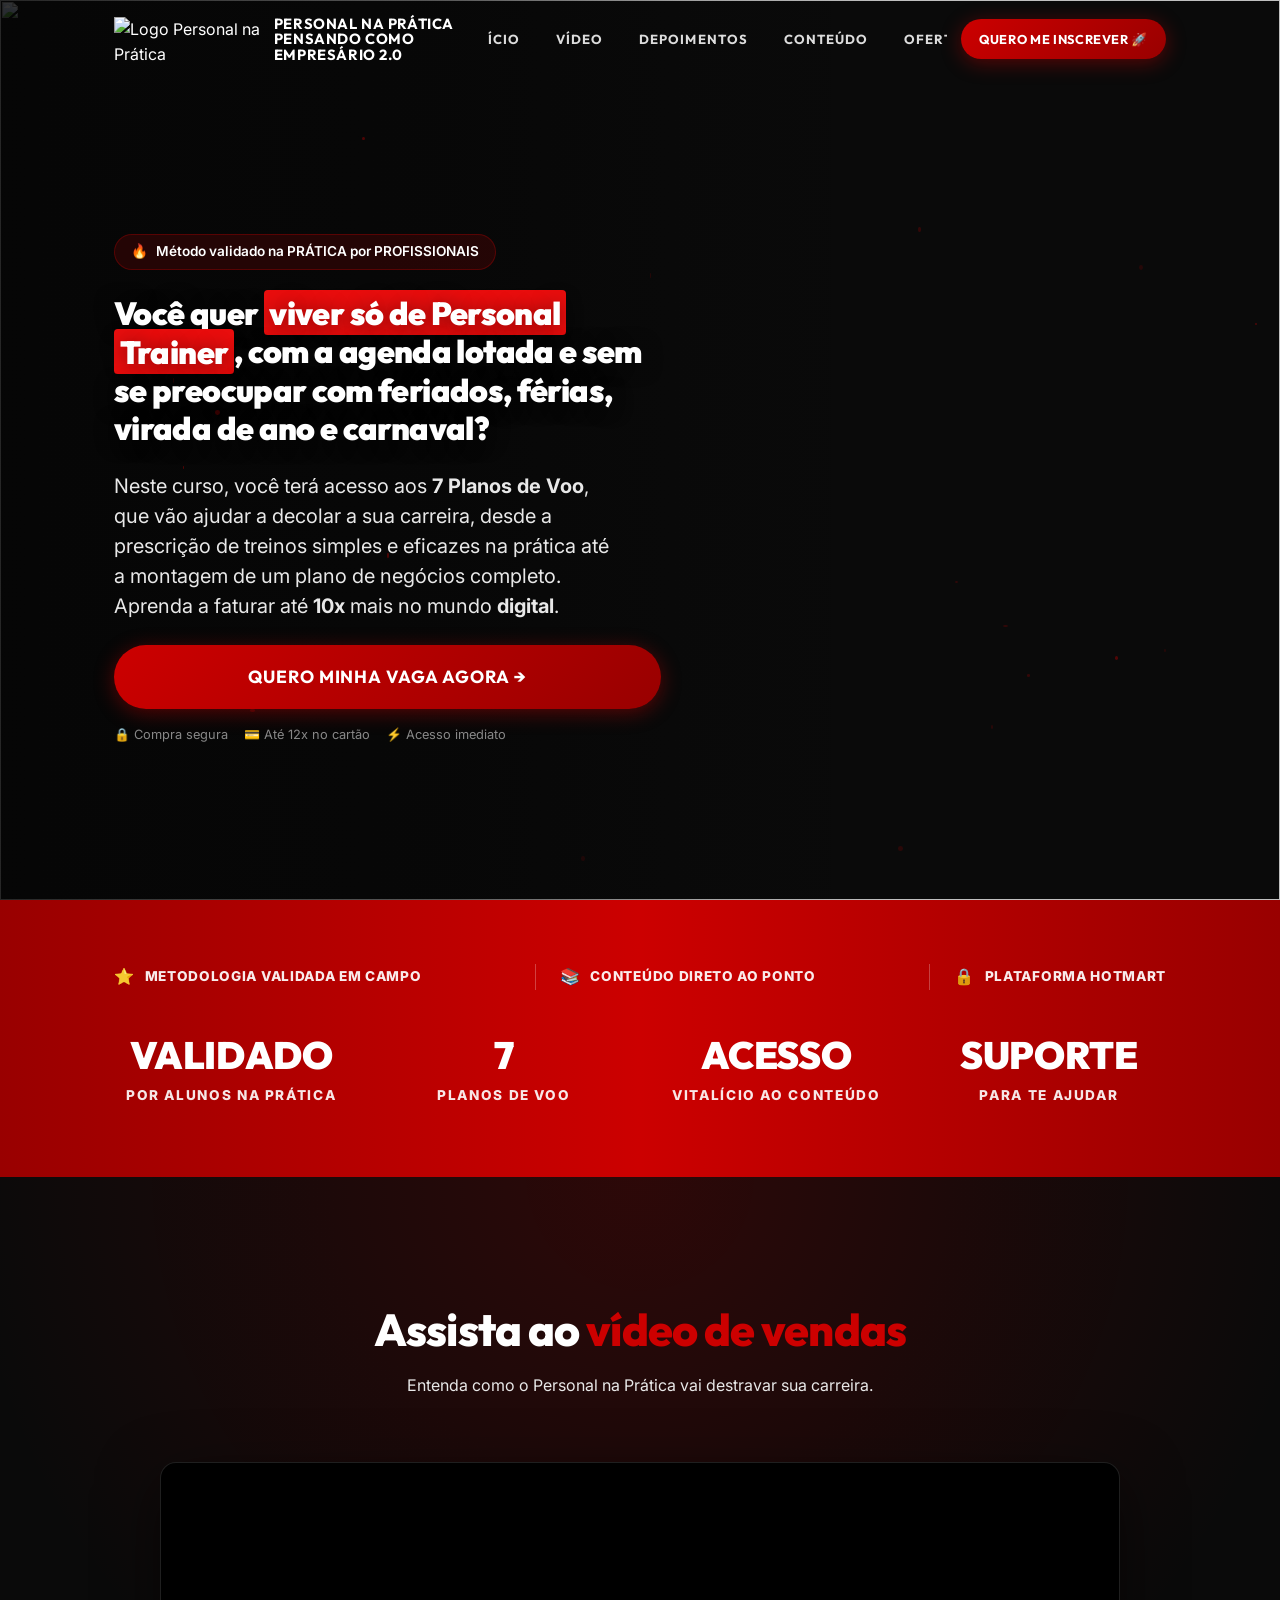
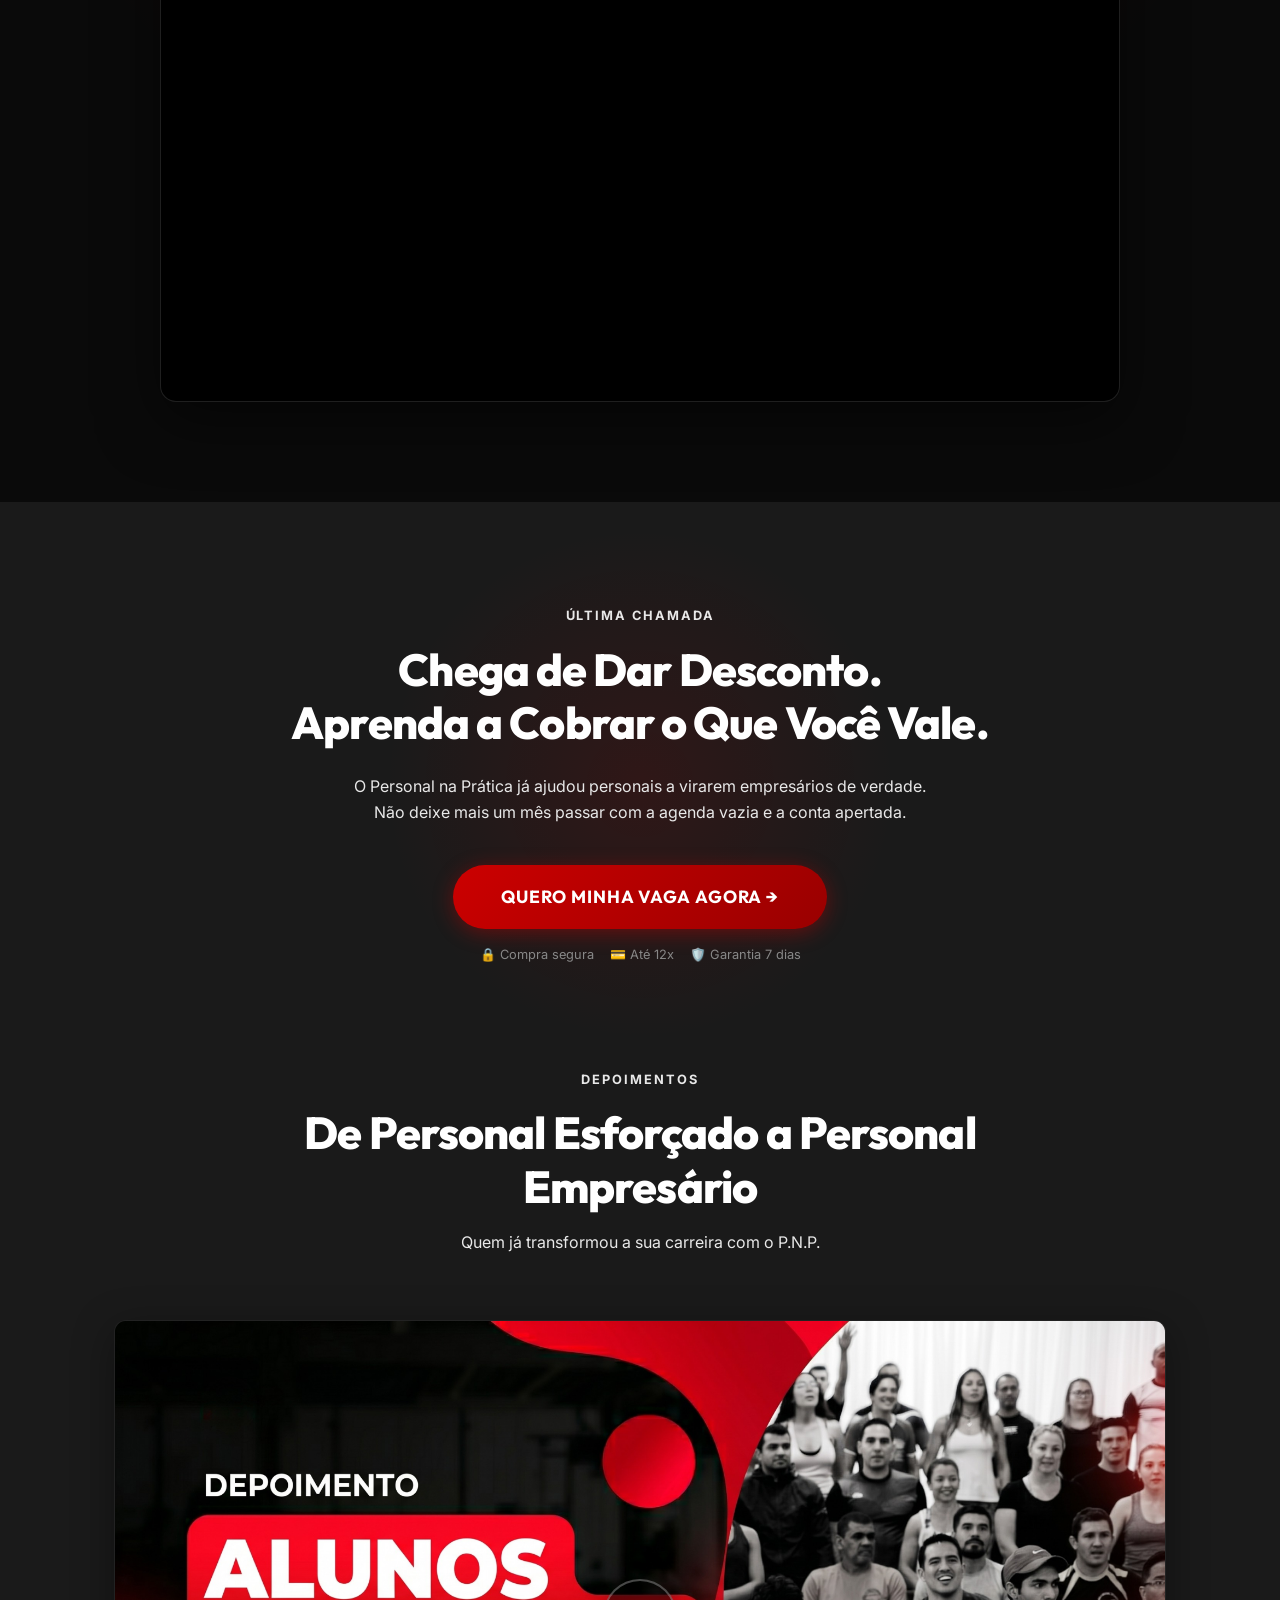
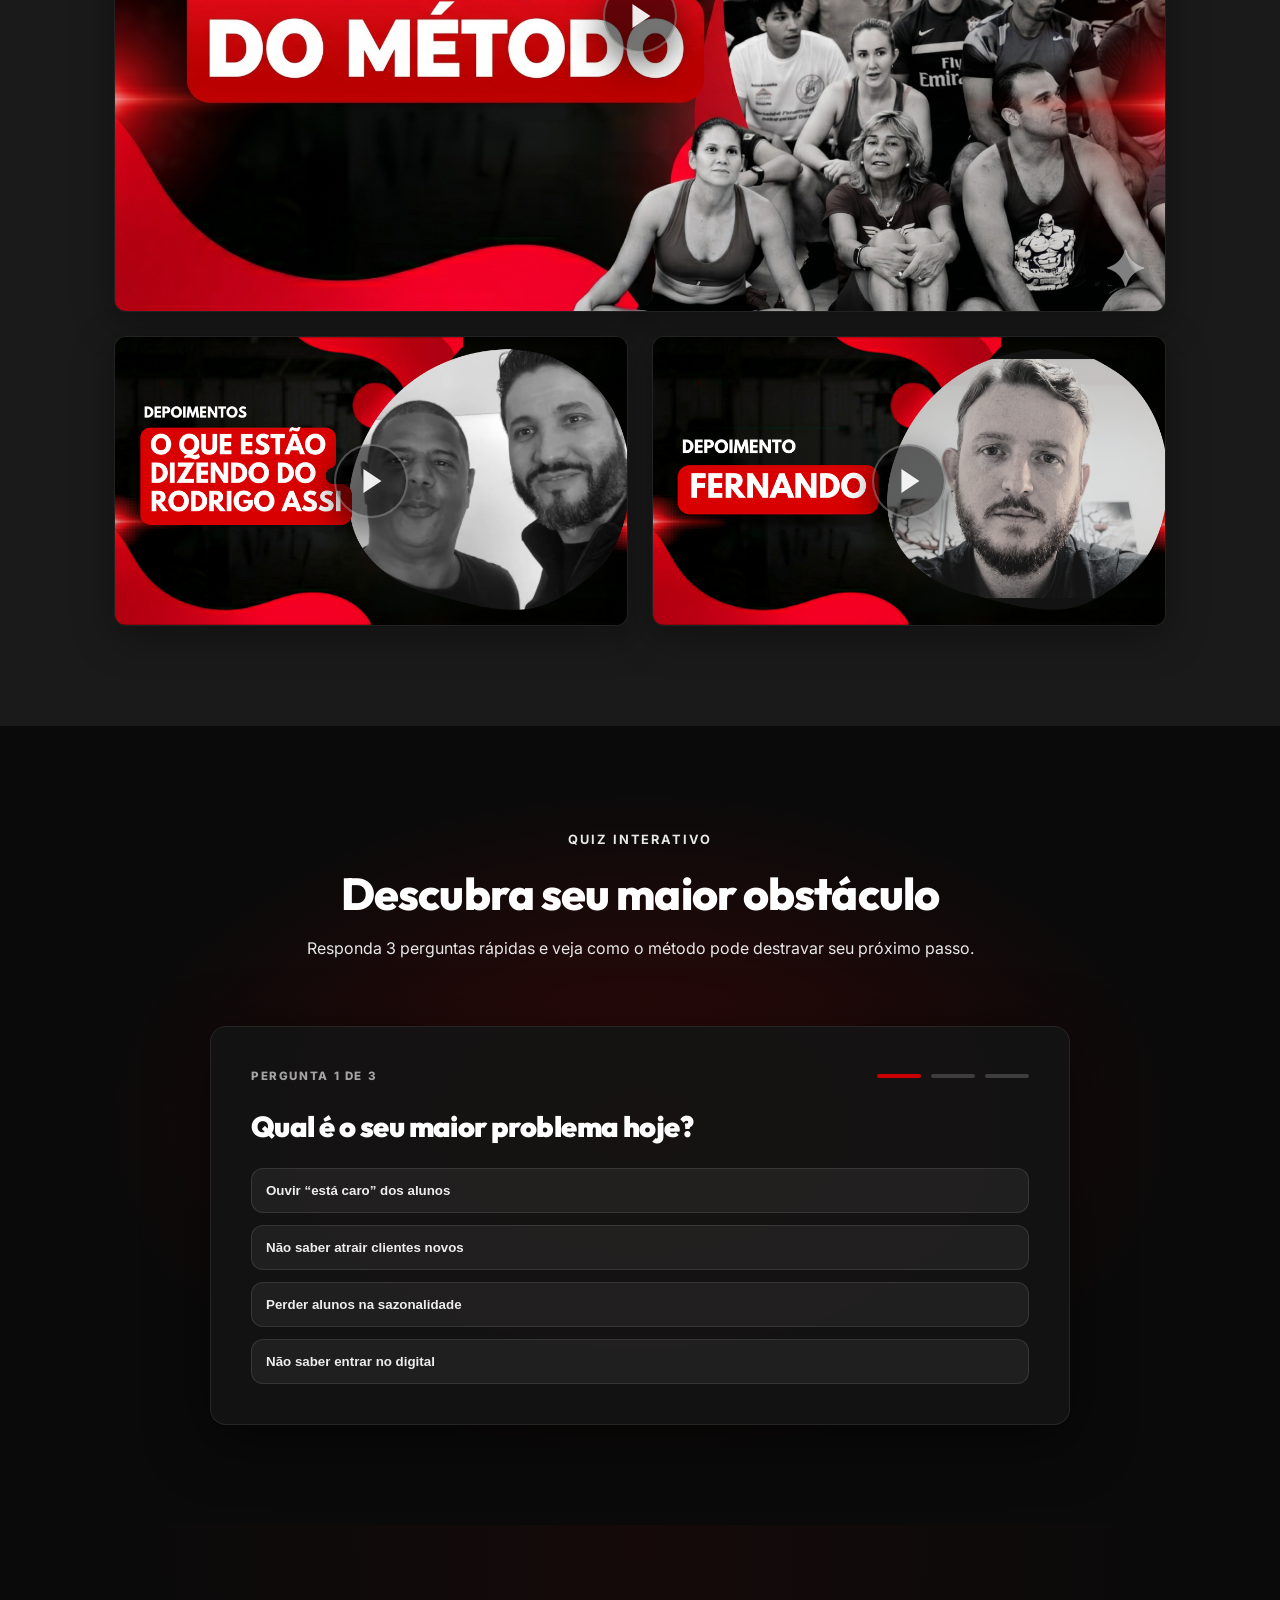
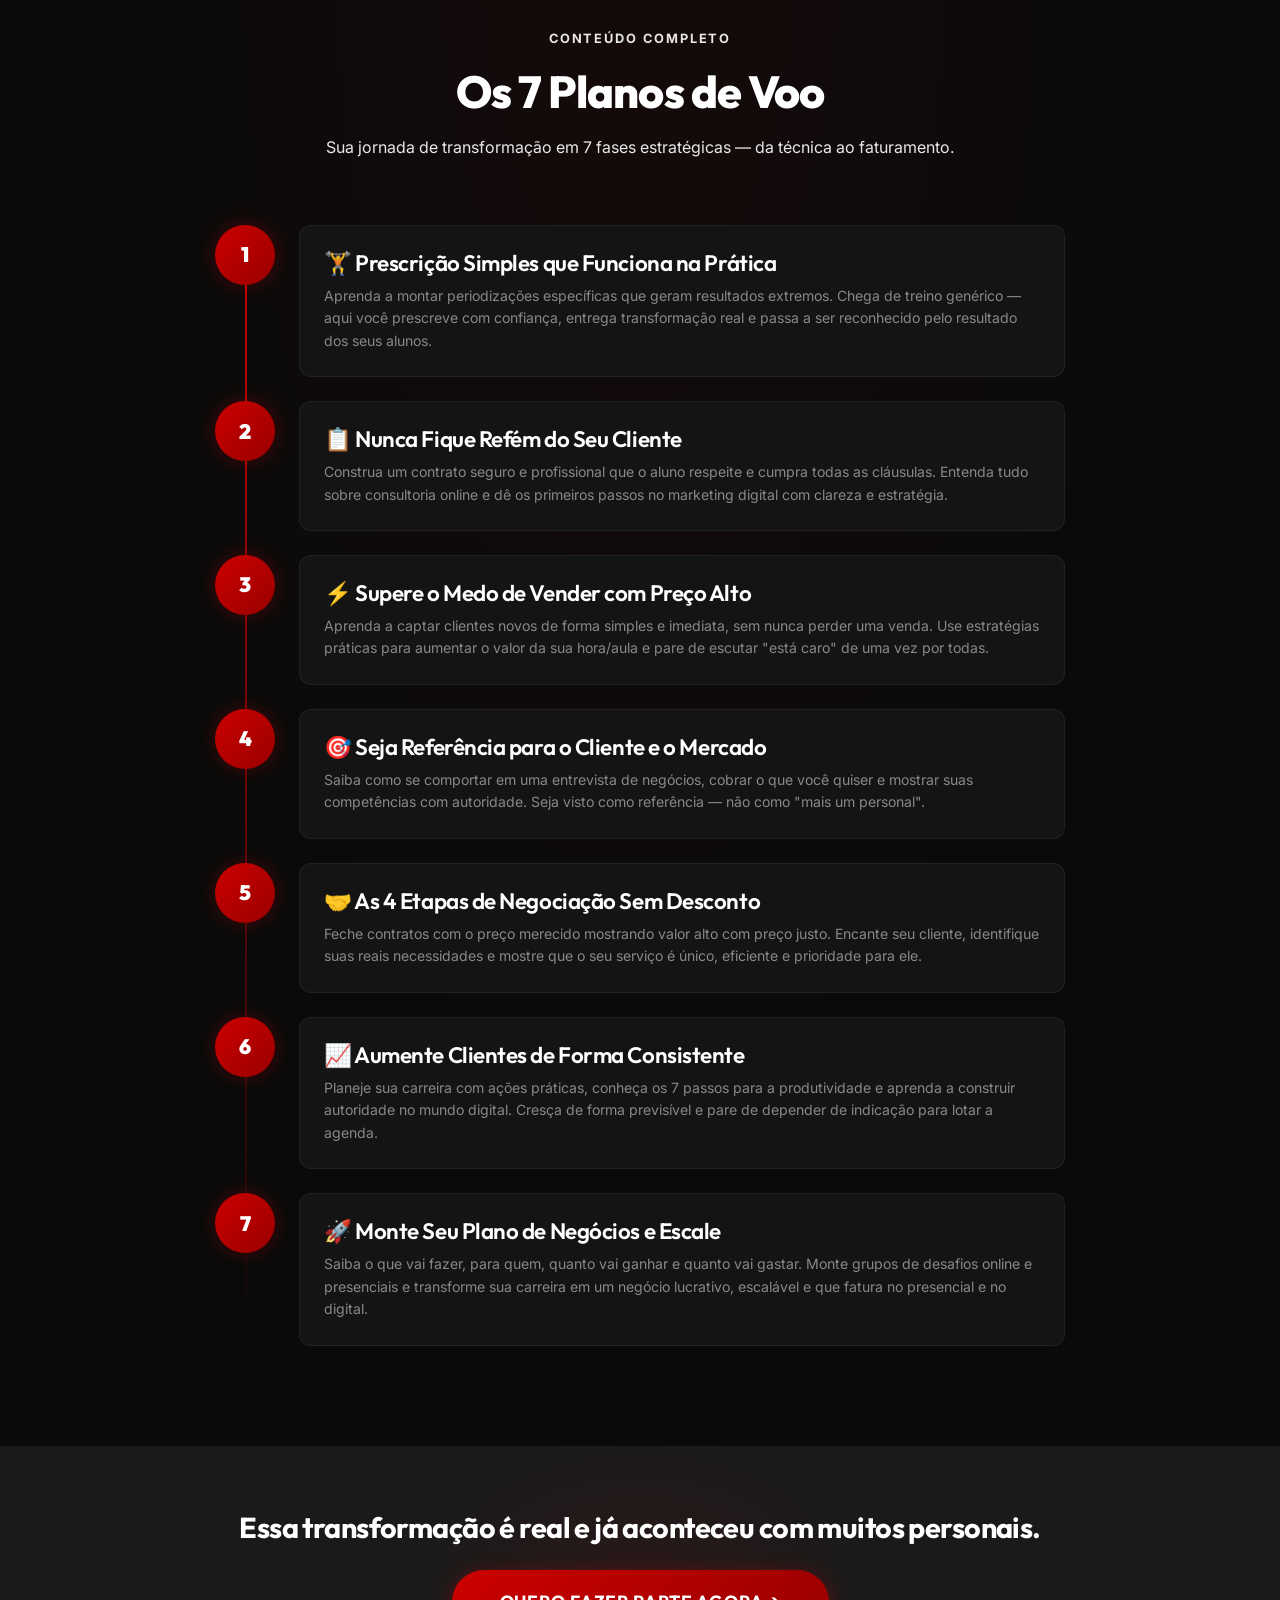
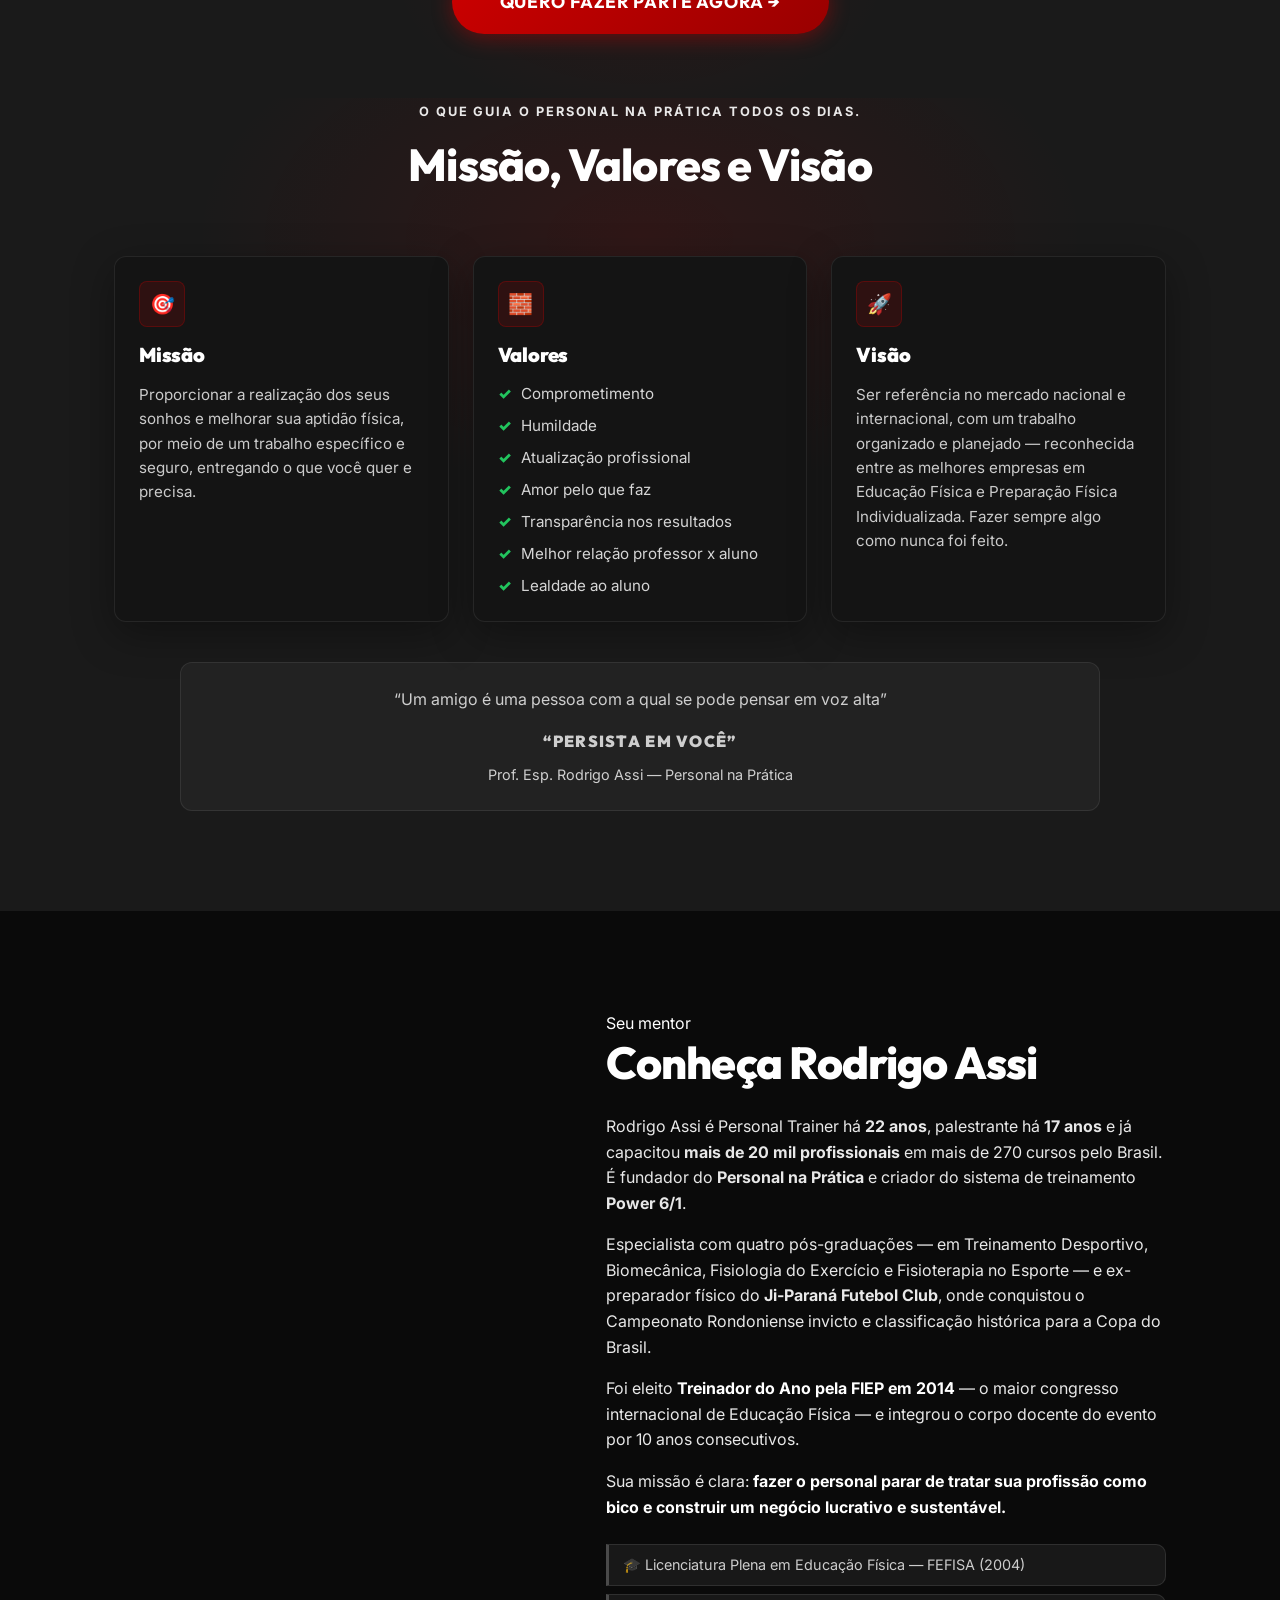
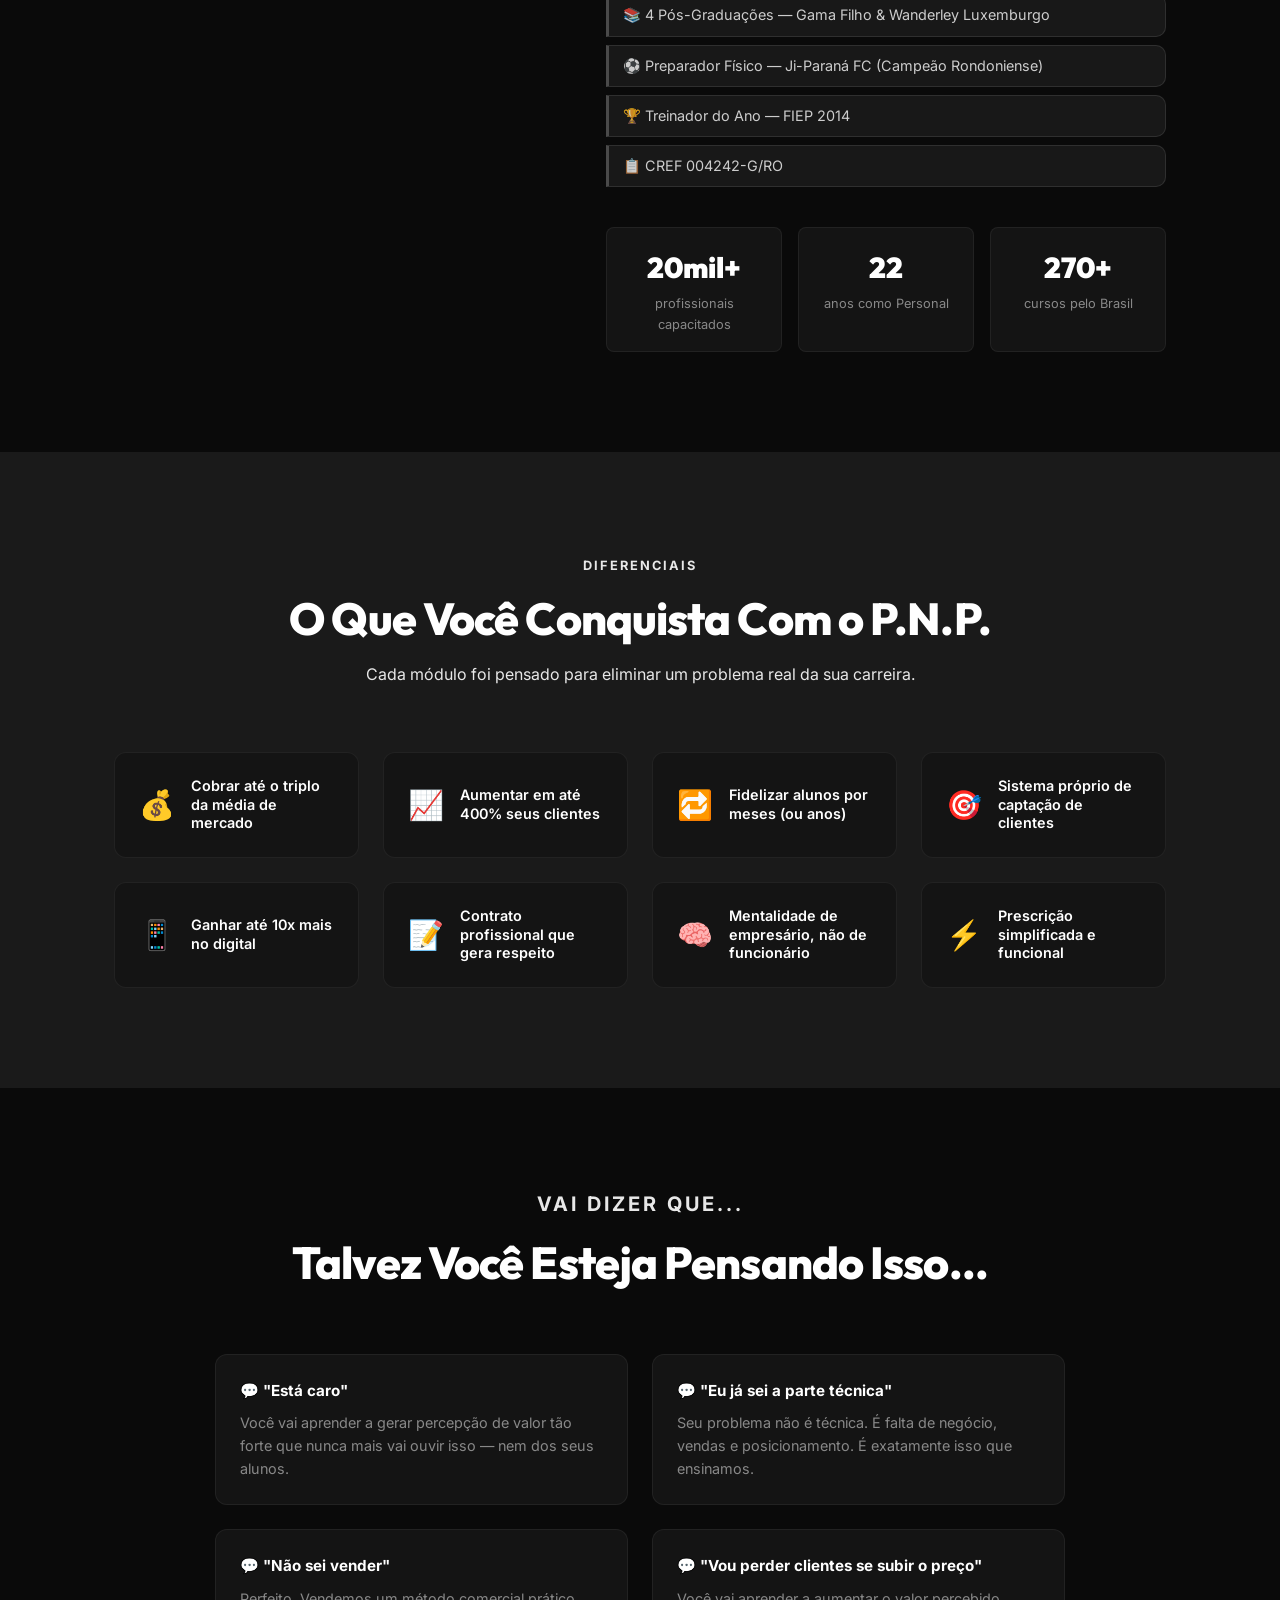
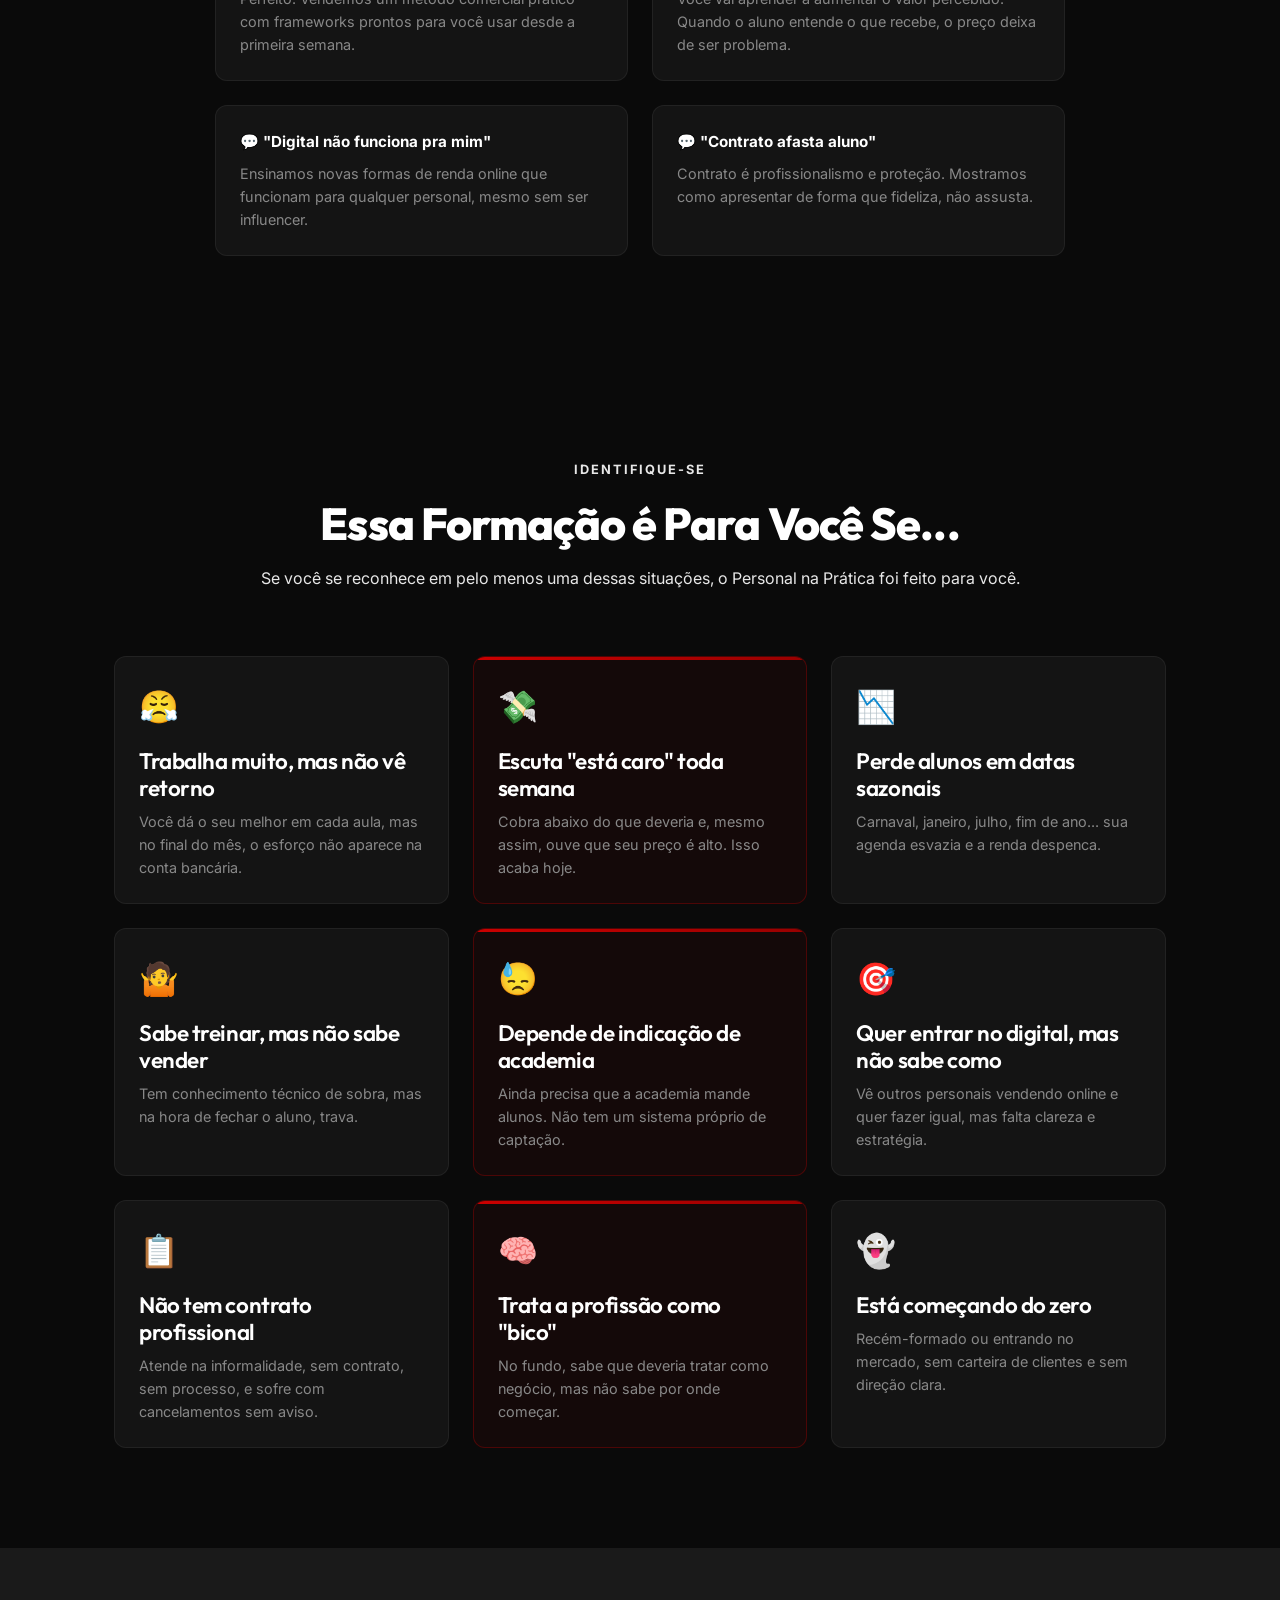
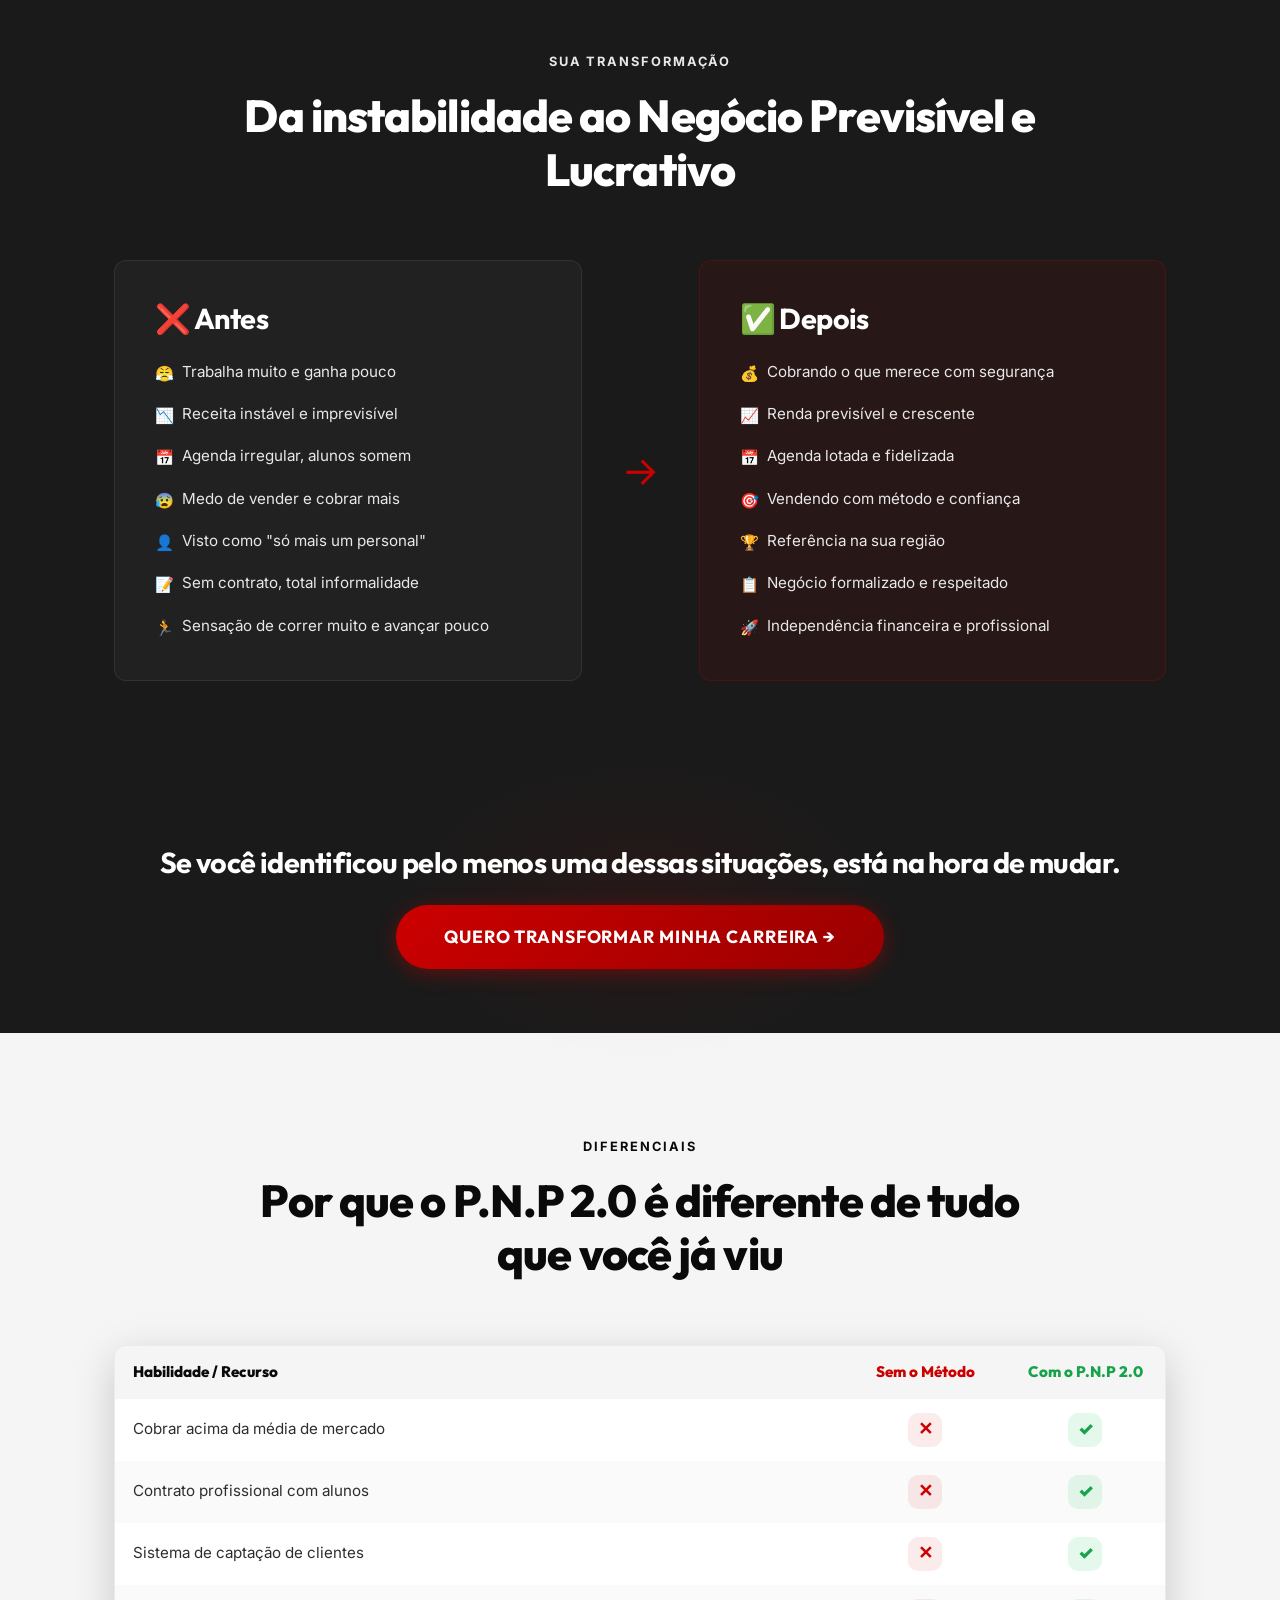
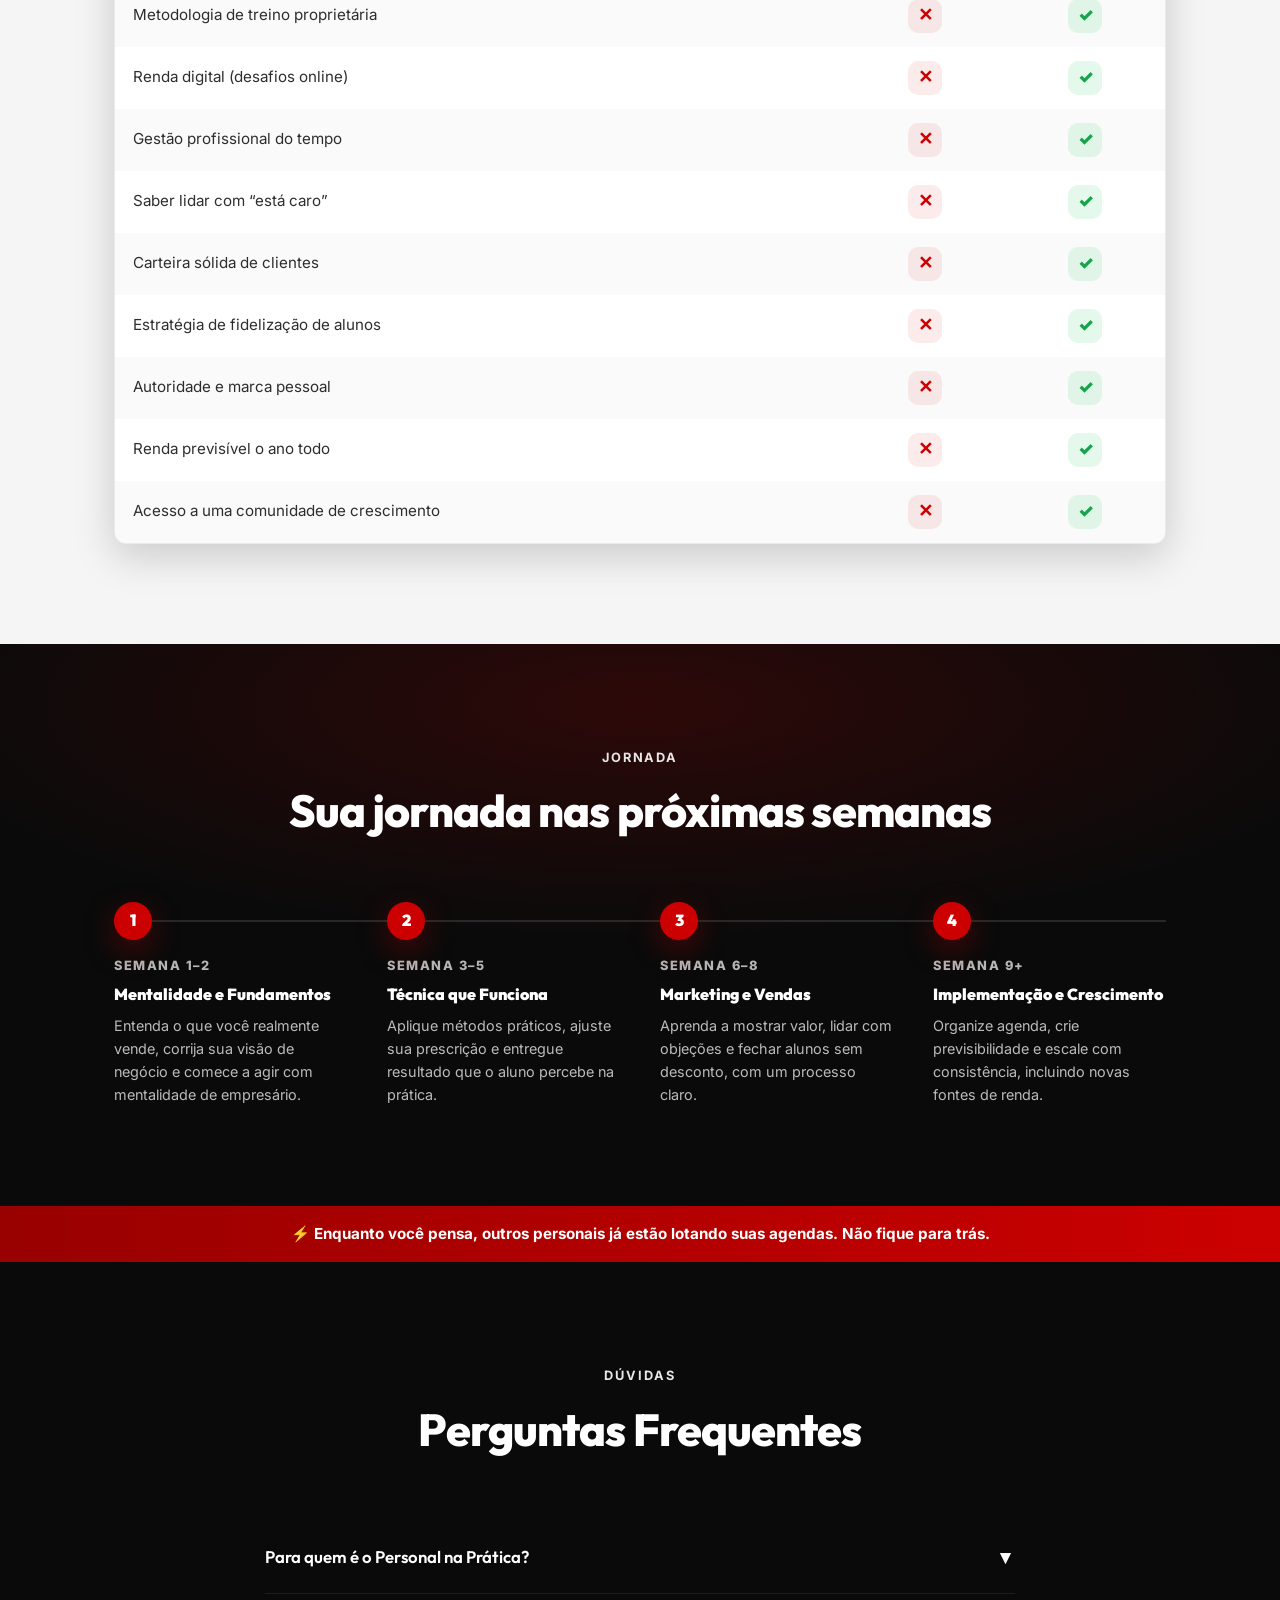
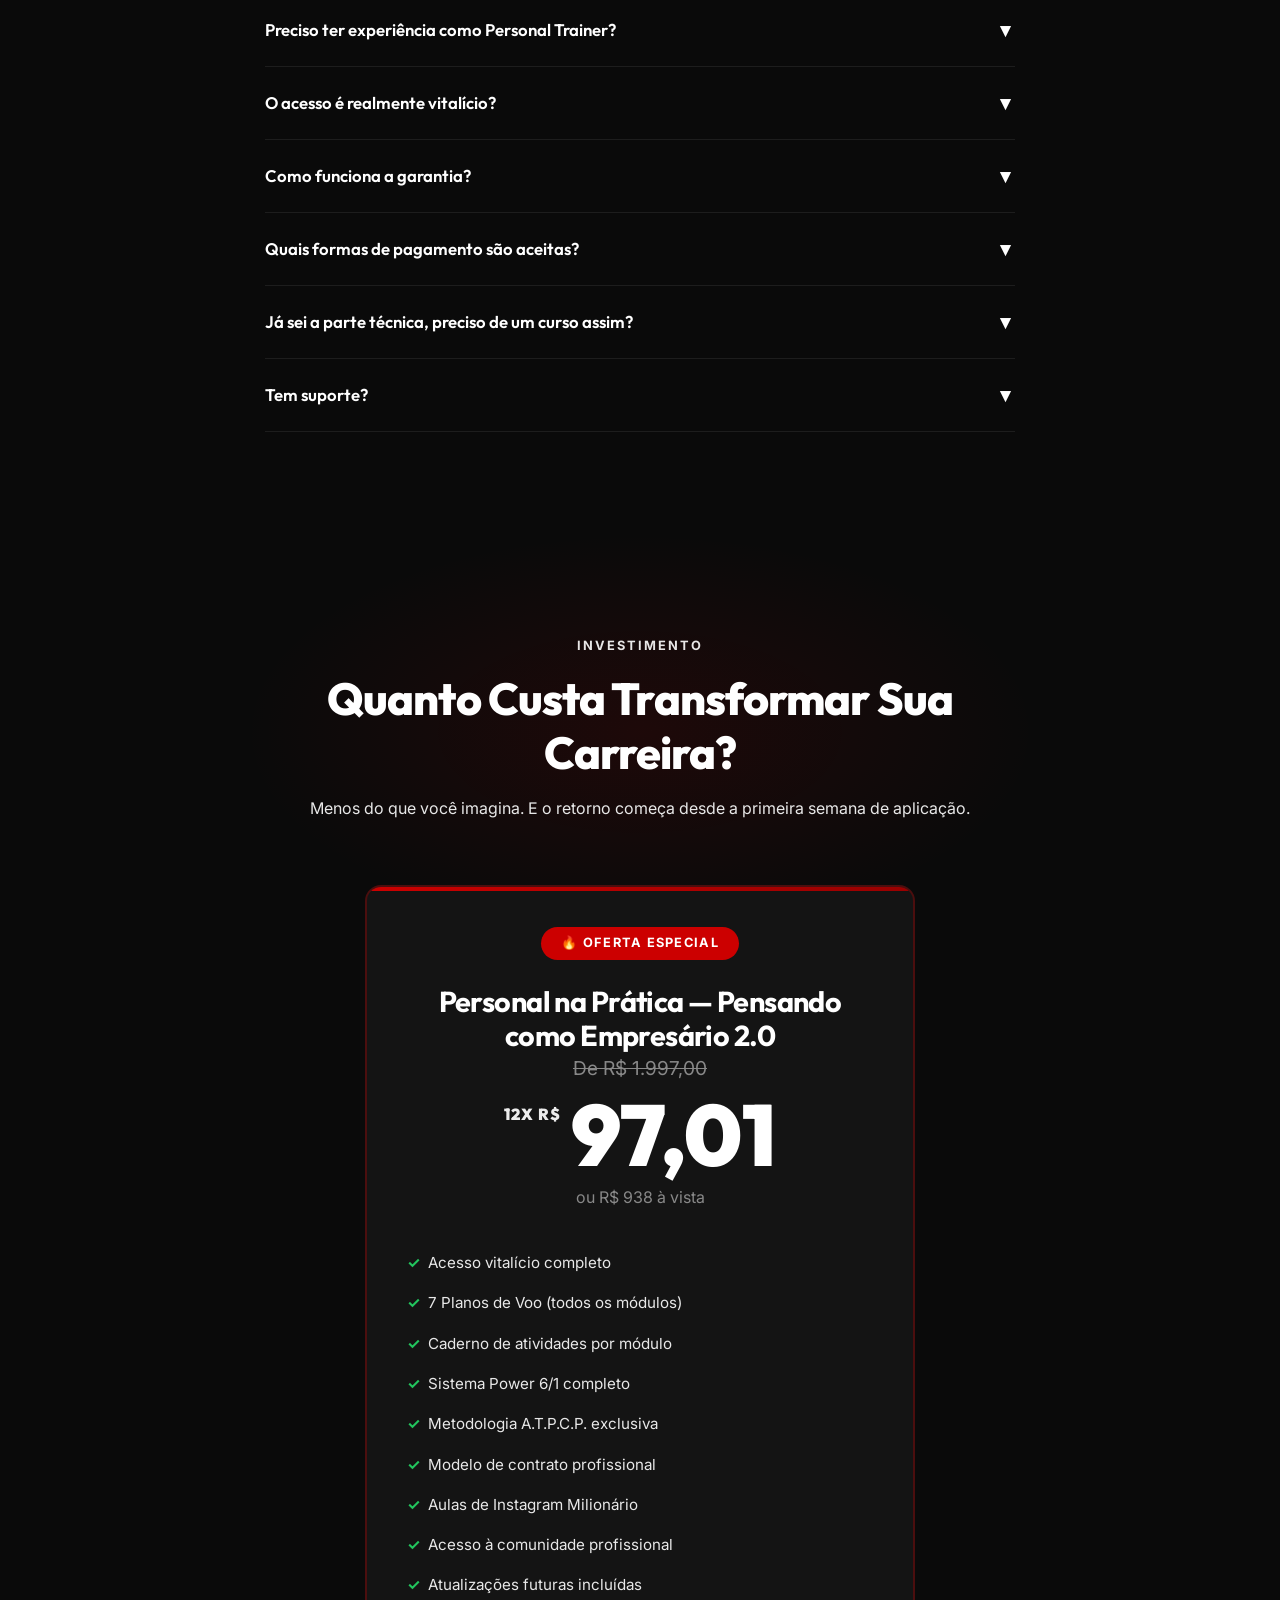
==== commit c4b8a25d: "chore(pricing): update pricing display and associated font sizes" ====
--- a/index.html
+++ b/index.html
@@ -872,8 +872,8 @@
         <div class="pricing-badge">🔥 Oferta Especial</div>
         <h3>Personal na Prática — Pensando como Empresário 2.0</h3>
         <div class="price-original">De R$ 1.997,00</div>
-        <div class="price-current"><small>12x R$</small><span class="amount">103,11</span></div>
-        <div class="price-installment">ou R$ 997 à vista</div>
+        <div class="price-current"><small>12x R$</small><span class="amount">97,01</span></div>
+        <div class="price-installment">ou R$ 938 à vista</div>
 
         <ul class="pricing-features">
           <li><span class="check">✓</span> Acesso vitalício completo</li>
--- a/styles.css
+++ b/styles.css
@@ -1762,7 +1762,7 @@
 
 .price-current small {
   margin-top: 0.9rem;
-  font-size: 1.2rem;
+  font-size: 1rem;
   font-weight: 900;
   letter-spacing: 0.06em;
   text-transform: uppercase;
@@ -1771,12 +1771,12 @@
 }
 
 .price-current .amount {
-  font-size: 3.6rem;
+  font-size: 5.375rem;
   white-space: nowrap;
 }
 
 .price-installment {
-  font-size: 0.95rem;
+  font-size: 1rem;
   color: var(--gray-mid);
   margin-bottom: var(--space-lg);
 }
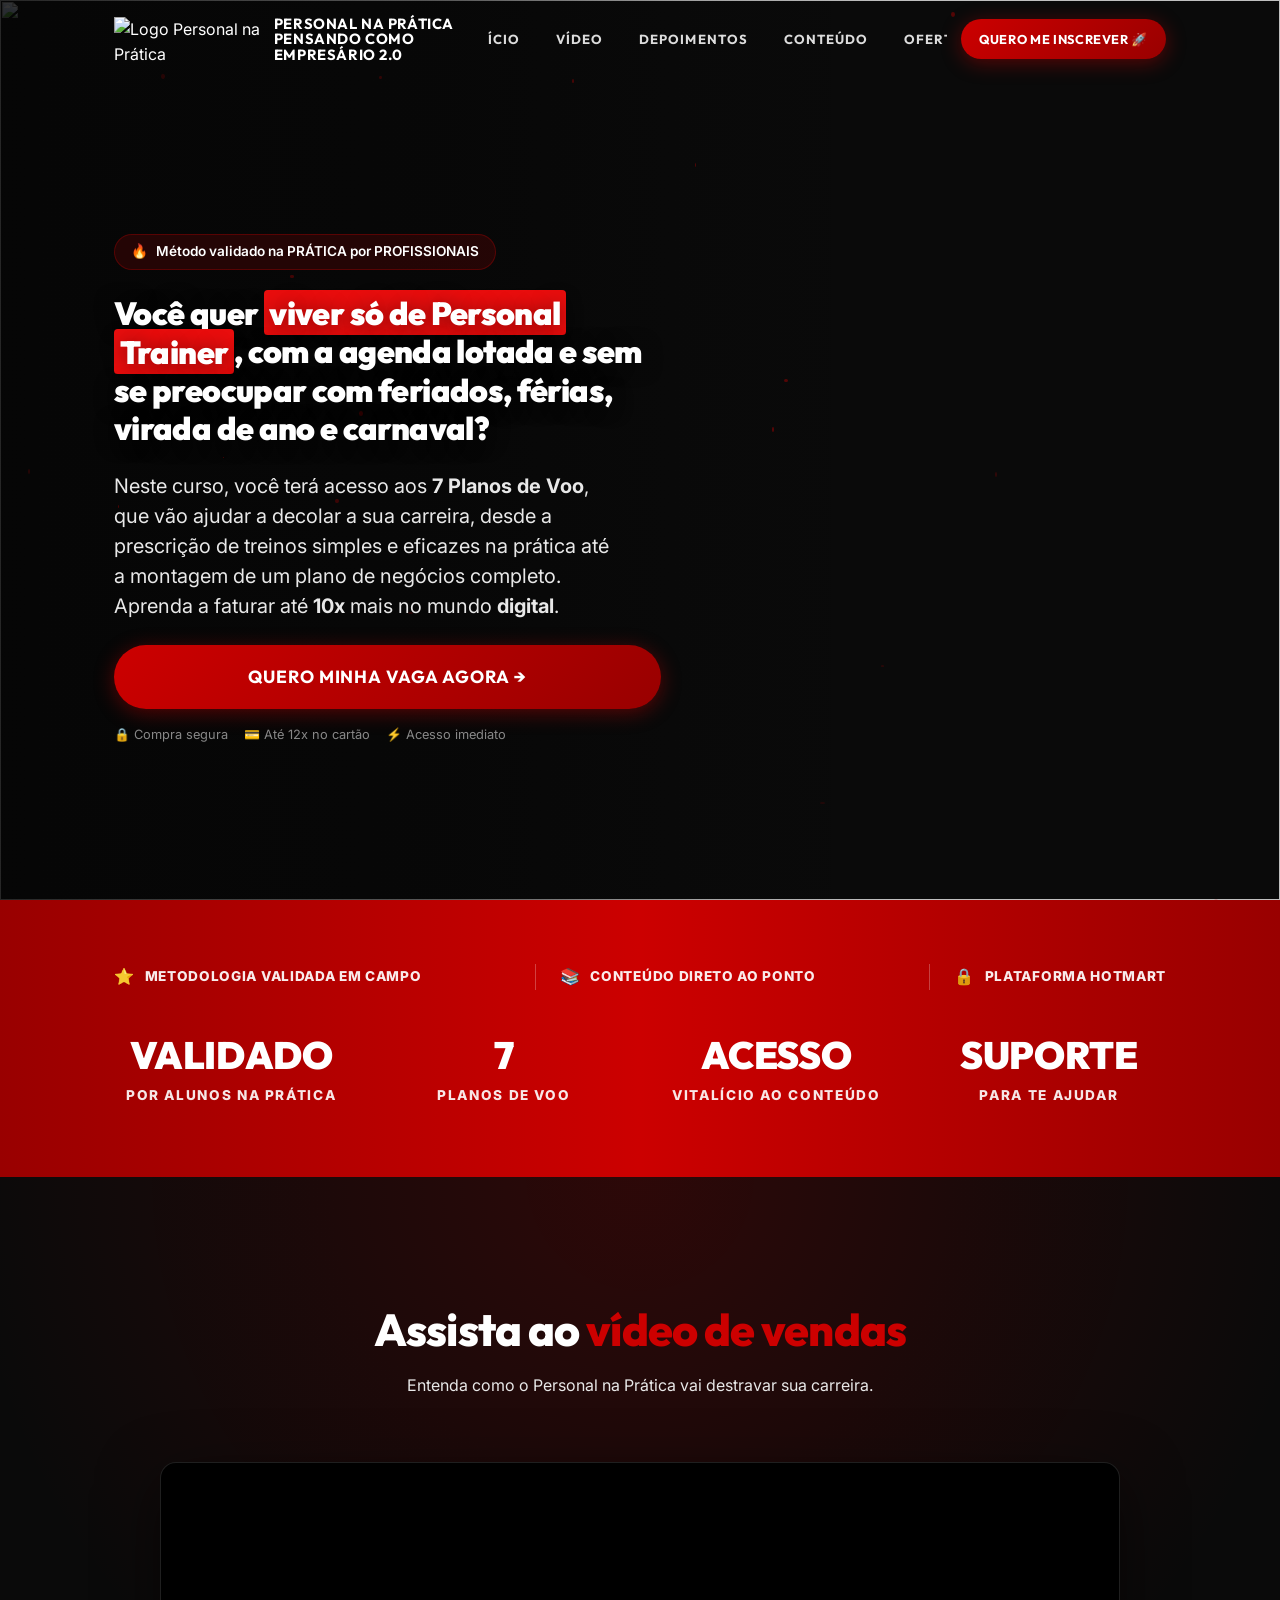
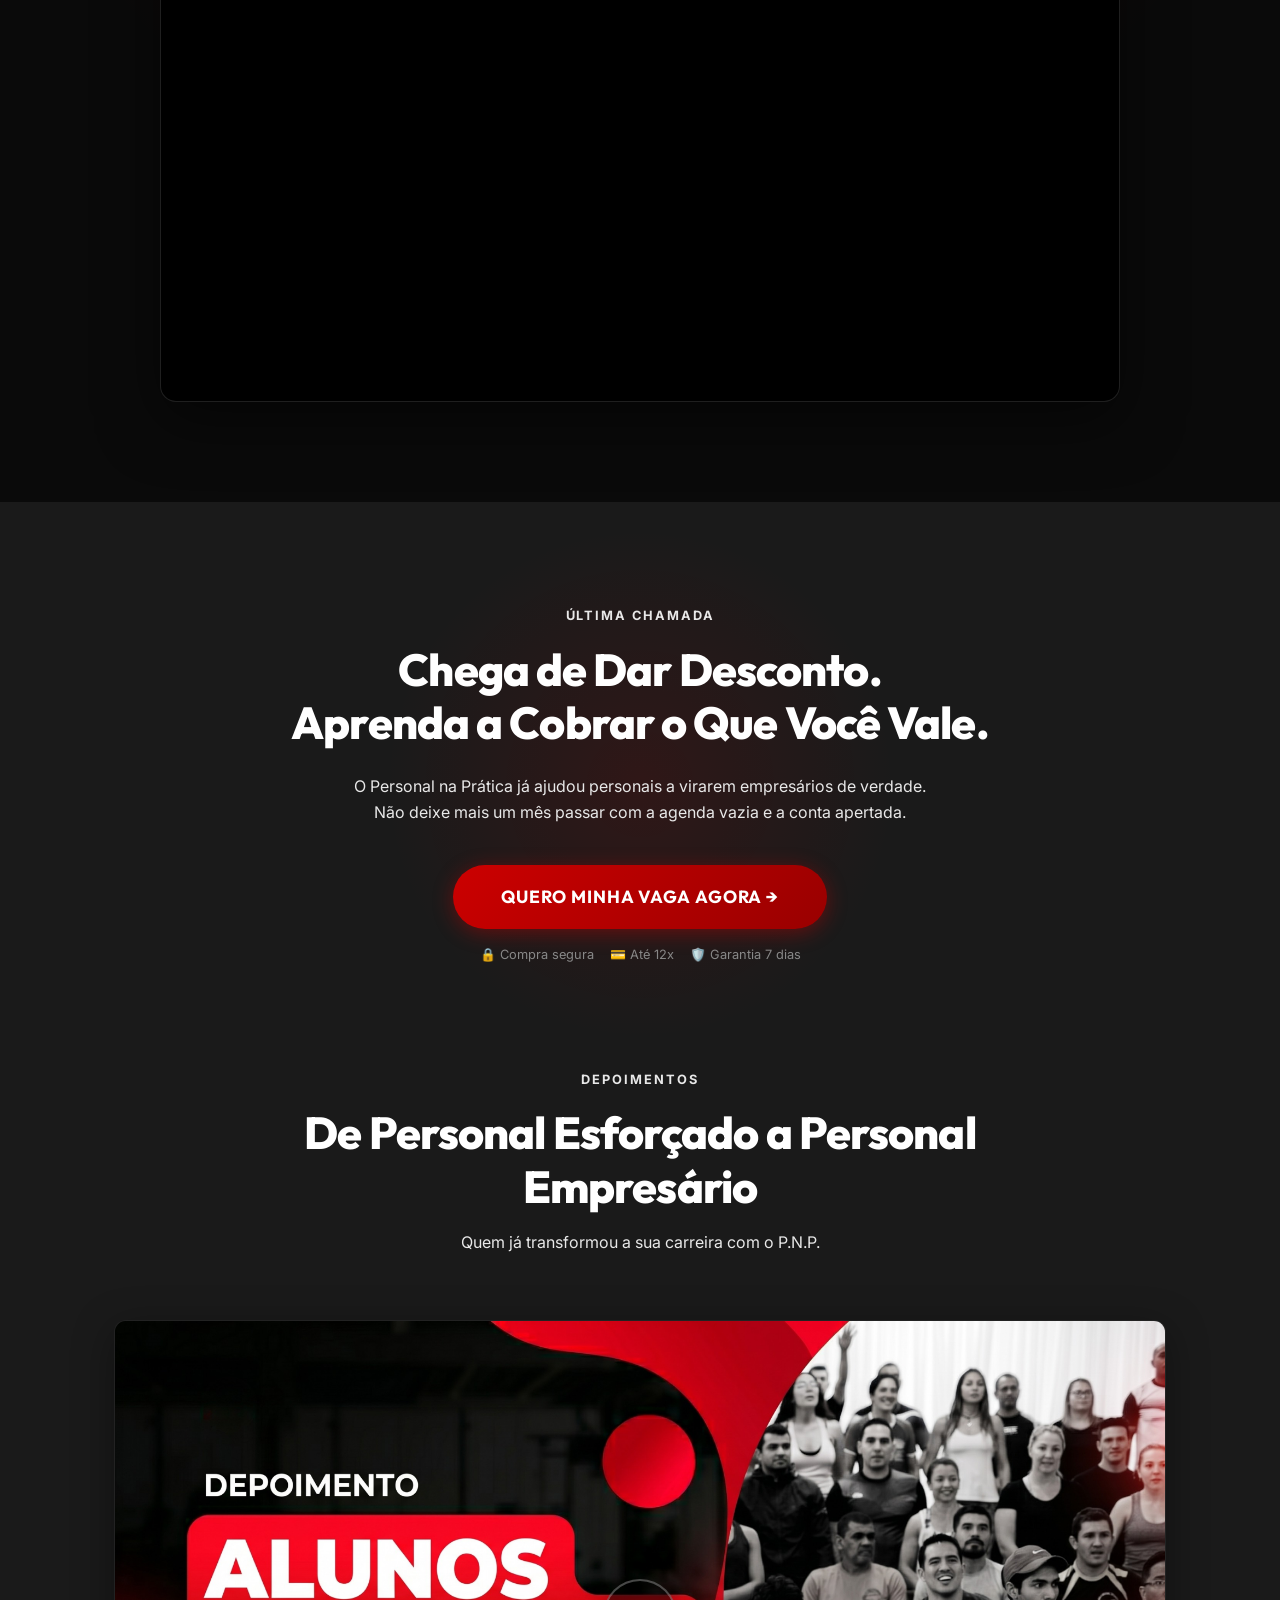
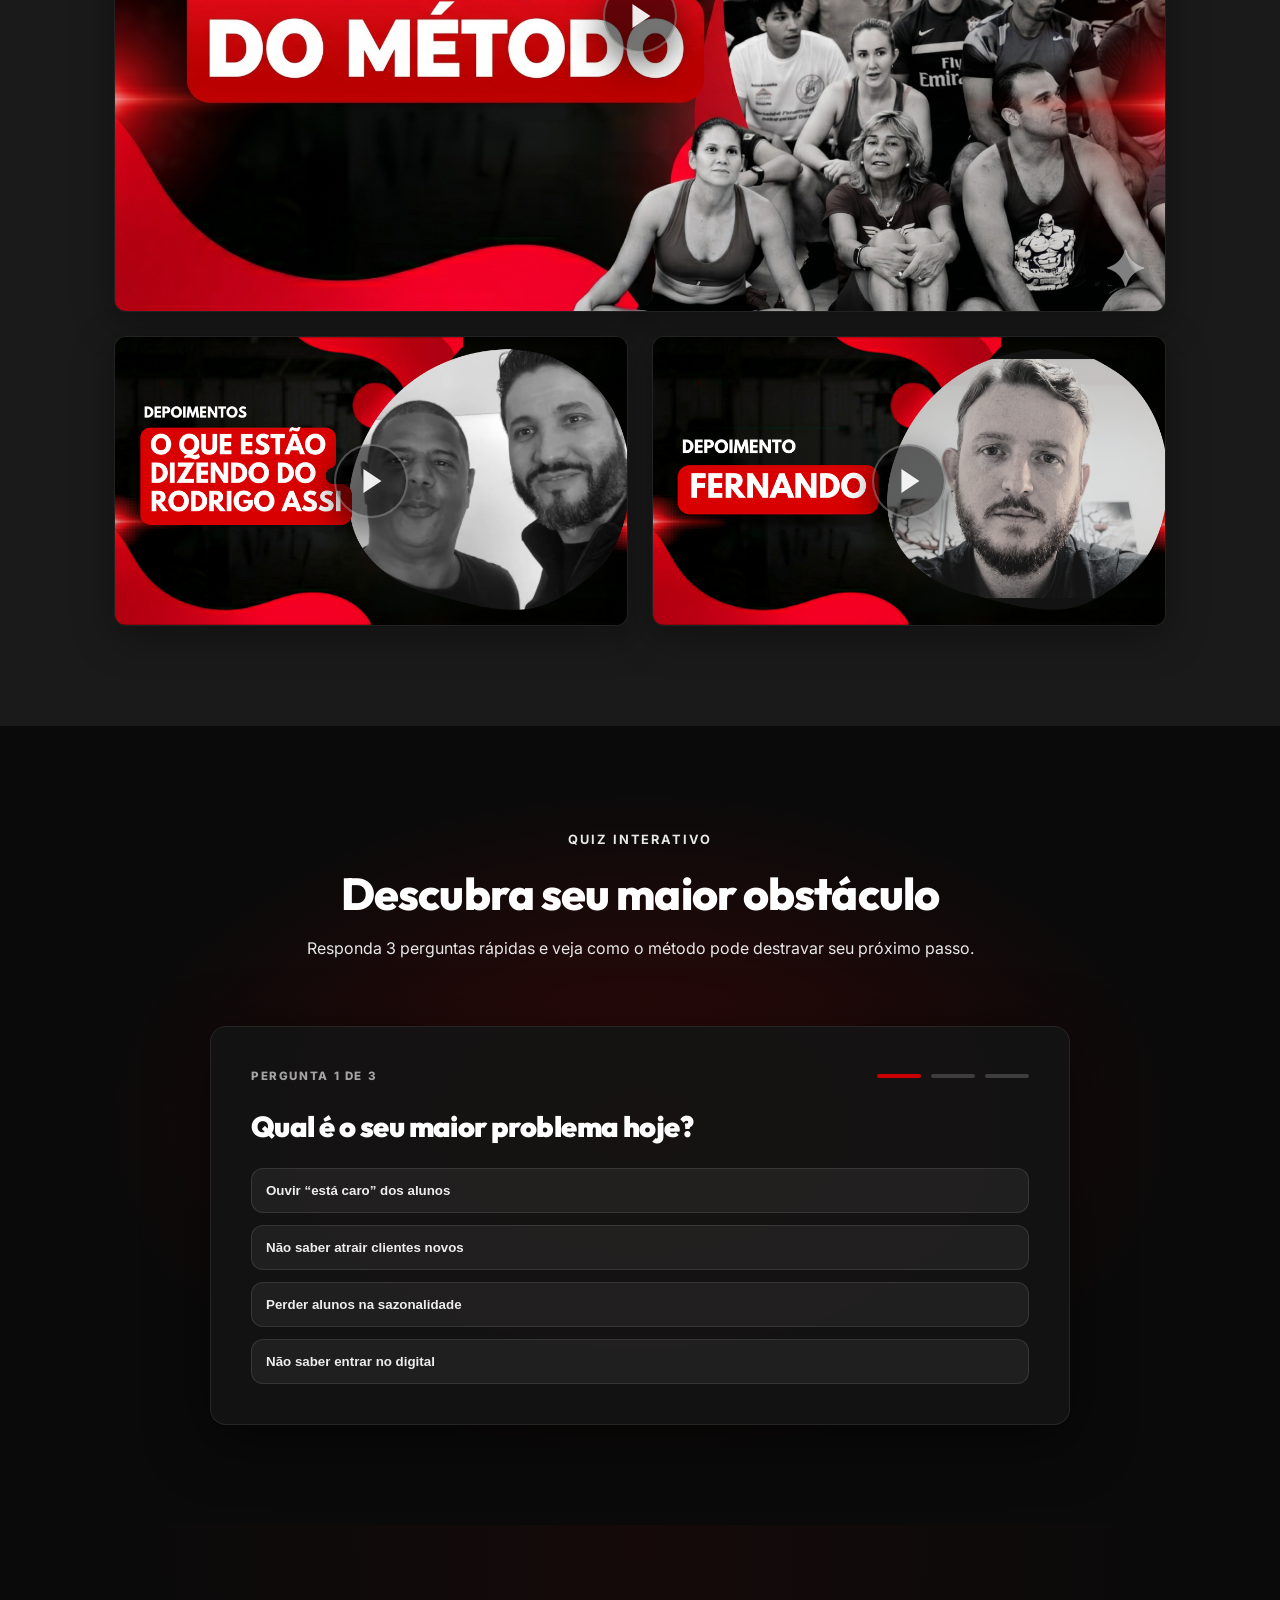
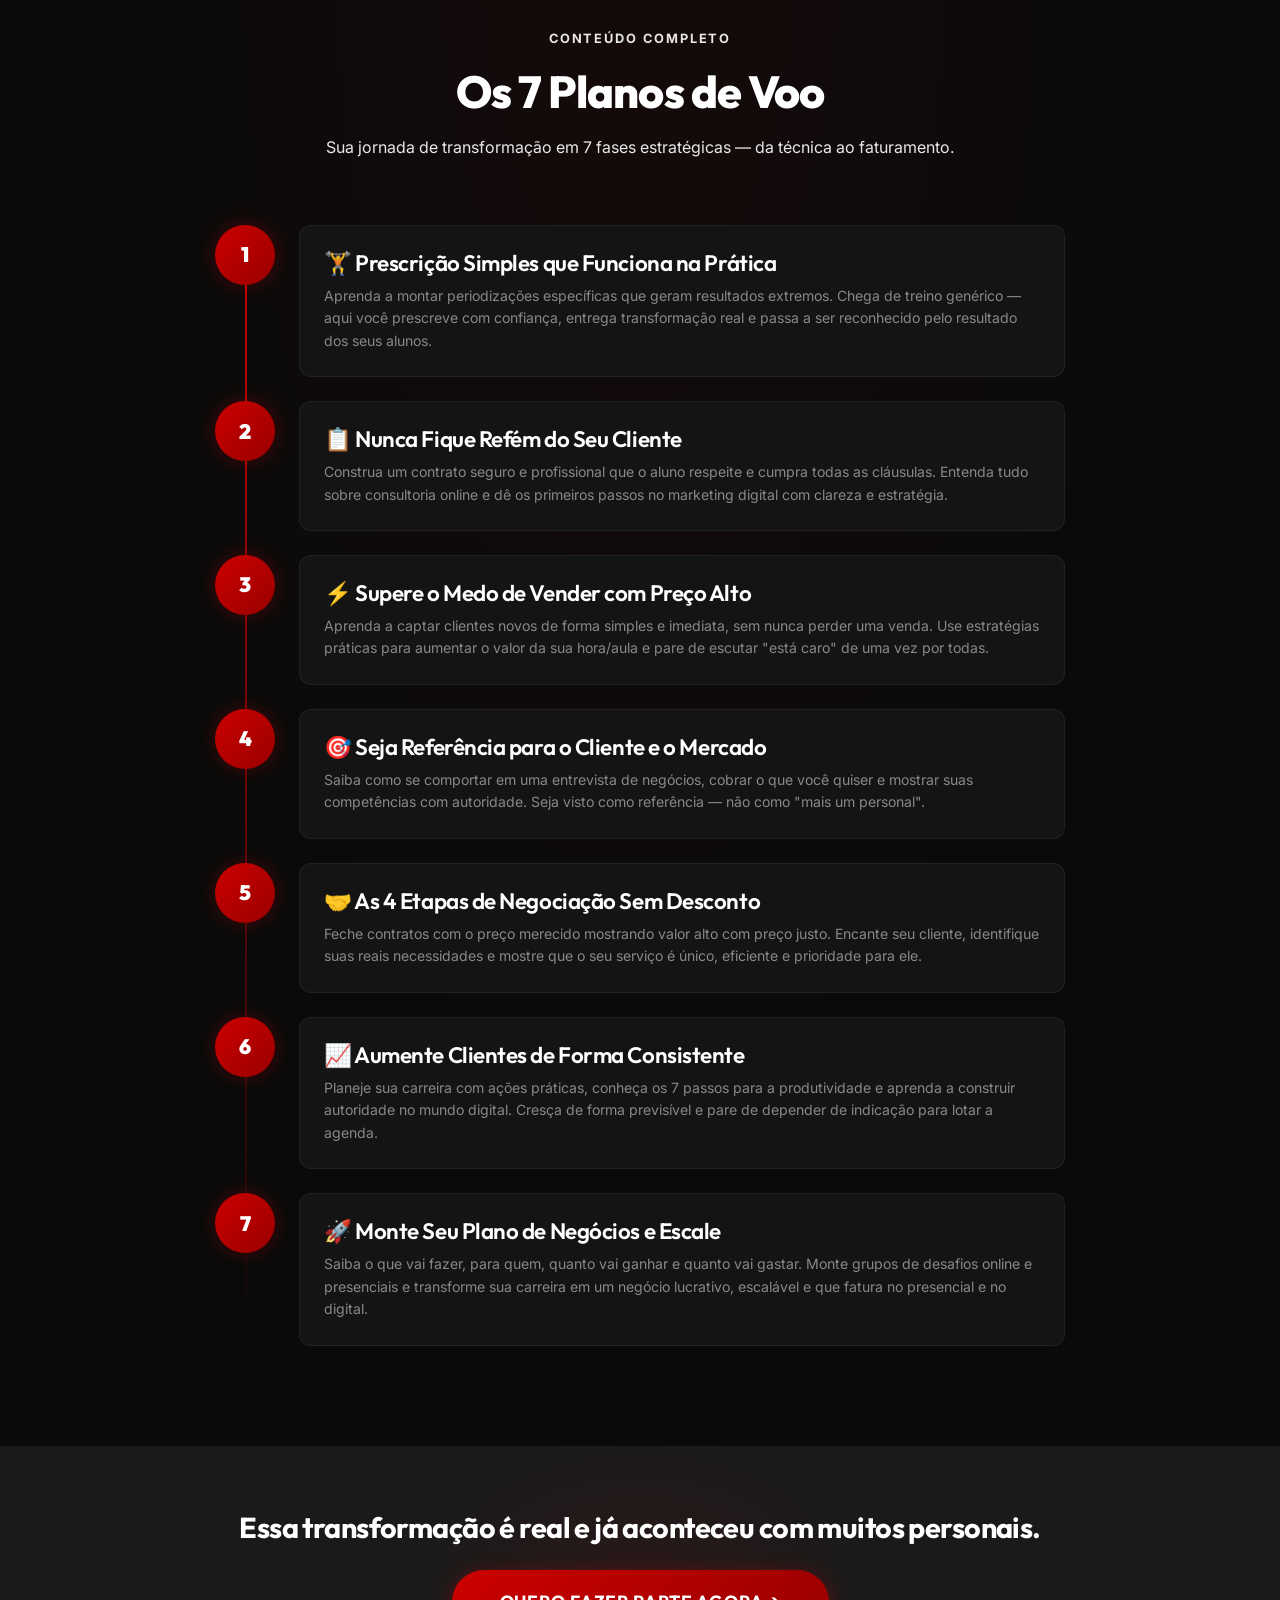
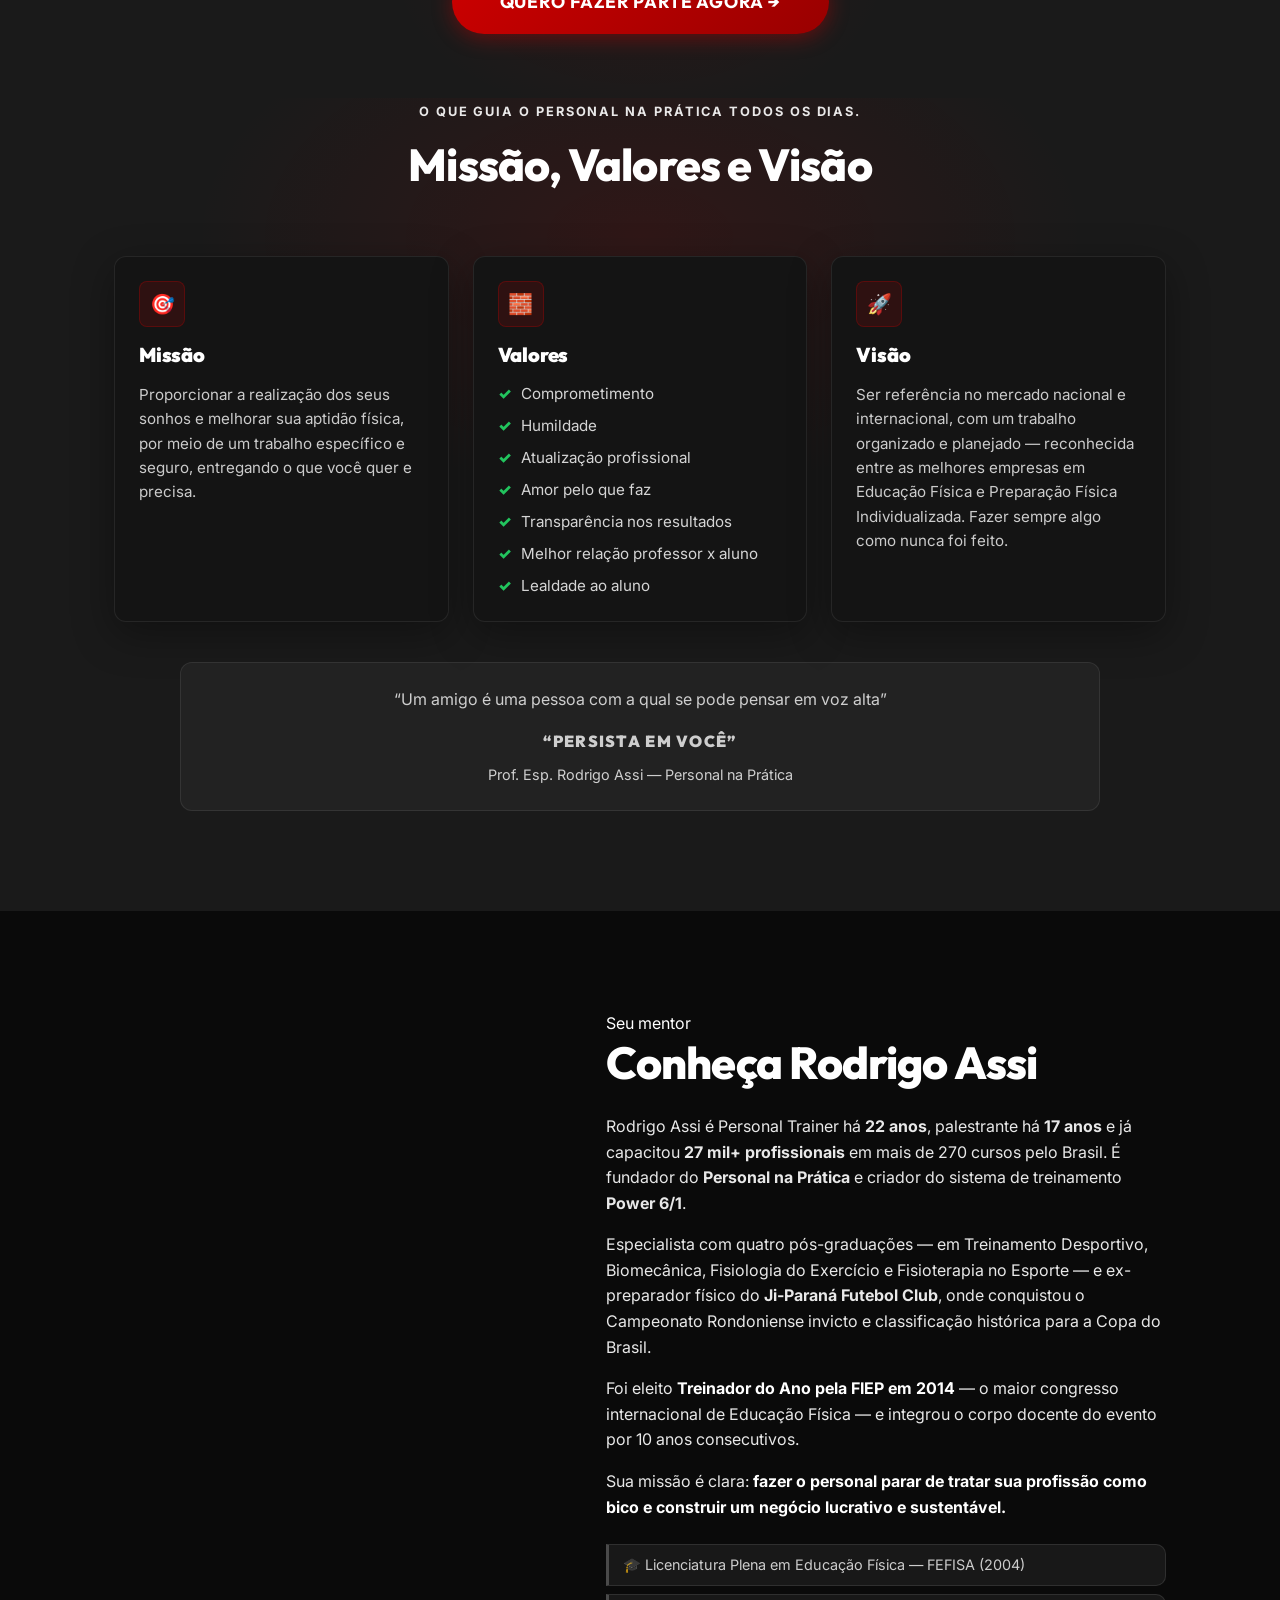
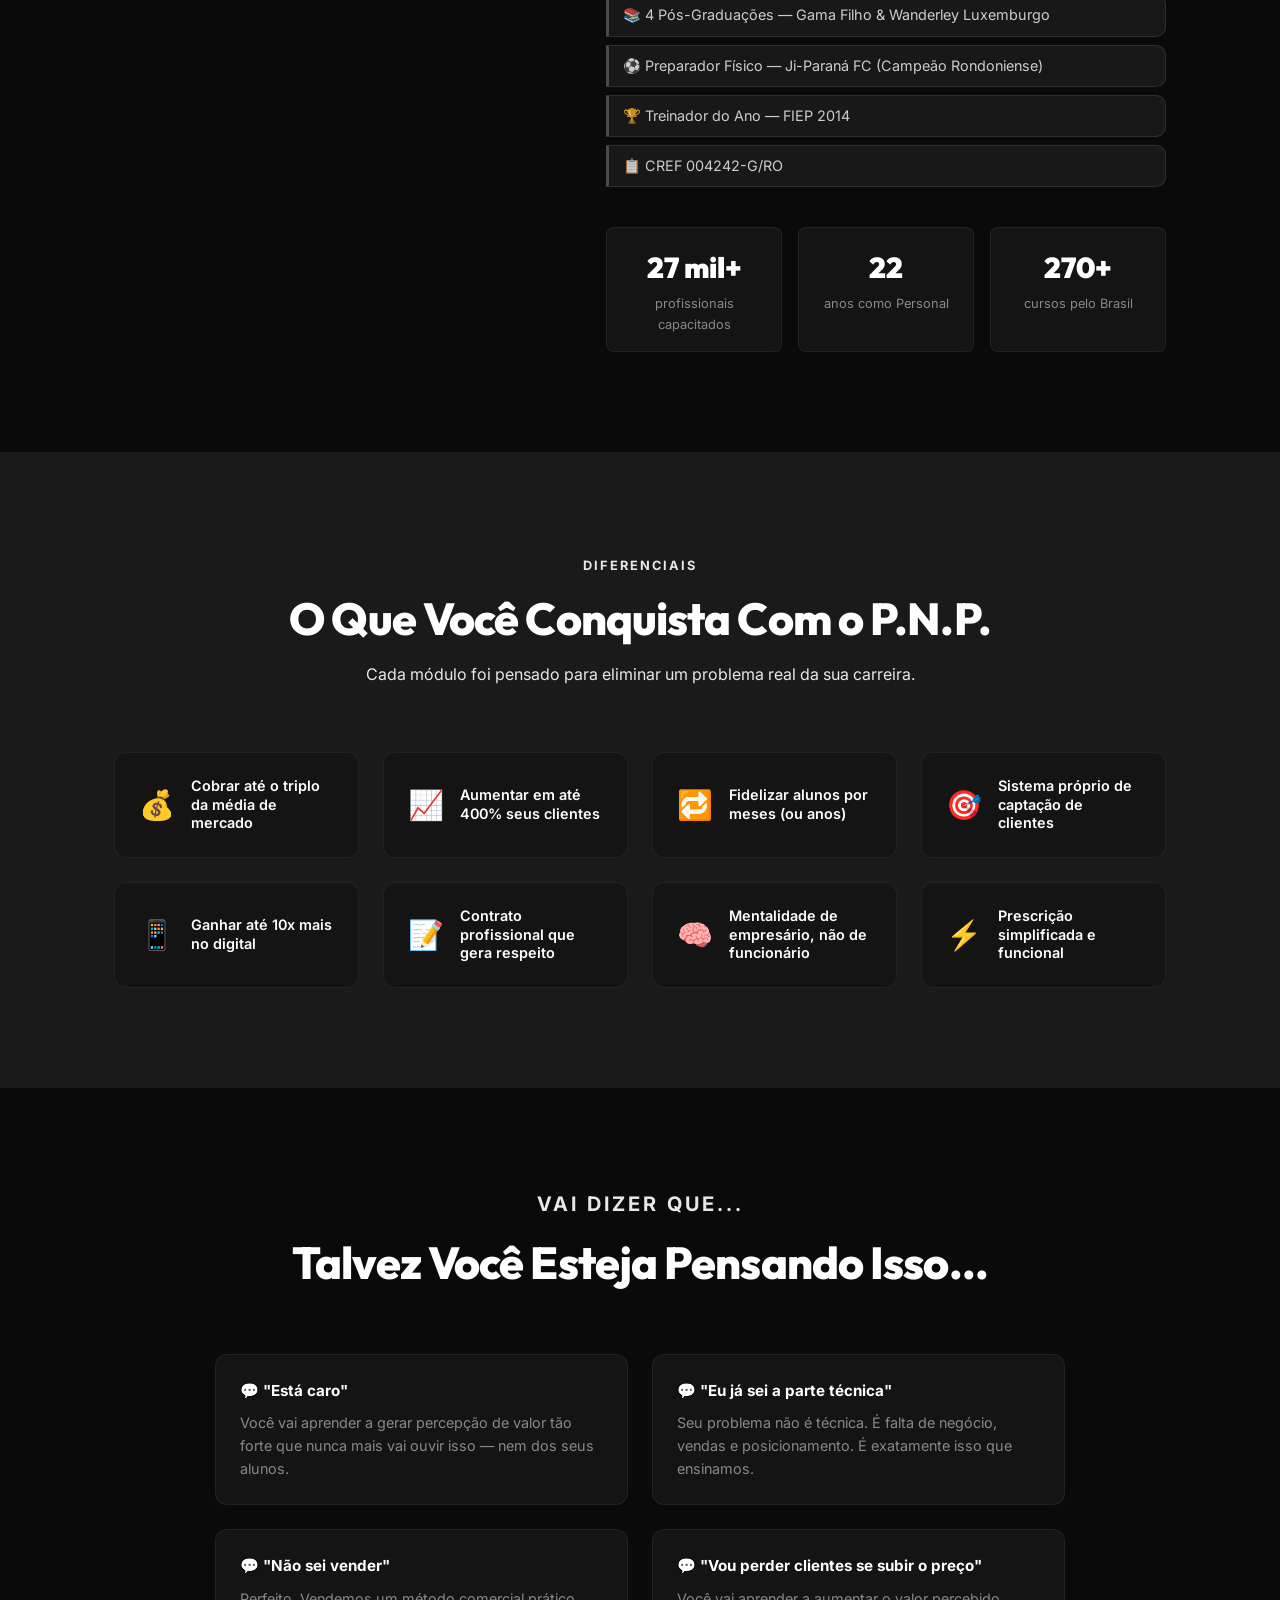
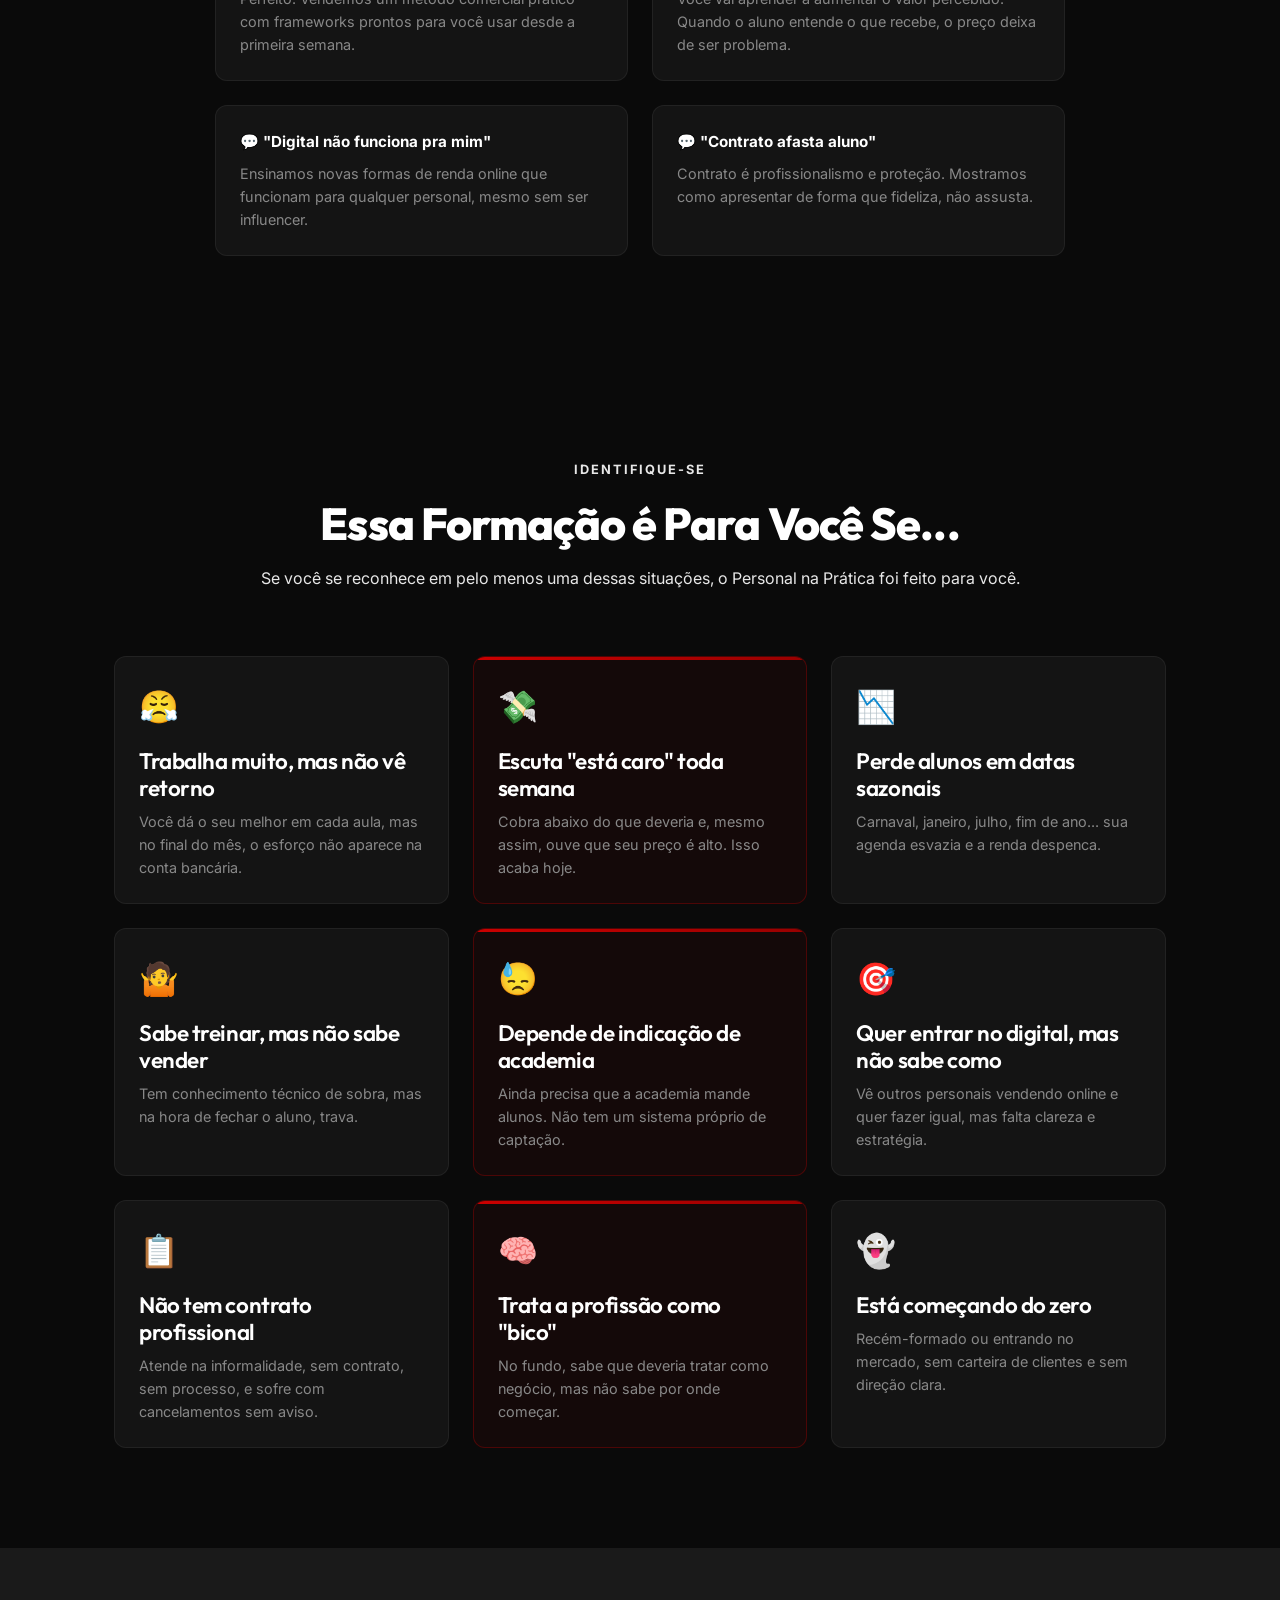
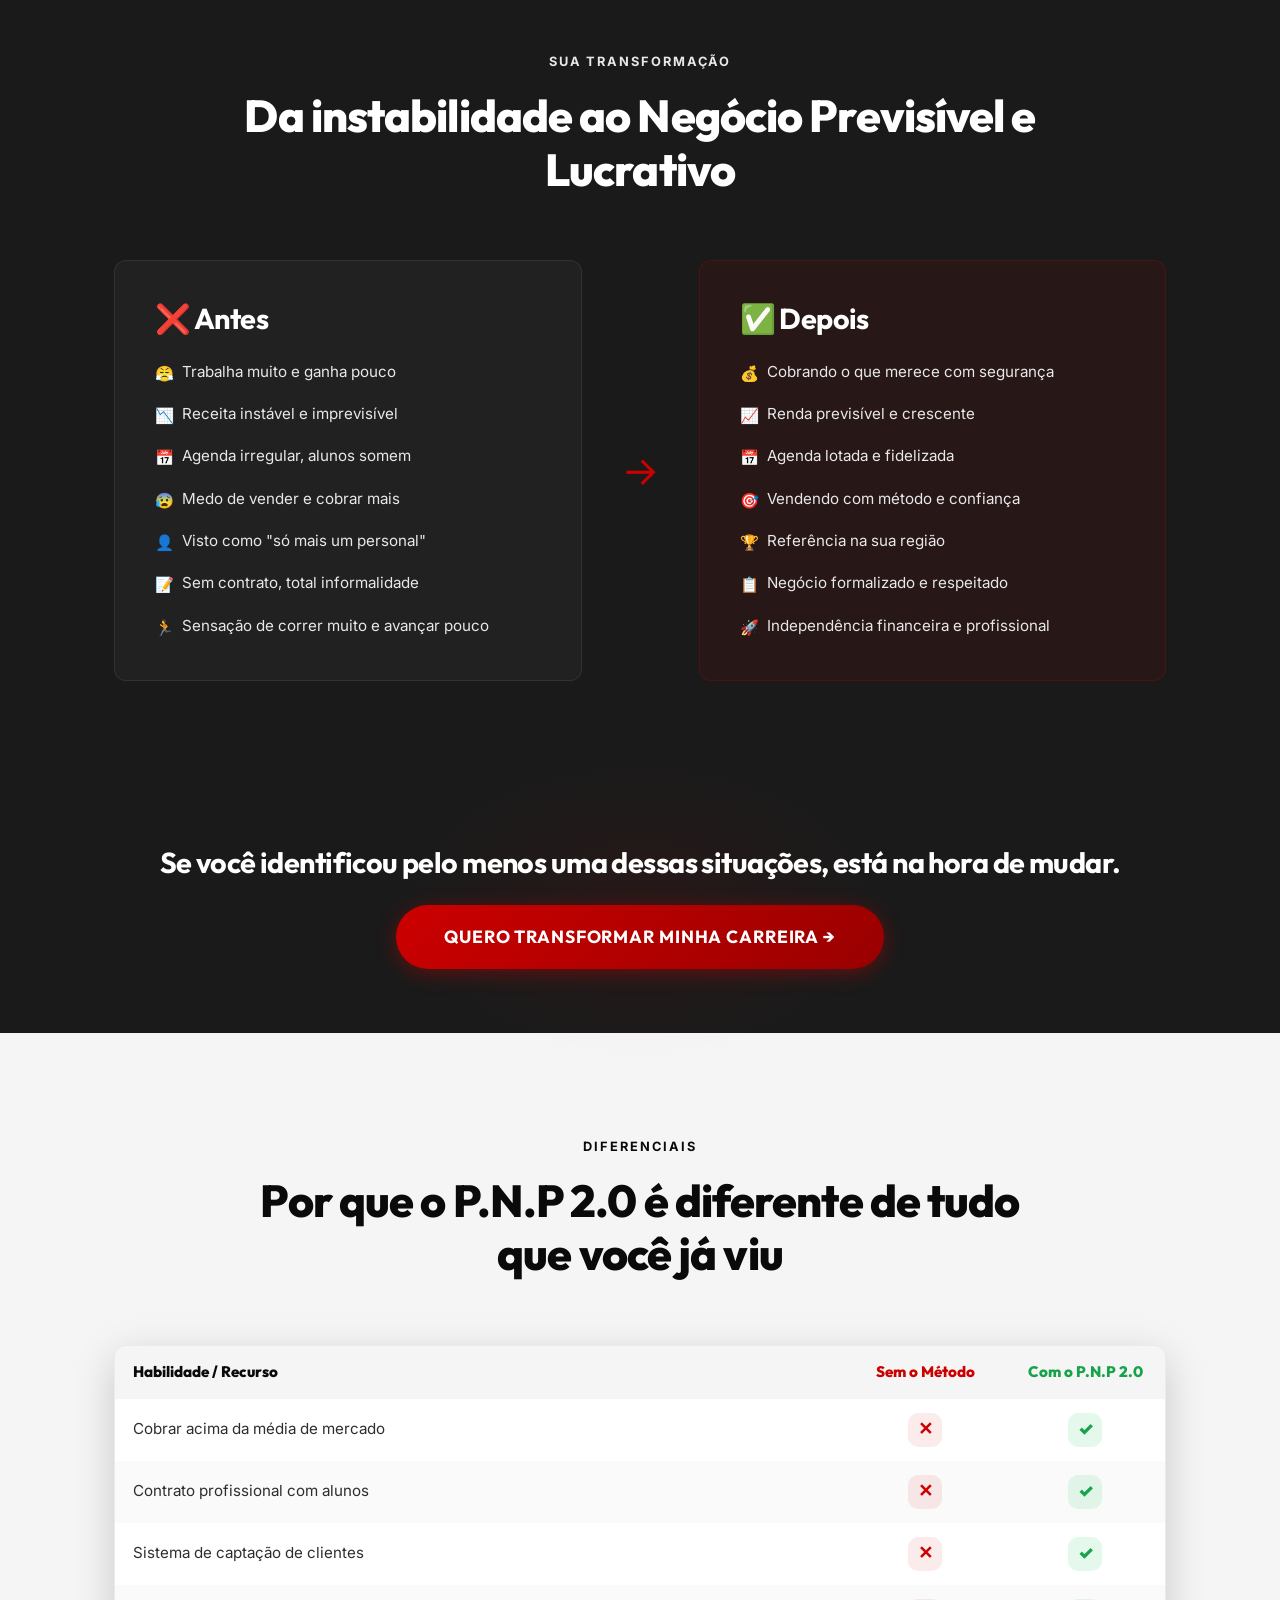
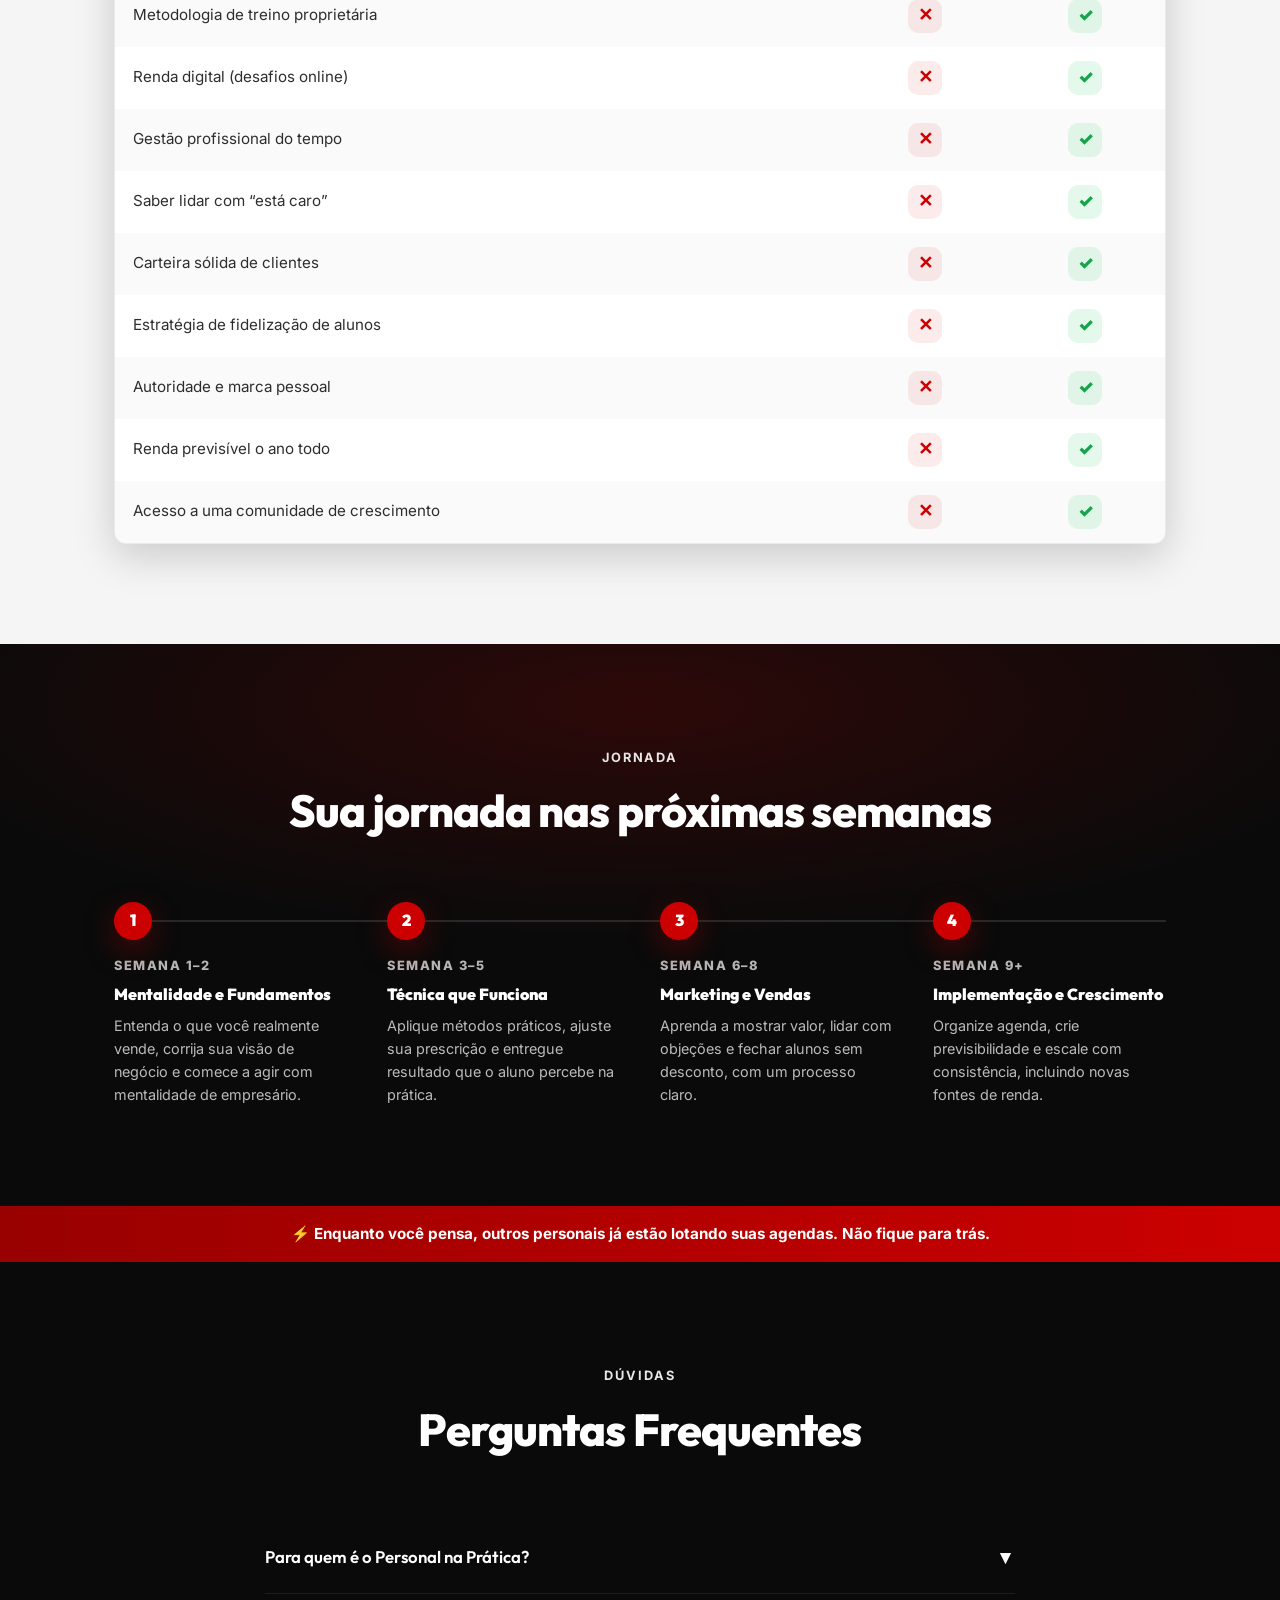
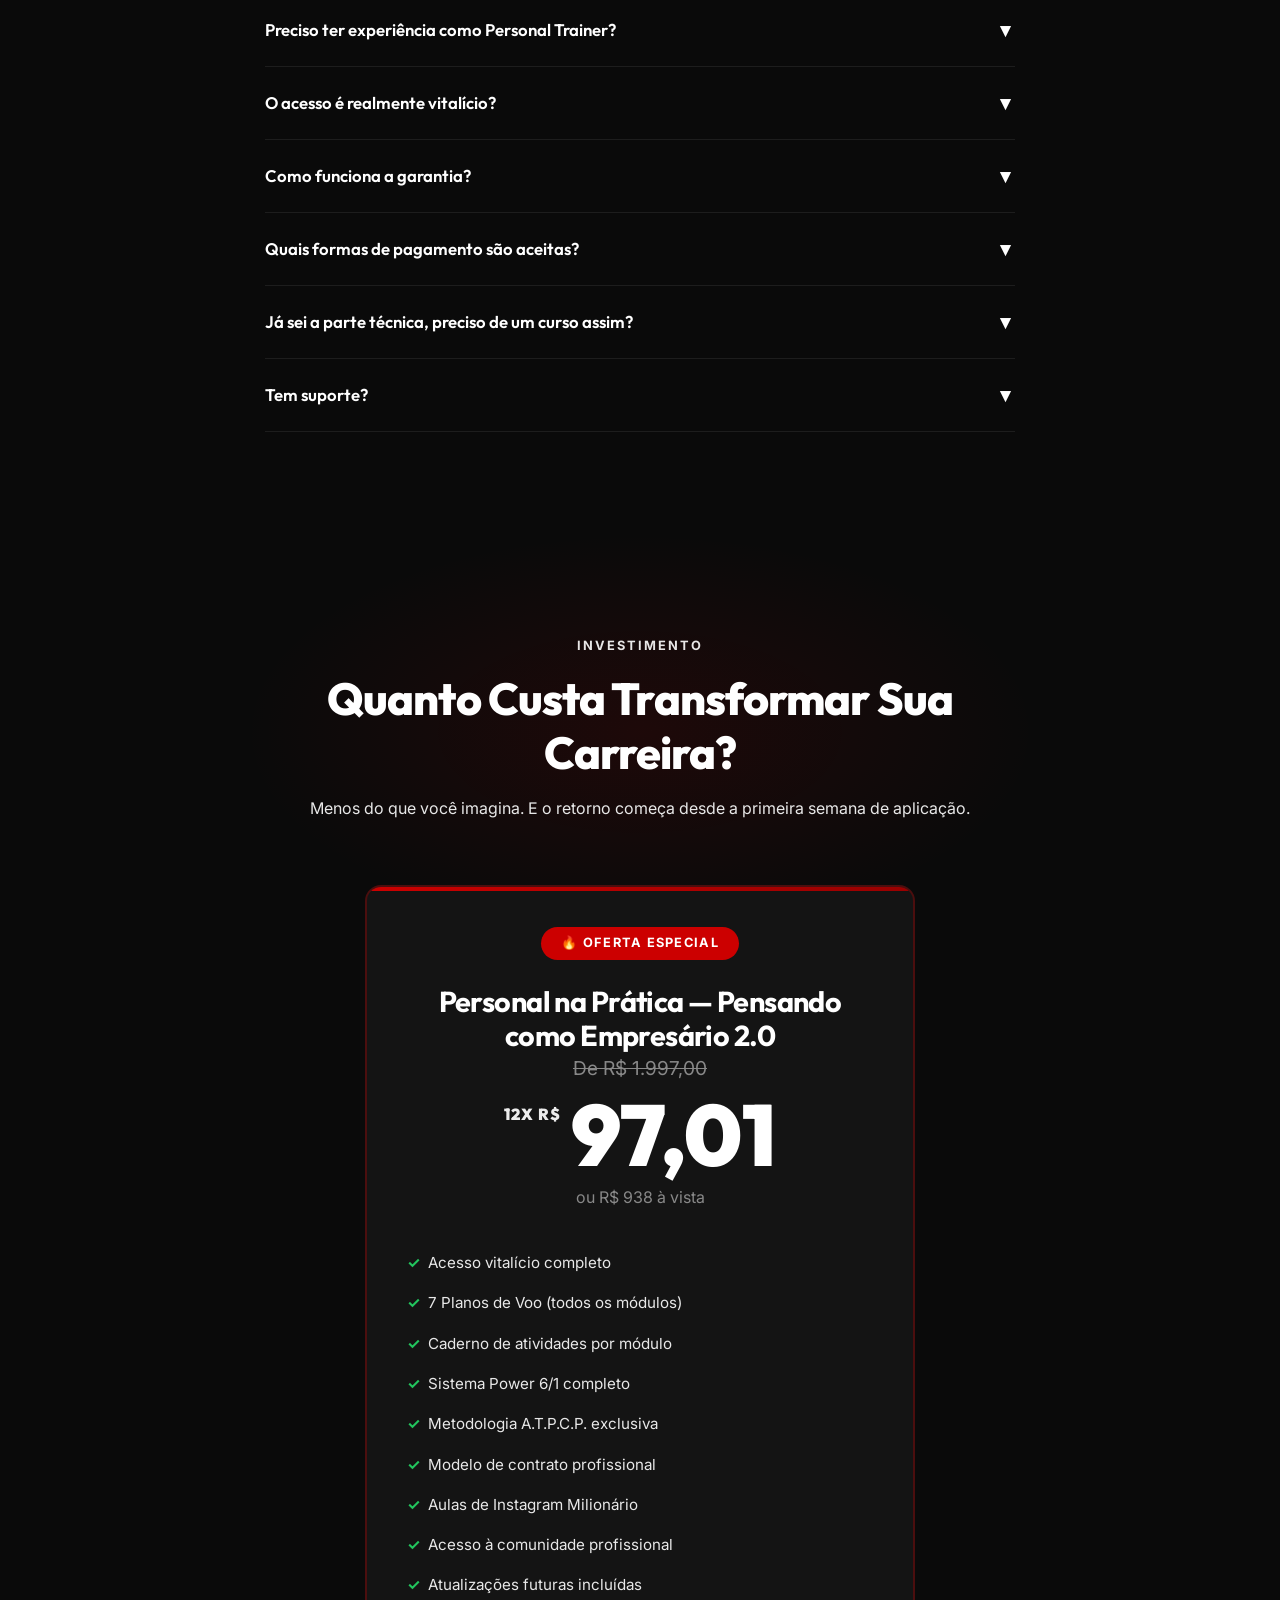
==== commit bad28c05: "Atualiza página inicial para 27 mil+ profissionais" ====
--- a/index.html
+++ b/index.html
@@ -376,7 +376,7 @@
           <h2>Conheça <span class="text-red">Rodrigo Assi</span></h2>
           <p>
             Rodrigo Assi é Personal Trainer há <strong>22 anos</strong>, palestrante há <strong>17 anos</strong> e já
-            capacitou <strong>mais de 20 mil profissionais</strong> em mais de 270 cursos pelo Brasil. É fundador do
+            capacitou <strong>27 mil+ profissionais</strong> em mais de 270 cursos pelo Brasil. É fundador do
             <strong>Personal na Prática</strong> e criador do sistema de treinamento <strong>Power 6/1</strong>.
           </p>
           <p>
@@ -402,7 +402,7 @@
           </div>
           <div class="expert-stats">
             <div class="stat-item">
-              <div class="stat-number">20mil+</div>
+              <div class="stat-number">27 mil+</div>
               <div class="stat-label">profissionais capacitados</div>
             </div>
             <div class="stat-item">
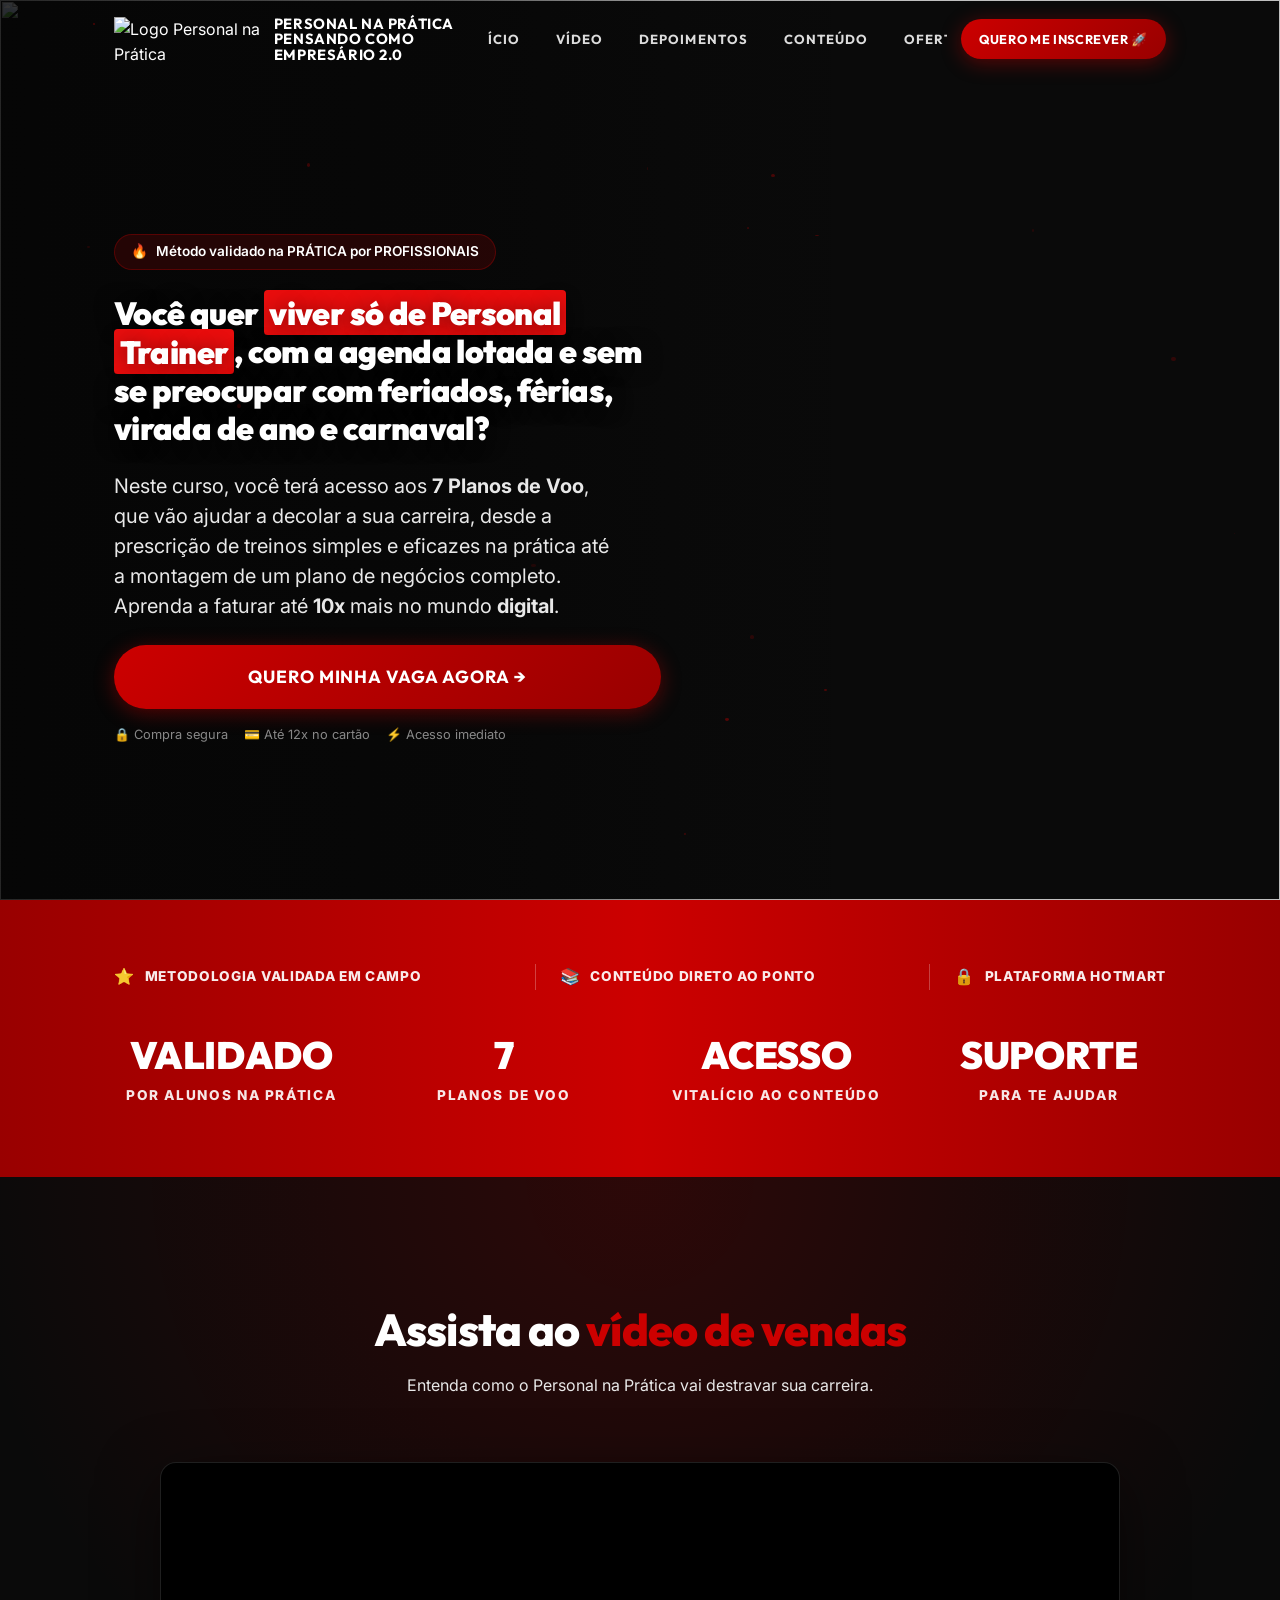
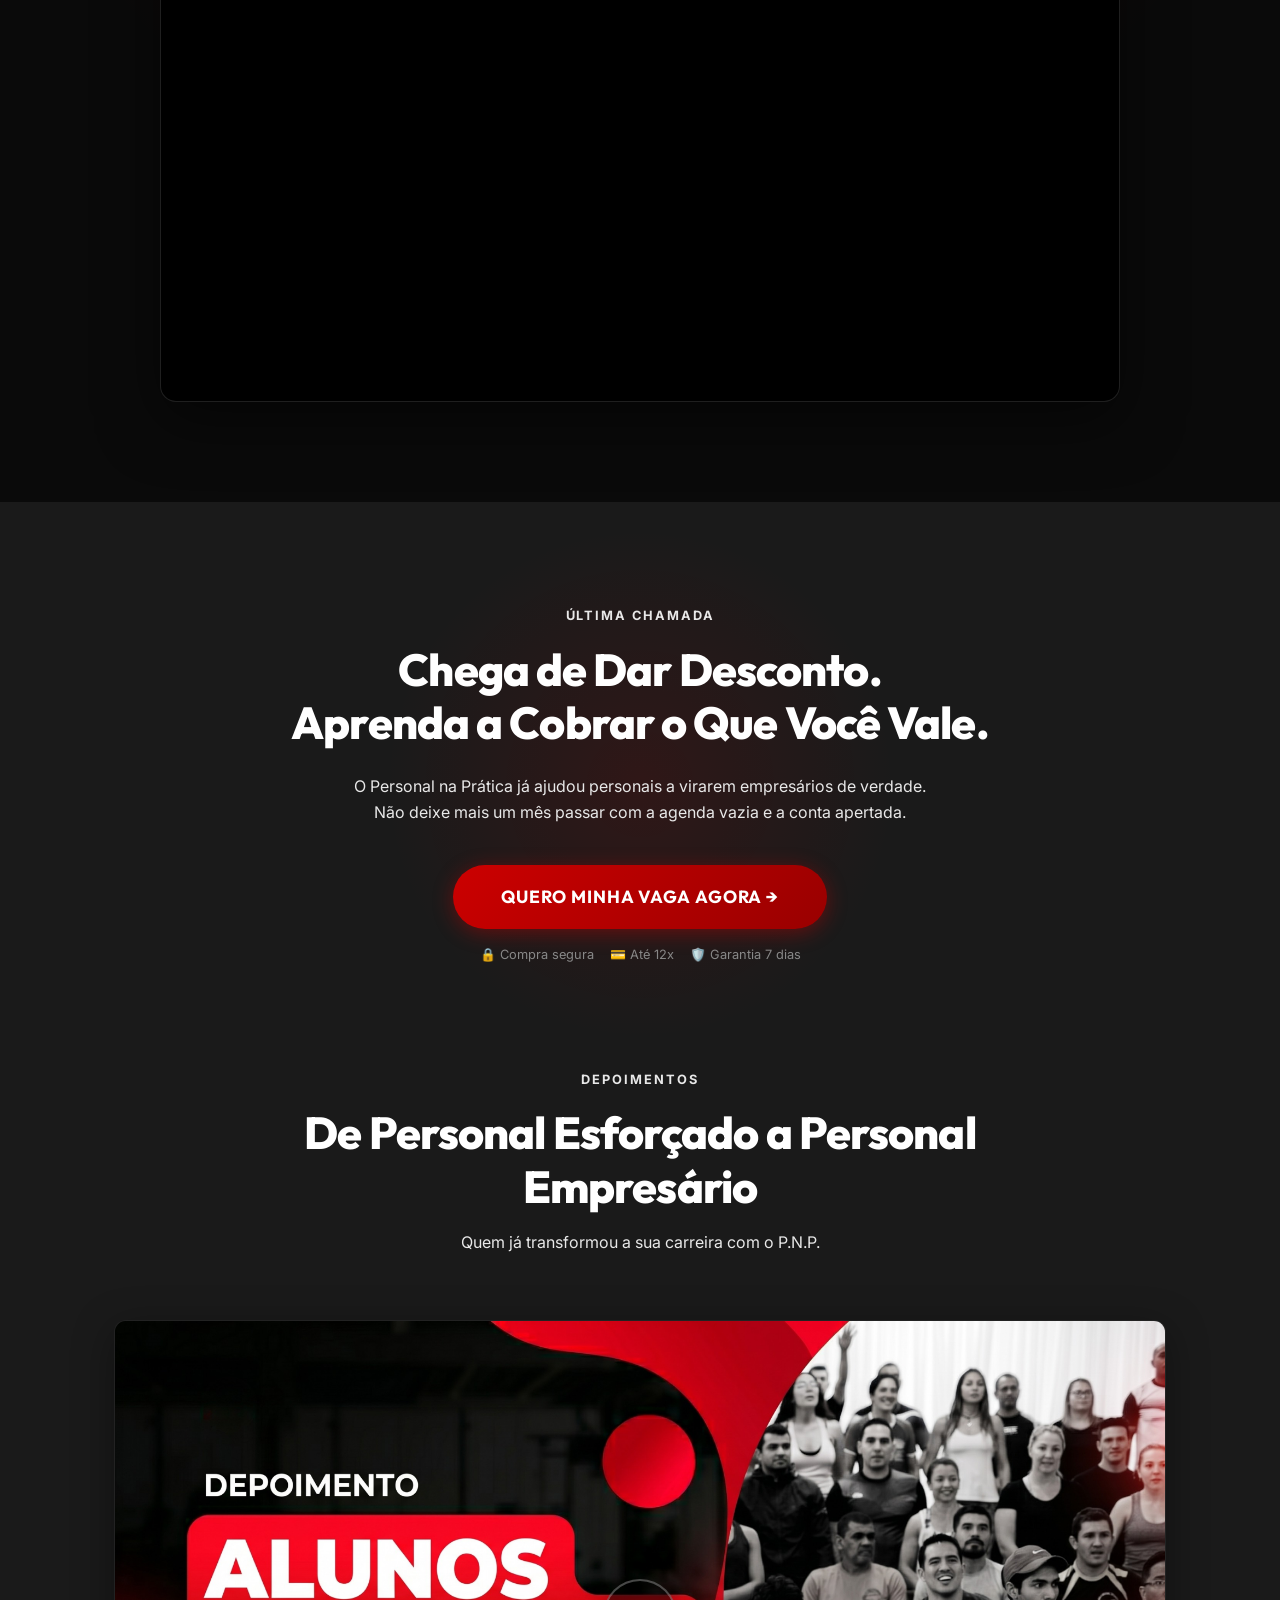
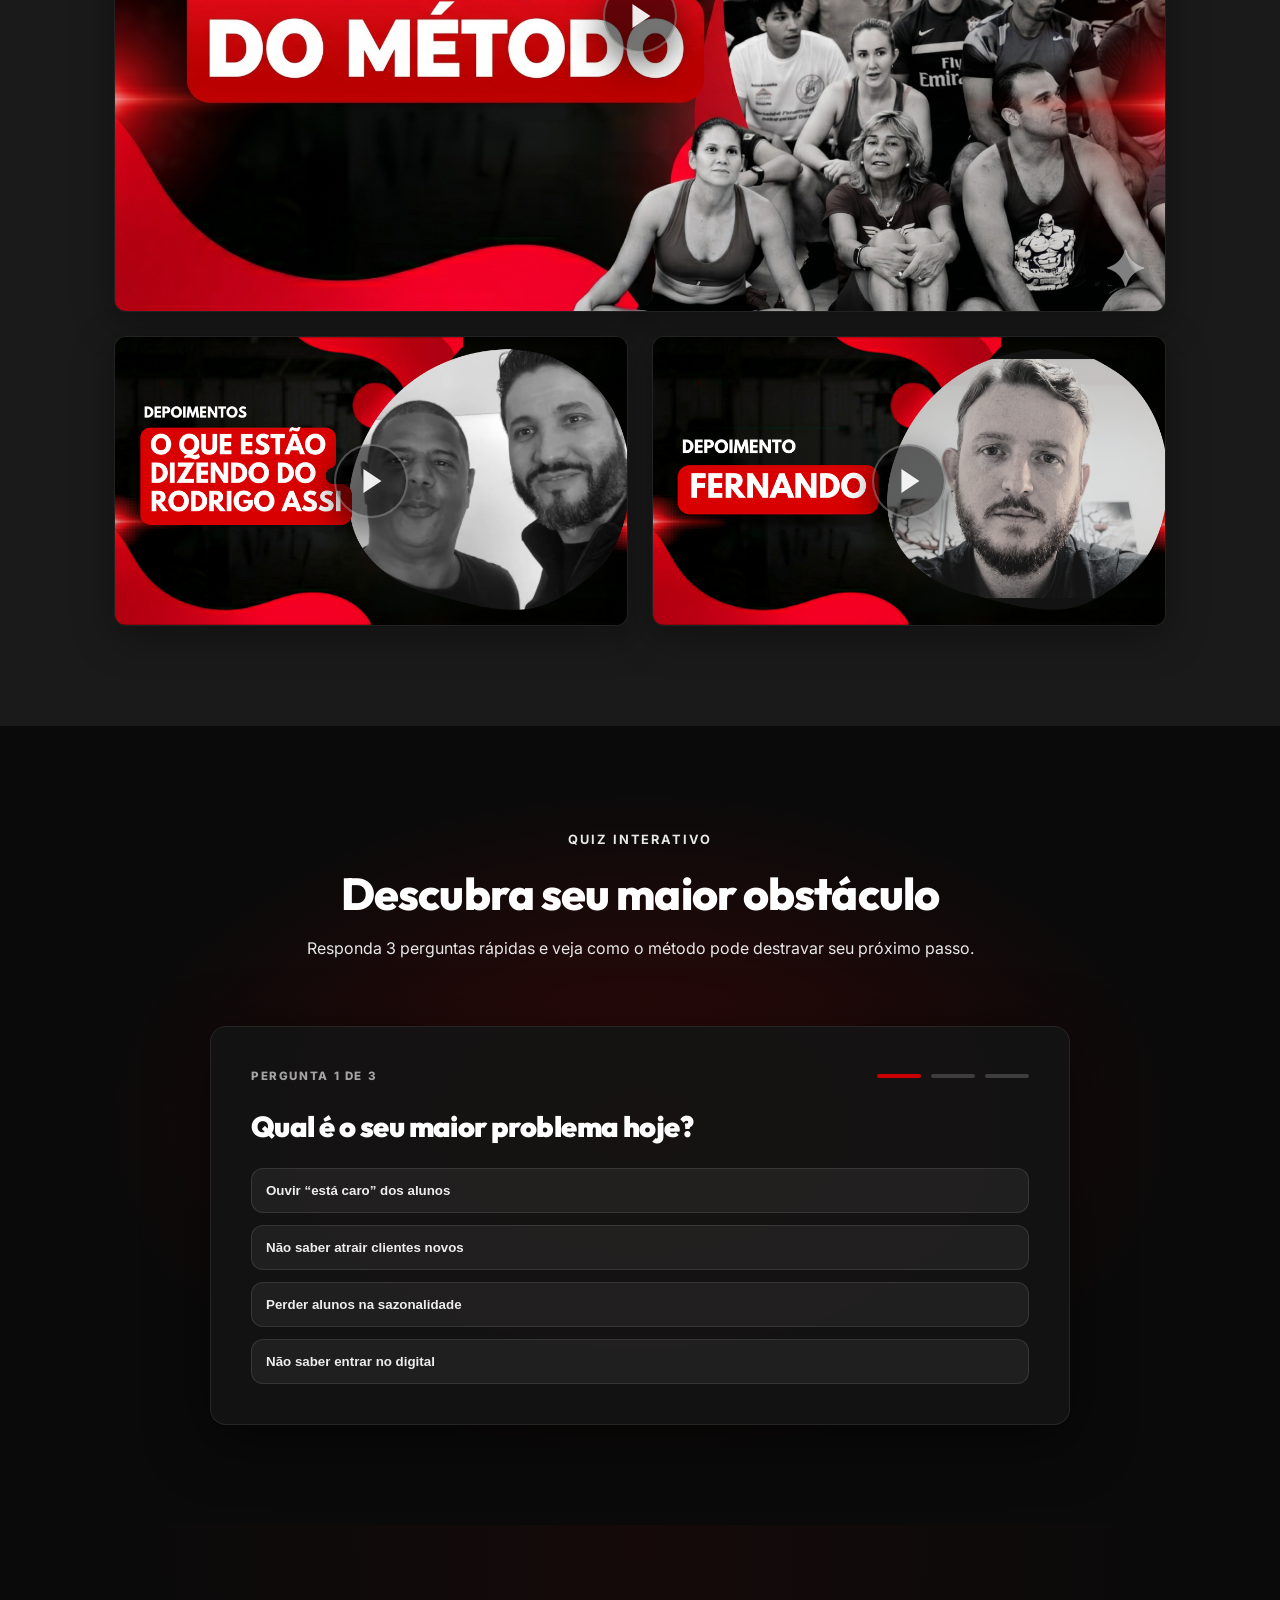
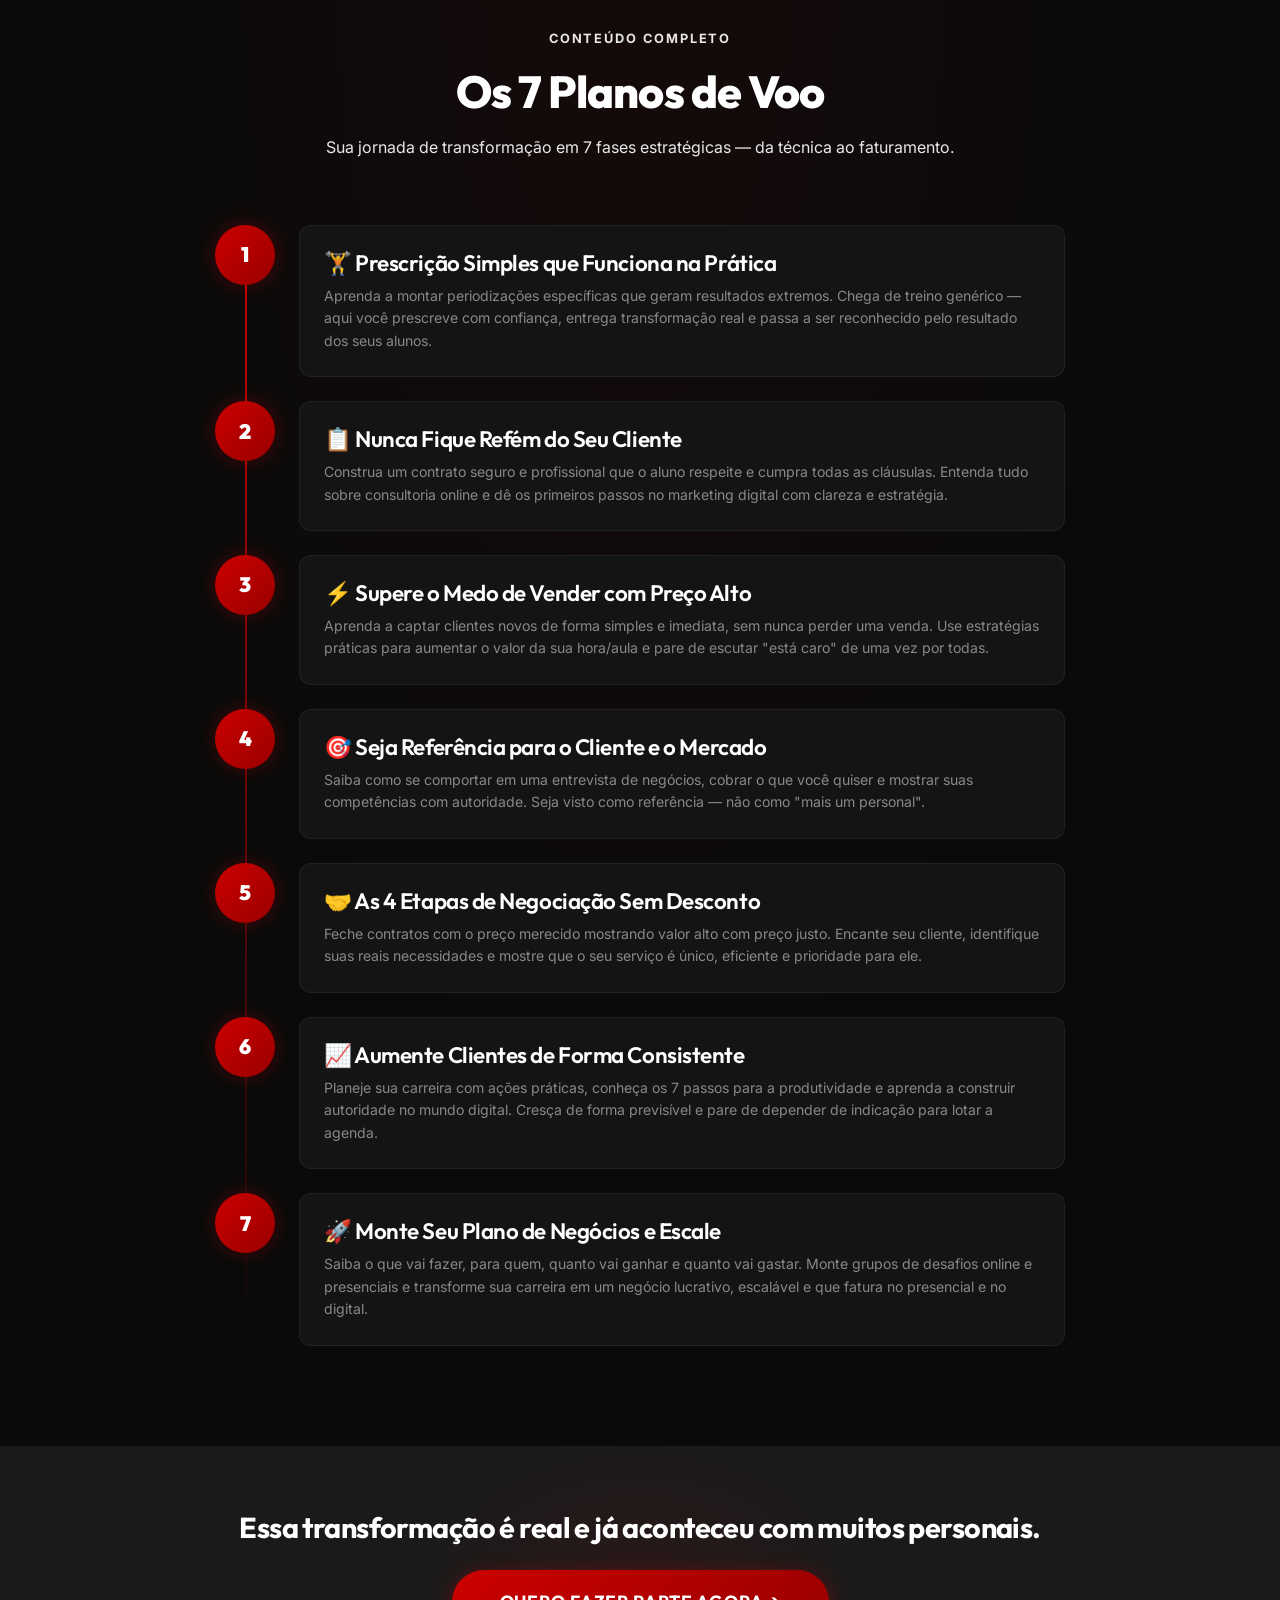
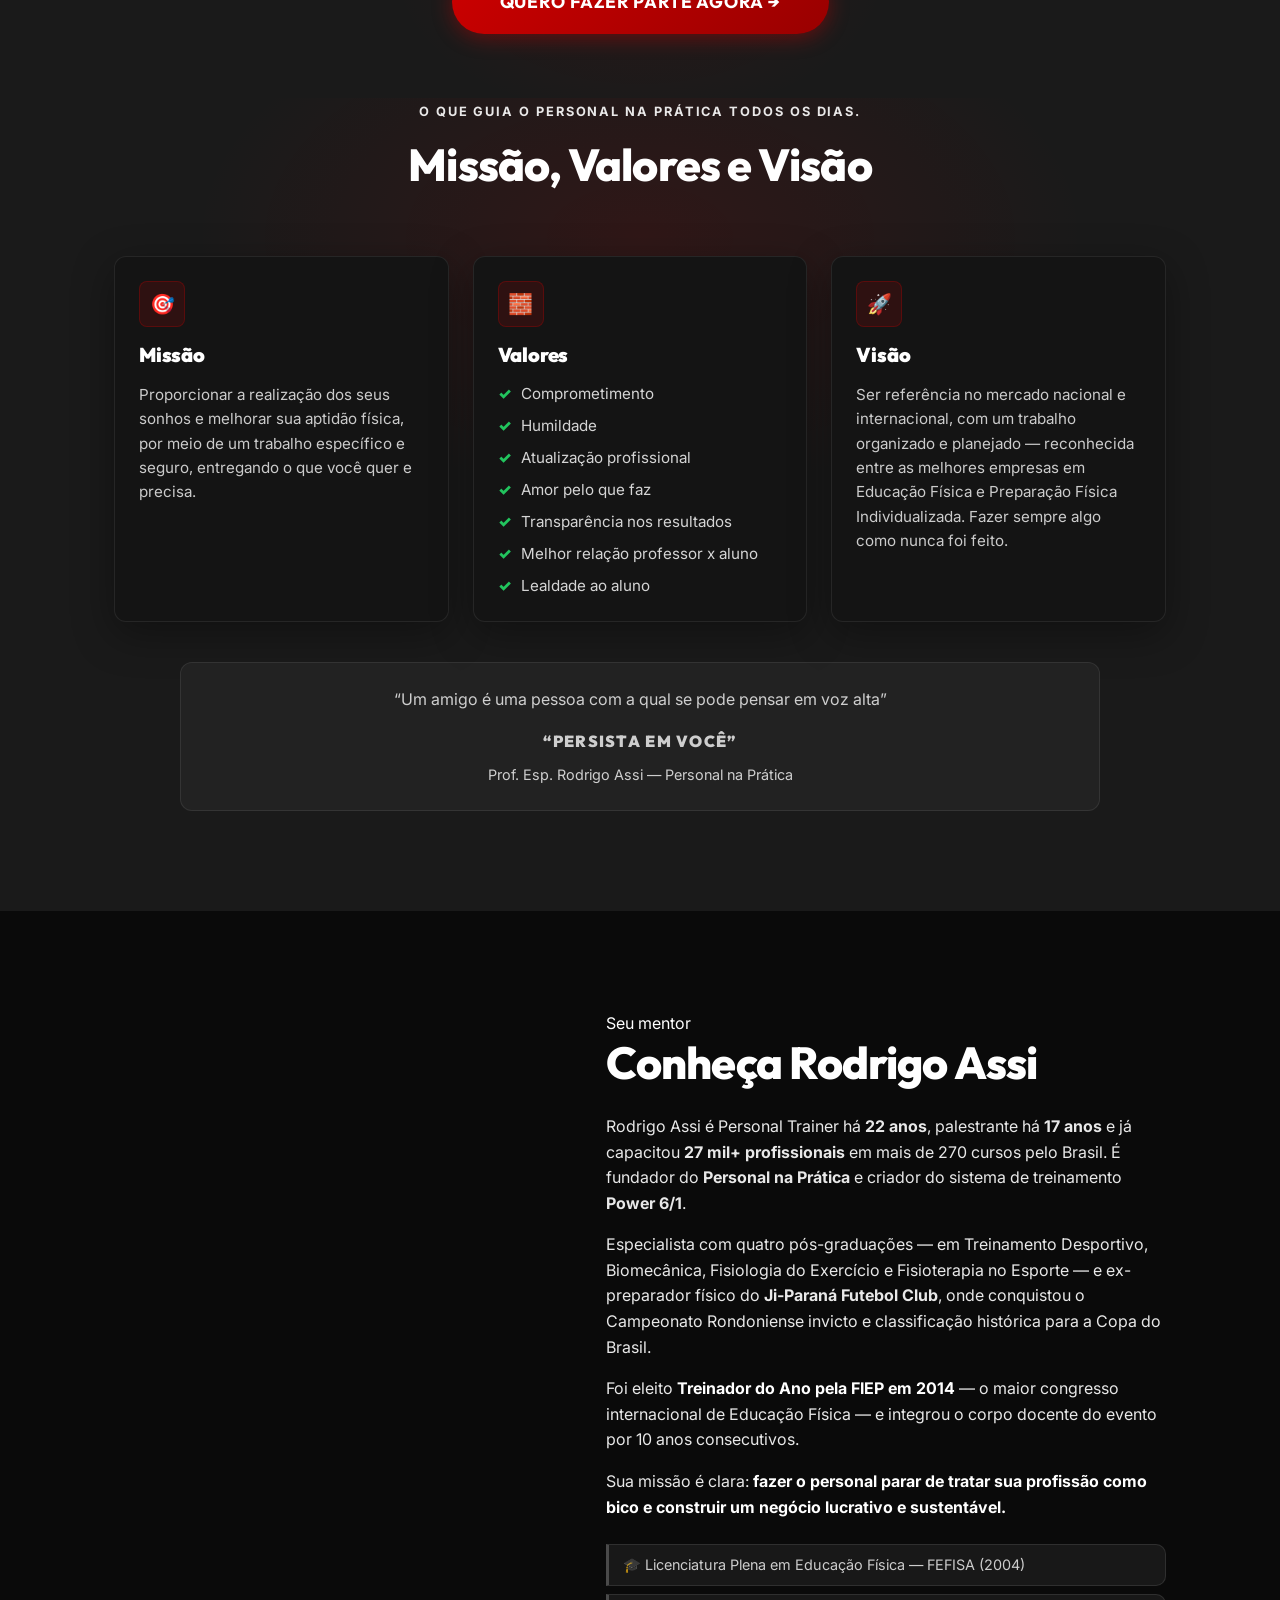
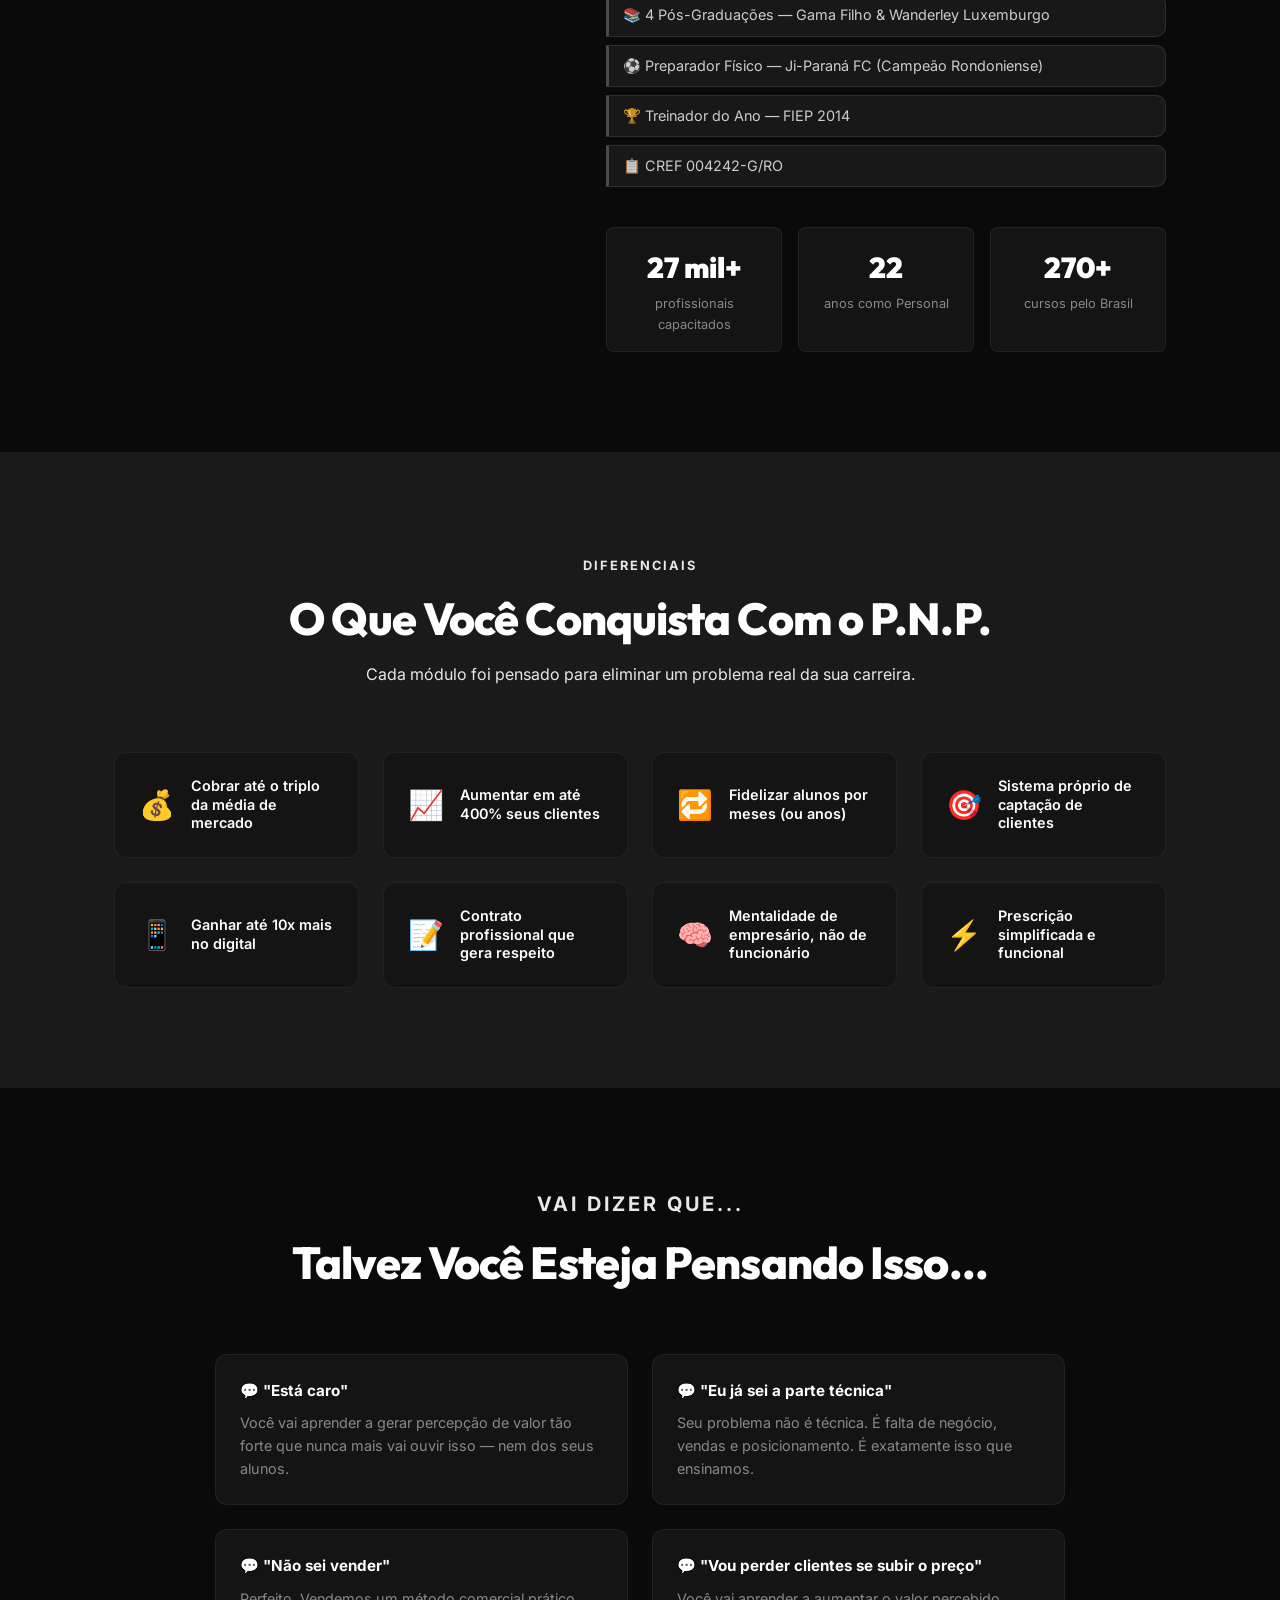
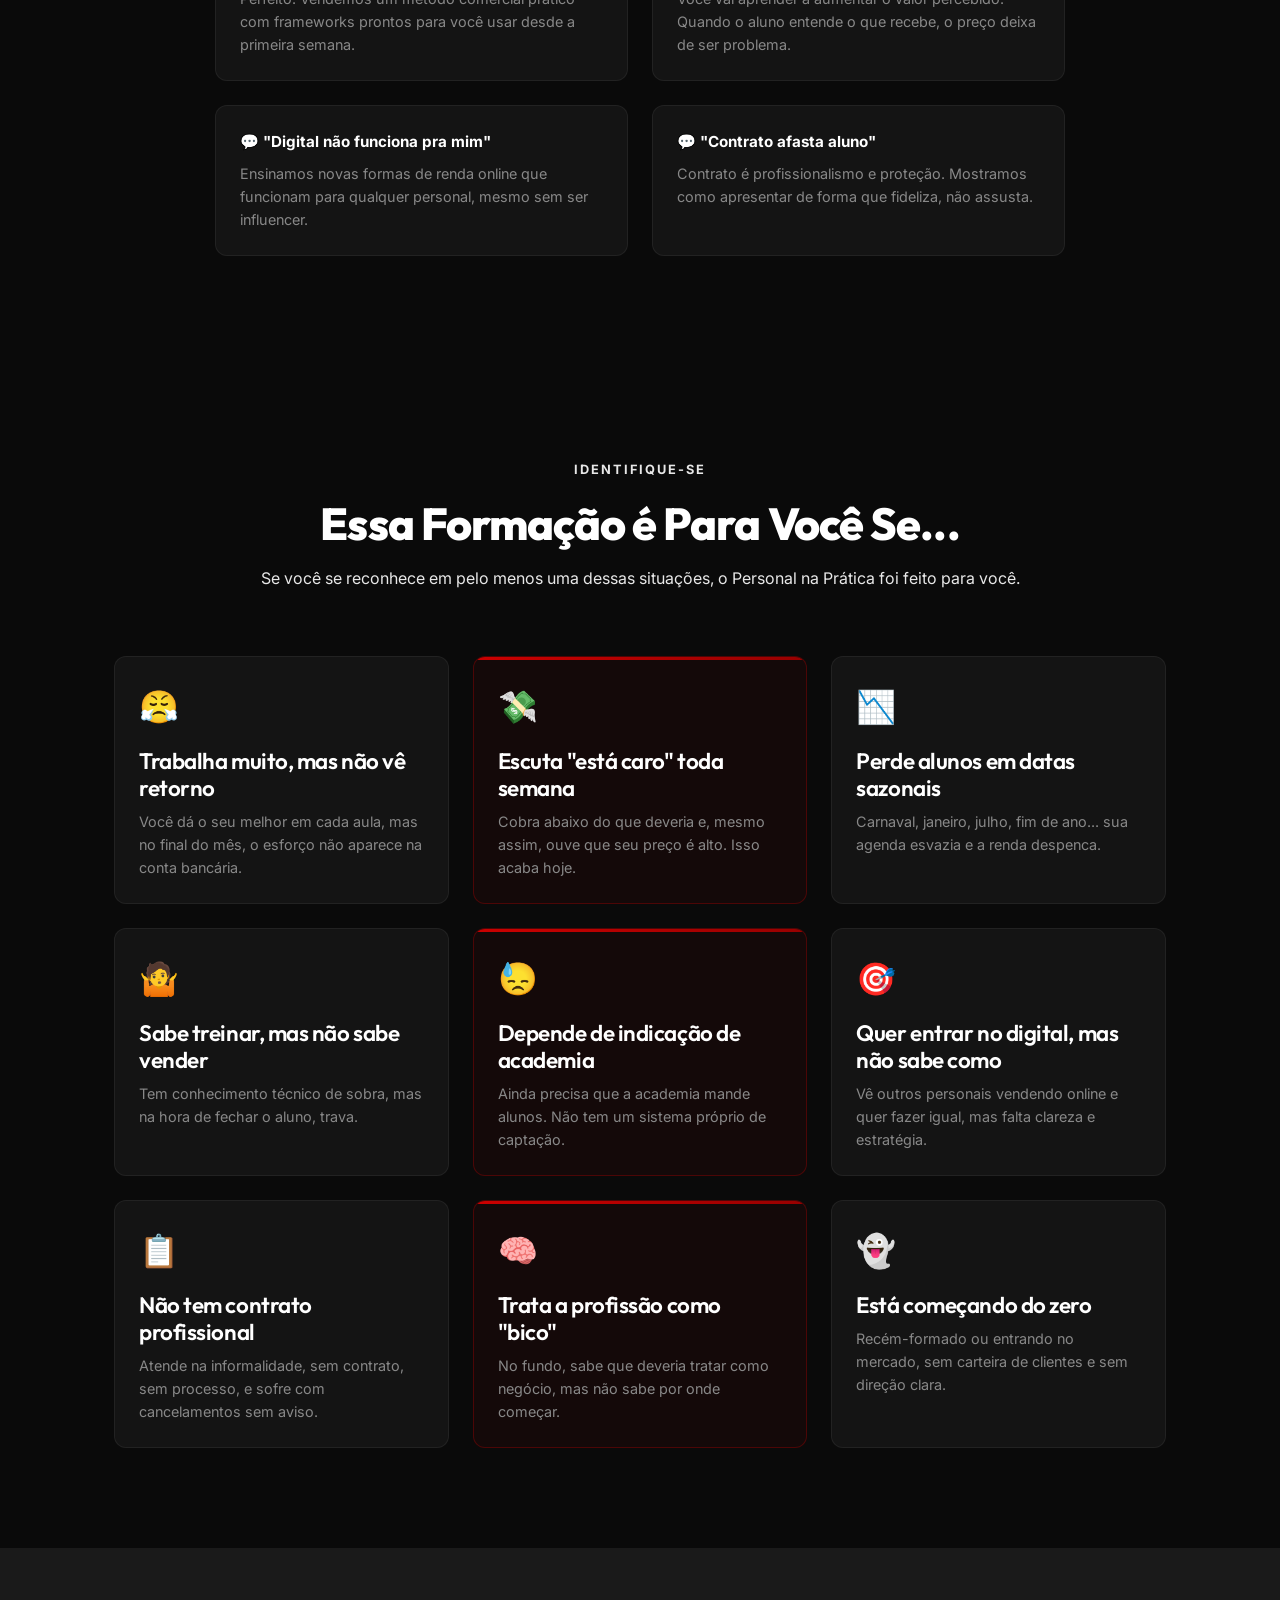
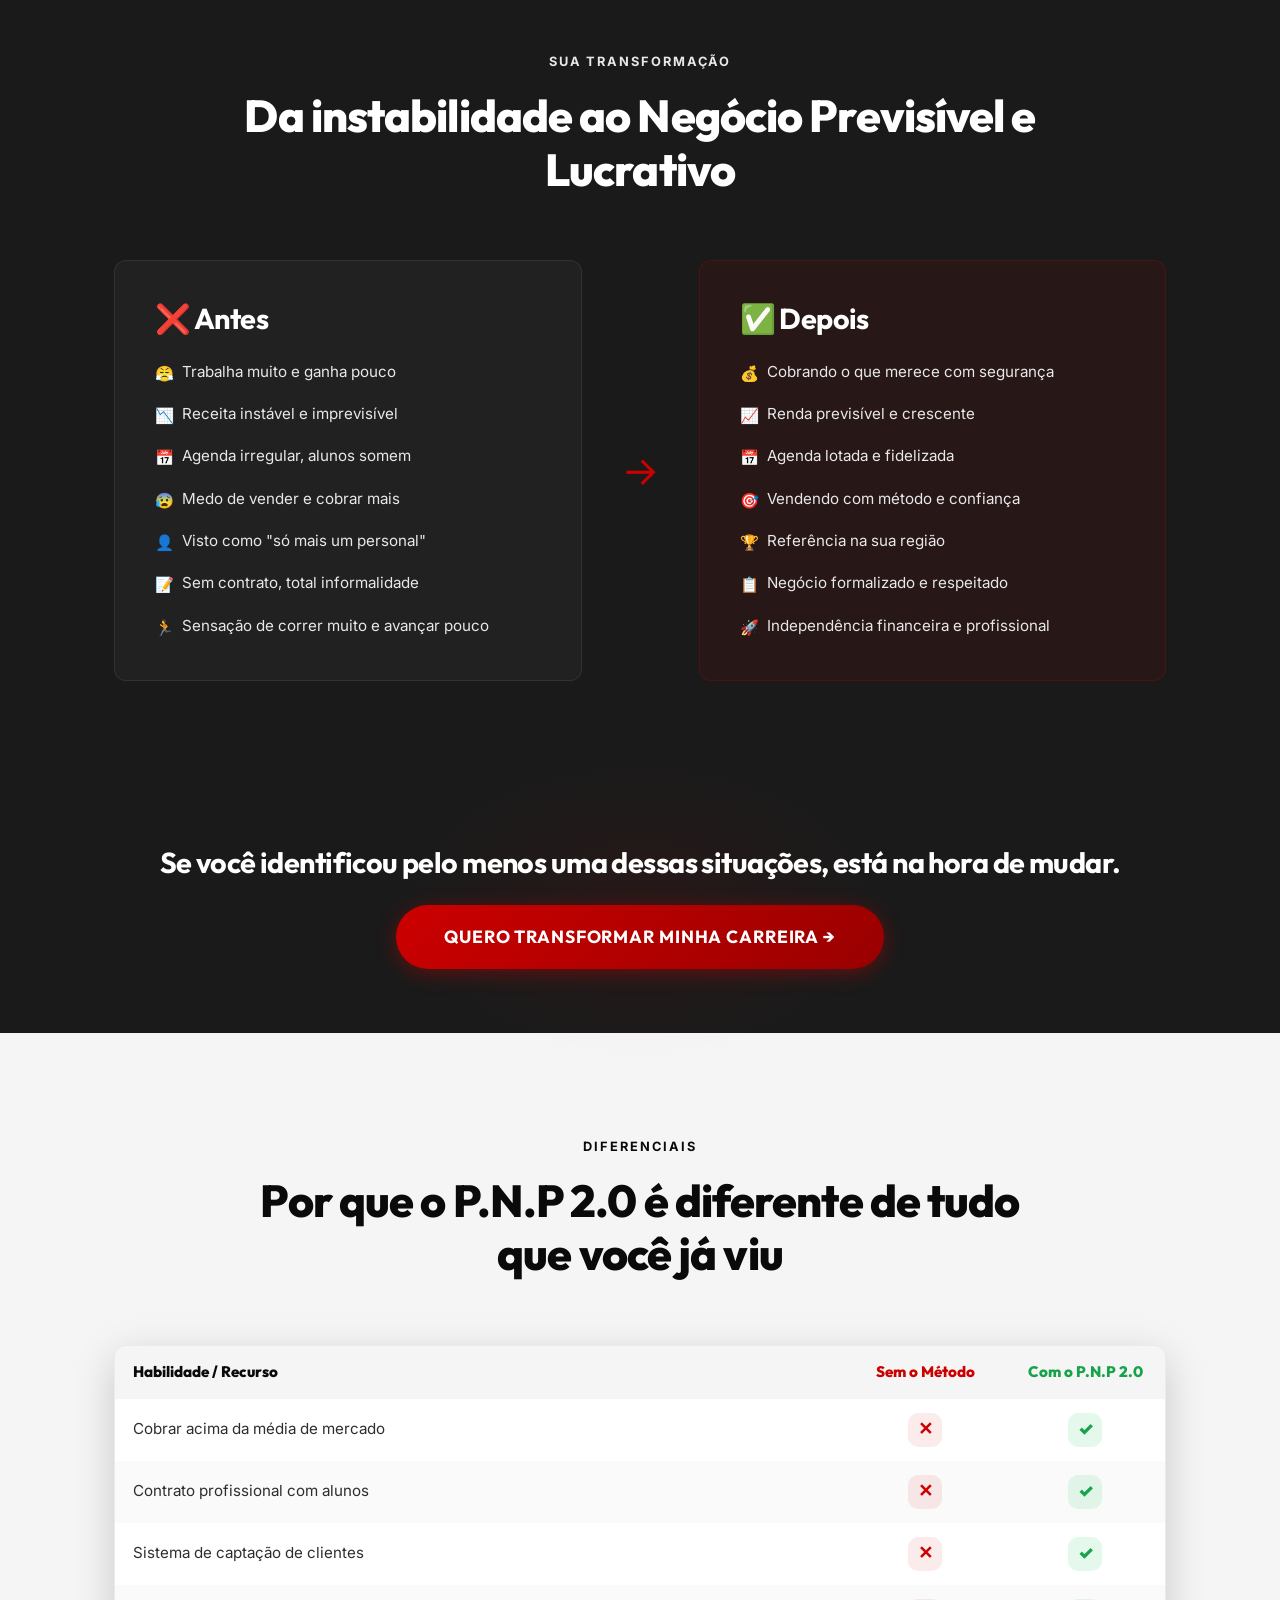
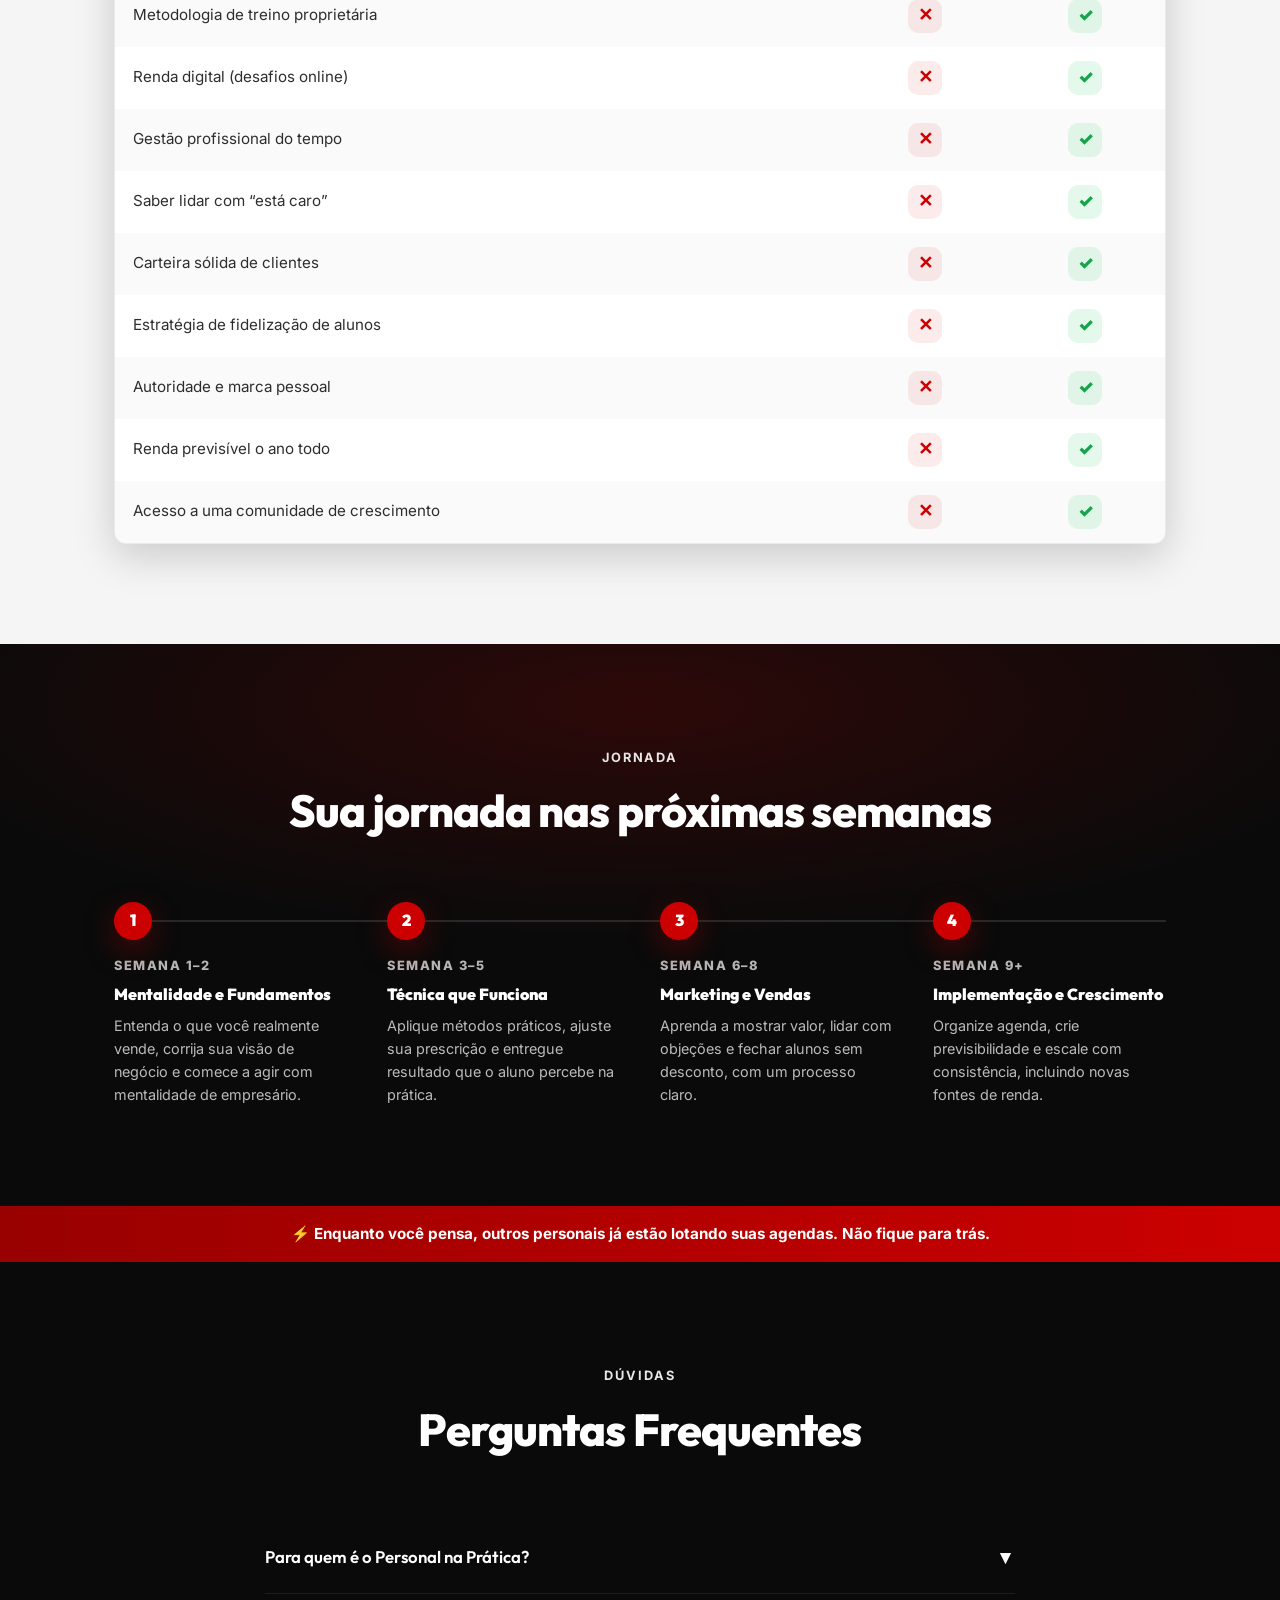
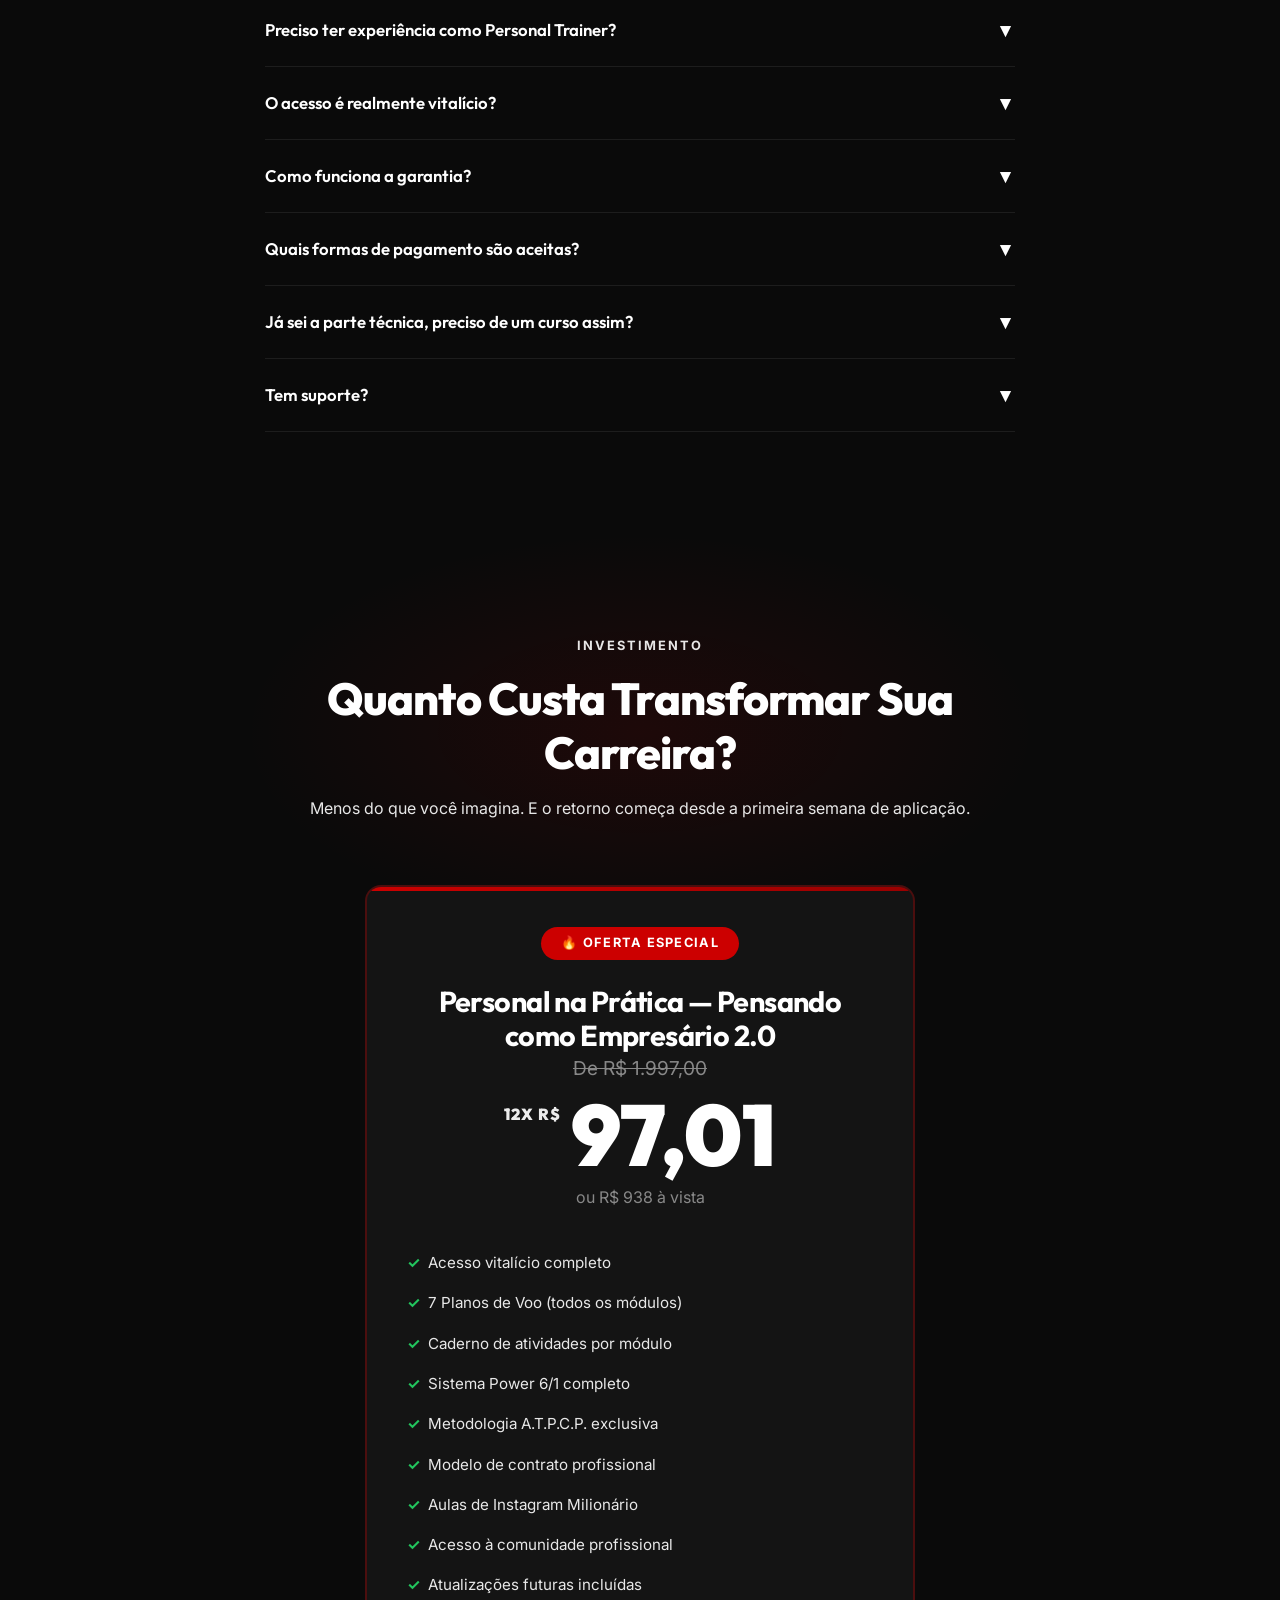
==== commit ca92cf94: "Instala Meta, GA4 e atribuição UTM automática sem aviso" ====
--- a/index.html
+++ b/index.html
@@ -1,958 +1,960 @@
-<!DOCTYPE html>
-<html lang="pt-BR">
-
-<head>
-  <meta charset="UTF-8">
-  <meta name="viewport" content="width=device-width, initial-scale=1.0">
-  <title>Personal na Prática — Pensando como Empresário 2.0 | Viva Só de Personal Trainer</title>
-  <meta name="description"
-    content="Curso completo para Personal Trainers que querem lotar a agenda, cobrar o que merecem e parar de perder alunos. Método testado e validado na prática.">
-  <meta property="og:type" content="website">
-  <meta property="og:locale" content="pt_BR">
-  <meta property="og:title" content="Personal na Prática — Pensando como Empresário 2.0">
-  <meta property="og:description" content="Curso completo para Personal Trainers que querem lotar a agenda, cobrar o que merecem e parar de perder alunos. Método testado e validado na prática.">
-  <meta property="og:url" content="https://rodrigoassi14.github.io/personalnapratica/">
-  <meta property="og:image" content="https://rodrigoassi14.github.io/personalnapratica/assets/bg-personal-na-pratica.png">
-  <meta property="og:image:secure_url" content="https://rodrigoassi14.github.io/personalnapratica/assets/bg-personal-na-pratica.png">
-  <meta property="og:image:type" content="image/png">
-  <meta property="og:image:width" content="1200">
-  <meta property="og:image:height" content="630">
-  <meta name="twitter:card" content="summary_large_image">
-  <meta name="twitter:title" content="Personal na Prática — Pensando como Empresário 2.0">
-  <meta name="twitter:description" content="Curso completo para Personal Trainers que querem lotar a agenda, cobrar o que merecem e parar de perder alunos. Método testado e validado na prática.">
-  <meta name="twitter:image" content="https://rodrigoassi14.github.io/personalnapratica/assets/bg-personal-na-pratica.png">
-  <link rel="stylesheet" href="styles.css?v=20260607">
-  <link rel="icon" href="assets/logo-personal-pensando-como-empresario.png">
-</head>
-
-<body>
-
-  <!-- ========== NAVBAR ========== -->
-  <nav class="navbar" id="navbar">
-    <div class="container">
-      <a href="#" class="navbar-logo">
-        <img src="assets/logo-personal-pensando-como-empresario.png" alt="Logo Personal na Prática">
-        <span class="navbar-brand-name">PERSONAL NA PRÁTICA <br> PENSANDO COMO EMPRESÁRIO 2.0</span>
-      </a>
-      <div class="navbar-links" aria-label="Navegação">
-        <a href="#hero">Início</a>
-        <a href="#video-vendas">Vídeo</a>
-        <a href="#depoimentos">Depoimentos</a>
-        <a href="#modulos">Conteúdo</a>
-        <a href="#cta-final">Oferta</a>
-      </div>
-      <div class="navbar-cta">
-        <a href="https://pay.hotmart.com/R105076041X?off=qx8hqc0z&checkoutMode=10" class="btn btn-primary" id="nav-cta">
-          QUERO ME INSCREVER 🚀
-        </a>
-      </div>
-    </div>
-  </nav>
-
-  <!-- ========== HERO SECTION ========== -->
-  <section class="hero" id="hero">
-    <div class="hero-bg">
-      <picture>
-        <source media="(max-width: 768px)" srcset="assets/new-bg-mobile.png">
-        <img src="assets/new-bg.png" alt="" aria-hidden="true">
-      </picture>
-    </div>
-    <div class="container">
-      <div class="hero-content">
-        <span class="hero-badge">Método validado na PRÁTICA por PROFISSIONAIS</span>
-        <h1>
-          Você quer <span class="text-red" style="
-    background: #ea0e0e;
-    color: #fff;
-    padding: 0.08em 0.18em;
-    border-radius: 0.12em;
-    display: inline;
-    line-height: 1.05;
-    box-decoration-break: clone;
-    -webkit-box-decoration-break: clone;
-">viver só de Personal Trainer</span>,
-          com a agenda lotada e sem se preocupar com feriados, férias, virada de ano e carnaval?
-        </h1>
-        <p class="subtitle">
-          Neste curso, você terá acesso aos <strong>7 Planos de Voo</strong>, que vão ajudar a decolar a sua carreira, desde a
-          prescrição de treinos simples e eficazes na prática até a montagem de um plano de negócios completo. Aprenda a
-          faturar até <strong>10x</strong> mais no mundo <strong>digital</strong>.
-
-        </p>
-        <div class="hero-cta-area">
-          <a href="https://pay.hotmart.com/R105076041X?off=qx8hqc0z&checkoutMode=10"
-            class="btn btn-primary btn-lg btn-pulse" id="hero-cta">
-            QUERO MINHA VAGA AGORA →
-          </a>
-          <div class="payment-badges">
-            <span>🔒 Compra segura</span>
-            <span>💳 Até 12x no cartão</span>
-            <span>⚡ Acesso imediato</span>
-          </div>
-        </div>
-      </div>
-
-    </div>
-  </section>
-
-  <!-- ========== SOCIAL PROOF BAR ========== -->
-  <div class="social-proof-bar">
-    <div class="container">
-      <div class="proof-top">
-        <div class="proof-top-item">
-          <span class="icon">⭐</span>
-          <span>Metodologia validada em campo</span>
-        </div>
-        <div class="proof-top-item">
-          <span class="icon">📚</span>
-          <span>Conteúdo direto ao ponto</span>
-        </div>
-        <div class="proof-top-item">
-          <span class="icon">🔒</span>
-          <span>Plataforma Hotmart</span>
-        </div>
-      </div>
-      <div class="proof-stats">
-        <div class="proof-stat">
-          <div class="value">Validado</div>
-          <div class="label">por alunos na prática</div>
-        </div>
-        <div class="proof-stat">
-          <div class="value">7</div>
-          <div class="label">Planos de Voo</div>
-        </div>
-        <div class="proof-stat">
-          <div class="value">Acesso</div>
-          <div class="label">vitalício ao conteúdo</div>
-        </div>
-        <div class="proof-stat">
-          <div class="value">Suporte</div>
-          <div class="label">para te ajudar</div>
-        </div>
-      </div>
-    </div>
-  </div>
-  <section class="section sales-video-section" id="video-vendas">
-    <div class="container">
-      <div class="section-header animate-on-scroll">
-        <span class="section-label">  </span>
-        <h2>Assista ao <span class="text-red">vídeo de vendas</span></h2>
-        <p>Entenda como o Personal na Prática vai destravar sua carreira.</p>
-      </div>
-
-      <div class="sales-video-frame animate-on-scroll">
-        <iframe
-          src="https://www.youtube-nocookie.com/embed/6JbTFRbDw_Q?rel=0&modestbranding=1"
-          title="Vídeo de vendas — Personal na Prática"
-          frameborder="0"
-          allow="accelerometer; autoplay; clipboard-write; encrypted-media; gyroscope; picture-in-picture; web-share"
-          referrerpolicy="strict-origin-when-cross-origin"
-          allowfullscreen></iframe>
-      </div>
-    </div>
-  </section>
-  <!-- ========== CTA FINAL ========== -->
-  <section class="section cta-final" id="cta-final">
-    <div class="container animate-on-scroll">
-      <span class="section-label">Última chamada</span>
-      <h2>Chega de Dar Desconto.<br>Aprenda a <span class="text-red">Cobrar o Que Você Vale.</span></h2>
-      <p>
-        O Personal na Prática já ajudou personais a virarem empresários de verdade.
-        Não deixe mais um mês passar com a agenda vazia e a conta apertada.
-      </p>
-      <a href="https://pay.hotmart.com/R105076041X?off=qx8hqc0z&checkoutMode=10"
-        class="btn btn-primary btn-lg btn-pulse" id="final-cta">
-        QUERO MINHA VAGA AGORA →
-      </a>
-      <div class="payment-badges" style="justify-content: center; margin-top: var(--space-sm);">
-        <span>🔒 Compra segura</span>
-        <span>💳 Até 12x</span>
-        <span>🛡️ Garantia 7 dias</span>
-      </div>
-    </div>
-  </section>
-    <!-- ========== TESTIMONIALS SECTION ========== -->
-  <section class="section testimonials-section" id="depoimentos" style="padding-top: 0px;">
-    <div class="container">
-      <div class="section-header animate-on-scroll">
-        <span class="section-label">Depoimentos</span>
-        <h2>De Personal Esforçado a Personal Empresário</h2> 
-        <p>Quem já transformou a sua carreira com o P.N.P.</p>
-      </div>
-      <div class="testimonial-videos">
-        <div class="testimonial-video animate-on-scroll" style="grid-column: 1 / -1;">
-          <button class="video-poster" type="button"
-            data-video-src="https://www.youtube-nocookie.com/embed/jRqNaoS0RLo?modestbranding=1"
-            data-video-title="Depoimento — Alunos do método"
-            aria-label="Reproduzir depoimento — Alunos do método">
-            <img src="assets/depoimento%201.png" alt="Depoimento — Alunos do método" loading="lazy">
-            <span class="video-poster-play" aria-hidden="true"></span>
-          </button>
-        </div>
-        <div class="testimonial-video animate-on-scroll">
-          <button class="video-poster" type="button"
-            data-video-src="https://www.youtube-nocookie.com/embed/UbKBGSbag8Y?modestbranding=1"
-            data-video-title="Depoimentos — O que estão dizendo do Rodrigo Assi"
-            aria-label="Reproduzir depoimentos — O que estão dizendo do Rodrigo Assi">
-            <img src="assets/depoimento%202.png" alt="Depoimentos — O que estão dizendo do Rodrigo Assi" loading="lazy">
-            <span class="video-poster-play" aria-hidden="true"></span>
-          </button>
-        </div>
-        <div class="testimonial-video animate-on-scroll">
-          <button class="video-poster" type="button"
-            data-video-src="https://www.youtube-nocookie.com/embed/3NqRfaWIvsU?modestbranding=1"
-            data-video-title="Depoimento — Fernando"
-            aria-label="Reproduzir depoimento — Fernando">
-            <img src="assets/depoimento%203.png" alt="Depoimento — Fernando" loading="lazy">
-            <span class="video-poster-play" aria-hidden="true"></span>
-          </button>
-        </div>
-      </div>
-    </div>
-  </section>
-  <section class="section quiz-section" id="quiz">
-    <div class="container">
-      <div class="section-header animate-on-scroll">
-        <span class="section-label">Quiz interativo</span>
-        <h2>Descubra seu maior <span class="text-red">obstáculo</span></h2>
-        <p>Responda 3 perguntas rápidas e veja como o método pode destravar seu próximo passo.</p>
-      </div>
-      <div class="quiz-card animate-on-scroll" id="quiz-interactive">
-        <div class="quiz-top">
-          <div class="quiz-meta" id="quiz-meta">Pergunta 1 de 3</div>
-          <div class="quiz-progress" id="quiz-progress">
-            <span class="quiz-bar is-active"></span>
-            <span class="quiz-bar"></span>
-            <span class="quiz-bar"></span>
-          </div>
-        </div>
-        <div class="quiz-body" id="quiz-body">
-          <h3 class="quiz-question" id="quiz-question">Qual é o seu maior problema hoje?</h3>
-          <div class="quiz-options" id="quiz-options"></div>
-        </div>
-        <div class="quiz-result" id="quiz-result" hidden>
-          <div class="quiz-result-icon">✓</div>
-          <div class="quiz-result-title">Seu diagnóstico:</div>
-          <p class="quiz-result-text" id="quiz-result-text"></p>
-          <a href="https://pay.hotmart.com/R105076041X?off=qx8hqc0z&checkoutMode=10"
-            class="btn btn-primary btn-lg btn-block" id="quiz-cta">QUERO RESOLVER ISSO AGORA →</a>
-          <button class="quiz-restart" type="button" id="quiz-restart">Refazer o quiz</button>
-        </div>
-      </div>
-    </div>
-  </section>
-  <!-- ========== MODULES SECTION (7 Planos de Voo) ========== -->
-  <section class="section modules-section" id="modulos">
-    <div class="container">
-      <div class="section-header animate-on-scroll">
-        <span class="section-label">Conteúdo completo</span>
-        <h2>Os 7 <span class="text-red">Planos de Voo</span></h2>
-        <p>Sua jornada de transformação em 7 fases estratégicas — da técnica ao faturamento.</p>
-      </div>
-      <div class="modules-timeline">
-
-        <div class="module-item animate-on-scroll">
-          <div class="module-number">1</div>
-          <div class="module-content">
-            <h4>🏋️ Prescrição Simples que Funciona na Prática</h4>
-            <p>Aprenda a montar periodizações específicas que geram resultados extremos. Chega de treino genérico — aqui você prescreve com confiança, entrega transformação real e passa a ser reconhecido pelo resultado dos seus alunos.</p>
-          </div>
-        </div>
-
-        <div class="module-item animate-on-scroll">
-          <div class="module-number">2</div>
-          <div class="module-content">
-            <h4>📋 Nunca Fique Refém do Seu Cliente</h4>
-            <p>Construa um contrato seguro e profissional que o aluno respeite e cumpra todas as cláusulas. Entenda tudo sobre consultoria online e dê os primeiros passos no marketing digital com clareza e estratégia.</p>
-          </div>
-        </div>
-
-        <div class="module-item animate-on-scroll">
-          <div class="module-number">3</div>
-          <div class="module-content">
-            <h4>⚡ Supere o Medo de Vender com Preço Alto</h4>
-            <p>Aprenda a captar clientes novos de forma simples e imediata, sem nunca perder uma venda. Use estratégias práticas para aumentar o valor da sua hora/aula e pare de escutar "está caro" de uma vez por todas.</p>
-          </div>
-        </div>
-
-        <div class="module-item animate-on-scroll">
-          <div class="module-number">4</div>
-          <div class="module-content">
-            <h4>🎯 Seja Referência para o Cliente e o Mercado</h4>
-            <p>Saiba como se comportar em uma entrevista de negócios, cobrar o que você quiser e mostrar suas competências com autoridade. Seja visto como referência — não como "mais um personal".</p>
-          </div>
-        </div>
-
-        <div class="module-item animate-on-scroll">
-          <div class="module-number">5</div>
-          <div class="module-content">
-            <h4>🤝 As 4 Etapas de Negociação Sem Desconto</h4>
-            <p>Feche contratos com o preço merecido mostrando valor alto com preço justo. Encante seu cliente, identifique suas reais necessidades e mostre que o seu serviço é único, eficiente e prioridade para ele.</p>
-          </div>
-        </div>
-
-        <div class="module-item animate-on-scroll">
-          <div class="module-number">6</div>
-          <div class="module-content">
-            <h4>📈 Aumente Clientes de Forma Consistente</h4>
-            <p>Planeje sua carreira com ações práticas, conheça os 7 passos para a produtividade e aprenda a construir autoridade no mundo digital. Cresça de forma previsível e pare de depender de indicação para lotar a agenda.</p>
-          </div>
-        </div>
-
-        <div class="module-item animate-on-scroll">
-          <div class="module-number">7</div>
-          <div class="module-content">
-            <h4>🚀 Monte Seu Plano de Negócios e Escale</h4>
-            <p>Saiba o que vai fazer, para quem, quanto vai ganhar e quanto vai gastar. Monte grupos de desafios online e presenciais e transforme sua carreira em um negócio lucrativo, escalável e que fatura no presencial e no digital.</p>
-          </div>
-        </div>
-
-      </div>
-    </div>
-  </section>
-    <!-- ========== MID CTA 2 ========== -->
-  <section class="mid-cta">
-    <div class="container animate-on-scroll">
-      <h3>Essa transformação é <span class="text-red">real</span> e já aconteceu com muitos personais.</h3>
-      <br>
-      <a href="https://pay.hotmart.com/R105076041X?off=qx8hqc0z&checkoutMode=10" class="btn btn-primary btn-lg"
-        id="mid-cta-2">
-        QUERO FAZER PARTE AGORA →
-      </a>
-    </div>
-  </section>
-  <section class="section mission-values-section" id="missao-valores-visao" style="padding-top: 0px;">
-    <div class="container">
-      <div class="section-header animate-on-scroll">
-        <span class="section-label">O que guia o Personal na Prática todos os dias.</span>
-        <h2>Missão, Valores e Visão</h2>
-        <p></p>
-      </div>
-
-      <div class="mv-grid">
-        <div class="mv-card animate-on-scroll">
-          <div class="mv-icon" aria-hidden="true">🎯</div>
-          <h3>Missão</h3>
-          <p>Proporcionar a realização dos seus sonhos e melhorar sua aptidão física, por meio de um trabalho específico e seguro, entregando o que você quer e precisa.</p>
-        </div>
-
-        <div class="mv-card animate-on-scroll">
-          <div class="mv-icon" aria-hidden="true">🧱</div>
-          <h3>Valores</h3>
-          <ul class="mv-list">
-            <li>Comprometimento</li>
-            <li>Humildade</li>
-            <li>Atualização profissional</li>
-            <li>Amor pelo que faz</li>
-            <li>Transparência nos resultados</li>
-            <li>Melhor relação professor x aluno</li>
-            <li>Lealdade ao aluno</li>
-          </ul>
-        </div>
-
-        <div class="mv-card animate-on-scroll">
-          <div class="mv-icon" aria-hidden="true">🚀</div>
-          <h3>Visão</h3>
-          <p>Ser referência no mercado nacional e internacional, com um trabalho organizado e planejado — reconhecida entre as melhores empresas em Educação Física e Preparação Física Individualizada. Fazer sempre algo como nunca foi feito.</p>
-        </div>
-      </div>
-
-      <div class="mv-quote animate-on-scroll">
-        <p>“Um amigo é uma pessoa com a qual se pode pensar em voz alta”</p>
-        <p class="mv-quote-strong">“Persista em você”</p>
-        <p class="mv-quote-author">Prof. Esp. Rodrigo Assi — Personal na Prática</p>
-      </div>
-    </div>
-  </section>
-  <!-- ========== EXPERT / BIO SECTION ========== -->
-  <section class="section expert-section" id="expert">
-    <div class="container">
-      <div class="expert-grid animate-on-scroll">
-        <div class="expert-info">
-          <div class="expert-mobile-image">
-            <img src="assets/secao-conheca-o-rodrigo-mobile.png" alt="">
-          </div>
-          <span>Seu mentor</span>
-          <h2>Conheça <span class="text-red">Rodrigo Assi</span></h2>
-          <p>
-            Rodrigo Assi é Personal Trainer há <strong>22 anos</strong>, palestrante há <strong>17 anos</strong> e já
-            capacitou <strong>27 mil+ profissionais</strong> em mais de 270 cursos pelo Brasil. É fundador do
-            <strong>Personal na Prática</strong> e criador do sistema de treinamento <strong>Power 6/1</strong>.
-          </p>
-          <p>
-            Especialista com quatro pós-graduações — em Treinamento Desportivo, Biomecânica, Fisiologia do Exercício e
-            Fisioterapia no Esporte — e ex-preparador físico do <strong>Ji-Paraná Futebol Club</strong>, onde conquistou
-            o Campeonato Rondoniense invicto e classificação histórica para a Copa do Brasil.
-          </p>
-          <p>
-            Foi eleito <strong class="text-red">Treinador do Ano pela FIEP em 2014</strong> — o maior congresso
-            internacional de Educação Física — e integrou o corpo docente do evento por 10 anos consecutivos.
-          </p>
-          <p>
-            Sua missão é clara: <strong class="text-red">fazer o personal parar de tratar sua profissão como bico e
-              construir um negócio lucrativo e sustentável.</strong>
-          </p>
-
-          <div class="expert-credentials">
-            <div class="credential-item">🎓 Licenciatura Plena em Educação Física — FEFISA (2004)</div>
-            <div class="credential-item">📚 4 Pós-Graduações — Gama Filho &amp; Wanderley Luxemburgo</div>
-            <div class="credential-item">⚽ Preparador Físico — Ji-Paraná FC (Campeão Rondoniense)</div>
-            <div class="credential-item">🏆 Treinador do Ano — FIEP 2014</div>
-            <div class="credential-item">📋 CREF 004242-G/RO</div>
-          </div>
-          <div class="expert-stats">
-            <div class="stat-item">
-              <div class="stat-number">27 mil+</div>
-              <div class="stat-label">profissionais capacitados</div>
-            </div>
-            <div class="stat-item">
-              <div class="stat-number">22</div>
-              <div class="stat-label">anos como Personal</div>
-            </div>
-            <div class="stat-item">
-              <div class="stat-number">270+</div>
-              <div class="stat-label">cursos pelo Brasil</div>
-            </div>
-          </div>
-        </div>
-      </div>
-    </div>
-  </section>
-    <!-- ========== BENEFITS SECTION ========== -->
-  <section class="section benefits-section" id="beneficios">
-    <div class="container">
-      <div class="section-header animate-on-scroll">
-        <span class="section-label">Diferenciais</span>
-        <h2>O Que Você <span class="text-red">Conquista</span> Com o P.N.P.</h2>
-        <p>Cada módulo foi pensado para eliminar um problema real da sua carreira.</p>
-      </div>
-      <div class="benefits-grid stagger-children">
-
-        <div class="benefit-chip animate-on-scroll">
-          <span class="icon">💰</span>
-          <span class="text">Cobrar até o triplo da média de mercado</span>
-        </div>
-
-        <div class="benefit-chip animate-on-scroll">
-          <span class="icon">📈</span>
-          <span class="text">Aumentar em até 400% seus clientes</span>
-        </div>
-
-        <div class="benefit-chip animate-on-scroll">
-          <span class="icon">🔁</span>
-          <span class="text">Fidelizar alunos por meses (ou anos)</span>
-        </div>
-
-        <div class="benefit-chip animate-on-scroll">
-          <span class="icon">🎯</span>
-          <span class="text">Sistema próprio de captação de clientes</span>
-        </div>
-
-        <div class="benefit-chip animate-on-scroll">
-          <span class="icon">📱</span>
-          <span class="text">Ganhar até 10x mais no digital</span>
-        </div>
-
-        <div class="benefit-chip animate-on-scroll">
-          <span class="icon">📝</span>
-          <span class="text">Contrato profissional que gera respeito</span>
-        </div>
-
-        <div class="benefit-chip animate-on-scroll">
-          <span class="icon">🧠</span>
-          <span class="text">Mentalidade de empresário, não de funcionário</span>
-        </div>
-
-        <div class="benefit-chip animate-on-scroll">
-          <span class="icon">⚡</span>
-          <span class="text">Prescrição simplificada e funcional</span>
-        </div>
-
-      </div>
-    </div>
-  </section>
-    <!-- ========== OBJECTIONS SECTION ========== -->
-  <section class="section objections-section">
-    <div class="container">
-      <div class="section-header animate-on-scroll">
-        <span class="section-label" style="font-size: 20px;">Vai dizer que...</span>
-        <h2>Talvez Você Esteja <span class="text-red">Pensando</span> Isso...</h2>
-      </div>
-      <div class="objections-grid stagger-children">
-        <div class="objection-item animate-on-scroll">
-          <div class="objection">💬 "Está caro"</div>
-          <div class="response">Você vai aprender a gerar percepção de valor tão forte que nunca mais vai ouvir isso —
-            nem dos seus alunos.</div>
-        </div>
-        <div class="objection-item animate-on-scroll">
-          <div class="objection">💬 "Eu já sei a parte técnica"</div>
-          <div class="response">Seu problema não é técnica. É falta de negócio, vendas e posicionamento. É exatamente
-            isso que ensinamos.</div>
-        </div>
-        <div class="objection-item animate-on-scroll">
-          <div class="objection">💬 "Não sei vender"</div>
-          <div class="response">Perfeito. Vendemos um método comercial prático com frameworks prontos para você usar
-            desde a primeira semana.</div>
-        </div>
-        <div class="objection-item animate-on-scroll">
-          <div class="objection">💬 "Vou perder clientes se subir o preço"</div>
-          <div class="response">Você vai aprender a aumentar o valor percebido. Quando o aluno entende o que recebe, o
-            preço deixa de ser problema.</div>
-        </div>
-        <div class="objection-item animate-on-scroll">
-          <div class="objection">💬 "Digital não funciona pra mim"</div>
-          <div class="response">Ensinamos novas formas de renda online que funcionam para qualquer personal, mesmo sem
-            ser influencer.</div>
-        </div>
-        <div class="objection-item animate-on-scroll">
-          <div class="objection">💬 "Contrato afasta aluno"</div>
-          <div class="response">Contrato é profissionalismo e proteção. Mostramos como apresentar de forma que fideliza,
-            não assusta.</div>
-        </div>
-      </div>
-    </div>
-  </section>
-    <!-- ========== "FOR YOU IF..." SECTION ========== -->
-  <section class="section for-you-section" id="para-voce">
-    <div class="container">
-      <div class="section-header animate-on-scroll">
-        <span class="section-label">Identifique-se</span>
-        <h2>Essa Formação é <span class="text-red">Para Você</span> Se...</h2>
-        <p>Se você se reconhece em pelo menos uma dessas situações, o Personal na Prática foi feito para você.</p>
-      </div>
-      <div class="cards-grid stagger-children">
-
-        <div class="card animate-on-scroll">
-          <div class="card-icon">😤</div>
-          <h4>Trabalha muito, mas não vê retorno</h4>
-          <p>Você dá o seu melhor em cada aula, mas no final do mês, o esforço não aparece na conta bancária.</p>
-        </div>
-
-        <div class="card animate-on-scroll card-highlight">
-          <div class="card-icon">💸</div>
-          <h4>Escuta "está caro" toda semana</h4>
-          <p>Cobra abaixo do que deveria e, mesmo assim, ouve que seu preço é alto. Isso acaba hoje.</p>
-        </div>
-
-        <div class="card animate-on-scroll">
-          <div class="card-icon">📉</div>
-          <h4>Perde alunos em datas sazonais</h4>
-          <p>Carnaval, janeiro, julho, fim de ano... sua agenda esvazia e a renda despenca.</p>
-        </div>
-
-        <div class="card animate-on-scroll">
-          <div class="card-icon">🤷</div>
-          <h4>Sabe treinar, mas não sabe vender</h4>
-          <p>Tem conhecimento técnico de sobra, mas na hora de fechar o aluno, trava.</p>
-        </div>
-
-        <div class="card animate-on-scroll card-highlight">
-          <div class="card-icon">😓</div>
-          <h4>Depende de indicação de academia</h4>
-          <p>Ainda precisa que a academia mande alunos. Não tem um sistema próprio de captação.</p>
-        </div>
-
-        <div class="card animate-on-scroll">
-          <div class="card-icon">🎯</div>
-          <h4>Quer entrar no digital, mas não sabe como</h4>
-          <p>Vê outros personais vendendo online e quer fazer igual, mas falta clareza e estratégia.</p>
-        </div>
-
-        <div class="card animate-on-scroll">
-          <div class="card-icon">📋</div>
-          <h4>Não tem contrato profissional</h4>
-          <p>Atende na informalidade, sem contrato, sem processo, e sofre com cancelamentos sem aviso.</p>
-        </div>
-
-        <div class="card animate-on-scroll card-highlight">
-          <div class="card-icon">🧠</div>
-          <h4>Trata a profissão como "bico"</h4>
-          <p>No fundo, sabe que deveria tratar como negócio, mas não sabe por onde começar.</p>
-        </div>
-
-        <div class="card animate-on-scroll">
-          <div class="card-icon">👻</div>
-          <h4>Está começando do zero</h4>
-          <p>Recém-formado ou entrando no mercado, sem carteira de clientes e sem direção clara.</p>
-        </div>
-
-      </div>
-    </div>
-  </section>
-    <!-- ========== TRANSFORMATION SECTION ========== -->
-  <section class="section transformation-section" id="transformacao">
-    <div class="container">
-      <div class="section-header animate-on-scroll">
-        <span class="section-label">Sua transformação</span>
-        <h2>Da instabilidade ao Negócio Previsível e Lucrativo</h2>
-      </div>
-      <div class="transformation-grid animate-on-scroll">
-        <div class="transform-column transform-before">
-          <h3>❌ Antes</h3>
-          <ul>
-            <li><span class="icon">😤</span> Trabalha muito e ganha pouco</li>
-            <li><span class="icon">📉</span> Receita instável e imprevisível</li>
-            <li><span class="icon">📅</span> Agenda irregular, alunos somem</li>
-            <li><span class="icon">😰</span> Medo de vender e cobrar mais</li>
-            <li><span class="icon">👤</span> Visto como "só mais um personal"</li>
-            <li><span class="icon">📝</span> Sem contrato, total informalidade</li>
-            <li><span class="icon">🏃</span> Sensação de correr muito e avançar pouco</li>
-          </ul>
-        </div>
-        <div class="transform-arrow">→</div>
-        <div class="transform-column transform-after">
-          <h3>✅ Depois</h3>
-          <ul>
-            <li><span class="icon">💰</span> Cobrando o que merece com segurança</li>
-            <li><span class="icon">📈</span> Renda previsível e crescente</li>
-            <li><span class="icon">📅</span> Agenda lotada e fidelizada</li>
-            <li><span class="icon">🎯</span> Vendendo com método e confiança</li>
-            <li><span class="icon">🏆</span> Referência na sua região</li>
-            <li><span class="icon">📋</span> Negócio formalizado e respeitado</li>
-            <li><span class="icon">🚀</span> Independência financeira e profissional</li>
-          </ul>
-        </div>
-      </div>
-    </div>
-  </section>
-
-
-
-  <!-- ========== MID CTA ========== -->
-  <section class="mid-cta">
-    <div class="container animate-on-scroll">
-      <h3>Se você identificou pelo menos <span class="text-red">uma</span> dessas situações, está na hora de mudar.</h3>
-      <br>
-      <a href="https://pay.hotmart.com/R105076041X?off=qx8hqc0z&checkoutMode=10"
-        class="btn btn-primary btn-lg btn-pulse" id="mid-cta-1">
-        QUERO TRANSFORMAR MINHA CARREIRA →
-      </a>
-    </div>
-  </section>
-
-
-  <section class="section comparison-section" id="diferenciais">
-    <div class="container">
-      <div class="section-header animate-on-scroll">
-        <span class="section-label">Diferenciais</span>
-        <h2>Por que o P.N.P 2.0 é diferente <span class="text-red">de tudo que você já viu</span></h2>
-      </div>
-      <div class="comparison-table-wrap animate-on-scroll">
-        <table class="comparison-table">
-          <thead>
-            <tr>
-              <th>Habilidade / Recurso</th>
-              <th class="col-center col-no">Sem o Método</th>
-              <th class="col-center col-yes">Com o P.N.P 2.0</th>
-            </tr>
-          </thead>
-          <tbody>
-            <tr>
-              <td>Cobrar acima da média de mercado</td>
-              <td class="col-center" data-label="Sem o Método"><span class="mark mark-no" aria-label="Não">✕</span></td>
-              <td class="col-center" data-label="Com o P.N.P 2.0"><span class="mark mark-yes" aria-label="Sim">✓</span>
-              </td>
-            </tr>
-            <tr>
-              <td>Contrato profissional com alunos</td>
-              <td class="col-center" data-label="Sem o Método"><span class="mark mark-no" aria-label="Não">✕</span></td>
-              <td class="col-center" data-label="Com o P.N.P 2.0"><span class="mark mark-yes" aria-label="Sim">✓</span>
-              </td>
-            </tr>
-            <tr>
-              <td>Sistema de captação de clientes</td>
-              <td class="col-center" data-label="Sem o Método"><span class="mark mark-no" aria-label="Não">✕</span></td>
-              <td class="col-center" data-label="Com o P.N.P 2.0"><span class="mark mark-yes" aria-label="Sim">✓</span>
-              </td>
-            </tr>
-            <tr>
-              <td>Metodologia de treino proprietária</td>
-              <td class="col-center" data-label="Sem o Método"><span class="mark mark-no" aria-label="Não">✕</span></td>
-              <td class="col-center" data-label="Com o P.N.P 2.0"><span class="mark mark-yes" aria-label="Sim">✓</span>
-              </td>
-            </tr>
-            <tr>
-              <td>Renda digital (desafios online)</td>
-              <td class="col-center" data-label="Sem o Método"><span class="mark mark-no" aria-label="Não">✕</span></td>
-              <td class="col-center" data-label="Com o P.N.P 2.0"><span class="mark mark-yes" aria-label="Sim">✓</span>
-              </td>
-            </tr>
-            <tr>
-              <td>Gestão profissional do tempo</td>
-              <td class="col-center" data-label="Sem o Método"><span class="mark mark-no" aria-label="Não">✕</span></td>
-              <td class="col-center" data-label="Com o P.N.P 2.0"><span class="mark mark-yes" aria-label="Sim">✓</span>
-              </td>
-            </tr>
-            <tr>
-              <td>Saber lidar com “está caro”</td>
-              <td class="col-center" data-label="Sem o Método"><span class="mark mark-no" aria-label="Não">✕</span></td>
-              <td class="col-center" data-label="Com o P.N.P 2.0"><span class="mark mark-yes" aria-label="Sim">✓</span>
-              </td>
-            </tr>
-            <tr>
-              <td>Carteira sólida de clientes</td>
-              <td class="col-center" data-label="Sem o Método"><span class="mark mark-no" aria-label="Não">✕</span></td>
-              <td class="col-center" data-label="Com o P.N.P 2.0"><span class="mark mark-yes" aria-label="Sim">✓</span>
-              </td>
-            </tr>
-            <tr>
-              <td>Estratégia de fidelização de alunos</td>
-              <td class="col-center" data-label="Sem o Método"><span class="mark mark-no" aria-label="Não">✕</span></td>
-              <td class="col-center" data-label="Com o P.N.P 2.0"><span class="mark mark-yes" aria-label="Sim">✓</span>
-              </td>
-            </tr>
-            <tr>
-              <td>Autoridade e marca pessoal</td>
-              <td class="col-center" data-label="Sem o Método"><span class="mark mark-no" aria-label="Não">✕</span></td>
-              <td class="col-center" data-label="Com o P.N.P 2.0"><span class="mark mark-yes" aria-label="Sim">✓</span>
-              </td>
-            </tr>
-            <tr>
-              <td>Renda previsível o ano todo</td>
-              <td class="col-center" data-label="Sem o Método"><span class="mark mark-no" aria-label="Não">✕</span></td>
-              <td class="col-center" data-label="Com o P.N.P 2.0"><span class="mark mark-yes" aria-label="Sim">✓</span>
-              </td>
-            </tr>
-            <tr>
-              <td>Acesso a uma comunidade de crescimento</td>
-              <td class="col-center" data-label="Sem o Método"><span class="mark mark-no" aria-label="Não">✕</span></td>
-              <td class="col-center" data-label="Com o P.N.P 2.0"><span class="mark mark-yes" aria-label="Sim">✓</span>
-              </td>
-            </tr>
-          </tbody>
-        </table>
-      </div>
-    </div>
-  </section>
-
-  <section class="section journey-section" id="jornada">
-    <div class="container">
-      <div class="section-header animate-on-scroll">
-        <span class="section-label">Jornada</span>
-        <h2>Sua jornada nas <span class="text-red">próximas semanas</span></h2>
-      </div>
-      <ol class="journey-steps">
-        <li class="journey-step animate-on-scroll">
-          <div class="journey-dot">1</div>
-          <div class="journey-week">Semana 1–2</div>
-          <div class="journey-title">Mentalidade e Fundamentos</div>
-          <div class="journey-desc">Entenda o que você realmente vende, corrija sua visão de negócio e comece a agir com
-            mentalidade de empresário.</div>
-        </li>
-        <li class="journey-step animate-on-scroll">
-          <div class="journey-dot">2</div>
-          <div class="journey-week">Semana 3–5</div>
-          <div class="journey-title">Técnica que Funciona</div>
-          <div class="journey-desc">Aplique métodos práticos, ajuste sua prescrição e entregue resultado que o aluno
-            percebe na prática.</div>
-        </li>
-        <li class="journey-step animate-on-scroll">
-          <div class="journey-dot">3</div>
-          <div class="journey-week">Semana 6–8</div>
-          <div class="journey-title">Marketing e Vendas</div>
-          <div class="journey-desc">Aprenda a mostrar valor, lidar com objeções e fechar alunos sem desconto, com um
-            processo claro.</div>
-        </li>
-        <li class="journey-step animate-on-scroll">
-          <div class="journey-dot">4</div>
-          <div class="journey-week">Semana 9+</div>
-          <div class="journey-title">Implementação e Crescimento</div>
-          <div class="journey-desc">Organize agenda, crie previsibilidade e escale com consistência, incluindo novas
-            fontes de renda.</div>
-        </li>
-      </ol>
-    </div>
-  </section>
-  <!-- ========== URGENCY BAR ========== -->
-  <div class="urgency-bar">
-    <div class="container">
-      <p>⚡ Enquanto você pensa, outros personais já estão lotando suas agendas. Não fique para trás.</p>
-    </div>
-  </div>
-
-
-  <!-- ========== FAQ SECTION ========== -->
-  <section class="section faq-section" id="faq">
-    <div class="container">
-      <div class="section-header animate-on-scroll">
-        <span class="section-label">Dúvidas</span>
-        <h2>Perguntas <span class="text-red">Frequentes</span></h2>
-      </div>
-      <div class="faq-list">
-
-        <div class="faq-item animate-on-scroll">
-          <button class="faq-question" id="faq-q1">
-            Para quem é o Personal na Prática?
-            <span class="arrow">▼</span>
-          </button>
-          <div class="faq-answer">
-            <p>Para Personal Trainers que já atuam e querem crescer, profissionais que estão começando do zero, e
-              educadores físicos que querem construir um negócio sólido. Se você quer lotar sua agenda e cobrar o que
-              merece, é para você.</p>
-          </div>
-        </div>
-
-        <div class="faq-item animate-on-scroll">
-          <button class="faq-question" id="faq-q2">
-            Preciso ter experiência como Personal Trainer?
-            <span class="arrow">▼</span>
-          </button>
-          <div class="faq-answer">
-            <p>Não necessariamente. O curso cobre desde a parte técnica de prescrição até negócio, marketing e vendas. É
-              ideal tanto para quem já atua quanto para quem está começando.</p>
-          </div>
-        </div>
-
-        <div class="faq-item animate-on-scroll">
-          <button class="faq-question" id="faq-q3">
-            O acesso é realmente vitalício?
-            <span class="arrow">▼</span>
-          </button>
-          <div class="faq-answer">
-            <p>Sim! Uma vez que você se inscreve, tem acesso para sempre. Isso inclui todas as atualizações futuras do
-              conteúdo.</p>
-          </div>
-        </div>
-
-        <div class="faq-item animate-on-scroll">
-          <button class="faq-question" id="faq-q4">
-            Como funciona a garantia?
-            <span class="arrow">▼</span>
-          </button>
-          <div class="faq-answer">
-            <p>Você tem 7 dias para acessar o conteúdo. Se não gostar por qualquer motivo, basta solicitar o reembolso e
-              devolvemos 100% do valor — sem burocracia, sem perguntas.</p>
-          </div>
-        </div>
-
-        <div class="faq-item animate-on-scroll">
-          <button class="faq-question" id="faq-q5">
-            Quais formas de pagamento são aceitas?
-            <span class="arrow">▼</span>
-          </button>
-          <div class="faq-answer">
-            <p>Cartão de crédito (até 12x), PIX, boleto bancário e PayPal. A plataforma utilizada é a Hotmart, líder em
-              pagamentos digitais no Brasil.</p>
-          </div>
-        </div>
-
-        <div class="faq-item animate-on-scroll">
-          <button class="faq-question" id="faq-q6">
-            Já sei a parte técnica, preciso de um curso assim?
-            <span class="arrow">▼</span>
-          </button>
-          <div class="faq-answer">
-            <p>Se você sabe treinar mas não consegue lotar sua agenda, cobrar mais e fidelizar, o seu problema não é
-              técnico — é de negócio. E isso é exatamente o que o P.N.P resolve.</p>
-          </div>
-        </div>
-
-        <div class="faq-item animate-on-scroll">
-          <button class="faq-question" id="faq-q7">
-            Tem suporte?
-            <span class="arrow">▼</span>
-          </button>
-          <div class="faq-answer">
-            <p>Sim! pode tirar dúvidas, trocar experiências e se conectar com outros profissionais em evolução.</p>
-          </div>
-        </div>
-
-      </div>
-    </div>
-  </section>
-    <!-- ========== PRICING SECTION ========== -->
-  <section class="section pricing-section" id="preco">
-    <div class="container">
-      <div class="section-header animate-on-scroll">
-        <span class="section-label">Investimento</span>
-        <h2>Quanto Custa <span class="text-red">Transformar</span> Sua Carreira?</h2>
-        <p>Menos do que você imagina. E o retorno começa desde a primeira semana de aplicação.</p>
-      </div>
-      <div class="pricing-card animate-on-scroll">
-        <div class="pricing-badge">🔥 Oferta Especial</div>
-        <h3>Personal na Prática — Pensando como Empresário 2.0</h3>
-        <div class="price-original">De R$ 1.997,00</div>
-        <div class="price-current"><small>12x R$</small><span class="amount">97,01</span></div>
-        <div class="price-installment">ou R$ 938 à vista</div>
-
-        <ul class="pricing-features">
-          <li><span class="check">✓</span> Acesso vitalício completo</li>
-          <li><span class="check">✓</span> 7 Planos de Voo (todos os módulos)</li>
-          <li><span class="check">✓</span> Caderno de atividades por módulo</li>
-          <li><span class="check">✓</span> Sistema Power 6/1 completo</li>
-          <li><span class="check">✓</span> Metodologia A.T.P.C.P. exclusiva</li>
-          <li><span class="check">✓</span> Modelo de contrato profissional</li>
-          <li><span class="check">✓</span> Aulas de Instagram Milionário</li>
-          <li><span class="check">✓</span> Acesso à comunidade profissional</li>
-          <li><span class="check">✓</span> Atualizações futuras incluídas</li>
-        </ul>
-
-        <a href="https://pay.hotmart.com/R105076041X?off=qx8hqc0z&checkoutMode=10"
-          class="btn btn-primary btn-lg btn-block btn-pulse" id="pricing-cta" style="margin: 0 auto;">
-          GARANTIR MINHA VAGA →
-        </a>
-
-        <div class="pricing-guarantee">
-          🛡️ Garantia de 7 dias — risco zero
-        </div>
-      </div>
-    </div>
-  </section>
-  <!-- ========== GUARANTEE SECTION ========== -->
-  <section class="section guarantee-section">
-    <div class="container">
-      <div class="guarantee-box animate-on-scroll">
-        <img src="assets/7-dias.png" alt="Garantia de 7 dias" style="display:block;margin:0 auto;">
-        <h3>Garantia Incondicional de <span class="text-red">7 Dias</span></h3>
-        <p>
-          Acesse o curso, assista às aulas, aplique o método. Se nos primeiros 7 dias você sentir
-          que não é para você, devolvemos 100% do seu dinheiro. Sem burocracia, sem perguntas.
-          O risco é todo nosso.
-        </p>
-      </div>
-    </div>
-  </section>
-
-  <section class="final-cta" id="contato" aria-labelledby="cta-title">
-    <div class="container">
-      <div>
-        <h2 id="cta-title">Pronto para mudar sua vida?</h2>
-        <p>Sua melhor versão está a uma decisão de distância.</p>
-      </div>
-
-      <div class="final-actions">
-        <a class="btn"
-          href="https://api.whatsapp.com/send?1=pt_BR&phone=5511976563187">
-          FALAR NO WHATSAPP
-          <svg aria-hidden="true" width="18" height="18" viewBox="0 0 24 24" fill="none" stroke="currentColor">
-            <path d="M5 12h14"></path>
-            <path d="m13 6 6 6-6 6"></path>
-          </svg>
-        </a>
-      </div>
-    </div>
-  </section>
-
-
-  <!-- ========== FOOTER ========== -->
-  <footer class="footer">
-    <div class="container">
-      <div class="footer-logo">
-        <img src="assets/logo-personal-pensando-como-empresario.png" alt="Personal na Prática">
-      </div>
-      <p>© 2026 Personal na Prática — Pensando como Empresário 2.0. Todos os direitos reservados.</p>
-    </div>
-  </footer>
-
-  <!-- ========== FLOATING CTA (MOBILE) ========== -->
-  <div class="floating-cta" id="floating-cta">
-    <a href="https://pay.hotmart.com/R105076041X?off=qx8hqc0z&checkoutMode=10" class="btn btn-primary btn-pulse"
-      id="floating-cta-btn">
-      QUERO ME INSCREVER →
-    </a>
-  </div>
-
-  <script src="script.js?v=20260607" defer></script>
-</body>
-
-</html>
+<!DOCTYPE html>
+<html lang="pt-BR">
+
+<head>
+  <meta charset="UTF-8">
+  <meta name="viewport" content="width=device-width, initial-scale=1.0">
+  <title>Personal na Prática — Pensando como Empresário 2.0 | Viva Só de Personal Trainer</title>
+  <meta name="description"
+    content="Curso completo para Personal Trainers que querem lotar a agenda, cobrar o que merecem e parar de perder alunos. Método testado e validado na prática.">
+  <meta property="og:type" content="website">
+  <meta property="og:locale" content="pt_BR">
+  <meta property="og:title" content="Personal na Prática — Pensando como Empresário 2.0">
+  <meta property="og:description" content="Curso completo para Personal Trainers que querem lotar a agenda, cobrar o que merecem e parar de perder alunos. Método testado e validado na prática.">
+  <meta property="og:url" content="https://rodrigoassi14.github.io/personalnapratica/">
+  <meta property="og:image" content="https://rodrigoassi14.github.io/personalnapratica/assets/bg-personal-na-pratica.png">
+  <meta property="og:image:secure_url" content="https://rodrigoassi14.github.io/personalnapratica/assets/bg-personal-na-pratica.png">
+  <meta property="og:image:type" content="image/png">
+  <meta property="og:image:width" content="1200">
+  <meta property="og:image:height" content="630">
+  <meta name="twitter:card" content="summary_large_image">
+  <meta name="twitter:title" content="Personal na Prática — Pensando como Empresário 2.0">
+  <meta name="twitter:description" content="Curso completo para Personal Trainers que querem lotar a agenda, cobrar o que merecem e parar de perder alunos. Método testado e validado na prática.">
+  <meta name="twitter:image" content="https://rodrigoassi14.github.io/personalnapratica/assets/bg-personal-na-pratica.png">
+  <link rel="stylesheet" href="styles.css?v=20260607">
+  <link rel="icon" href="assets/logo-personal-pensando-como-empresario.png">
+  <script src="tracking-config.js?v=20261021" defer></script>
+  <script src="tracking.js?v=20261021" defer></script>
+</head>
+
+<body>
+
+  <!-- ========== NAVBAR ========== -->
+  <nav class="navbar" id="navbar">
+    <div class="container">
+      <a href="#" class="navbar-logo">
+        <img src="assets/logo-personal-pensando-como-empresario.png" alt="Logo Personal na Prática">
+        <span class="navbar-brand-name">PERSONAL NA PRÁTICA <br> PENSANDO COMO EMPRESÁRIO 2.0</span>
+      </a>
+      <div class="navbar-links" aria-label="Navegação">
+        <a href="#hero">Início</a>
+        <a href="#video-vendas">Vídeo</a>
+        <a href="#depoimentos">Depoimentos</a>
+        <a href="#modulos">Conteúdo</a>
+        <a href="#cta-final">Oferta</a>
+      </div>
+      <div class="navbar-cta">
+        <a href="https://pay.hotmart.com/R105076041X?off=qx8hqc0z&checkoutMode=10" class="btn btn-primary" id="nav-cta">
+          QUERO ME INSCREVER 🚀
+        </a>
+      </div>
+    </div>
+  </nav>
+
+  <!-- ========== HERO SECTION ========== -->
+  <section class="hero" id="hero">
+    <div class="hero-bg">
+      <picture>
+        <source media="(max-width: 768px)" srcset="assets/new-bg-mobile.png">
+        <img src="assets/new-bg.png" alt="" aria-hidden="true">
+      </picture>
+    </div>
+    <div class="container">
+      <div class="hero-content">
+        <span class="hero-badge">Método validado na PRÁTICA por PROFISSIONAIS</span>
+        <h1>
+          Você quer <span class="text-red" style="
+    background: #ea0e0e;
+    color: #fff;
+    padding: 0.08em 0.18em;
+    border-radius: 0.12em;
+    display: inline;
+    line-height: 1.05;
+    box-decoration-break: clone;
+    -webkit-box-decoration-break: clone;
+">viver só de Personal Trainer</span>,
+          com a agenda lotada e sem se preocupar com feriados, férias, virada de ano e carnaval?
+        </h1>
+        <p class="subtitle">
+          Neste curso, você terá acesso aos <strong>7 Planos de Voo</strong>, que vão ajudar a decolar a sua carreira, desde a
+          prescrição de treinos simples e eficazes na prática até a montagem de um plano de negócios completo. Aprenda a
+          faturar até <strong>10x</strong> mais no mundo <strong>digital</strong>.
+
+        </p>
+        <div class="hero-cta-area">
+          <a href="https://pay.hotmart.com/R105076041X?off=qx8hqc0z&checkoutMode=10"
+            class="btn btn-primary btn-lg btn-pulse" id="hero-cta">
+            QUERO MINHA VAGA AGORA →
+          </a>
+          <div class="payment-badges">
+            <span>🔒 Compra segura</span>
+            <span>💳 Até 12x no cartão</span>
+            <span>⚡ Acesso imediato</span>
+          </div>
+        </div>
+      </div>
+
+    </div>
+  </section>
+
+  <!-- ========== SOCIAL PROOF BAR ========== -->
+  <div class="social-proof-bar">
+    <div class="container">
+      <div class="proof-top">
+        <div class="proof-top-item">
+          <span class="icon">⭐</span>
+          <span>Metodologia validada em campo</span>
+        </div>
+        <div class="proof-top-item">
+          <span class="icon">📚</span>
+          <span>Conteúdo direto ao ponto</span>
+        </div>
+        <div class="proof-top-item">
+          <span class="icon">🔒</span>
+          <span>Plataforma Hotmart</span>
+        </div>
+      </div>
+      <div class="proof-stats">
+        <div class="proof-stat">
+          <div class="value">Validado</div>
+          <div class="label">por alunos na prática</div>
+        </div>
+        <div class="proof-stat">
+          <div class="value">7</div>
+          <div class="label">Planos de Voo</div>
+        </div>
+        <div class="proof-stat">
+          <div class="value">Acesso</div>
+          <div class="label">vitalício ao conteúdo</div>
+        </div>
+        <div class="proof-stat">
+          <div class="value">Suporte</div>
+          <div class="label">para te ajudar</div>
+        </div>
+      </div>
+    </div>
+  </div>
+  <section class="section sales-video-section" id="video-vendas">
+    <div class="container">
+      <div class="section-header animate-on-scroll">
+        <span class="section-label">  </span>
+        <h2>Assista ao <span class="text-red">vídeo de vendas</span></h2>
+        <p>Entenda como o Personal na Prática vai destravar sua carreira.</p>
+      </div>
+
+      <div class="sales-video-frame animate-on-scroll">
+        <iframe
+          src="https://www.youtube-nocookie.com/embed/6JbTFRbDw_Q?rel=0&modestbranding=1"
+          title="Vídeo de vendas — Personal na Prática"
+          frameborder="0"
+          allow="accelerometer; autoplay; clipboard-write; encrypted-media; gyroscope; picture-in-picture; web-share"
+          referrerpolicy="strict-origin-when-cross-origin"
+          allowfullscreen></iframe>
+      </div>
+    </div>
+  </section>
+  <!-- ========== CTA FINAL ========== -->
+  <section class="section cta-final" id="cta-final">
+    <div class="container animate-on-scroll">
+      <span class="section-label">Última chamada</span>
+      <h2>Chega de Dar Desconto.<br>Aprenda a <span class="text-red">Cobrar o Que Você Vale.</span></h2>
+      <p>
+        O Personal na Prática já ajudou personais a virarem empresários de verdade.
+        Não deixe mais um mês passar com a agenda vazia e a conta apertada.
+      </p>
+      <a href="https://pay.hotmart.com/R105076041X?off=qx8hqc0z&checkoutMode=10"
+        class="btn btn-primary btn-lg btn-pulse" id="final-cta">
+        QUERO MINHA VAGA AGORA →
+      </a>
+      <div class="payment-badges" style="justify-content: center; margin-top: var(--space-sm);">
+        <span>🔒 Compra segura</span>
+        <span>💳 Até 12x</span>
+        <span>🛡️ Garantia 7 dias</span>
+      </div>
+    </div>
+  </section>
+    <!-- ========== TESTIMONIALS SECTION ========== -->
+  <section class="section testimonials-section" id="depoimentos" style="padding-top: 0px;">
+    <div class="container">
+      <div class="section-header animate-on-scroll">
+        <span class="section-label">Depoimentos</span>
+        <h2>De Personal Esforçado a Personal Empresário</h2> 
+        <p>Quem já transformou a sua carreira com o P.N.P.</p>
+      </div>
+      <div class="testimonial-videos">
+        <div class="testimonial-video animate-on-scroll" style="grid-column: 1 / -1;">
+          <button class="video-poster" type="button"
+            data-video-src="https://www.youtube-nocookie.com/embed/jRqNaoS0RLo?modestbranding=1"
+            data-video-title="Depoimento — Alunos do método"
+            aria-label="Reproduzir depoimento — Alunos do método">
+            <img src="assets/depoimento%201.png" alt="Depoimento — Alunos do método" loading="lazy">
+            <span class="video-poster-play" aria-hidden="true"></span>
+          </button>
+        </div>
+        <div class="testimonial-video animate-on-scroll">
+          <button class="video-poster" type="button"
+            data-video-src="https://www.youtube-nocookie.com/embed/UbKBGSbag8Y?modestbranding=1"
+            data-video-title="Depoimentos — O que estão dizendo do Rodrigo Assi"
+            aria-label="Reproduzir depoimentos — O que estão dizendo do Rodrigo Assi">
+            <img src="assets/depoimento%202.png" alt="Depoimentos — O que estão dizendo do Rodrigo Assi" loading="lazy">
+            <span class="video-poster-play" aria-hidden="true"></span>
+          </button>
+        </div>
+        <div class="testimonial-video animate-on-scroll">
+          <button class="video-poster" type="button"
+            data-video-src="https://www.youtube-nocookie.com/embed/3NqRfaWIvsU?modestbranding=1"
+            data-video-title="Depoimento — Fernando"
+            aria-label="Reproduzir depoimento — Fernando">
+            <img src="assets/depoimento%203.png" alt="Depoimento — Fernando" loading="lazy">
+            <span class="video-poster-play" aria-hidden="true"></span>
+          </button>
+        </div>
+      </div>
+    </div>
+  </section>
+  <section class="section quiz-section" id="quiz">
+    <div class="container">
+      <div class="section-header animate-on-scroll">
+        <span class="section-label">Quiz interativo</span>
+        <h2>Descubra seu maior <span class="text-red">obstáculo</span></h2>
+        <p>Responda 3 perguntas rápidas e veja como o método pode destravar seu próximo passo.</p>
+      </div>
+      <div class="quiz-card animate-on-scroll" id="quiz-interactive">
+        <div class="quiz-top">
+          <div class="quiz-meta" id="quiz-meta">Pergunta 1 de 3</div>
+          <div class="quiz-progress" id="quiz-progress">
+            <span class="quiz-bar is-active"></span>
+            <span class="quiz-bar"></span>
+            <span class="quiz-bar"></span>
+          </div>
+        </div>
+        <div class="quiz-body" id="quiz-body">
+          <h3 class="quiz-question" id="quiz-question">Qual é o seu maior problema hoje?</h3>
+          <div class="quiz-options" id="quiz-options"></div>
+        </div>
+        <div class="quiz-result" id="quiz-result" hidden>
+          <div class="quiz-result-icon">✓</div>
+          <div class="quiz-result-title">Seu diagnóstico:</div>
+          <p class="quiz-result-text" id="quiz-result-text"></p>
+          <a href="https://pay.hotmart.com/R105076041X?off=qx8hqc0z&checkoutMode=10"
+            class="btn btn-primary btn-lg btn-block" id="quiz-cta">QUERO RESOLVER ISSO AGORA →</a>
+          <button class="quiz-restart" type="button" id="quiz-restart">Refazer o quiz</button>
+        </div>
+      </div>
+    </div>
+  </section>
+  <!-- ========== MODULES SECTION (7 Planos de Voo) ========== -->
+  <section class="section modules-section" id="modulos">
+    <div class="container">
+      <div class="section-header animate-on-scroll">
+        <span class="section-label">Conteúdo completo</span>
+        <h2>Os 7 <span class="text-red">Planos de Voo</span></h2>
+        <p>Sua jornada de transformação em 7 fases estratégicas — da técnica ao faturamento.</p>
+      </div>
+      <div class="modules-timeline">
+
+        <div class="module-item animate-on-scroll">
+          <div class="module-number">1</div>
+          <div class="module-content">
+            <h4>🏋️ Prescrição Simples que Funciona na Prática</h4>
+            <p>Aprenda a montar periodizações específicas que geram resultados extremos. Chega de treino genérico — aqui você prescreve com confiança, entrega transformação real e passa a ser reconhecido pelo resultado dos seus alunos.</p>
+          </div>
+        </div>
+
+        <div class="module-item animate-on-scroll">
+          <div class="module-number">2</div>
+          <div class="module-content">
+            <h4>📋 Nunca Fique Refém do Seu Cliente</h4>
+            <p>Construa um contrato seguro e profissional que o aluno respeite e cumpra todas as cláusulas. Entenda tudo sobre consultoria online e dê os primeiros passos no marketing digital com clareza e estratégia.</p>
+          </div>
+        </div>
+
+        <div class="module-item animate-on-scroll">
+          <div class="module-number">3</div>
+          <div class="module-content">
+            <h4>⚡ Supere o Medo de Vender com Preço Alto</h4>
+            <p>Aprenda a captar clientes novos de forma simples e imediata, sem nunca perder uma venda. Use estratégias práticas para aumentar o valor da sua hora/aula e pare de escutar "está caro" de uma vez por todas.</p>
+          </div>
+        </div>
+
+        <div class="module-item animate-on-scroll">
+          <div class="module-number">4</div>
+          <div class="module-content">
+            <h4>🎯 Seja Referência para o Cliente e o Mercado</h4>
+            <p>Saiba como se comportar em uma entrevista de negócios, cobrar o que você quiser e mostrar suas competências com autoridade. Seja visto como referência — não como "mais um personal".</p>
+          </div>
+        </div>
+
+        <div class="module-item animate-on-scroll">
+          <div class="module-number">5</div>
+          <div class="module-content">
+            <h4>🤝 As 4 Etapas de Negociação Sem Desconto</h4>
+            <p>Feche contratos com o preço merecido mostrando valor alto com preço justo. Encante seu cliente, identifique suas reais necessidades e mostre que o seu serviço é único, eficiente e prioridade para ele.</p>
+          </div>
+        </div>
+
+        <div class="module-item animate-on-scroll">
+          <div class="module-number">6</div>
+          <div class="module-content">
+            <h4>📈 Aumente Clientes de Forma Consistente</h4>
+            <p>Planeje sua carreira com ações práticas, conheça os 7 passos para a produtividade e aprenda a construir autoridade no mundo digital. Cresça de forma previsível e pare de depender de indicação para lotar a agenda.</p>
+          </div>
+        </div>
+
+        <div class="module-item animate-on-scroll">
+          <div class="module-number">7</div>
+          <div class="module-content">
+            <h4>🚀 Monte Seu Plano de Negócios e Escale</h4>
+            <p>Saiba o que vai fazer, para quem, quanto vai ganhar e quanto vai gastar. Monte grupos de desafios online e presenciais e transforme sua carreira em um negócio lucrativo, escalável e que fatura no presencial e no digital.</p>
+          </div>
+        </div>
+
+      </div>
+    </div>
+  </section>
+    <!-- ========== MID CTA 2 ========== -->
+  <section class="mid-cta">
+    <div class="container animate-on-scroll">
+      <h3>Essa transformação é <span class="text-red">real</span> e já aconteceu com muitos personais.</h3>
+      <br>
+      <a href="https://pay.hotmart.com/R105076041X?off=qx8hqc0z&checkoutMode=10" class="btn btn-primary btn-lg"
+        id="mid-cta-2">
+        QUERO FAZER PARTE AGORA →
+      </a>
+    </div>
+  </section>
+  <section class="section mission-values-section" id="missao-valores-visao" style="padding-top: 0px;">
+    <div class="container">
+      <div class="section-header animate-on-scroll">
+        <span class="section-label">O que guia o Personal na Prática todos os dias.</span>
+        <h2>Missão, Valores e Visão</h2>
+        <p></p>
+      </div>
+
+      <div class="mv-grid">
+        <div class="mv-card animate-on-scroll">
+          <div class="mv-icon" aria-hidden="true">🎯</div>
+          <h3>Missão</h3>
+          <p>Proporcionar a realização dos seus sonhos e melhorar sua aptidão física, por meio de um trabalho específico e seguro, entregando o que você quer e precisa.</p>
+        </div>
+
+        <div class="mv-card animate-on-scroll">
+          <div class="mv-icon" aria-hidden="true">🧱</div>
+          <h3>Valores</h3>
+          <ul class="mv-list">
+            <li>Comprometimento</li>
+            <li>Humildade</li>
+            <li>Atualização profissional</li>
+            <li>Amor pelo que faz</li>
+            <li>Transparência nos resultados</li>
+            <li>Melhor relação professor x aluno</li>
+            <li>Lealdade ao aluno</li>
+          </ul>
+        </div>
+
+        <div class="mv-card animate-on-scroll">
+          <div class="mv-icon" aria-hidden="true">🚀</div>
+          <h3>Visão</h3>
+          <p>Ser referência no mercado nacional e internacional, com um trabalho organizado e planejado — reconhecida entre as melhores empresas em Educação Física e Preparação Física Individualizada. Fazer sempre algo como nunca foi feito.</p>
+        </div>
+      </div>
+
+      <div class="mv-quote animate-on-scroll">
+        <p>“Um amigo é uma pessoa com a qual se pode pensar em voz alta”</p>
+        <p class="mv-quote-strong">“Persista em você”</p>
+        <p class="mv-quote-author">Prof. Esp. Rodrigo Assi — Personal na Prática</p>
+      </div>
+    </div>
+  </section>
+  <!-- ========== EXPERT / BIO SECTION ========== -->
+  <section class="section expert-section" id="expert">
+    <div class="container">
+      <div class="expert-grid animate-on-scroll">
+        <div class="expert-info">
+          <div class="expert-mobile-image">
+            <img src="assets/secao-conheca-o-rodrigo-mobile.png" alt="">
+          </div>
+          <span>Seu mentor</span>
+          <h2>Conheça <span class="text-red">Rodrigo Assi</span></h2>
+          <p>
+            Rodrigo Assi é Personal Trainer há <strong>22 anos</strong>, palestrante há <strong>17 anos</strong> e já
+            capacitou <strong>27 mil+ profissionais</strong> em mais de 270 cursos pelo Brasil. É fundador do
+            <strong>Personal na Prática</strong> e criador do sistema de treinamento <strong>Power 6/1</strong>.
+          </p>
+          <p>
+            Especialista com quatro pós-graduações — em Treinamento Desportivo, Biomecânica, Fisiologia do Exercício e
+            Fisioterapia no Esporte — e ex-preparador físico do <strong>Ji-Paraná Futebol Club</strong>, onde conquistou
+            o Campeonato Rondoniense invicto e classificação histórica para a Copa do Brasil.
+          </p>
+          <p>
+            Foi eleito <strong class="text-red">Treinador do Ano pela FIEP em 2014</strong> — o maior congresso
+            internacional de Educação Física — e integrou o corpo docente do evento por 10 anos consecutivos.
+          </p>
+          <p>
+            Sua missão é clara: <strong class="text-red">fazer o personal parar de tratar sua profissão como bico e
+              construir um negócio lucrativo e sustentável.</strong>
+          </p>
+
+          <div class="expert-credentials">
+            <div class="credential-item">🎓 Licenciatura Plena em Educação Física — FEFISA (2004)</div>
+            <div class="credential-item">📚 4 Pós-Graduações — Gama Filho &amp; Wanderley Luxemburgo</div>
+            <div class="credential-item">⚽ Preparador Físico — Ji-Paraná FC (Campeão Rondoniense)</div>
+            <div class="credential-item">🏆 Treinador do Ano — FIEP 2014</div>
+            <div class="credential-item">📋 CREF 004242-G/RO</div>
+          </div>
+          <div class="expert-stats">
+            <div class="stat-item">
+              <div class="stat-number">27 mil+</div>
+              <div class="stat-label">profissionais capacitados</div>
+            </div>
+            <div class="stat-item">
+              <div class="stat-number">22</div>
+              <div class="stat-label">anos como Personal</div>
+            </div>
+            <div class="stat-item">
+              <div class="stat-number">270+</div>
+              <div class="stat-label">cursos pelo Brasil</div>
+            </div>
+          </div>
+        </div>
+      </div>
+    </div>
+  </section>
+    <!-- ========== BENEFITS SECTION ========== -->
+  <section class="section benefits-section" id="beneficios">
+    <div class="container">
+      <div class="section-header animate-on-scroll">
+        <span class="section-label">Diferenciais</span>
+        <h2>O Que Você <span class="text-red">Conquista</span> Com o P.N.P.</h2>
+        <p>Cada módulo foi pensado para eliminar um problema real da sua carreira.</p>
+      </div>
+      <div class="benefits-grid stagger-children">
+
+        <div class="benefit-chip animate-on-scroll">
+          <span class="icon">💰</span>
+          <span class="text">Cobrar até o triplo da média de mercado</span>
+        </div>
+
+        <div class="benefit-chip animate-on-scroll">
+          <span class="icon">📈</span>
+          <span class="text">Aumentar em até 400% seus clientes</span>
+        </div>
+
+        <div class="benefit-chip animate-on-scroll">
+          <span class="icon">🔁</span>
+          <span class="text">Fidelizar alunos por meses (ou anos)</span>
+        </div>
+
+        <div class="benefit-chip animate-on-scroll">
+          <span class="icon">🎯</span>
+          <span class="text">Sistema próprio de captação de clientes</span>
+        </div>
+
+        <div class="benefit-chip animate-on-scroll">
+          <span class="icon">📱</span>
+          <span class="text">Ganhar até 10x mais no digital</span>
+        </div>
+
+        <div class="benefit-chip animate-on-scroll">
+          <span class="icon">📝</span>
+          <span class="text">Contrato profissional que gera respeito</span>
+        </div>
+
+        <div class="benefit-chip animate-on-scroll">
+          <span class="icon">🧠</span>
+          <span class="text">Mentalidade de empresário, não de funcionário</span>
+        </div>
+
+        <div class="benefit-chip animate-on-scroll">
+          <span class="icon">⚡</span>
+          <span class="text">Prescrição simplificada e funcional</span>
+        </div>
+
+      </div>
+    </div>
+  </section>
+    <!-- ========== OBJECTIONS SECTION ========== -->
+  <section class="section objections-section">
+    <div class="container">
+      <div class="section-header animate-on-scroll">
+        <span class="section-label" style="font-size: 20px;">Vai dizer que...</span>
+        <h2>Talvez Você Esteja <span class="text-red">Pensando</span> Isso...</h2>
+      </div>
+      <div class="objections-grid stagger-children">
+        <div class="objection-item animate-on-scroll">
+          <div class="objection">💬 "Está caro"</div>
+          <div class="response">Você vai aprender a gerar percepção de valor tão forte que nunca mais vai ouvir isso —
+            nem dos seus alunos.</div>
+        </div>
+        <div class="objection-item animate-on-scroll">
+          <div class="objection">💬 "Eu já sei a parte técnica"</div>
+          <div class="response">Seu problema não é técnica. É falta de negócio, vendas e posicionamento. É exatamente
+            isso que ensinamos.</div>
+        </div>
+        <div class="objection-item animate-on-scroll">
+          <div class="objection">💬 "Não sei vender"</div>
+          <div class="response">Perfeito. Vendemos um método comercial prático com frameworks prontos para você usar
+            desde a primeira semana.</div>
+        </div>
+        <div class="objection-item animate-on-scroll">
+          <div class="objection">💬 "Vou perder clientes se subir o preço"</div>
+          <div class="response">Você vai aprender a aumentar o valor percebido. Quando o aluno entende o que recebe, o
+            preço deixa de ser problema.</div>
+        </div>
+        <div class="objection-item animate-on-scroll">
+          <div class="objection">💬 "Digital não funciona pra mim"</div>
+          <div class="response">Ensinamos novas formas de renda online que funcionam para qualquer personal, mesmo sem
+            ser influencer.</div>
+        </div>
+        <div class="objection-item animate-on-scroll">
+          <div class="objection">💬 "Contrato afasta aluno"</div>
+          <div class="response">Contrato é profissionalismo e proteção. Mostramos como apresentar de forma que fideliza,
+            não assusta.</div>
+        </div>
+      </div>
+    </div>
+  </section>
+    <!-- ========== "FOR YOU IF..." SECTION ========== -->
+  <section class="section for-you-section" id="para-voce">
+    <div class="container">
+      <div class="section-header animate-on-scroll">
+        <span class="section-label">Identifique-se</span>
+        <h2>Essa Formação é <span class="text-red">Para Você</span> Se...</h2>
+        <p>Se você se reconhece em pelo menos uma dessas situações, o Personal na Prática foi feito para você.</p>
+      </div>
+      <div class="cards-grid stagger-children">
+
+        <div class="card animate-on-scroll">
+          <div class="card-icon">😤</div>
+          <h4>Trabalha muito, mas não vê retorno</h4>
+          <p>Você dá o seu melhor em cada aula, mas no final do mês, o esforço não aparece na conta bancária.</p>
+        </div>
+
+        <div class="card animate-on-scroll card-highlight">
+          <div class="card-icon">💸</div>
+          <h4>Escuta "está caro" toda semana</h4>
+          <p>Cobra abaixo do que deveria e, mesmo assim, ouve que seu preço é alto. Isso acaba hoje.</p>
+        </div>
+
+        <div class="card animate-on-scroll">
+          <div class="card-icon">📉</div>
+          <h4>Perde alunos em datas sazonais</h4>
+          <p>Carnaval, janeiro, julho, fim de ano... sua agenda esvazia e a renda despenca.</p>
+        </div>
+
+        <div class="card animate-on-scroll">
+          <div class="card-icon">🤷</div>
+          <h4>Sabe treinar, mas não sabe vender</h4>
+          <p>Tem conhecimento técnico de sobra, mas na hora de fechar o aluno, trava.</p>
+        </div>
+
+        <div class="card animate-on-scroll card-highlight">
+          <div class="card-icon">😓</div>
+          <h4>Depende de indicação de academia</h4>
+          <p>Ainda precisa que a academia mande alunos. Não tem um sistema próprio de captação.</p>
+        </div>
+
+        <div class="card animate-on-scroll">
+          <div class="card-icon">🎯</div>
+          <h4>Quer entrar no digital, mas não sabe como</h4>
+          <p>Vê outros personais vendendo online e quer fazer igual, mas falta clareza e estratégia.</p>
+        </div>
+
+        <div class="card animate-on-scroll">
+          <div class="card-icon">📋</div>
+          <h4>Não tem contrato profissional</h4>
+          <p>Atende na informalidade, sem contrato, sem processo, e sofre com cancelamentos sem aviso.</p>
+        </div>
+
+        <div class="card animate-on-scroll card-highlight">
+          <div class="card-icon">🧠</div>
+          <h4>Trata a profissão como "bico"</h4>
+          <p>No fundo, sabe que deveria tratar como negócio, mas não sabe por onde começar.</p>
+        </div>
+
+        <div class="card animate-on-scroll">
+          <div class="card-icon">👻</div>
+          <h4>Está começando do zero</h4>
+          <p>Recém-formado ou entrando no mercado, sem carteira de clientes e sem direção clara.</p>
+        </div>
+
+      </div>
+    </div>
+  </section>
+    <!-- ========== TRANSFORMATION SECTION ========== -->
+  <section class="section transformation-section" id="transformacao">
+    <div class="container">
+      <div class="section-header animate-on-scroll">
+        <span class="section-label">Sua transformação</span>
+        <h2>Da instabilidade ao Negócio Previsível e Lucrativo</h2>
+      </div>
+      <div class="transformation-grid animate-on-scroll">
+        <div class="transform-column transform-before">
+          <h3>❌ Antes</h3>
+          <ul>
+            <li><span class="icon">😤</span> Trabalha muito e ganha pouco</li>
+            <li><span class="icon">📉</span> Receita instável e imprevisível</li>
+            <li><span class="icon">📅</span> Agenda irregular, alunos somem</li>
+            <li><span class="icon">😰</span> Medo de vender e cobrar mais</li>
+            <li><span class="icon">👤</span> Visto como "só mais um personal"</li>
+            <li><span class="icon">📝</span> Sem contrato, total informalidade</li>
+            <li><span class="icon">🏃</span> Sensação de correr muito e avançar pouco</li>
+          </ul>
+        </div>
+        <div class="transform-arrow">→</div>
+        <div class="transform-column transform-after">
+          <h3>✅ Depois</h3>
+          <ul>
+            <li><span class="icon">💰</span> Cobrando o que merece com segurança</li>
+            <li><span class="icon">📈</span> Renda previsível e crescente</li>
+            <li><span class="icon">📅</span> Agenda lotada e fidelizada</li>
+            <li><span class="icon">🎯</span> Vendendo com método e confiança</li>
+            <li><span class="icon">🏆</span> Referência na sua região</li>
+            <li><span class="icon">📋</span> Negócio formalizado e respeitado</li>
+            <li><span class="icon">🚀</span> Independência financeira e profissional</li>
+          </ul>
+        </div>
+      </div>
+    </div>
+  </section>
+
+
+
+  <!-- ========== MID CTA ========== -->
+  <section class="mid-cta">
+    <div class="container animate-on-scroll">
+      <h3>Se você identificou pelo menos <span class="text-red">uma</span> dessas situações, está na hora de mudar.</h3>
+      <br>
+      <a href="https://pay.hotmart.com/R105076041X?off=qx8hqc0z&checkoutMode=10"
+        class="btn btn-primary btn-lg btn-pulse" id="mid-cta-1">
+        QUERO TRANSFORMAR MINHA CARREIRA →
+      </a>
+    </div>
+  </section>
+
+
+  <section class="section comparison-section" id="diferenciais">
+    <div class="container">
+      <div class="section-header animate-on-scroll">
+        <span class="section-label">Diferenciais</span>
+        <h2>Por que o P.N.P 2.0 é diferente <span class="text-red">de tudo que você já viu</span></h2>
+      </div>
+      <div class="comparison-table-wrap animate-on-scroll">
+        <table class="comparison-table">
+          <thead>
+            <tr>
+              <th>Habilidade / Recurso</th>
+              <th class="col-center col-no">Sem o Método</th>
+              <th class="col-center col-yes">Com o P.N.P 2.0</th>
+            </tr>
+          </thead>
+          <tbody>
+            <tr>
+              <td>Cobrar acima da média de mercado</td>
+              <td class="col-center" data-label="Sem o Método"><span class="mark mark-no" aria-label="Não">✕</span></td>
+              <td class="col-center" data-label="Com o P.N.P 2.0"><span class="mark mark-yes" aria-label="Sim">✓</span>
+              </td>
+            </tr>
+            <tr>
+              <td>Contrato profissional com alunos</td>
+              <td class="col-center" data-label="Sem o Método"><span class="mark mark-no" aria-label="Não">✕</span></td>
+              <td class="col-center" data-label="Com o P.N.P 2.0"><span class="mark mark-yes" aria-label="Sim">✓</span>
+              </td>
+            </tr>
+            <tr>
+              <td>Sistema de captação de clientes</td>
+              <td class="col-center" data-label="Sem o Método"><span class="mark mark-no" aria-label="Não">✕</span></td>
+              <td class="col-center" data-label="Com o P.N.P 2.0"><span class="mark mark-yes" aria-label="Sim">✓</span>
+              </td>
+            </tr>
+            <tr>
+              <td>Metodologia de treino proprietária</td>
+              <td class="col-center" data-label="Sem o Método"><span class="mark mark-no" aria-label="Não">✕</span></td>
+              <td class="col-center" data-label="Com o P.N.P 2.0"><span class="mark mark-yes" aria-label="Sim">✓</span>
+              </td>
+            </tr>
+            <tr>
+              <td>Renda digital (desafios online)</td>
+              <td class="col-center" data-label="Sem o Método"><span class="mark mark-no" aria-label="Não">✕</span></td>
+              <td class="col-center" data-label="Com o P.N.P 2.0"><span class="mark mark-yes" aria-label="Sim">✓</span>
+              </td>
+            </tr>
+            <tr>
+              <td>Gestão profissional do tempo</td>
+              <td class="col-center" data-label="Sem o Método"><span class="mark mark-no" aria-label="Não">✕</span></td>
+              <td class="col-center" data-label="Com o P.N.P 2.0"><span class="mark mark-yes" aria-label="Sim">✓</span>
+              </td>
+            </tr>
+            <tr>
+              <td>Saber lidar com “está caro”</td>
+              <td class="col-center" data-label="Sem o Método"><span class="mark mark-no" aria-label="Não">✕</span></td>
+              <td class="col-center" data-label="Com o P.N.P 2.0"><span class="mark mark-yes" aria-label="Sim">✓</span>
+              </td>
+            </tr>
+            <tr>
+              <td>Carteira sólida de clientes</td>
+              <td class="col-center" data-label="Sem o Método"><span class="mark mark-no" aria-label="Não">✕</span></td>
+              <td class="col-center" data-label="Com o P.N.P 2.0"><span class="mark mark-yes" aria-label="Sim">✓</span>
+              </td>
+            </tr>
+            <tr>
+              <td>Estratégia de fidelização de alunos</td>
+              <td class="col-center" data-label="Sem o Método"><span class="mark mark-no" aria-label="Não">✕</span></td>
+              <td class="col-center" data-label="Com o P.N.P 2.0"><span class="mark mark-yes" aria-label="Sim">✓</span>
+              </td>
+            </tr>
+            <tr>
+              <td>Autoridade e marca pessoal</td>
+              <td class="col-center" data-label="Sem o Método"><span class="mark mark-no" aria-label="Não">✕</span></td>
+              <td class="col-center" data-label="Com o P.N.P 2.0"><span class="mark mark-yes" aria-label="Sim">✓</span>
+              </td>
+            </tr>
+            <tr>
+              <td>Renda previsível o ano todo</td>
+              <td class="col-center" data-label="Sem o Método"><span class="mark mark-no" aria-label="Não">✕</span></td>
+              <td class="col-center" data-label="Com o P.N.P 2.0"><span class="mark mark-yes" aria-label="Sim">✓</span>
+              </td>
+            </tr>
+            <tr>
+              <td>Acesso a uma comunidade de crescimento</td>
+              <td class="col-center" data-label="Sem o Método"><span class="mark mark-no" aria-label="Não">✕</span></td>
+              <td class="col-center" data-label="Com o P.N.P 2.0"><span class="mark mark-yes" aria-label="Sim">✓</span>
+              </td>
+            </tr>
+          </tbody>
+        </table>
+      </div>
+    </div>
+  </section>
+
+  <section class="section journey-section" id="jornada">
+    <div class="container">
+      <div class="section-header animate-on-scroll">
+        <span class="section-label">Jornada</span>
+        <h2>Sua jornada nas <span class="text-red">próximas semanas</span></h2>
+      </div>
+      <ol class="journey-steps">
+        <li class="journey-step animate-on-scroll">
+          <div class="journey-dot">1</div>
+          <div class="journey-week">Semana 1–2</div>
+          <div class="journey-title">Mentalidade e Fundamentos</div>
+          <div class="journey-desc">Entenda o que você realmente vende, corrija sua visão de negócio e comece a agir com
+            mentalidade de empresário.</div>
+        </li>
+        <li class="journey-step animate-on-scroll">
+          <div class="journey-dot">2</div>
+          <div class="journey-week">Semana 3–5</div>
+          <div class="journey-title">Técnica que Funciona</div>
+          <div class="journey-desc">Aplique métodos práticos, ajuste sua prescrição e entregue resultado que o aluno
+            percebe na prática.</div>
+        </li>
+        <li class="journey-step animate-on-scroll">
+          <div class="journey-dot">3</div>
+          <div class="journey-week">Semana 6–8</div>
+          <div class="journey-title">Marketing e Vendas</div>
+          <div class="journey-desc">Aprenda a mostrar valor, lidar com objeções e fechar alunos sem desconto, com um
+            processo claro.</div>
+        </li>
+        <li class="journey-step animate-on-scroll">
+          <div class="journey-dot">4</div>
+          <div class="journey-week">Semana 9+</div>
+          <div class="journey-title">Implementação e Crescimento</div>
+          <div class="journey-desc">Organize agenda, crie previsibilidade e escale com consistência, incluindo novas
+            fontes de renda.</div>
+        </li>
+      </ol>
+    </div>
+  </section>
+  <!-- ========== URGENCY BAR ========== -->
+  <div class="urgency-bar">
+    <div class="container">
+      <p>⚡ Enquanto você pensa, outros personais já estão lotando suas agendas. Não fique para trás.</p>
+    </div>
+  </div>
+
+
+  <!-- ========== FAQ SECTION ========== -->
+  <section class="section faq-section" id="faq">
+    <div class="container">
+      <div class="section-header animate-on-scroll">
+        <span class="section-label">Dúvidas</span>
+        <h2>Perguntas <span class="text-red">Frequentes</span></h2>
+      </div>
+      <div class="faq-list">
+
+        <div class="faq-item animate-on-scroll">
+          <button class="faq-question" id="faq-q1">
+            Para quem é o Personal na Prática?
+            <span class="arrow">▼</span>
+          </button>
+          <div class="faq-answer">
+            <p>Para Personal Trainers que já atuam e querem crescer, profissionais que estão começando do zero, e
+              educadores físicos que querem construir um negócio sólido. Se você quer lotar sua agenda e cobrar o que
+              merece, é para você.</p>
+          </div>
+        </div>
+
+        <div class="faq-item animate-on-scroll">
+          <button class="faq-question" id="faq-q2">
+            Preciso ter experiência como Personal Trainer?
+            <span class="arrow">▼</span>
+          </button>
+          <div class="faq-answer">
+            <p>Não necessariamente. O curso cobre desde a parte técnica de prescrição até negócio, marketing e vendas. É
+              ideal tanto para quem já atua quanto para quem está começando.</p>
+          </div>
+        </div>
+
+        <div class="faq-item animate-on-scroll">
+          <button class="faq-question" id="faq-q3">
+            O acesso é realmente vitalício?
+            <span class="arrow">▼</span>
+          </button>
+          <div class="faq-answer">
+            <p>Sim! Uma vez que você se inscreve, tem acesso para sempre. Isso inclui todas as atualizações futuras do
+              conteúdo.</p>
+          </div>
+        </div>
+
+        <div class="faq-item animate-on-scroll">
+          <button class="faq-question" id="faq-q4">
+            Como funciona a garantia?
+            <span class="arrow">▼</span>
+          </button>
+          <div class="faq-answer">
+            <p>Você tem 7 dias para acessar o conteúdo. Se não gostar por qualquer motivo, basta solicitar o reembolso e
+              devolvemos 100% do valor — sem burocracia, sem perguntas.</p>
+          </div>
+        </div>
+
+        <div class="faq-item animate-on-scroll">
+          <button class="faq-question" id="faq-q5">
+            Quais formas de pagamento são aceitas?
+            <span class="arrow">▼</span>
+          </button>
+          <div class="faq-answer">
+            <p>Cartão de crédito (até 12x), PIX, boleto bancário e PayPal. A plataforma utilizada é a Hotmart, líder em
+              pagamentos digitais no Brasil.</p>
+          </div>
+        </div>
+
+        <div class="faq-item animate-on-scroll">
+          <button class="faq-question" id="faq-q6">
+            Já sei a parte técnica, preciso de um curso assim?
+            <span class="arrow">▼</span>
+          </button>
+          <div class="faq-answer">
+            <p>Se você sabe treinar mas não consegue lotar sua agenda, cobrar mais e fidelizar, o seu problema não é
+              técnico — é de negócio. E isso é exatamente o que o P.N.P resolve.</p>
+          </div>
+        </div>
+
+        <div class="faq-item animate-on-scroll">
+          <button class="faq-question" id="faq-q7">
+            Tem suporte?
+            <span class="arrow">▼</span>
+          </button>
+          <div class="faq-answer">
+            <p>Sim! pode tirar dúvidas, trocar experiências e se conectar com outros profissionais em evolução.</p>
+          </div>
+        </div>
+
+      </div>
+    </div>
+  </section>
+    <!-- ========== PRICING SECTION ========== -->
+  <section class="section pricing-section" id="preco">
+    <div class="container">
+      <div class="section-header animate-on-scroll">
+        <span class="section-label">Investimento</span>
+        <h2>Quanto Custa <span class="text-red">Transformar</span> Sua Carreira?</h2>
+        <p>Menos do que você imagina. E o retorno começa desde a primeira semana de aplicação.</p>
+      </div>
+      <div class="pricing-card animate-on-scroll">
+        <div class="pricing-badge">🔥 Oferta Especial</div>
+        <h3>Personal na Prática — Pensando como Empresário 2.0</h3>
+        <div class="price-original">De R$ 1.997,00</div>
+        <div class="price-current"><small>12x R$</small><span class="amount">97,01</span></div>
+        <div class="price-installment">ou R$ 938 à vista</div>
+
+        <ul class="pricing-features">
+          <li><span class="check">✓</span> Acesso vitalício completo</li>
+          <li><span class="check">✓</span> 7 Planos de Voo (todos os módulos)</li>
+          <li><span class="check">✓</span> Caderno de atividades por módulo</li>
+          <li><span class="check">✓</span> Sistema Power 6/1 completo</li>
+          <li><span class="check">✓</span> Metodologia A.T.P.C.P. exclusiva</li>
+          <li><span class="check">✓</span> Modelo de contrato profissional</li>
+          <li><span class="check">✓</span> Aulas de Instagram Milionário</li>
+          <li><span class="check">✓</span> Acesso à comunidade profissional</li>
+          <li><span class="check">✓</span> Atualizações futuras incluídas</li>
+        </ul>
+
+        <a href="https://pay.hotmart.com/R105076041X?off=qx8hqc0z&checkoutMode=10"
+          class="btn btn-primary btn-lg btn-block btn-pulse" id="pricing-cta" style="margin: 0 auto;">
+          GARANTIR MINHA VAGA →
+        </a>
+
+        <div class="pricing-guarantee">
+          🛡️ Garantia de 7 dias — risco zero
+        </div>
+      </div>
+    </div>
+  </section>
+  <!-- ========== GUARANTEE SECTION ========== -->
+  <section class="section guarantee-section">
+    <div class="container">
+      <div class="guarantee-box animate-on-scroll">
+        <img src="assets/7-dias.png" alt="Garantia de 7 dias" style="display:block;margin:0 auto;">
+        <h3>Garantia Incondicional de <span class="text-red">7 Dias</span></h3>
+        <p>
+          Acesse o curso, assista às aulas, aplique o método. Se nos primeiros 7 dias você sentir
+          que não é para você, devolvemos 100% do seu dinheiro. Sem burocracia, sem perguntas.
+          O risco é todo nosso.
+        </p>
+      </div>
+    </div>
+  </section>
+
+  <section class="final-cta" id="contato" aria-labelledby="cta-title">
+    <div class="container">
+      <div>
+        <h2 id="cta-title">Pronto para mudar sua vida?</h2>
+        <p>Sua melhor versão está a uma decisão de distância.</p>
+      </div>
+
+      <div class="final-actions">
+        <a class="btn"
+          href="https://api.whatsapp.com/send?1=pt_BR&phone=5511976563187">
+          FALAR NO WHATSAPP
+          <svg aria-hidden="true" width="18" height="18" viewBox="0 0 24 24" fill="none" stroke="currentColor">
+            <path d="M5 12h14"></path>
+            <path d="m13 6 6 6-6 6"></path>
+          </svg>
+        </a>
+      </div>
+    </div>
+  </section>
+
+
+  <!-- ========== FOOTER ========== -->
+  <footer class="footer">
+    <div class="container">
+      <div class="footer-logo">
+        <img src="assets/logo-personal-pensando-como-empresario.png" alt="Personal na Prática">
+      </div>
+      <p>© 2026 Personal na Prática — Pensando como Empresário 2.0. Todos os direitos reservados.</p>
+    </div>
+  </footer>
+
+  <!-- ========== FLOATING CTA (MOBILE) ========== -->
+  <div class="floating-cta" id="floating-cta">
+    <a href="https://pay.hotmart.com/R105076041X?off=qx8hqc0z&checkoutMode=10" class="btn btn-primary btn-pulse"
+      id="floating-cta-btn">
+      QUERO ME INSCREVER →
+    </a>
+  </div>
+
+  <script src="script.js?v=20260607" defer></script>
+</body>
+
+</html>
